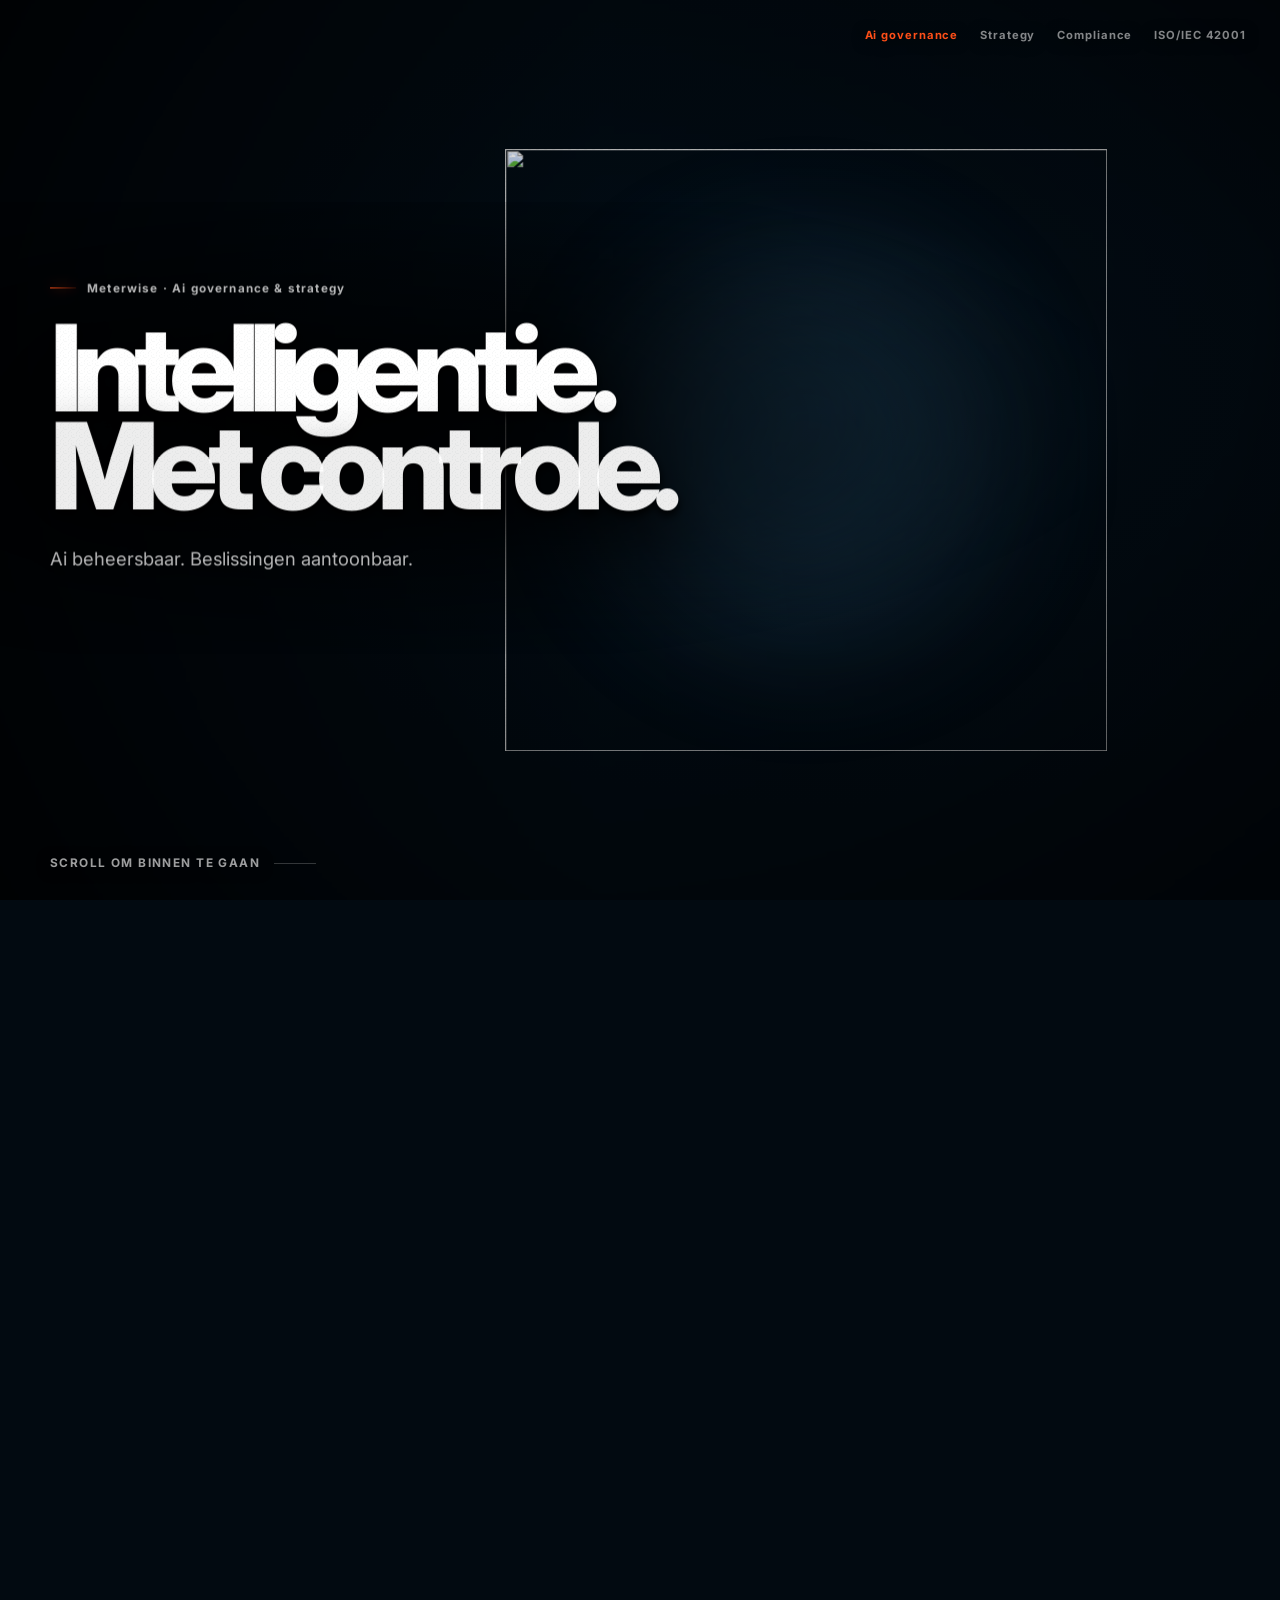
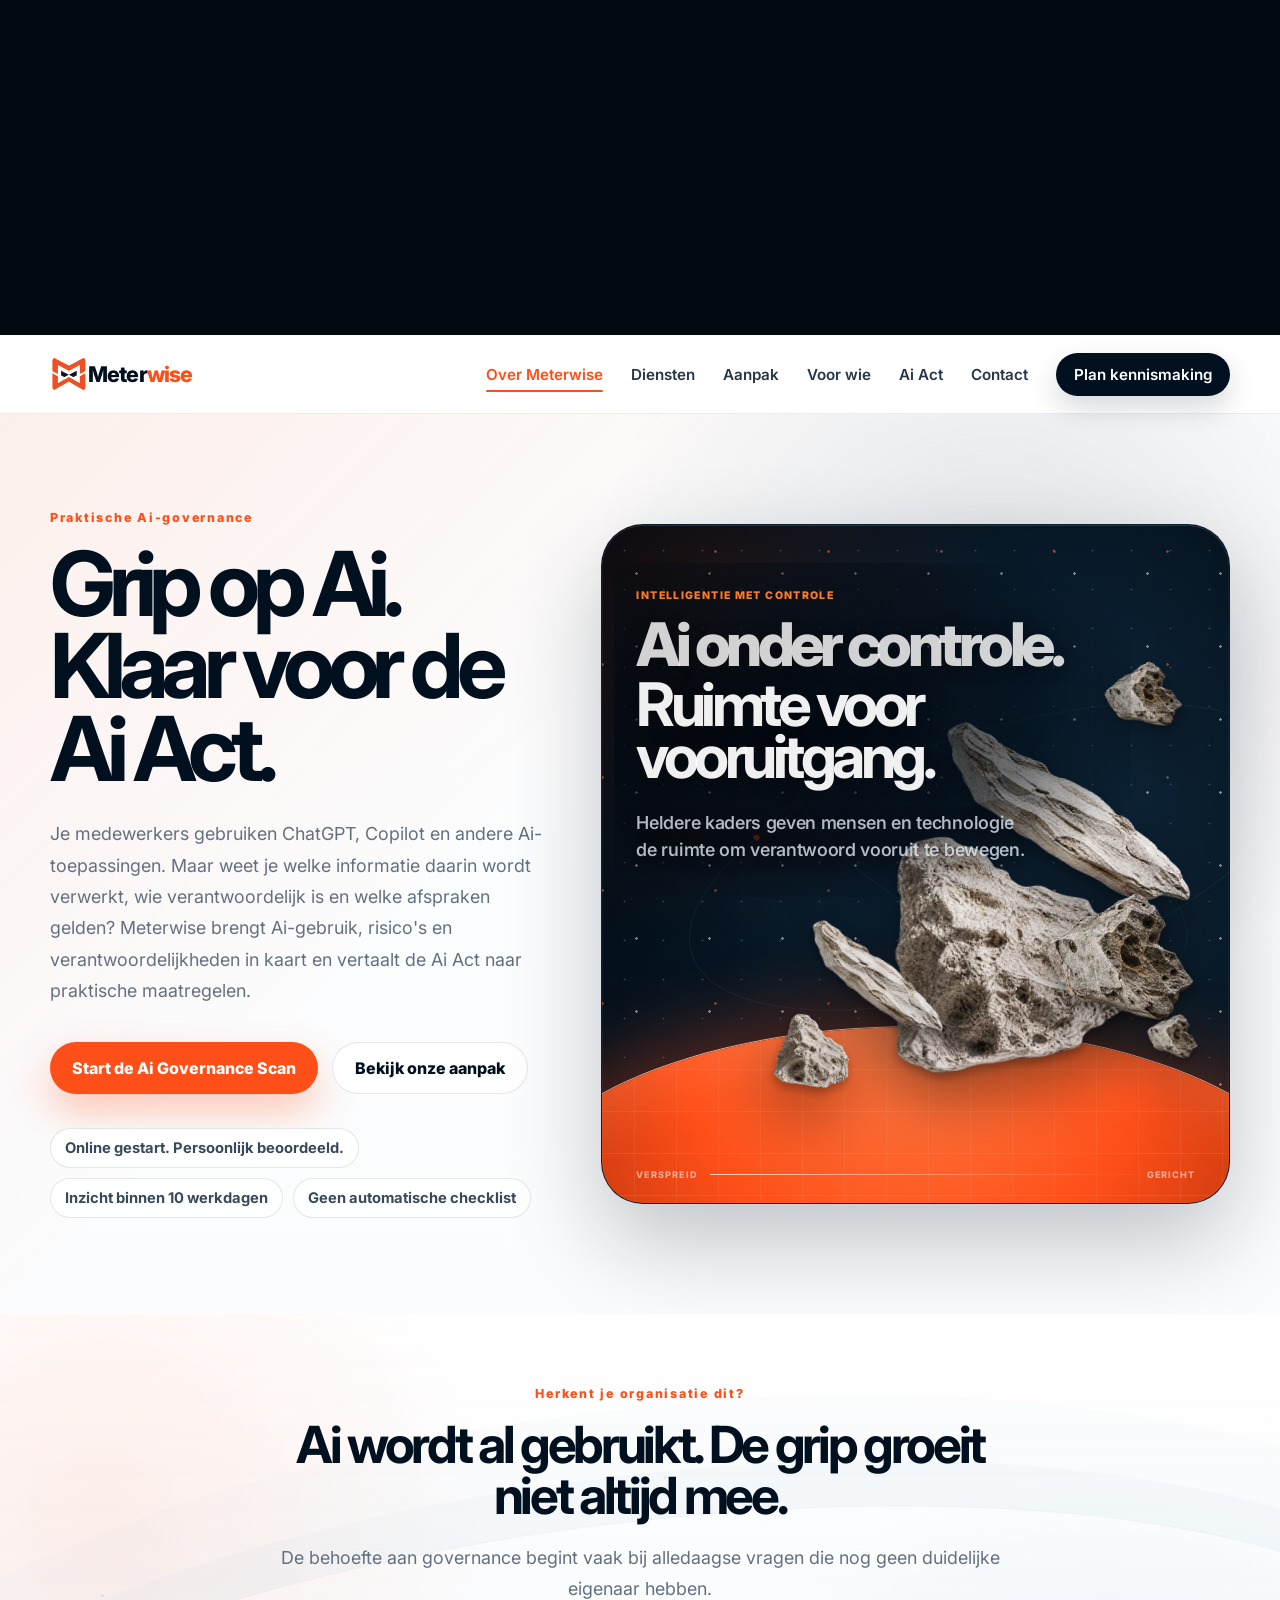
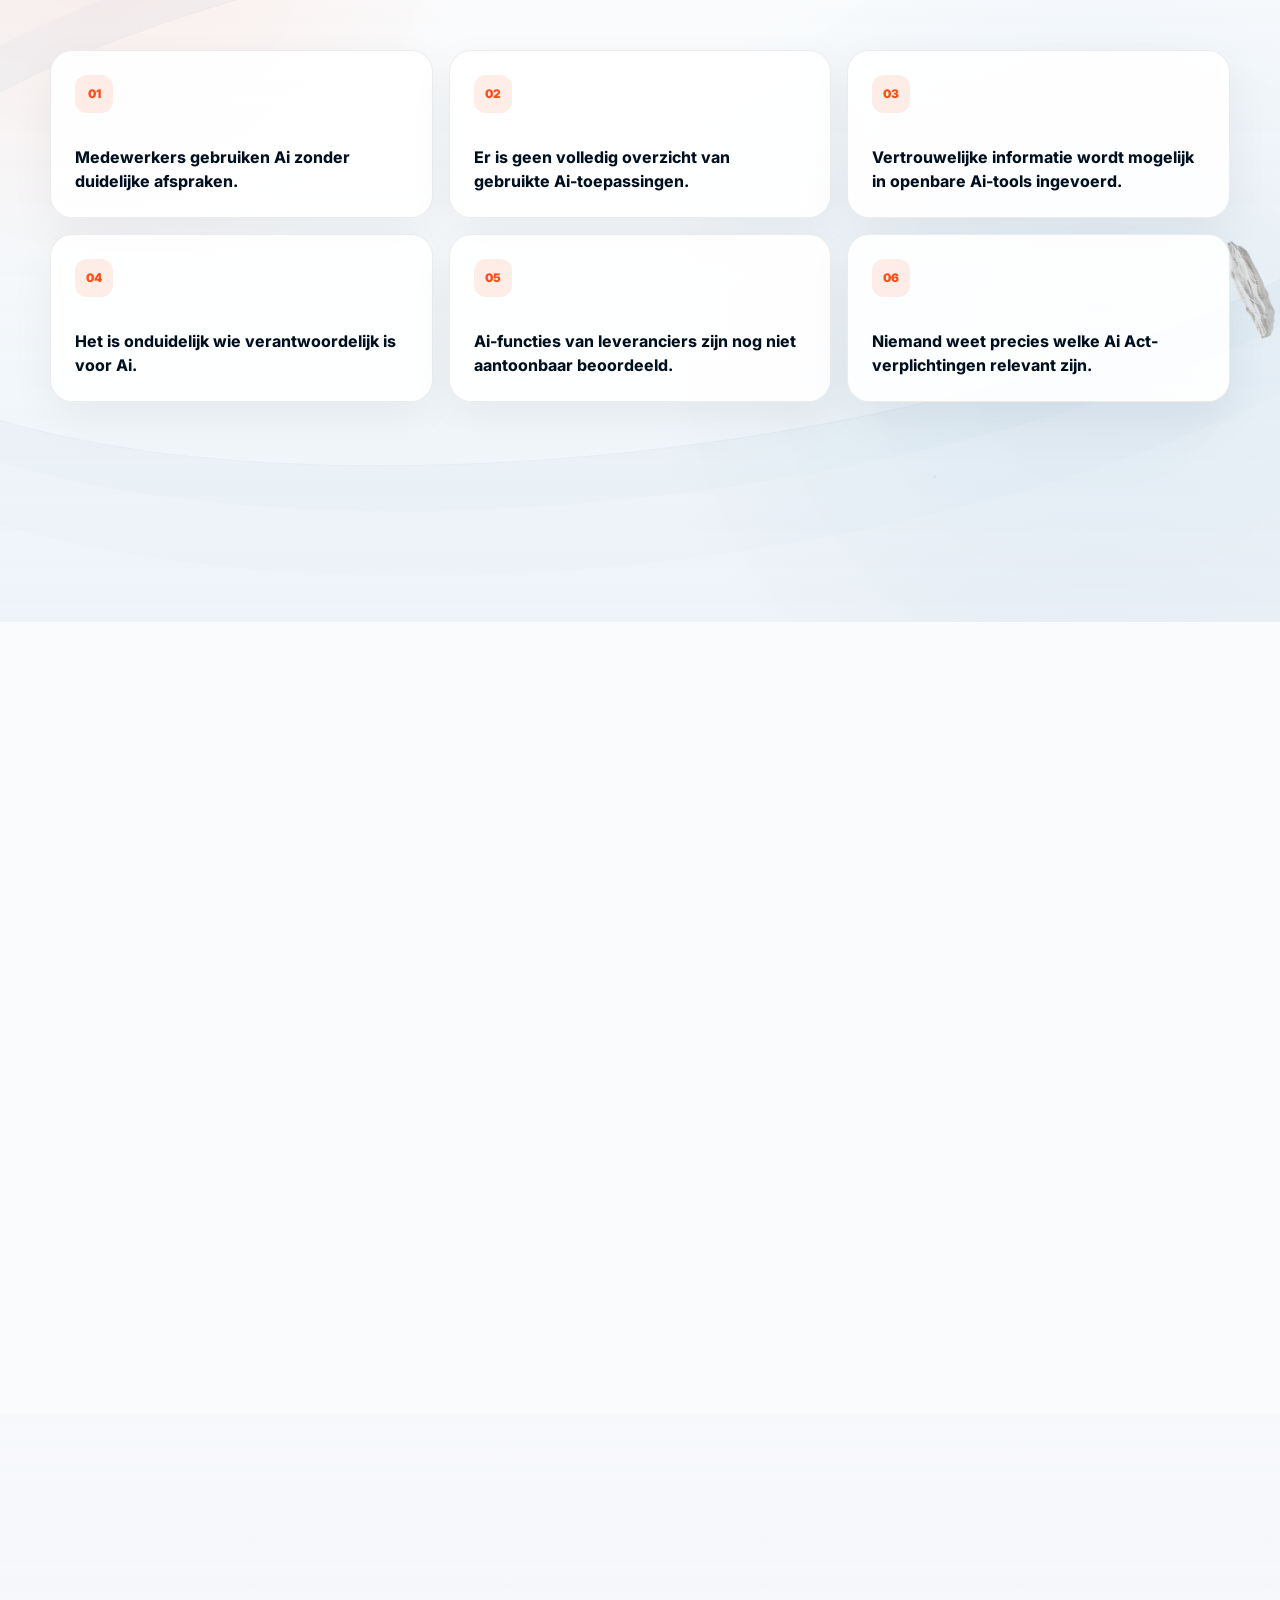
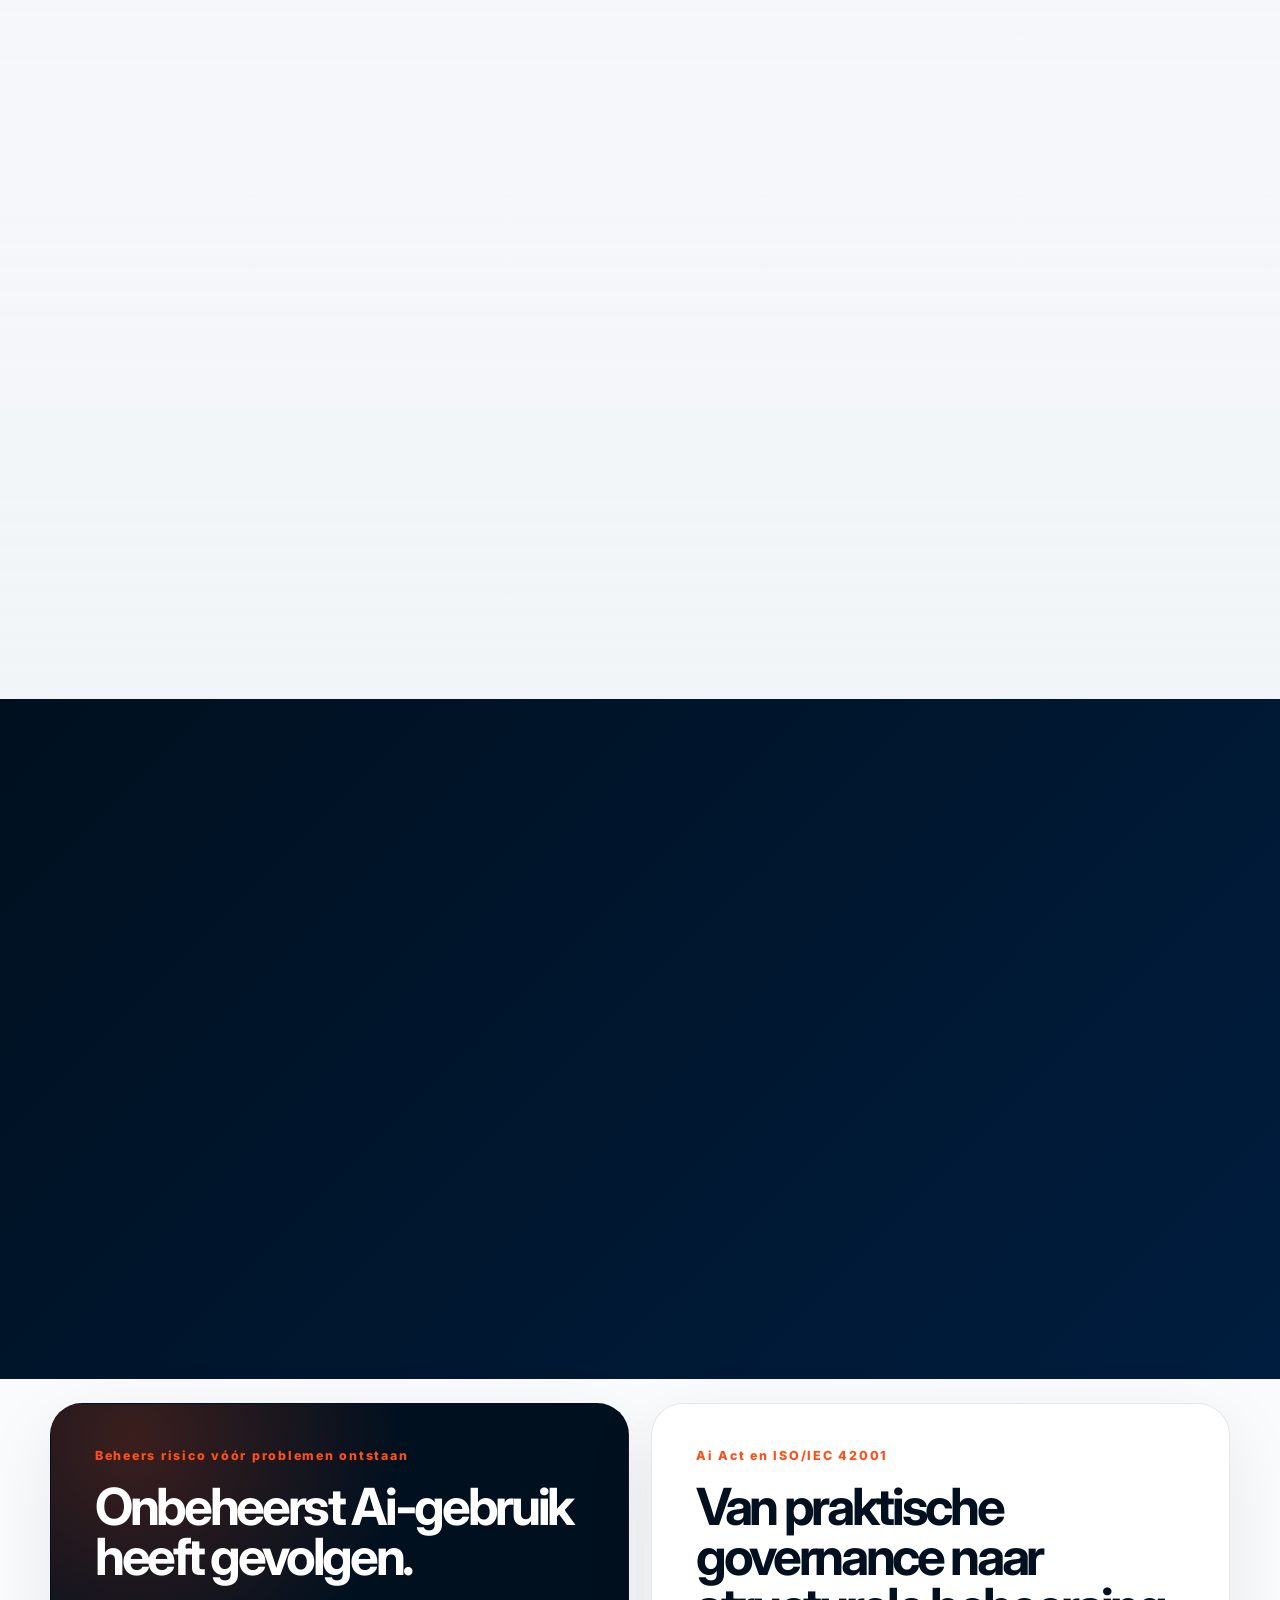
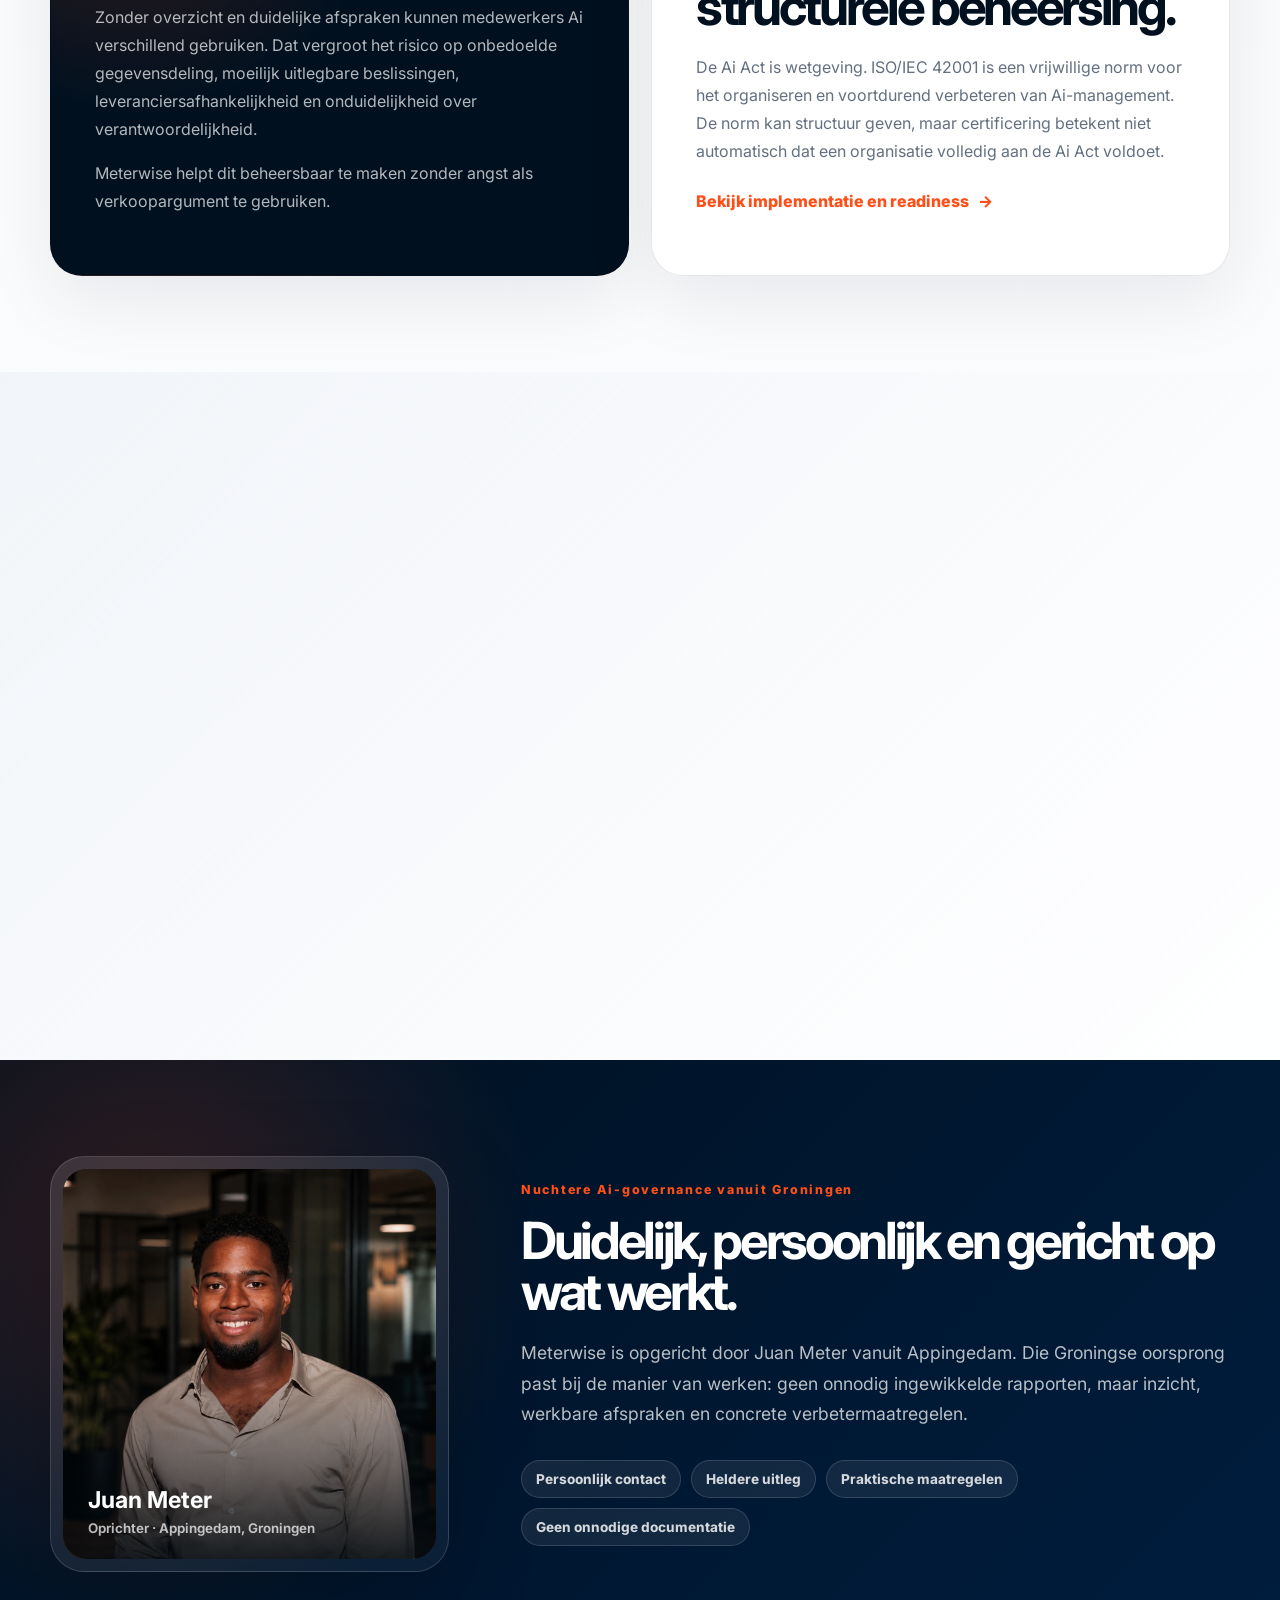
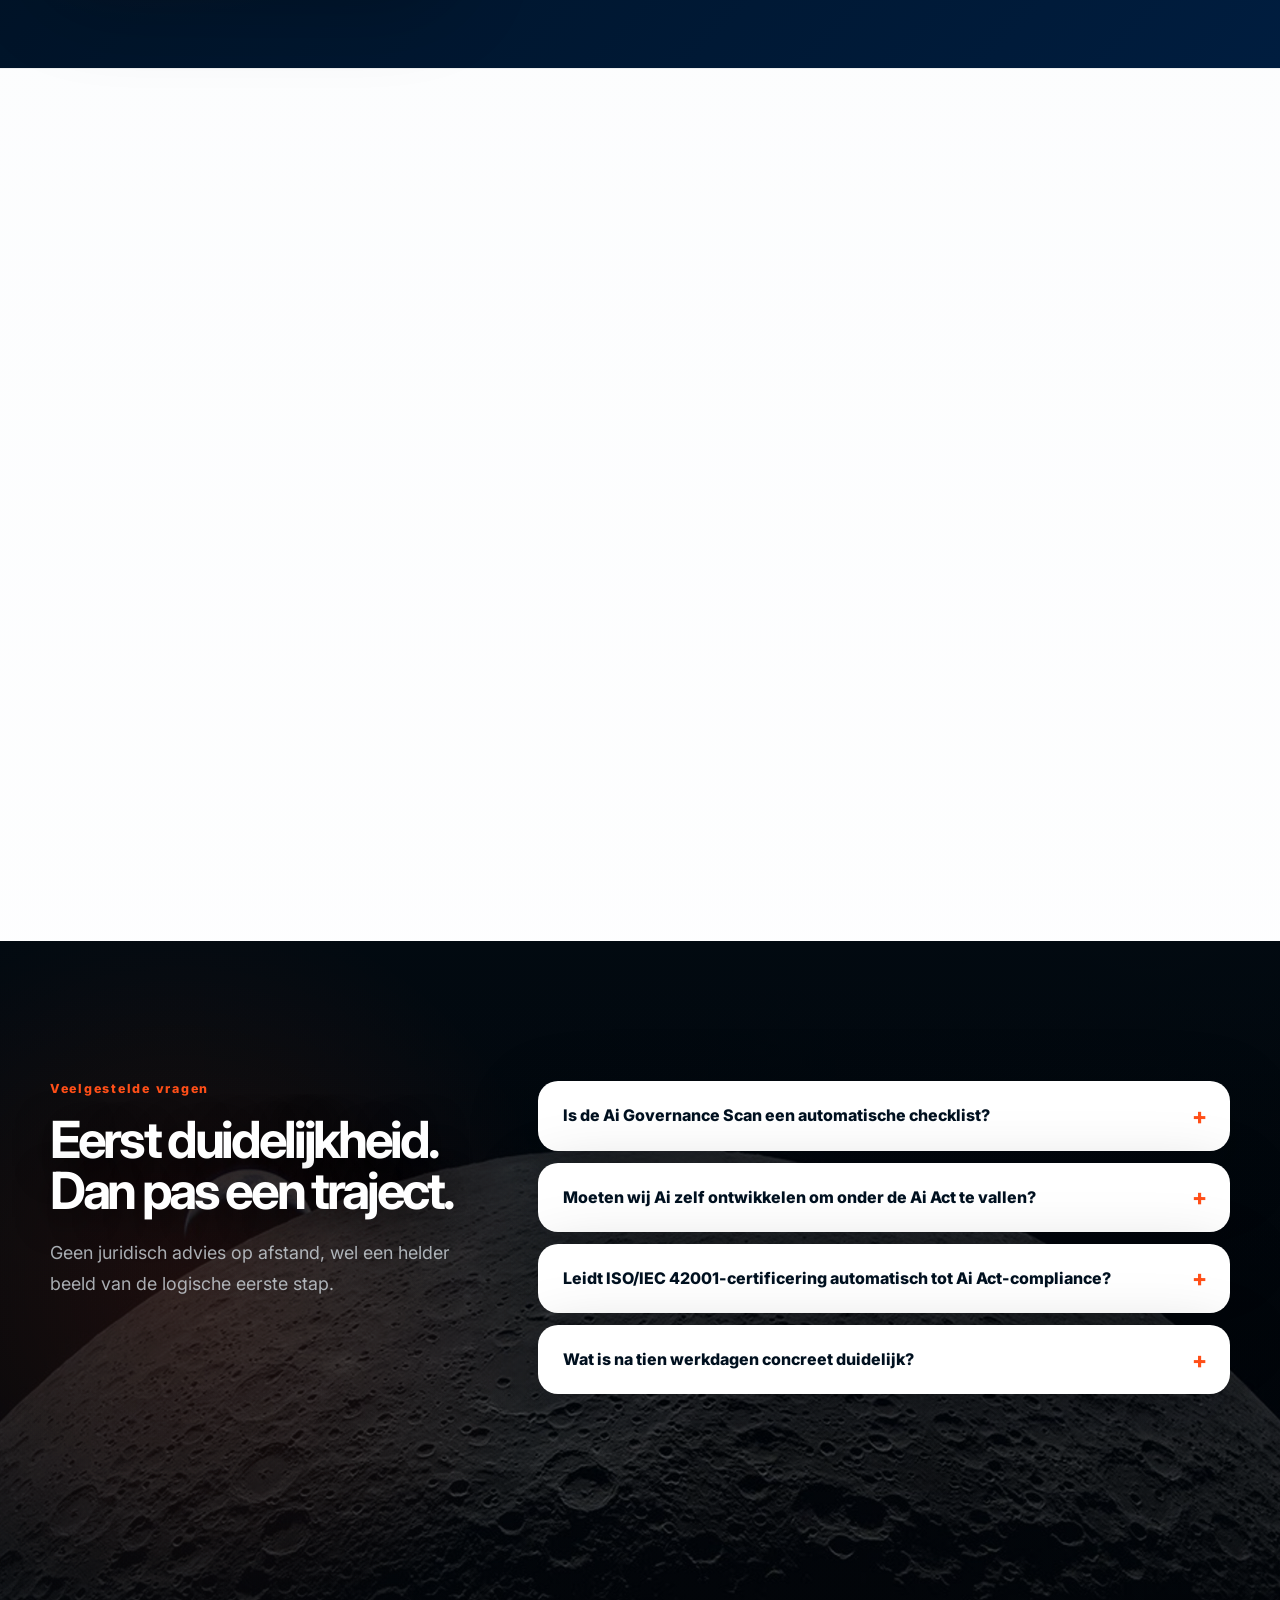
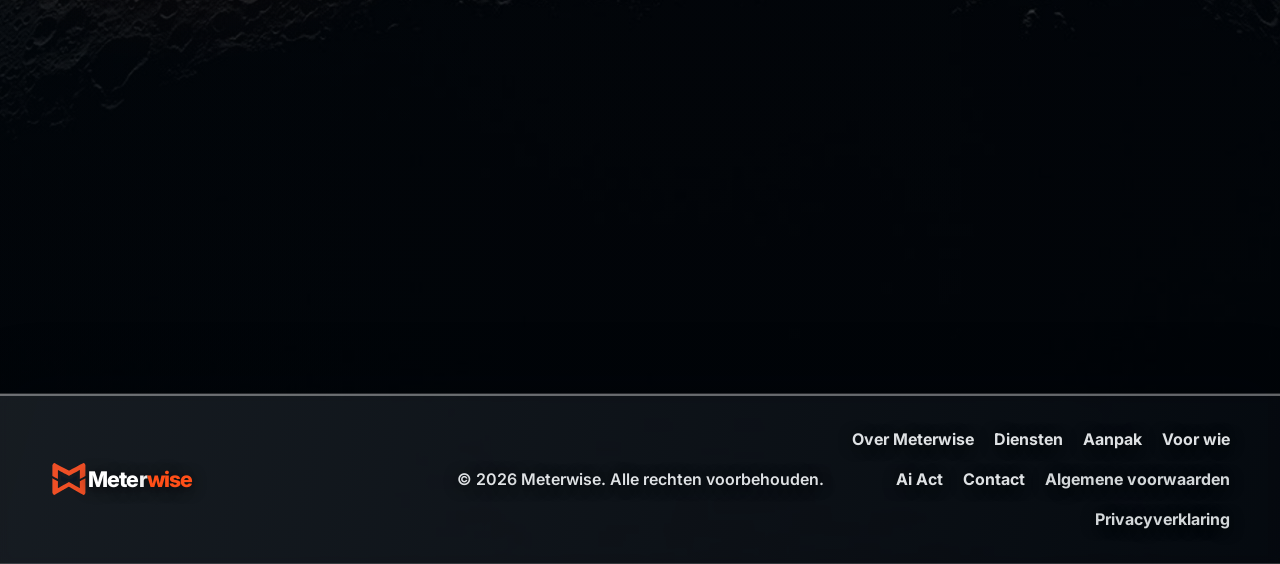
==== index.html @ 0f400b1c "Laat aarde langzaam roteren" ====
<!doctype html>
<html lang="nl" class="no-js">
<head>
  <meta charset="utf-8">
  <meta name="viewport" content="width=device-width, initial-scale=1">
  <title>Grip op Ai | Meterwise Ai Governance</title>
  <meta name="description" content="Meterwise brengt Ai-gebruik, risico's en verantwoordelijkheden in kaart en vertaalt de Ai Act naar praktische maatregelen voor je organisatie.">
  <meta name="theme-color" content="#FF4F18">
  <meta property="og:type" content="website">
  <meta property="og:locale" content="nl_NL">
  <meta property="og:site_name" content="Meterwise">
  <meta property="og:title" content="Grip op Ai. Klaar voor de Ai Act. | Meterwise">
  <meta property="og:description" content="Van onbekend Ai-gebruik naar duidelijke verantwoordelijkheden, praktische maatregelen en aantoonbare beheersing.">
  <meta property="og:url" content="https://meterwise.nl/">
  <meta property="og:image" content="https://meterwise.nl/assets/og-image.jpg">
  <meta property="og:image:width" content="1200">
  <meta property="og:image:height" content="630">
  <meta name="twitter:card" content="summary_large_image">
  <link rel="icon" href="assets/favicon.svg" type="image/svg+xml">
  <link rel="mask-icon" href="assets/favicon.svg" color="#FF4F18">
  <link rel="apple-touch-icon" href="assets/favicon.svg">
  <link rel="preconnect" href="https://fonts.googleapis.com">
  <link rel="preconnect" href="https://fonts.gstatic.com" crossorigin>
  <link href="https://fonts.googleapis.com/css2?family=Inter:wght@400;500;600;700;800&amp;display=swap" rel="stylesheet">
  <link rel="stylesheet" href="styles.css?v=20260813-earth-rotation">
  <script>document.documentElement.classList.replace("no-js", "js");</script>
</head>

<body>
  <a class="skip-link" href="#main-content">Ga naar hoofdinhoud</a>
  <div class="scroll-progress" aria-hidden="true"><span></span></div>
  <div class="site-grain" aria-hidden="true"></div>

  <section class="landing-intro" aria-label="Meterwise introductie" data-landing-intro>
    <div class="landing-stage" data-landing-stage>
      <div class="landing-space" aria-hidden="true">
        <picture class="landing-earth">
          <img src="assets/landing-space/earth-cutout-1700.png" alt="" width="1700" height="1700" fetchpriority="high">
        </picture>

        <picture class="landing-moon">
          <source media="(max-width: 700px)" srcset="assets/landing-space/apollo17-surface-cutout-1800.png">
          <img src="assets/landing-space/apollo17-surface-cutout-3600.png" alt="" width="3600" height="1263" fetchpriority="high">
        </picture>

        <span class="landing-vignette"></span>
      </div>

      <div class="landing-copy">
        <p class="landing-kicker">Meterwise · Ai governance & strategy</p>
        <p class="landing-title" aria-label="Intelligentie met controle">
          <span>Intelligentie.</span>
          <span>Met controle.</span>
        </p>
        <p class="landing-lead">Ai beheersbaar. Beslissingen aantoonbaar.</p>
      </div>

      <div class="landing-index" aria-hidden="true">
        <span>Ai governance</span>
        <span>Strategy</span>
        <span>Compliance</span>
        <span>ISO/IEC 42001</span>
      </div>

      <a class="landing-scroll" href="#top">
        <span>Scroll om binnen te gaan</span>
        <i aria-hidden="true"></i>
      </a>
    </div>
  </section>

  <header class="site-header" id="top">
    <nav class="nav container" aria-label="Hoofdnavigatie">
      <a class="brand" href="/" aria-label="Meterwise home">
        <img src="assets/favicon.svg" alt="" class="brand-mark">
        <span>Meter<span>wise</span></span>
      </a>

      <button class="nav-toggle" type="button" aria-label="Menu openen" aria-expanded="false">
        <span></span>
        <span></span>
      </button>

      <div class="nav-links" data-nav-links>
        <a href="/" aria-current="page">Over Meterwise</a>
        <a href="/diensten/">Diensten</a>
        <a href="/aanpak/">Aanpak</a>
        <a href="/voor-wie/">Voor wie</a>
        <a href="/ai-act/">Ai Act</a>
        <a href="/contact/">Contact</a>
        <a class="nav-cta" href="/kennismaking/">Plan kennismaking</a>
      </div>
    </nav>
  </header>

  <main id="main-content">
    <section class="hero section">
      <div class="hero-bg" aria-hidden="true"></div>
      <div class="container hero-grid">
        <div class="hero-copy reveal">
          <p class="eyebrow">Praktische Ai-governance</p>
          <h1>Grip op Ai. Klaar voor de Ai Act.</h1>
          <p class="hero-text">
            Je medewerkers gebruiken ChatGPT, Copilot en andere Ai-toepassingen. Maar weet je welke informatie
            daarin wordt verwerkt, wie verantwoordelijk is en welke afspraken gelden? Meterwise brengt Ai-gebruik,
            risico's en verantwoordelijkheden in kaart en vertaalt de Ai Act naar praktische maatregelen.
          </p>

          <div class="hero-actions">
            <a class="button primary" href="/kennismaking/?onderwerp=governance-scan">Start de Ai Governance Scan</a>
            <a class="button secondary" href="/aanpak/">Bekijk onze aanpak</a>
          </div>

          <div class="trust-row" aria-label="Kernpunten">
            <span>Online gestart. Persoonlijk beoordeeld.</span>
            <span>Inzicht binnen 10 werkdagen</span>
            <span>Geen automatische checklist</span>
          </div>
        </div>

        <aside class="cosmic-assembly reveal" aria-label="Van losse signalen naar een heldere koers" data-cosmic-assembly>
          <div class="cosmic-scene">
            <div class="cosmic-space" aria-hidden="true">
              <span class="cosmic-stars stars-near"></span>
              <span class="cosmic-stars stars-far"></span>
              <span class="cosmic-orbit orbit-one"></span>
              <span class="cosmic-orbit orbit-two"></span>
              <span class="cosmic-horizon"></span>
            </div>

            <div class="cosmic-slogan">
              <small>Intelligentie met controle</small>
              <p class="cosmic-slogan-main"><span>Ai onder controle.</span><strong>Ruimte voor vooruitgang.</strong></p>
              <p class="cosmic-caption">Heldere kaders geven mensen en technologie de ruimte om verantwoord vooruit te bewegen.</p>
            </div>

            <span class="cosmic-rock rock-a" aria-hidden="true" data-from-x="290" data-from-y="-390" data-from-r="38" data-to-r="-7" data-from-scale="0.72"><picture><source srcset="assets/cosmic/rock-01-hd.webp" type="image/webp"><img src="assets/cosmic/rock-01-hd.png" alt="" width="1254" height="1254" fetchpriority="high"></picture></span>
            <span class="cosmic-rock rock-b" aria-hidden="true" data-from-x="150" data-from-y="-320" data-from-r="-26" data-to-r="8" data-from-scale="0.70"><picture><source srcset="assets/cosmic/rock-02-hd.webp" type="image/webp"><img src="assets/cosmic/rock-02-hd.png" alt="" width="1537" height="1023" fetchpriority="high"></picture></span>
            <span class="cosmic-rock rock-c" aria-hidden="true" data-from-x="270" data-from-y="-180" data-from-r="46" data-to-r="-12" data-from-scale="0.76"><picture><source srcset="assets/cosmic/rock-03-hd.webp" type="image/webp"><img src="assets/cosmic/rock-03-hd.png" alt="" width="1406" height="1119" fetchpriority="high"></picture></span>
            <span class="cosmic-rock rock-d" aria-hidden="true" data-from-x="-250" data-from-y="-290" data-from-r="-36" data-to-r="13" data-from-scale="0.66"><picture><source srcset="assets/cosmic/rock-02-hd.webp" type="image/webp"><img src="assets/cosmic/rock-02-hd.png" alt="" width="1537" height="1023"></picture></span>
            <span class="cosmic-rock rock-e" aria-hidden="true" data-from-x="130" data-from-y="-430" data-from-r="68" data-to-r="-17" data-from-scale="0.58"><picture><source srcset="assets/cosmic/rock-03-hd.webp" type="image/webp"><img src="assets/cosmic/rock-03-hd.png" alt="" width="1406" height="1119"></picture></span>
            <span class="cosmic-rock rock-f" aria-hidden="true" data-from-x="-270" data-from-y="-150" data-from-r="-58" data-to-r="11" data-from-scale="0.62"><picture><source srcset="assets/cosmic/rock-01-hd.webp" type="image/webp"><img src="assets/cosmic/rock-01-hd.png" alt="" width="1254" height="1254"></picture></span>
            <span class="cosmic-rock rock-g" aria-hidden="true" data-from-x="300" data-from-y="-70" data-from-r="86" data-to-r="-8" data-from-scale="0.52"><picture><source srcset="assets/cosmic/rock-03-hd.webp" type="image/webp"><img src="assets/cosmic/rock-03-hd.png" alt="" width="1406" height="1119"></picture></span>

            <div class="cosmic-progress" aria-hidden="true">
              <span>Verspreid</span>
              <i><b></b></i>
              <span>Gericht</span>
            </div>
          </div>
        </aside>
      </div>
    </section>

    <section class="section recognition" id="herkenbaar" data-recognition-orbit>
      <div class="recognition-cosmos" aria-hidden="true">
        <i class="recognition-moon moon-alpha" data-recognition-moon data-y="0.18" data-speed="1.02" data-phase="0.1"><picture><source srcset="assets/cosmic/moon-01.webp" type="image/webp"><img src="assets/cosmic/moon-01.png" alt="" width="1254" height="1254"></picture></i>
        <i class="recognition-moon moon-beta" data-recognition-moon data-y="0.62" data-speed="0.82" data-phase="1.8"><picture><source srcset="assets/cosmic/rock-02-hd.webp" type="image/webp"><img src="assets/cosmic/rock-02-hd.png" alt="" width="1537" height="1023"></picture></i>
        <i class="recognition-moon moon-gamma" data-recognition-moon data-y="0.38" data-speed="1.24" data-phase="3.4"><picture><source srcset="assets/cosmic/rock-03-hd.webp" type="image/webp"><img src="assets/cosmic/rock-03-hd.png" alt="" width="1406" height="1119"></picture></i>
        <i class="recognition-moon moon-delta" data-recognition-moon data-y="0.78" data-speed="0.95" data-phase="4.7"><picture><source srcset="assets/cosmic/rock-01-hd.webp" type="image/webp"><img src="assets/cosmic/rock-01-hd.png" alt="" width="1254" height="1254"></picture></i>
      </div>
      <div class="container">
        <div class="section-heading centered reveal">
          <p class="eyebrow">Herkent je organisatie dit?</p>
          <h2>Ai wordt al gebruikt. De grip groeit niet altijd mee.</h2>
          <p class="section-text">De behoefte aan governance begint vaak bij alledaagse vragen die nog geen duidelijke eigenaar hebben.</p>
        </div>

        <div class="recognition-grid">
          <article class="recognition-item reveal"><span>01</span><p>Medewerkers gebruiken Ai zonder duidelijke afspraken.</p></article>
          <article class="recognition-item reveal"><span>02</span><p>Er is geen volledig overzicht van gebruikte Ai-toepassingen.</p></article>
          <article class="recognition-item reveal"><span>03</span><p>Vertrouwelijke informatie wordt mogelijk in openbare Ai-tools ingevoerd.</p></article>
          <article class="recognition-item reveal"><span>04</span><p>Het is onduidelijk wie verantwoordelijk is voor Ai.</p></article>
          <article class="recognition-item reveal"><span>05</span><p>Ai-functies van leveranciers zijn nog niet aantoonbaar beoordeeld.</p></article>
          <article class="recognition-item reveal"><span>06</span><p>Niemand weet precies welke Ai Act-verplichtingen relevant zijn.</p></article>
        </div>

        <div class="recognition-conclusion reveal">
          <p>Wanneer één of meer situaties herkenbaar zijn, is het tijd om Ai-governance praktisch in te richten.</p>
          <a class="text-link" href="/voor-wie/">Bekijk wanneer Meterwise past <span aria-hidden="true">→</span></a>
        </div>
      </div>
    </section>

    <section class="section urgency" id="waarom-nu">
      <div class="container urgency-grid">
        <article class="act-explainer reveal" data-act-grid>
          <canvas class="act-grid-canvas" data-act-grid-canvas aria-hidden="true"></canvas>
          <p class="eyebrow">De Ai Act eenvoudig uitgelegd</p>
          <h2>De regels raken meer dan alleen technologiebedrijven.</h2>
          <p>
            De Ai Act bevat regels voor organisaties die Ai ontwikkelen, aanbieden of gebruiken. Welke verplichtingen
            gelden, hangt af van de toepassing, het risiconiveau en de rol van je organisatie. Ook bij bestaande tools
            kunnen kennis, menselijk toezicht, transparantie en zorgvuldige beoordeling relevant zijn.
          </p>
          <a class="text-link" href="/ai-act/">Bekijk de praktische Ai Act-uitleg <span aria-hidden="true">→</span></a>
        </article>

        <div class="urgency-copy reveal">
          <p class="eyebrow">Waarom nu beginnen?</p>
          <h2>Goed beheer begint vóórdat alles verplicht is.</h2>
          <div class="reason-stack">
            <article><span>01</span><div><h3>Ai wordt al gebruikt</h3><p>Governance begint zodra medewerkers en systemen Ai inzetten, niet pas bij een audit of incident.</p></div></article>
            <article><span>02</span><div><h3>De eerste verplichtingen gelden al</h3><p>Sinds 2 februari 2025 moeten aanbieders en gebruiksverantwoordelijken aandacht besteden aan voldoende Ai-geletterdheid.</p></div></article>
            <article><span>03</span><div><h3>Voorbereiding kost tijd</h3><p>Een betrouwbaar register, duidelijk eigenaarschap, beleid en werkende controles ontstaan niet in één dag.</p></div></article>
          </div>
        </div>
      </div>
    </section>

    <section class="section services" id="diensten" data-services-spiral>
      <canvas class="services-spiral-canvas" data-services-spiral-canvas aria-hidden="true"></canvas>
      <div class="container">
        <div class="section-heading centered reveal">
          <p class="eyebrow">Eén duidelijke hoofdroute</p>
          <h2>De Ai Governance Scan als praktisch vertrekpunt.</h2>
          <p class="section-text">
            Krijg inzicht in je Ai-toepassingen, risico's, verantwoordelijkheden en belangrijkste verbeterpunten. Aanvullende diensten sluiten daarop aan waar nodig.
          </p>
        </div>

        <div class="cards">
          <article class="service-card reveal">
            <span class="card-number">01</span>
            <h3>Ai QuickScan</h3>
            <p>Een compacte eerste spiegel van het huidige Ai-gebruik, de belangrijkste aandachtspunten en de logische vervolgstap.</p>
            <a href="/diensten/#quickscan">Ontdek de QuickScan</a>
          </article>

          <article class="service-card highlight reveal">
            <span class="card-number">02 · Kernproduct</span>
            <h3>Ai Governance Scan</h3>
            <p>Binnen tien werkdagen inzicht in Ai-gebruik, gegevens, leveranciers, prioritaire risico's, eigenaarschap en concrete 30-, 60- en 90-dagenacties.</p>
            <a href="/kennismaking/?onderwerp=governance-scan">Start de Governance Scan</a>
          </article>

          <article class="service-card reveal">
            <span class="card-number">03</span>
            <h3>Implementatie & ISO-readiness</h3>
            <p>Rollen, beleid, processen en bewijs praktisch inrichten, met ISO/IEC 42001-readiness wanneer dat zakelijk relevant is.</p>
            <a href="/diensten/#implementatie">Bekijk implementatie</a>
          </article>
        </div>
        <div class="section-actions reveal">
          <a class="button secondary" href="/diensten/">Alle diensten en resultaten</a>
        </div>
      </div>
    </section>

    <section class="section process" id="aanpak">
      <div class="container process-grid">
        <div class="section-heading reveal">
          <p class="eyebrow">Van regels naar werkbare afspraken</p>
          <h2>Een vertaalslag die in de praktijk werkt.</h2>
          <p class="section-text">
            De Ai Act beschrijft wat organisaties moeten beheersen. Meterwise vertaalt dat naar duidelijk eigenaarschap, processen, maatregelen en bewijs.
          </p>
          <a class="text-link light-link" href="/aanpak/">Bekijk de volledige aanpak <span aria-hidden="true">→</span></a>
        </div>

        <div class="timeline reveal">
          <div class="timeline-item">
            <span>01</span>
            <div>
              <h3>Inzicht</h3>
              <p>Welke Ai wordt gebruikt, met welk doel, door wie en met welke gegevens en leveranciers?</p>
            </div>
          </div>
          <div class="timeline-item">
            <span>02</span>
            <div>
              <h3>Beoordeling</h3>
              <p>Welke risico's, rollen, mogelijke verplichtingen en bestuurlijke onduidelijkheden spelen?</p>
            </div>
          </div>
          <div class="timeline-item">
            <span>03</span>
            <div>
              <h3>Inrichting</h3>
              <p>Welke afspraken, controles, trainingen en documenten zijn nodig om aantoonbaar grip te krijgen?</p>
            </div>
          </div>
        </div>
      </div>
    </section>

    <section class="section governance-context">
      <div class="container context-grid">
        <article class="context-card is-dark reveal">
          <p class="eyebrow">Beheers risico vóór problemen ontstaan</p>
          <h2>Onbeheerst Ai-gebruik heeft gevolgen.</h2>
          <p>
            Zonder overzicht en duidelijke afspraken kunnen medewerkers Ai verschillend gebruiken. Dat vergroot het risico
            op onbedoelde gegevensdeling, moeilijk uitlegbare beslissingen, leveranciersafhankelijkheid en onduidelijkheid over verantwoordelijkheid.
          </p>
          <p>Meterwise helpt dit beheersbaar te maken zonder angst als verkoopargument te gebruiken.</p>
        </article>
        <article class="context-card reveal">
          <p class="eyebrow">Ai Act en ISO/IEC 42001</p>
          <h2>Van praktische governance naar structurele beheersing.</h2>
          <p>
            De Ai Act is wetgeving. ISO/IEC 42001 is een vrijwillige norm voor het organiseren en voortdurend verbeteren
            van Ai-management. De norm kan structuur geven, maar certificering betekent niet automatisch dat een organisatie volledig aan de Ai Act voldoet.
          </p>
          <a class="text-link" href="/diensten/#implementatie">Bekijk implementatie en readiness <span aria-hidden="true">→</span></a>
        </article>
      </div>
    </section>

    <section class="section brand-system scan-output">
      <div class="container brand-grid">
        <div class="brand-panel reveal">
          <p class="eyebrow">Concrete output</p>
          <h2>Geen rapport voor de la. Wel besluiten en acties.</h2>
          <p>
            Iedere bevinding wordt bekeken op vier niveaus: bestaat het, is het toegewezen, werkt het en is het
            aantoonbaar? Zo ontstaat een onderbouwd beeld dat bruikbaar is voor medewerkers, management en audit.
          </p>
        </div>

        <div class="palette deliverables-grid reveal" aria-label="Resultaten van de Ai Governance Scan">
          <div><span>Ai-register</span><small>Eigenaars, doelen, data, leveranciers en risicoprofielen op één plek.</small></div>
          <div><span>Governance-score</span><small>Volwassenheid per beoordelingsgebied, inclusief onderbouwing.</small></div>
          <div><span>Toprisico's</span><small>Prioritaire risico's en blokkerende tekortkomingen scherp in beeld.</small></div>
          <div><span>90-dagenroadmap</span><small>Concrete verbeteracties voor de eerste 30, 60 en 90 dagen.</small></div>
          <div><span>Readiness-advies</span><small>Een eerlijk advies over de relevantie van ISO/IEC 42001-readiness.</small></div>
          <div><span>Managementbesluit</span><small>Heldere stuurinformatie voor prioriteiten, eigenaarschap en vervolg.</small></div>
        </div>
      </div>
    </section>

    <section class="section founder-section" id="over-meterwise">
      <div class="container founder-grid">
        <div class="founder-identity reveal">
          <figure class="founder-photo">
            <img src="assets/juan-meter.png" alt="Juan Meter, oprichter van Meterwise" width="1200" height="1200" loading="lazy" decoding="async">
            <figcaption>
              <strong>Juan Meter</strong>
              <small>Oprichter · Appingedam, Groningen</small>
            </figcaption>
          </figure>
        </div>
        <div class="founder-copy reveal">
          <p class="eyebrow">Nuchtere Ai-governance vanuit Groningen</p>
          <h2>Duidelijk, persoonlijk en gericht op wat werkt.</h2>
          <p>
            Meterwise is opgericht door Juan Meter vanuit Appingedam. Die Groningse oorsprong past bij de manier van werken:
            geen onnodig ingewikkelde rapporten, maar inzicht, werkbare afspraken en concrete verbetermaatregelen.
          </p>
          <div class="founder-values" aria-label="Kenmerken van de samenwerking">
            <span>Persoonlijk contact</span><span>Heldere uitleg</span><span>Praktische maatregelen</span><span>Geen onnodige documentatie</span>
          </div>
        </div>
      </div>
    </section>

    <section class="section cases" id="voor-wie">
      <div class="container">
        <div class="section-heading centered reveal">
          <p class="eyebrow">Voor wie</p>
          <h2>Voor organisaties waar Ai er echt toe doet.</h2>
          <p class="section-text">
            Vooral wanneer Ai klanten, producten, persoonsgegevens, kritieke processen of zakelijke verkoop raakt.
          </p>
        </div>

        <div class="case-grid">
          <article class="case-card reveal">
            <div class="case-tag">Software & IT</div>
            <h3>Ai in producten en dienstverlening</h3>
            <p>Voor SaaS-bedrijven, softwareleveranciers en IT-dienstverleners die Ai ontwikkelen, integreren of bij klanten inzetten.</p>
          </article>
          <article class="case-card reveal">
            <div class="case-tag">Data & mensen</div>
            <h3>Ai met gevoelige informatie of impact</h3>
            <p>Voor onder meer HR-tech, recruitment en zorgtechnologie, waar data, menselijke controle en uitlegbaarheid zwaar wegen.</p>
          </article>
          <article class="case-card reveal">
            <div class="case-tag">Kritieke processen</div>
            <h3>Ai in operatie en besluitvorming</h3>
            <p>Voor maakbedrijven en zakelijke dienstverleners die Ai gebruiken in kwaliteit, planning, analyse of procesoptimalisatie.</p>
          </article>
        </div>
        <div class="section-actions reveal">
          <a class="button secondary" href="/voor-wie/">Ontdek of Meterwise bij je past</a>
        </div>
      </div>
    </section>

    <div class="space-footer-scene">
    <section class="section faq-section" id="veelgestelde-vragen">
      <div class="container faq-grid">
        <div class="section-heading reveal">
          <p class="eyebrow">Veelgestelde vragen</p>
          <h2>Eerst duidelijkheid. Dan pas een traject.</h2>
          <p class="section-text">Geen juridisch advies op afstand, wel een helder beeld van de logische eerste stap.</p>
        </div>
        <div class="faq-list reveal">
          <details><summary>Is de Ai Governance Scan een automatische checklist?</summary><p>Nee. De intake kan online starten, maar de analyse, beoordeling en bespreking worden persoonlijk uitgevoerd en afgestemd op de context van je organisatie.</p></details>
          <details><summary>Moeten wij Ai zelf ontwikkelen om onder de Ai Act te vallen?</summary><p>Nee. Ook organisaties die Ai-systemen gebruiken kunnen verantwoordelijkheden hebben. Welke precies gelden, hangt af van de toepassing, het risico en de rol van de organisatie.</p></details>
          <details><summary>Leidt ISO/IEC 42001-certificering automatisch tot Ai Act-compliance?</summary><p>Nee. De norm kan helpen om verantwoordelijkheden, risicobeheersing en verbetering structureel te organiseren, maar vervangt geen juridische beoordeling van specifieke verplichtingen.</p></details>
          <details><summary>Wat is na tien werkdagen concreet duidelijk?</summary><p>Je hebt een overzicht van relevante Ai-toepassingen, eigenaarschap en risico's, plus geprioriteerde verbeteracties en een onderbouwd advies voor de vervolgstap.</p></details>
        </div>
      </div>
    </section>

    <section class="section cta-section" id="contact">
      <div class="container">
        <div class="cta-card reveal">
          <div>
            <p class="eyebrow">Twee duidelijke routes</p>
            <h2>Een vraag stellen of je Ai-vraagstuk verkennen?</h2>
            <p>Neem direct contact op voor een korte vraag. Wil je jouw organisatie en situatie gericht bespreken, plan dan een vrijblijvende kennismaking.</p>
          </div>
          <div class="cta-actions">
            <a class="button primary dark" href="/contact/">Contact opnemen</a>
            <a class="button secondary" href="/kennismaking/">Plan kennismaking</a>
          </div>
        </div>
      </div>
    </section>

    <footer class="site-footer">
      <div class="footer-glass">
        <div class="container footer-grid">
          <a class="brand footer-brand" href="/">
            <img src="assets/favicon.svg" alt="" class="brand-mark">
            <span>Meter<span>wise</span></span>
          </a>
          <p>© <span id="year"></span> Meterwise. Alle rechten voorbehouden.</p>
          <div class="footer-links">
            <a href="/">Over Meterwise</a>
            <a href="/diensten/">Diensten</a>
            <a href="/aanpak/">Aanpak</a>
            <a href="/voor-wie/">Voor wie</a>
            <a href="/ai-act/">Ai Act</a>
            <a href="/contact/">Contact</a>
            <a href="/algemene-voorwaarden/">Algemene voorwaarden</a>
            <a href="/privacyverklaring/">Privacyverklaring</a>
          </div>
        </div>
      </div>
    </footer>
    </div>
  </main>

  <button class="back-to-top" type="button" aria-label="Terug naar boven" data-back-to-top>
    <span aria-hidden="true">↑</span>
  </button>

  <script src="script.js?v=20260811-performance"></script>
  <script src="recognition-orbit.js?v=20260811-performance"></script>
  <script src="services-spiral.js?v=20260811-services-spiral"></script>
</body>
</html>
---- styles.css ----
:root {
  --orange: #FF4F18;
  --orange-2: #FF7A22;
  --black: #00101F;
  --blue: #001D3F;
  --timid-blue: #D8E0ED;
  --gray: #F4F5F9;
  --white: #FFFFFF;
  --text: #092033;
  --muted: #647080;
  --border: rgba(0, 16, 31, 0.1);
  --shadow: 0 24px 80px rgba(0, 16, 31, 0.12);
  --radius: 28px;
  --container: 1180px;
}

* {
  box-sizing: border-box;
}

html {
  scroll-behavior: smooth;
}

body {
  margin: 0;
  font-family: "Inter", system-ui, -apple-system, BlinkMacSystemFont, "Segoe UI", sans-serif;
  color: var(--text);
  background:
    radial-gradient(circle at top left, rgba(255, 79, 24, 0.12), transparent 34rem),
    linear-gradient(180deg, #ffffff 0%, #f8fafc 52%, #ffffff 100%);
}

img {
  max-width: 100%;
  display: block;
}

a {
  color: inherit;
  text-decoration: none;
}

.container {
  width: min(var(--container), calc(100% - 40px));
  margin-inline: auto;
}

.section {
  padding: 96px 0;
}

.site-header {
  position: sticky;
  top: 0;
  z-index: 100;
  background: rgba(255, 255, 255, 0.82);
  backdrop-filter: blur(18px);
  border-bottom: 1px solid rgba(0, 16, 31, 0.08);
}

.nav {
  min-height: 78px;
  display: flex;
  align-items: center;
  justify-content: space-between;
}

.brand {
  display: inline-flex;
  align-items: center;
  gap: 0px;
  font-weight: 800;
  letter-spacing: -0.04em;
  font-size: 1.35rem;
  color: var(--black);
}

.brand span span {
  color: var(--orange);
}

.brand-mark {
  width: 38px;
  height: 38px;
  border-radius: 12px;
}

.nav-links {
  display: flex;
  align-items: center;
  gap: 28px;
  color: #263747;
  font-weight: 600;
  font-size: 0.95rem;
}

.nav-links a {
  transition: color 0.2s ease;
}

.nav-links a:hover {
  color: var(--orange);
}

.nav-cta {
  background: var(--black);
  color: var(--white);
  padding: 12px 18px;
  border-radius: 999px;
  box-shadow: 0 12px 28px rgba(0, 16, 31, 0.16);
}

.nav-cta:hover {
  color: var(--white) !important;
  background: var(--orange);
}

.nav-toggle {
  display: none;
  width: 44px;
  height: 44px;
  border: 0;
  background: var(--gray);
  border-radius: 14px;
  position: relative;
}

.nav-toggle span {
  display: block;
  width: 20px;
  height: 2px;
  background: var(--black);
  margin: 5px auto;
}

.hero {
  position: relative;
  min-height: calc(100vh - 78px);
  display: flex;
  align-items: center;
  overflow: hidden;
}

.hero-bg {
  position: absolute;
  inset: 0;
  background:
    linear-gradient(135deg, rgba(255, 79, 24, 0.08), transparent 42%),
    radial-gradient(circle at 78% 24%, rgba(0, 29, 63, 0.12), transparent 26rem);
  pointer-events: none;
}

.hero-grid {
  position: relative;
  display: grid;
  grid-template-columns: 1.02fr 0.98fr;
  gap: 64px;
  align-items: center;
}

.eyebrow {
  margin: 0 0 18px;
  color: var(--orange);
  text-transform: uppercase;
  letter-spacing: 0.14em;
  font-size: 0.78rem;
  font-weight: 800;
}

h1,
h2,
h3,
p {
  margin-top: 0;
}

h1 {
  max-width: 780px;
  color: var(--black);
  font-size: clamp(3.1rem, 7vw, 6.7rem);
  line-height: 0.92;
  letter-spacing: -0.08em;
  margin-bottom: 28px;
}

h2 {
  color: var(--black);
  font-size: clamp(2.2rem, 4vw, 4.3rem);
  line-height: 0.98;
  letter-spacing: -0.065em;
  margin-bottom: 22px;
}

h3 {
  color: var(--black);
  font-size: 1.35rem;
  letter-spacing: -0.04em;
}

.hero-text,
.section-text {
  color: var(--muted);
  font-size: 1.12rem;
  line-height: 1.75;
}

.hero-text {
  max-width: 660px;
}

.hero-actions {
  display: flex;
  align-items: center;
  gap: 14px;
  flex-wrap: wrap;
  margin: 36px 0 34px;
}

.button {
  display: inline-flex;
  align-items: center;
  justify-content: center;
  min-height: 52px;
  padding: 0 22px;
  border-radius: 999px;
  font-weight: 800;
  transition: transform 0.2s ease, box-shadow 0.2s ease, background 0.2s ease;
}

.button:hover {
  transform: translateY(-2px);
}

.button.primary {
  background: var(--orange);
  color: var(--white);
  box-shadow: 0 18px 40px rgba(255, 79, 24, 0.3);
}

.button.primary:hover {
  background: var(--orange-2);
}

.button.secondary {
  background: var(--white);
  color: var(--black);
  border: 1px solid var(--border);
}

.button.dark {
  background: var(--black);
  box-shadow: none;
}

.trust-row {
  display: flex;
  flex-wrap: wrap;
  gap: 10px;
}

.trust-row span {
  border: 1px solid rgba(0, 16, 31, 0.1);
  background: rgba(255, 255, 255, 0.8);
  color: #39495a;
  padding: 10px 14px;
  border-radius: 999px;
  font-size: 0.92rem;
  font-weight: 700;
}

.hero-card {
  background: rgba(255, 255, 255, 0.86);
  border: 1px solid rgba(0, 16, 31, 0.08);
  border-radius: 34px;
  padding: 22px;
  box-shadow: var(--shadow);
  position: relative;
  overflow: hidden;
}

.hero-card::before {
  content: "";
  position: absolute;
  inset: auto -20% -35% 38%;
  height: 260px;
  background: radial-gradient(circle, rgba(255, 79, 24, 0.22), transparent 70%);
}

.card-top {
  display: flex;
  align-items: center;
  gap: 10px;
  color: var(--muted);
  font-weight: 700;
  margin-bottom: 18px;
}

.pulse-date {
  margin-left: auto;
  color: var(--orange);
  font-size: 0.72rem;
  font-weight: 800;
  letter-spacing: 0.08em;
  text-transform: uppercase;
}

.pulse-focus {
  position: relative;
  z-index: 1;
  display: flex;
  align-items: baseline;
  justify-content: space-between;
  gap: 18px;
  margin: -2px 2px 16px;
  padding: 12px 15px;
  border: 1px solid rgba(0, 16, 31, 0.08);
  border-radius: 16px;
  background: rgba(244, 245, 249, 0.82);
}

.pulse-focus span {
  color: var(--muted);
  font-size: 0.72rem;
  font-weight: 800;
  letter-spacing: 0.08em;
  text-transform: uppercase;
}

.pulse-focus strong {
  color: var(--black);
  font-size: 0.88rem;
  text-align: right;
  transition: opacity 0.18s ease, transform 0.18s ease;
}

.pulse-focus.is-switching strong {
  opacity: 0;
  transform: translateY(4px);
}

.status-dot {
  width: 10px;
  height: 10px;
  background: var(--orange);
  border-radius: 999px;
  box-shadow: 0 0 0 6px rgba(255, 79, 24, 0.13);
}

.hero-logo {
  width: 100%;
  height: auto;
  object-fit: contain;
  border-radius: 24px;
  border: 1px solid rgba(0, 16, 31, 0.08);
  background: var(--white);
}

.metric-grid {
  display: grid;
  grid-template-columns: repeat(3, 1fr);
  gap: 14px;
  margin-top: 16px;
  position: relative;
}

.metric-grid div {
  background: var(--gray);
  border: 1px solid rgba(0, 16, 31, 0.07);
  border-radius: 20px;
  padding: 18px;
}

.metric-grid strong {
  display: block;
  color: var(--orange);
  font-size: 1.55rem;
  letter-spacing: -0.06em;
}

.metric-grid span {
  color: var(--muted);
  font-weight: 700;
  font-size: 0.85rem;
}

.intro {
  padding-top: 40px;
}

.intro-grid,
.process-grid,
.brand-grid {
  display: grid;
  grid-template-columns: 0.95fr 1.05fr;
  gap: 64px;
  align-items: start;
}

.centered {
  text-align: center;
  max-width: 760px;
  margin: 0 auto 46px;
}

.section-actions {
  display: flex;
  justify-content: center;
  margin-top: 38px;
}

.text-link {
  display: inline-flex;
  align-items: center;
  gap: 9px;
  margin-top: 10px;
  color: var(--orange);
  font-weight: 800;
}

.text-link span {
  transition: transform 0.2s ease;
}

.text-link:hover span {
  transform: translateX(4px);
}

.light-link {
  color: var(--white);
}

.cards,
.case-grid {
  display: grid;
  grid-template-columns: repeat(3, 1fr);
  gap: 22px;
}

.service-card,
.case-card,
.brand-panel,
.cta-card {
  background: var(--white);
  border: 1px solid rgba(0, 16, 31, 0.08);
  border-radius: var(--radius);
  box-shadow: 0 18px 60px rgba(0, 16, 31, 0.07);
}

.service-card {
  padding: 34px;
  min-height: 330px;
  display: flex;
  flex-direction: column;
}

.service-card.highlight {
  background: var(--black);
  color: var(--white);
  transform: translateY(-16px);
}

.service-card.highlight h3,
.service-card.highlight .card-number {
  color: var(--white);
}

.service-card.highlight p {
  color: rgba(255, 255, 255, 0.76);
}

.card-number {
  color: var(--orange);
  font-weight: 900;
  font-size: 0.95rem;
  margin-bottom: 58px;
}

.service-card p,
.case-card p,
.brand-panel p,
.cta-card p,
.timeline-item p {
  color: var(--muted);
  line-height: 1.7;
}

.service-card a {
  margin-top: auto;
  color: var(--orange);
  font-weight: 800;
}

.process {
  background:
    linear-gradient(135deg, var(--black), var(--blue));
  color: var(--white);
}

.process h2,
.process h3 {
  color: var(--white);
}

.process .section-text {
  color: rgba(255, 255, 255, 0.72);
}

.timeline {
  display: grid;
  gap: 16px;
}

.timeline-item {
  display: grid;
  grid-template-columns: 70px 1fr;
  gap: 20px;
  padding: 24px;
  border-radius: 24px;
  background: rgba(255, 255, 255, 0.07);
  border: 1px solid rgba(255, 255, 255, 0.1);
}

.timeline-item span {
  width: 52px;
  height: 52px;
  display: grid;
  place-items: center;
  background: var(--orange);
  border-radius: 16px;
  font-weight: 900;
}

.timeline-item p {
  color: rgba(255, 255, 255, 0.72);
  margin-bottom: 0;
}

.brand-panel {
  padding: 42px;
}

.palette {
  display: grid;
  grid-template-columns: repeat(2, 1fr);
  gap: 14px;
}

.palette div {
  min-height: 132px;
  border-radius: 24px;
  padding: 18px;
  display: flex;
  flex-direction: column;
  justify-content: end;
  background: var(--swatch);
  color: var(--white);
  box-shadow: 0 14px 36px rgba(0, 16, 31, 0.08);
}

.palette div:nth-child(5),
.palette div:nth-child(6) {
  color: var(--black);
}

.palette span {
  font-weight: 900;
  letter-spacing: -0.03em;
}

.palette small {
  margin-top: 5px;
  opacity: 0.82;
  font-weight: 700;
}

.deliverables-grid div {
  justify-content: flex-start;
  min-height: 156px;
  background:
    linear-gradient(145deg, rgba(255, 255, 255, 0.98), rgba(244, 245, 249, 0.92));
  color: var(--black);
  border: 1px solid rgba(0, 16, 31, 0.08);
}

.deliverables-grid div:nth-child(2),
.deliverables-grid div:nth-child(4) {
  background:
    linear-gradient(145deg, rgba(0, 29, 63, 0.98), rgba(0, 16, 31, 0.98));
  color: var(--white);
}

.deliverables-grid div:nth-child(3) {
  background:
    linear-gradient(145deg, var(--orange), var(--orange-2));
  color: var(--white);
}

.deliverables-grid div:nth-child(6) {
  background:
    linear-gradient(145deg, rgba(255, 79, 24, 0.12), rgba(255, 255, 255, 0.96));
  color: var(--black);
}

.deliverables-grid span {
  margin-bottom: 10px;
}

.deliverables-grid small {
  margin-top: 0;
  font-weight: 600;
  line-height: 1.5;
}

.case-card {
  padding: 30px;
  min-height: 240px;
}

.case-tag {
  display: inline-flex;
  background: rgba(255, 79, 24, 0.11);
  color: var(--orange);
  border-radius: 999px;
  padding: 8px 12px;
  font-weight: 800;
  font-size: 0.8rem;
  margin-bottom: 34px;
}

.cta-section {
  padding-top: 40px;
}

.cta-card {
  background:
    radial-gradient(circle at 10% 20%, rgba(255, 122, 34, 0.25), transparent 18rem),
    linear-gradient(135deg, var(--orange), #ff6d1a);
  padding: 52px;
  color: var(--white);
  display: flex;
  align-items: center;
  justify-content: space-between;
  gap: 28px;
  overflow: hidden;
}

.cta-card h2,
.cta-card p,
.cta-card .eyebrow {
  color: var(--white);
}

.cta-card p {
  max-width: 620px;
  opacity: 0.86;
}

.site-footer {
  padding: 34px 0;
  border-top: 1px solid rgba(0, 16, 31, 0.08);
  background: var(--white);
}

.footer-grid {
  display: grid;
  grid-template-columns: 1fr auto 1fr;
  gap: 22px;
  align-items: center;
}

.footer-grid p {
  color: var(--muted);
  margin: 0;
  text-align: center;
  font-weight: 600;
}

.footer-links {
  justify-self: end;
  display: flex;
  flex-wrap: wrap;
  justify-content: flex-end;
  gap: 20px;
  color: var(--muted);
  font-weight: 700;
}

.footer-links a[href="/algemene-voorwaarden/"],
.footer-links a[href="/privacyverklaring/"] {
  color: #465564;
  font-size: inherit;
}

.footer-links a:hover {
  color: var(--orange);
}

.js .reveal {
  opacity: 0;
  transform: translateY(22px);
  transition: opacity 0.65s ease, transform 0.65s ease;
}

.js .reveal.is-visible {
  opacity: 1;
  transform: translateY(0);
}

@media (max-width: 940px) {
  .nav-toggle {
    display: inline-block;
  }

  .nav-links {
    position: absolute;
    top: 78px;
    left: 20px;
    right: 20px;
    display: none;
    flex-direction: column;
    align-items: stretch;
    background: var(--white);
    border: 1px solid var(--border);
    border-radius: 22px;
    padding: 20px;
    box-shadow: var(--shadow);
  }

  .nav-links.is-open {
    display: flex;
  }

  .nav-cta {
    text-align: center;
  }

  .hero-grid,
  .intro-grid,
  .process-grid,
  .brand-grid {
    grid-template-columns: 1fr;
    gap: 36px;
  }

  .hero {
    min-height: auto;
  }

  .cards,
  .case-grid {
    grid-template-columns: 1fr;
  }

  .service-card.highlight {
    transform: none;
  }

  .footer-grid {
    grid-template-columns: 1fr;
    justify-items: start;
  }

  .footer-grid p {
    text-align: left;
  }

  .footer-links {
    justify-self: start;
    justify-content: flex-start;
  }
}

@media (max-width: 640px) {
  .container {
    width: min(100% - 28px, var(--container));
  }

  .section {
    padding: 70px 0;
  }

  .hero-actions,
  .cta-card {
    align-items: stretch;
    flex-direction: column;
  }

  .button {
    width: 100%;
  }

  .metric-grid,
  .palette {
    grid-template-columns: 1fr;
  }

  .hero-card .metric-grid {
    grid-template-columns: repeat(3, minmax(0, 1fr));
    gap: 8px;
  }

  .hero-card .metric-grid div {
    padding: 13px 10px;
    border-radius: 16px;
  }

  .hero-card .metric-grid strong {
    font-size: 1.3rem;
  }

  .hero-card .metric-grid span {
    font-size: 0.68rem;
    line-height: 1.35;
    overflow-wrap: anywhere;
  }

  .pulse-focus {
    align-items: flex-start;
    flex-direction: column;
    gap: 5px;
  }

  .pulse-focus strong {
    text-align: left;
  }

  .timeline-item {
    grid-template-columns: 1fr;
  }

  .cta-card,
  .brand-panel,
  .service-card,
  .case-card {
    padding: 28px;
  }
}
body::before {
  content: "";
  position: fixed;
  inset: -20%;
  z-index: -2;
  pointer-events: none;
  background:
    radial-gradient(circle at 18% 22%, rgba(255, 79, 24, 0.18), transparent 28%),
    radial-gradient(circle at 82% 18%, rgba(0, 29, 63, 0.14), transparent 30%),
    radial-gradient(circle at 62% 82%, rgba(255, 122, 34, 0.12), transparent 32%),
    radial-gradient(circle at 20% 78%, rgba(216, 224, 237, 0.38), transparent 30%);
  filter: blur(18px);
  animation: meterwiseBackgroundFlow 24s ease-in-out infinite alternate;
}

body::after {
  content: "";
  position: fixed;
  inset: 0;
  z-index: -1;
  pointer-events: none;
  background-image:
    linear-gradient(rgba(0, 16, 31, 0.035) 1px, transparent 1px),
    linear-gradient(90deg, rgba(0, 16, 31, 0.035) 1px, transparent 1px);
  background-size: 72px 72px;
  mask-image: linear-gradient(to bottom, rgba(0, 0, 0, 0.38), transparent 70%);
  opacity: 0.45;
}

@keyframes meterwiseBackgroundFlow {
  0% {
    transform: translate3d(-2%, -1%, 0) scale(1);
  }

  50% {
    transform: translate3d(2%, 1.5%, 0) scale(1.04);
  }

  100% {
    transform: translate3d(-1%, 2%, 0) scale(1.08);
  }
}


/* Progressive experience enhancements */
.skip-link {
  position: fixed;
  top: 12px;
  left: 12px;
  z-index: 1000;
  transform: translateY(-160%);
  padding: 12px 16px;
  border-radius: 12px;
  background: var(--black);
  color: var(--white);
  font-weight: 800;
  transition: transform 0.2s ease;
}

.skip-link:focus {
  transform: translateY(0);
}

:where(a, button):focus-visible {
  outline: 3px solid rgba(255, 79, 24, 0.45);
  outline-offset: 4px;
}

[id] {
  scroll-margin-top: 104px;
}

.site-header,
.nav {
  transition:
    min-height 0.3s ease,
    background 0.3s ease,
    box-shadow 0.3s ease;
}

.site-header.is-scrolled {
  background: rgba(255, 255, 255, 0.93);
  box-shadow: 0 12px 36px rgba(0, 16, 31, 0.08);
}

.site-header.is-scrolled .nav {
  min-height: 66px;
}

.nav-links a:not(.nav-cta) {
  position: relative;
}

.nav-links a:not(.nav-cta)::after {
  content: "";
  position: absolute;
  right: 0;
  bottom: -8px;
  left: 0;
  height: 2px;
  border-radius: 999px;
  background: var(--orange);
  transform: scaleX(0);
  transform-origin: center;
  transition: transform 0.25s ease;
}

.nav-links a[aria-current="true"],
.nav-links a[aria-current="page"] {
  color: var(--orange);
}

.nav-links a[aria-current="true"]::after,
.nav-links a[aria-current="page"]::after {
  transform: scaleX(1);
}

/* Cursor-following ambient intelligence effect, scoped to the hero */
.hero {
  --cursor-x: 78%;
  --cursor-y: 24%;
}

.hero-bg::after {
  content: "";
  position: absolute;
  width: min(46rem, 70vw);
  aspect-ratio: 1;
  left: var(--cursor-x);
  top: var(--cursor-y);
  border-radius: 50%;
  transform: translate(-50%, -50%);
  background:
    radial-gradient(
      circle,
      rgba(255, 79, 24, 0.13) 0,
      rgba(255, 122, 34, 0.055) 30%,
      transparent 68%
    );
  opacity: 0;
  transition:
    left 0.7s cubic-bezier(0.2, 0.7, 0.2, 1),
    top 0.7s cubic-bezier(0.2, 0.7, 0.2, 1),
    opacity 0.35s ease;
}

.hero-bg::before {
  content: "";
  position: absolute;
  width: 10px;
  height: 10px;
  left: var(--cursor-x);
  top: var(--cursor-y);
  border: 1px solid rgba(255, 79, 24, 0.2);
  border-radius: 50%;
  opacity: 0;
  transform: translate(-50%, -50%);
}

.hero.cursor-active .hero-bg::after {
  opacity: 1;
}

.hero.is-rippling .hero-bg::before {
  animation: heroRipple 2.6s ease-out;
}

@keyframes heroRipple {
  0% {
    width: 10px;
    height: 10px;
    opacity: 0.28;
  }

  100% {
    width: 280px;
    height: 280px;
    opacity: 0;
  }
}

/* More deliberate section rhythm */
.intro {
  position: relative;
}

.services {
  position: relative;
  overflow: hidden;
  isolation: isolate;
  background:
    linear-gradient(
      180deg,
      rgba(244, 245, 249, 0.35),
      rgba(216, 224, 237, 0.2)
    );
}

.services > .container {
  position: relative;
  z-index: 2;
}

.services-spiral-canvas {
  position: absolute;
  inset: 0;
  z-index: 0;
  width: 100%;
  height: 100%;
  opacity: 0.58;
  pointer-events: none;
  contain: strict;
  mask-image: linear-gradient(135deg, transparent 0%, #000 14%, #000 82%, transparent 100%);
  -webkit-mask-image: linear-gradient(135deg, transparent 0%, #000 14%, #000 82%, transparent 100%);
}

.services .service-card:not(.highlight) {
  background: rgba(255, 255, 255, 0.94);
}

.services::before {
  content: "";
  position: absolute;
  inset: 7% auto auto -12%;
  z-index: 1;
  width: 34rem;
  height: 34rem;
  border-radius: 50%;
  background: radial-gradient(circle, rgba(255, 79, 24, 0.09), transparent 68%);
  pointer-events: none;
}

@media (max-width: 760px) {
  .services-spiral-canvas {
    opacity: 0.47;
  }
}

.brand-system {
  background:
    linear-gradient(135deg, rgba(216, 224, 237, 0.24), rgba(255, 255, 255, 0.8));
}

.cases {
  position: relative;
  border-top: 1px solid rgba(0, 16, 31, 0.06);
}

.intro,
.services,
.process,
.brand-system,
.cases,
.cta-section {
  content-visibility: auto;
  contain-intrinsic-size: auto 780px;
}

/* Cards feel responsive while their existing layout stays intact */
.service-card,
.case-card,
.hero-card,
.timeline-item {
  transition:
    transform 0.28s ease,
    box-shadow 0.28s ease,
    border-color 0.28s ease,
    background 0.28s ease;
}

.service-card {
  position: relative;
}

.service-card a::after {
  content: "";
  position: absolute;
  inset: 0;
  border-radius: inherit;
}

.service-card a:focus-visible {
  border-radius: 8px;
}

.service-card a {
  display: inline-flex;
  align-items: center;
  gap: 8px;
}

.service-card a::before {
  content: "→";
  order: 2;
  transition: transform 0.25s ease;
}

.cta-card .button {
  position: relative;
  overflow: hidden;
}

.cta-card .button::after {
  content: "";
  position: absolute;
  inset: 0;
  background: linear-gradient(
    110deg,
    transparent 20%,
    rgba(255, 255, 255, 0.16) 48%,
    transparent 75%
  );
  transform: translateX(-130%);
  transition: transform 0.55s ease;
}

@media (hover: hover) and (pointer: fine) {
  .service-card:hover,
  .case-card:hover {
    transform: translateY(-7px);
    border-color: rgba(255, 79, 24, 0.2);
    box-shadow: 0 26px 70px rgba(0, 16, 31, 0.11);
  }

  .service-card.highlight:hover {
    transform: translateY(-23px);
  }

  .service-card:hover a::before {
    transform: translateX(4px);
  }

  .hero-card:hover {
    transform: translateY(-4px) rotate(0.2deg);
    box-shadow: 0 30px 90px rgba(0, 16, 31, 0.15);
  }

  .timeline-item:hover {
    transform: translateX(6px);
    background: rgba(255, 255, 255, 0.1);
  }

  .cta-card .button:hover::after {
    transform: translateX(130%);
  }

  .case-grid .case-card:nth-child(2) {
    transform: translateY(18px);
  }

  .case-grid .case-card:nth-child(2):hover {
    transform: translateY(11px);
  }
}

@media (max-width: 940px) {
  .site-header.is-scrolled .nav {
    min-height: 62px;
  }

  .nav-links a:not(.nav-cta)::after {
    display: none;
  }

  .hero-card {
    width: min(100%, 680px);
    justify-self: center;
  }

  .intro-grid,
  .brand-grid {
    gap: 30px;
  }
}

@media (max-width: 640px) {
  .hero {
    padding-top: 52px;
    padding-bottom: 58px;
  }

  .hero-grid {
    gap: 44px;
  }

  .hero-actions {
    gap: 10px;
  }

  .trust-row {
    gap: 8px;
  }

  .trust-row span {
    padding: 8px 11px;
    font-size: 0.82rem;
  }

  .hero-card {
    border-radius: 26px;
    padding: 16px;
  }

  .hero-logo {
    border-radius: 18px;
  }

  .metric-grid div {
    padding: 14px;
  }
}

@media (pointer: coarse) {
  .hero-bg::before,
  .hero-bg::after {
    display: none;
  }
}

@media (prefers-reduced-motion: reduce) {
  html {
    scroll-behavior: auto;
  }

  *,
  *::before,
  *::after {
    scroll-behavior: auto !important;
    animation-duration: 0.01ms !important;
    animation-iteration-count: 1 !important;
    transition-duration: 0.01ms !important;
  }

  .js .reveal {
    opacity: 1;
    transform: none;
  }

  .hero-bg::before,
  .hero-bg::after {
    display: none;
  }
}

/* 2026-08 refinement: warmer landing, clear governance snapshot and founder portrait */
.landing-intro {
  background: #0b0d12;
}

.landing-stage {
  background:
    radial-gradient(circle at 15% 46%, rgba(255, 240, 221, 0.12), transparent 31rem),
    radial-gradient(circle at 73% 39%, rgba(255, 91, 40, 0.25), transparent 35rem),
    radial-gradient(circle at 90% 84%, rgba(96, 128, 255, 0.12), transparent 27rem),
    linear-gradient(145deg, #0a0d14 0%, #10131b 49%, #1c0d08 100%);
}

.landing-stage::after {
  content: "";
  position: absolute;
  right: -14vw;
  top: -24vh;
  z-index: 0;
  width: min(78rem, 90vw);
  aspect-ratio: 1;
  border-radius: 50%;
  background:
    radial-gradient(circle at 43% 46%, rgba(255, 211, 174, 0.13), rgba(255, 105, 54, 0.055) 34%, transparent 68%);
  filter: blur(2px);
  pointer-events: none;
}

.landing-glow {
  z-index: 1;
  background:
    radial-gradient(circle, rgba(255, 133, 87, 0.2), rgba(255, 79, 24, 0.05) 39%, transparent 70%);
}

.landing-kicker {
  color: rgba(255, 235, 218, 0.72);
}

.landing-kicker,
.landing-index,
.eyebrow {
  text-transform: none;
}

.landing-kicker,
.landing-index {
  letter-spacing: 0.08em;
}

.governance-snapshot {
  display: grid;
  gap: 18px;
  min-width: 0;
  padding: 24px;
  background:
    linear-gradient(150deg, rgba(255, 255, 255, 0.98), rgba(244, 247, 250, 0.93));
  transform: none !important;
  transform-style: flat;
  will-change: auto;
}

.governance-snapshot::before {
  inset: auto -18% -22% 28%;
  height: 330px;
  background: radial-gradient(circle, rgba(255, 79, 24, 0.16), transparent 68%);
  pointer-events: none;
}

.snapshot-head,
.snapshot-results,
.snapshot-note {
  position: relative;
  z-index: 2;
}

.snapshot-head {
  display: flex;
  align-items: center;
  justify-content: space-between;
  gap: 16px;
}

.snapshot-kicker,
.snapshot-badge {
  font-size: 0.7rem;
  font-weight: 850;
  letter-spacing: 0.07em;
  text-transform: uppercase;
}

.snapshot-kicker {
  display: inline-flex;
  align-items: center;
  gap: 10px;
  color: var(--black);
}

.snapshot-kicker i {
  width: 9px;
  height: 9px;
  border-radius: 50%;
  background: var(--orange);
  box-shadow: 0 0 0 6px rgba(255, 79, 24, 0.12);
}

.snapshot-badge {
  padding: 8px 11px;
  border: 1px solid rgba(0, 16, 31, 0.08);
  border-radius: 999px;
  color: var(--muted);
  background: rgba(255, 255, 255, 0.74);
  letter-spacing: 0.04em;
  text-transform: none;
}

.snapshot-map {
  position: relative;
  z-index: 1;
  min-height: 245px;
  overflow: hidden;
  border: 1px solid rgba(0, 16, 31, 0.07);
  border-radius: 25px;
  background:
    linear-gradient(rgba(0, 16, 31, 0.035) 1px, transparent 1px),
    linear-gradient(90deg, rgba(0, 16, 31, 0.035) 1px, transparent 1px),
    radial-gradient(circle at 50% 48%, rgba(255, 79, 24, 0.12), transparent 38%),
    #f8f9fb;
  background-size: 34px 34px, 34px 34px, auto, auto;
}

.snapshot-ring,
.snapshot-core,
.snapshot-node,
.snapshot-path {
  position: absolute;
}

.snapshot-ring {
  left: 50%;
  top: 49%;
  border: 1px solid rgba(0, 42, 75, 0.12);
  border-radius: 50%;
  transform: translate(-50%, -50%);
}

.snapshot-ring-outer {
  width: 205px;
  height: 205px;
  border-style: dashed;
}

.snapshot-ring-inner {
  width: 132px;
  height: 132px;
  box-shadow: 0 0 0 16px rgba(255, 255, 255, 0.35);
}

.snapshot-core {
  left: 50%;
  top: 49%;
  display: grid;
  place-items: center;
  width: 78px;
  height: 78px;
  border-radius: 23px;
  background: var(--white);
  box-shadow: 0 18px 38px rgba(0, 16, 31, 0.14);
  transform: translate(-50%, -50%) rotate(3deg);
}

.snapshot-core img {
  width: 48px;
  height: 48px;
}

.snapshot-node {
  z-index: 2;
  padding: 8px 11px;
  border: 1px solid rgba(0, 16, 31, 0.08);
  border-radius: 999px;
  color: var(--blue);
  background: rgba(255, 255, 255, 0.92);
  box-shadow: 0 9px 22px rgba(0, 16, 31, 0.08);
  font-size: 0.7rem;
  font-weight: 800;
}

.snapshot-node-use { left: 8%; top: 18%; }
.snapshot-node-risk { right: 8%; top: 20%; }
.snapshot-node-owner { right: 8%; bottom: 14%; }

.snapshot-path {
  width: 118px;
  height: 1px;
  background: linear-gradient(90deg, transparent, rgba(255, 79, 24, 0.55), transparent);
  transform-origin: left center;
}

.snapshot-path-a { left: 24%; top: 38%; transform: rotate(18deg); }
.snapshot-path-b { left: 55%; top: 57%; transform: rotate(24deg); }

.snapshot-results {
  display: grid;
  grid-template-columns: repeat(3, minmax(0, 1fr));
  gap: 9px;
}

.snapshot-results > div {
  min-width: 0;
  padding: 15px 14px;
  border: 1px solid rgba(0, 16, 31, 0.07);
  border-radius: 18px;
  background: rgba(255, 255, 255, 0.76);
}

.snapshot-results span,
.snapshot-results strong,
.snapshot-results small {
  display: block;
}

.snapshot-results span {
  margin-bottom: 9px;
  color: var(--orange);
  font-size: 0.72rem;
  font-weight: 900;
  letter-spacing: 0.08em;
}

.snapshot-results strong {
  margin-bottom: 5px;
  color: var(--black);
  font-size: 0.88rem;
}

.snapshot-results small {
  color: var(--muted);
  font-size: 0.7rem;
  line-height: 1.45;
}

.snapshot-note {
  margin: 0;
  padding: 0 3px;
  color: var(--muted);
  font-size: 0.75rem;
  line-height: 1.55;
}

@media (hover: hover) and (pointer: fine) {
  .governance-snapshot:hover {
    transform: none !important;
    box-shadow: var(--shadow);
  }
}

.act-explainer {
  min-width: 0;
  overflow: hidden;
}

.act-explainer h2 {
  max-width: 100%;
  font-size: clamp(2.15rem, 3.55vw, 3.7rem);
  line-height: 0.98;
  overflow-wrap: break-word;
}

.founder-identity {
  min-height: 0;
  display: block;
  padding: 12px;
  overflow: hidden;
}

.founder-photo {
  position: relative;
  min-height: 390px;
  margin: 0;
  overflow: hidden;
  border-radius: 24px;
  background: #151616;
}

.founder-photo::after {
  content: "";
  position: absolute;
  inset: 45% 0 0;
  background: linear-gradient(transparent, rgba(0, 8, 14, 0.88));
  pointer-events: none;
}

.founder-photo img {
  width: 100%;
  height: 100%;
  min-height: 390px;
  object-fit: cover;
  object-position: center 34%;
  transition: transform 600ms cubic-bezier(0.2, 0.7, 0.2, 1);
}

.founder-photo figcaption {
  position: absolute;
  left: 25px;
  right: 25px;
  bottom: 23px;
  z-index: 2;
}

.founder-photo figcaption strong {
  color: var(--white);
  font-size: 1.45rem;
}

.founder-photo figcaption small {
  margin-top: 6px;
  color: rgba(255, 255, 255, 0.72);
}

@media (hover: hover) and (pointer: fine) {
  .founder-identity:hover .founder-photo img {
    transform: scale(1.025);
  }
}

@media (max-width: 640px) {
  .snapshot-head {
    align-items: flex-start;
    flex-direction: column;
  }

  .snapshot-map {
    min-height: 220px;
  }

  .snapshot-ring-outer {
    width: 176px;
    height: 176px;
  }

  .snapshot-ring-inner {
    width: 112px;
    height: 112px;
  }

  .snapshot-node-owner {
    right: 5%;
  }

  .snapshot-results {
    grid-template-columns: 1fr;
  }

  .snapshot-results > div {
    display: grid;
    grid-template-columns: 32px minmax(0, 0.9fr) minmax(0, 1.3fr);
    align-items: center;
    gap: 8px;
  }

  .snapshot-results span,
  .snapshot-results strong {
    margin: 0;
  }

  .founder-identity {
    min-height: 0;
    padding: 9px;
  }

  .founder-photo,
  .founder-photo img {
    min-height: 330px;
  }
}

/* Preserve the requested “Ai” casing in labels that were formerly forced uppercase. */
.landing-kicker,
.landing-index,
.eyebrow {
  text-transform: none;
}

.landing-kicker,
.landing-index {
  letter-spacing: 0.08em;
}

/* Fully connected governance map */
.snapshot-connections {
  position: absolute;
  inset: 0;
  z-index: 0;
  width: 100%;
  height: 100%;
  pointer-events: none;
}

.snapshot-connections line {
  stroke: rgba(255, 79, 24, 0.45);
  stroke-width: 1.15;
  stroke-linecap: round;
  vector-effect: non-scaling-stroke;
}

.snapshot-ring {
  z-index: 1;
}

.snapshot-core {
  z-index: 3;
}

.snapshot-node-use {
  left: 5%;
  top: 20%;
  right: auto;
  bottom: auto;
}

.snapshot-node-data {
  left: 5%;
  bottom: 19%;
}

.snapshot-node-risk {
  right: 5%;
  top: 20%;
  left: auto;
  bottom: auto;
}

.snapshot-node-supplier {
  right: 3%;
  bottom: 19%;
}

.snapshot-node-owner {
  left: 50%;
  right: auto;
  bottom: 4%;
  transform: translateX(-50%);
}

.snapshot-node-supervision {
  left: 50%;
  top: 4%;
  transform: translateX(-50%);
}

@media (max-width: 640px) {
  .snapshot-node {
    padding: 7px 9px;
    font-size: 0.61rem;
  }

  .snapshot-node-use,
  .snapshot-node-risk {
    top: 21%;
  }

  .snapshot-node-data,
  .snapshot-node-supplier {
    bottom: 20%;
  }
}

/* Customer-led positioning and Ai Act content */
.recognition {
  position: relative;
  isolation: isolate;
  overflow: hidden;
  padding-top: 72px;
  background:
    radial-gradient(circle at 8% 22%, rgba(255, 79, 24, 0.085), transparent 24rem),
    radial-gradient(circle at 86% 68%, rgba(49, 122, 180, 0.1), transparent 29rem),
    linear-gradient(180deg, rgba(255, 255, 255, 0.88), rgba(235, 241, 247, 0.78));
}

.recognition > .container {
  position: relative;
  z-index: 2;
}

.recognition-cosmos {
  position: absolute;
  inset: 0;
  z-index: 0;
  overflow: hidden;
  contain: layout paint style;
  pointer-events: none;
}

.recognition-cosmos::before {
  content: "";
  position: absolute;
  left: 50%;
  top: 52%;
  width: 128%;
  height: 58%;
  border: 1px solid rgba(54, 111, 157, 0.07);
  border-radius: 50%;
  transform: translate(-50%, -50%) rotate(-7deg);
  box-shadow:
    0 0 0 46px rgba(54, 111, 157, 0.022),
    0 0 0 112px rgba(54, 111, 157, 0.016);
}

.recognition-cosmos::after {
  content: "";
  position: absolute;
  inset: 0;
  opacity: 0.32;
  background:
    radial-gradient(circle at 8% 31%, rgba(38, 93, 136, 0.36) 0 1px, transparent 1.7px),
    radial-gradient(circle at 24% 73%, rgba(38, 93, 136, 0.26) 0 1px, transparent 1.6px),
    radial-gradient(circle at 52% 18%, rgba(38, 93, 136, 0.3) 0 1px, transparent 1.7px),
    radial-gradient(circle at 73% 84%, rgba(38, 93, 136, 0.24) 0 1px, transparent 1.7px),
    radial-gradient(circle at 91% 42%, rgba(38, 93, 136, 0.32) 0 1px, transparent 1.7px);
}

.recognition-moon {
  --moon-x: -30vw;
  --moon-y: 20%;
  --moon-rotation: 0deg;
  position: absolute;
  left: 0;
  top: 0;
  display: block;
  width: 184px;
  aspect-ratio: 1;
  border: 1px solid rgba(78, 99, 118, 0.16);
  border-radius: 50%;
  opacity: 0.58;
  background:
    radial-gradient(circle at 29% 28%, rgba(70, 86, 103, 0.2) 0 6%, rgba(241, 246, 249, 0.25) 6.8%, transparent 10.5%),
    radial-gradient(circle at 68% 34%, rgba(67, 84, 101, 0.2) 0 9%, rgba(238, 244, 248, 0.16) 9.7%, transparent 13%),
    radial-gradient(circle at 45% 68%, rgba(67, 84, 101, 0.16) 0 12%, rgba(238, 244, 248, 0.13) 12.8%, transparent 16%),
    radial-gradient(circle at 76% 74%, rgba(67, 84, 101, 0.15) 0 5%, rgba(238, 244, 248, 0.12) 5.8%, transparent 9%),
    radial-gradient(circle at 35% 31%, #eef3f6 0, #c6d0d8 34%, #909fab 68%, #586b7a 100%);
  box-shadow:
    inset -28px -18px 40px rgba(18, 39, 58, 0.35),
    inset 14px 11px 24px rgba(255, 255, 255, 0.38),
    0 25px 60px rgba(21, 63, 98, 0.13),
    0 0 42px rgba(146, 195, 224, 0.09);
  filter: saturate(0.68) contrast(1.02);
  transform: translate3d(var(--moon-x), var(--moon-y), 0) rotate(var(--moon-rotation));
  contain: layout paint;
  will-change: transform;
}

.recognition-moon::before {
  content: "";
  position: absolute;
  inset: -8%;
  border-radius: 50%;
  background: radial-gradient(circle at 37% 34%, rgba(235, 248, 255, 0.16), transparent 55%);
  box-shadow: 0 0 34px rgba(99, 170, 209, 0.11);
}

.recognition-moon {
  border: 0;
  background: none;
  box-shadow: none;
  filter: none;
  mix-blend-mode: normal;
}

.recognition-moon::before {
  display: none;
}

.recognition-moon picture,
.recognition-moon img {
  display: block;
  width: 100%;
  height: 100%;
}

.recognition-moon img {
  object-fit: contain;
  filter: none;
  user-select: none;
}

.moon-alpha {
  width: clamp(150px, 14vw, 218px);
}

.moon-beta {
  width: clamp(88px, 8vw, 124px);
  opacity: 0.46;
  filter: none;
}

.moon-gamma {
  width: clamp(46px, 4.5vw, 72px);
  opacity: 0.38;
  filter: none;
}

.moon-delta {
  width: clamp(112px, 10vw, 158px);
  opacity: 0.5;
}

.recognition .section-heading {
  position: relative;
  z-index: 3;
}

.recognition-grid {
  display: grid;
  grid-template-columns: repeat(3, minmax(0, 1fr));
  gap: 16px;
}

.recognition-item {
  --moon-light: 0;
  position: relative;
  isolation: isolate;
  overflow: hidden;
  min-height: 168px;
  display: grid;
  align-content: space-between;
  padding: 24px;
  border: 1px solid rgba(0, 16, 31, 0.08);
  border-radius: 22px;
  background: rgba(255, 255, 255, 0.91);
  box-shadow: 0 16px 46px rgba(0, 16, 31, 0.055);
}

.recognition-item::after {
  content: "";
  position: absolute;
  inset: -35%;
  z-index: 0;
  opacity: calc(var(--moon-light) * 0.3);
  background: radial-gradient(circle at 50% 50%, rgba(137, 204, 236, 0.22), transparent 46%);
  will-change: opacity;
  pointer-events: none;
}
.recognition-item span {
  position: relative;
  z-index: 1;
  width: 38px;
  height: 38px;
  display: grid;
  place-items: center;
  margin-bottom: 26px;
  border-radius: 12px;
  color: var(--orange);
  background: rgba(255, 79, 24, 0.1);
  font-size: 0.74rem;
  font-weight: 900;
}
.recognition-item p {
  position: relative;
  z-index: 1;
  margin: 0;
  color: var(--black);
  font-size: 1rem;
  font-weight: 750;
  line-height: 1.5;
}

.recognition-conclusion {
  max-width: 880px;
  display: flex;
  align-items: center;
  justify-content: space-between;
  gap: 24px;
  margin: 28px auto 0;
  padding: 22px 26px;
  border: 1px solid rgba(255, 79, 24, 0.18);
  border-radius: 22px;
  background: rgba(255, 79, 24, 0.07);
}

.recognition-conclusion p {
  max-width: 590px;
  margin: 0;
  color: var(--black);
  font-weight: 750;
  line-height: 1.55;
}

.recognition-conclusion .text-link {
  flex: 0 0 auto;
  margin: 0;
}

.urgency-grid {
  display: grid;
  grid-template-columns: minmax(0, 0.92fr) minmax(0, 1.08fr);
  gap: 54px;
  align-items: stretch;
}

.act-explainer,
.context-card {
  padding: 44px;
  border: 1px solid var(--border);
  border-radius: 32px;
  background: rgba(255, 255, 255, 0.9);
  box-shadow: 0 24px 74px rgba(0, 16, 31, 0.08);
}

.act-explainer {
  position: relative;
  isolation: isolate;
  color: var(--white);
  background:
    radial-gradient(circle at 91% 9%, rgba(255, 79, 24, 0.15), transparent 18rem),
    radial-gradient(circle at 16% 88%, rgba(24, 132, 205, 0.16), transparent 20rem),
    linear-gradient(145deg, #00111f, #062b4d 72%, #084273);
}

.act-explainer::before {
  content: "";
  position: absolute;
  inset: 0;
  z-index: 1;
  border-radius: 31px;
  background:
    linear-gradient(112deg, transparent 9%, rgba(216, 244, 255, 0.045) 28%, transparent 45%),
    radial-gradient(ellipse at 52% -8%, rgba(221, 248, 255, 0.07), transparent 55%),
    linear-gradient(180deg, rgba(255, 255, 255, 0.018), rgba(0, 12, 32, 0.13));
  mix-blend-mode: screen;
  pointer-events: none;
}

.act-explainer::after {
  content: "";
  position: absolute;
  inset: 0;
  z-index: 2;
  border: 1px solid rgba(210, 242, 255, 0.12);
  border-radius: 31px;
  box-shadow:
    inset 15px 0 30px rgba(190, 235, 255, 0.026),
    inset -18px 0 36px rgba(0, 16, 43, 0.16),
    inset 0 -28px 46px rgba(0, 10, 29, 0.18);
  pointer-events: none;
}

.act-grid-canvas {
  position: absolute;
  inset: 0;
  z-index: 0;
  width: 100%;
  height: 100%;
  opacity: 0.72;
  filter: saturate(0.88);
  mix-blend-mode: screen;
  -webkit-mask-image: radial-gradient(ellipse at 42% 44%, rgba(0, 0, 0, 0.4), rgba(0, 0, 0, 0.76) 60%, #000 100%);
  mask-image: radial-gradient(ellipse at 42% 44%, rgba(0, 0, 0, 0.4), rgba(0, 0, 0, 0.76) 60%, #000 100%);
  pointer-events: none;
}

.act-explainer > :not(.act-grid-canvas) {
  position: relative;
  z-index: 3;
}

.act-explainer h2,
.act-explainer .text-link {
  color: var(--white);
}

.act-explainer p:not(.eyebrow) {
  color: rgba(255, 255, 255, 0.72);
  line-height: 1.75;
}

.urgency-copy h2 {
  max-width: 720px;
}

.reason-stack {
  display: grid;
  gap: 14px;
}

.reason-stack article {
  display: grid;
  grid-template-columns: 54px 1fr;
  gap: 18px;
  padding: 22px;
  border: 1px solid var(--border);
  border-radius: 22px;
  background: rgba(255, 255, 255, 0.86);
}

.reason-stack article > span {
  width: 44px;
  height: 44px;
  display: grid;
  place-items: center;
  border-radius: 14px;
  color: var(--white);
  background: var(--orange);
  font-size: 0.75rem;
  font-weight: 900;
}

.reason-stack h3 {
  margin-bottom: 7px;
}

.reason-stack p {
  margin-bottom: 0;
  color: var(--muted);
  line-height: 1.6;
}

.governance-context {
  padding-top: 24px;
}

.context-grid {
  display: grid;
  grid-template-columns: repeat(2, minmax(0, 1fr));
  gap: 22px;
}

.context-card p:not(.eyebrow) {
  color: var(--muted);
  line-height: 1.75;
}

.context-card.is-dark {
  color: var(--white);
  background:
    radial-gradient(circle at 14% 8%, rgba(255, 79, 24, 0.23), transparent 17rem),
    var(--black);
}

.context-card.is-dark h2 {
  color: var(--white);
}

.context-card.is-dark p:not(.eyebrow) {
  color: rgba(255, 255, 255, 0.7);
}

.founder-section {
  color: var(--white);
  background:
    radial-gradient(circle at 12% 30%, rgba(255, 79, 24, 0.2), transparent 24rem),
    linear-gradient(135deg, var(--black), var(--blue));
}

.founder-grid {
  display: grid;
  grid-template-columns: minmax(300px, 0.72fr) minmax(0, 1.28fr);
  gap: 72px;
  align-items: center;
}

.founder-identity {
  min-height: 390px;
  display: grid;
  align-content: space-between;
  padding: 34px;
  border: 1px solid rgba(255, 255, 255, 0.14);
  border-radius: 34px;
  background:
    linear-gradient(155deg, rgba(255, 255, 255, 0.12), rgba(255, 255, 255, 0.04));
  box-shadow: 0 30px 86px rgba(0, 0, 0, 0.24);
}

.founder-monogram {
  width: 132px;
  height: 132px;
  display: grid;
  place-items: center;
  border-radius: 34px;
  color: var(--white);
  background: linear-gradient(145deg, var(--orange), var(--orange-2));
  font-size: 2.7rem;
  font-weight: 900;
  letter-spacing: -0.08em;
  box-shadow: 0 24px 54px rgba(255, 79, 24, 0.26);
}

.founder-identity strong,
.founder-identity small {
  display: block;
}

.founder-identity strong {
  font-size: 1.45rem;
}

.founder-identity small {
  margin-top: 8px;
  color: rgba(255, 255, 255, 0.6);
  font-weight: 650;
}

.founder-copy h2 {
  color: var(--white);
}

.founder-copy > p:not(.eyebrow) {
  max-width: 720px;
  color: rgba(255, 255, 255, 0.72);
  font-size: 1.1rem;
  line-height: 1.75;
}

.founder-values {
  display: flex;
  flex-wrap: wrap;
  gap: 10px;
  margin-top: 30px;
}

.founder-values span {
  padding: 10px 14px;
  border: 1px solid rgba(255, 255, 255, 0.14);
  border-radius: 999px;
  color: rgba(255, 255, 255, 0.82);
  background: rgba(255, 255, 255, 0.07);
  font-size: 0.85rem;
  font-weight: 750;
}

.faq-grid {
  display: grid;
  grid-template-columns: minmax(0, 0.75fr) minmax(0, 1.25fr);
  gap: 72px;
  align-items: start;
}

.faq-list {
  display: grid;
  gap: 12px;
}

.faq-list details {
  border: 1px solid var(--border);
  border-radius: 20px;
  background: rgba(255, 255, 255, 0.9);
  box-shadow: 0 14px 42px rgba(0, 16, 31, 0.055);
}

.faq-list summary {
  position: relative;
  padding: 22px 56px 22px 24px;
  color: var(--black);
  cursor: pointer;
  list-style: none;
  font-weight: 800;
  line-height: 1.45;
}

.faq-list summary::-webkit-details-marker {
  display: none;
}

.faq-list summary::after {
  content: "+";
  position: absolute;
  top: 50%;
  right: 22px;
  color: var(--orange);
  font-size: 1.4rem;
  transform: translateY(-50%);
}

.faq-list details[open] summary::after {
  content: "−";
}

.faq-list details p {
  margin: -4px 24px 24px;
  padding-top: 18px;
  border-top: 1px solid var(--border);
  color: var(--muted);
  line-height: 1.7;
}

.cta-actions {
  flex: 0 0 auto;
  display: flex;
  flex-wrap: wrap;
  gap: 12px;
}

.cta-card .cta-actions .button.secondary {
  color: var(--white);
  background: rgba(255, 255, 255, 0.12);
  border-color: rgba(255, 255, 255, 0.3);
}

@media (max-width: 1100px) and (min-width: 941px) {
  .nav-links {
    gap: 18px;
    font-size: 0.88rem;
  }
}

@media (max-width: 940px) {
  .recognition-grid {
    grid-template-columns: repeat(2, minmax(0, 1fr));
  }

  .urgency-grid,
  .context-grid,
  .founder-grid,
  .faq-grid {
    grid-template-columns: 1fr;
    gap: 36px;
  }

  .founder-identity {
    min-height: 310px;
  }
}

@media (max-width: 640px) {
  .recognition-grid {
    grid-template-columns: 1fr;
  }

  .recognition-item {
    min-height: 142px;
  }

  .recognition-conclusion,
  .cta-actions {
    align-items: stretch;
    flex-direction: column;
  }

  .recognition-conclusion .text-link {
    align-self: flex-start;
  }

  .act-explainer,
  .context-card {
    padding: 28px;
    border-radius: 26px;
  }

  .act-explainer::before,
  .act-explainer::after {
    border-radius: 25px;
  }

  .reason-stack article {
    grid-template-columns: 46px 1fr;
    gap: 14px;
    padding: 18px;
  }

  .reason-stack article > span {
    width: 40px;
    height: 40px;
  }

  .founder-identity {
    min-height: 280px;
    padding: 26px;
  }

  .founder-monogram {
    width: 102px;
    height: 102px;
    border-radius: 27px;
    font-size: 2.15rem;
  }

  .faq-grid {
    gap: 26px;
  }
}

/* Final interaction and utility layer */
.scroll-progress {
  position: fixed;
  inset: 0 0 auto;
  z-index: 1001;
  height: 3px;
  pointer-events: none;
}

.scroll-progress span {
  display: block;
  width: 100%;
  height: 100%;
  background: linear-gradient(90deg, var(--orange), var(--orange-2));
  transform: scaleX(var(--scroll-progress, 0));
  transform-origin: left center;
  will-change: transform;
}

.site-grain {
  position: fixed;
  inset: 0;
  z-index: 999;
  pointer-events: none;
  opacity: 0.035;
  background-image:
    repeating-radial-gradient(circle at 20% 30%, var(--black) 0 0.45px, transparent 0.65px 3px);
  background-size: 8px 8px;
  mix-blend-mode: multiply;
}

.hero-picture {
  display: block;
}

.hero-card {
  --tilt-x: 0deg;
  --tilt-y: 0deg;
  transform: perspective(1100px) rotateX(var(--tilt-x)) rotateY(var(--tilt-y));
  transform-style: preserve-3d;
  will-change: transform;
}

.hero-card.is-tilting {
  transition: transform 0.12s linear, box-shadow 0.28s ease;
}

.hero-card > * {
  transform: translateZ(0);
}

.hero-card.is-tilting .hero-picture,
.hero-card.is-tilting .metric-grid {
  transform: translateZ(12px);
}

.cards .reveal:nth-child(2),
.case-grid .reveal:nth-child(2),
.timeline .timeline-item:nth-child(2),
.palette > div:nth-child(2),
.palette > div:nth-child(4),
.palette > div:nth-child(6) {
  transition-delay: 0.08s;
}

.cards .reveal:nth-child(3),
.case-grid .reveal:nth-child(3),
.timeline .timeline-item:nth-child(3),
.palette > div:nth-child(3),
.palette > div:nth-child(5) {
  transition-delay: 0.16s;
}

.back-to-top {
  position: fixed;
  right: 22px;
  bottom: 22px;
  z-index: 90;
  width: 48px;
  height: 48px;
  border: 1px solid rgba(255, 255, 255, 0.18);
  border-radius: 50%;
  background: var(--black);
  color: var(--white);
  font: inherit;
  font-size: 1.25rem;
  cursor: pointer;
  box-shadow: 0 16px 36px rgba(0, 16, 31, 0.2);
  opacity: 0;
  visibility: hidden;
  transform: translateY(12px);
  transition: opacity 0.25s ease, transform 0.25s ease, visibility 0.25s ease, background 0.2s ease;
}

.back-to-top.is-visible {
  opacity: 1;
  visibility: visible;
  transform: translateY(0);
}

.back-to-top:hover {
  background: var(--orange);
}

body.nav-open {
  overflow: hidden;
}

@media (hover: hover) and (pointer: fine) {
  .hero-card:hover {
    transform: perspective(1100px) rotateX(var(--tilt-x)) rotateY(var(--tilt-y));
  }
}

@media (max-width: 940px) {
  .site-header.is-scrolled .nav-links {
    top: 62px;
  }

  .nav-links {
    display: flex;
    visibility: hidden;
    opacity: 0;
    pointer-events: none;
    transform: translateY(-12px) scale(0.98);
    transform-origin: top center;
    transition: opacity 0.22s ease, transform 0.22s ease, visibility 0.22s ease;
  }

  .nav-links.is-open {
    display: flex;
    visibility: visible;
    opacity: 1;
    pointer-events: auto;
    transform: translateY(0) scale(1);
  }
}

@media (max-width: 640px) {
  .back-to-top {
    right: 14px;
    bottom: 14px;
  }

}

@media (prefers-reduced-motion: reduce) {
  .cards .reveal,
  .case-grid .reveal,
  .timeline .timeline-item,
  .palette > div {
    transition-delay: 0s !important;
  }

  .hero-card {
    transform: none !important;
  }
}

/* Cinematic 3D landing experience */
.landing-intro {
  position: relative;
  z-index: 10;
  height: 155vh;
  min-height: 980px;
  background: #020304;
  color: var(--white);
}

.landing-stage {
  --landing-progress: 0;
  --landing-exit: 0;
  --landing-pointer-x: 0;
  --landing-pointer-y: 0;
  --mark-assembly: 0;
  --mark-reveal: 0;
  --mark-lock: 0;
  --mark-top-offset: -96px;
  --mark-bottom-offset: -28px;
  position: sticky;
  top: 0;
  height: 100vh;
  min-height: 640px;
  overflow: hidden;
  isolation: isolate;
  background:
    radial-gradient(circle at 72% 45%, rgba(255, 79, 24, 0.09), transparent 29rem),
    linear-gradient(145deg, #020304 0%, #080a0d 56%, #020304 100%);
  opacity: calc(1 - var(--landing-exit) * 0.9);
}

.landing-stage::before {
  content: "";
  position: absolute;
  inset: 0;
  z-index: -1;
  background-image:
    linear-gradient(rgba(255, 255, 255, 0.038) 1px, transparent 1px),
    linear-gradient(90deg, rgba(255, 255, 255, 0.038) 1px, transparent 1px);
  background-size: 76px 76px;
  mask-image: radial-gradient(circle at 69% 46%, black 4%, transparent 68%);
  transform:
    perspective(800px)
    rotateX(64deg)
    translate3d(0, calc(20% + var(--landing-progress) * 12%), -120px)
    scale(1.45);
  transform-origin: 50% 70%;
}

.landing-glow {
  position: absolute;
  right: 2%;
  top: 5%;
  width: min(58rem, 72vw);
  aspect-ratio: 1;
  border-radius: 50%;
  background:
    radial-gradient(circle, rgba(255, 79, 24, 0.12), rgba(255, 79, 24, 0.025) 36%, transparent 70%);
  filter: blur(12px);
  transform: scale(calc(1 + var(--landing-progress) * 0.16));
  pointer-events: none;
}

.landing-copy {
  position: absolute;
  left: max(28px, calc((100vw - var(--container)) / 2));
  top: 50%;
  z-index: 3;
  width: min(72vw, 900px);
  transform:
    translate3d(
      0,
      calc(-50% - var(--landing-progress) * 62px),
      0
    );
}

.landing-kicker {
  margin-bottom: 22px;
  color: rgba(255, 255, 255, 0.62);
  font-size: 0.76rem;
  font-weight: 700;
  letter-spacing: 0.18em;
  text-transform: uppercase;
}

.landing-title {
  margin: 0;
  color: var(--white);
  font-size: clamp(4rem, 10vw, 10.4rem);
  font-weight: 800;
  line-height: 0.79;
  letter-spacing: -0.085em;
  text-wrap: balance;
  transform:
    translate3d(
      calc(var(--landing-pointer-x) * 7px),
      calc(var(--landing-pointer-y) * 5px),
      0
    );
  transition: transform 180ms cubic-bezier(0.2, 0.7, 0.2, 1);
  will-change: transform;
}

.landing-title span {
  display: block;
}

.landing-title span:last-child {
  color: transparent;
  -webkit-text-stroke: 1.5px rgba(255, 255, 255, 0.75);
}

.landing-lead {
  max-width: 480px;
  margin: 30px 0 0;
  color: rgba(255, 255, 255, 0.58);
  font-size: clamp(1rem, 1.5vw, 1.15rem);
  line-height: 1.65;
}

.landing-scene {
  position: absolute;
  right: clamp(28px, 10vw, 170px);
  top: 50%;
  z-index: 2;
  width: clamp(280px, 36vw, 580px);
  aspect-ratio: 1;
  perspective: 1100px;
  transform:
    translate3d(
      0,
      calc(-50% + var(--landing-exit) * 72px),
      0
    )
    scale(calc(1 - var(--landing-exit) * 0.13));
  transform-style: preserve-3d;
  opacity: calc(1 - var(--landing-exit) * 0.58);
}

.landing-orbit {
  position: absolute;
  inset: 8%;
  border: 1px solid rgba(255, 255, 255, 0.14);
  border-radius: 50%;
  transform-style: preserve-3d;
  opacity: calc(0.08 + var(--mark-assembly) * 0.48);
}

.landing-orbit::before {
  content: "";
  position: absolute;
  left: 50%;
  top: -5px;
  width: 9px;
  height: 9px;
  border-radius: 50%;
  background: var(--orange);
  box-shadow: 0 0 24px rgba(255, 79, 24, 0.78);
}

.orbit-one {
  animation: landingOrbitOne 14s linear infinite;
}

.orbit-two {
  inset: 19%;
  border-color: rgba(255, 255, 255, 0.22);
  animation: landingOrbitTwo 11s linear infinite reverse;
}

.orbit-three {
  inset: 30%;
  border-color: rgba(255, 79, 24, 0.28);
  animation: landingOrbitThree 8s linear infinite;
}

.landing-mark {
  position: absolute;
  left: 50%;
  top: 50%;
  width: clamp(178px, 21vw, 330px);
  aspect-ratio: 930 / 952;
  transform: translate3d(-50%, -50%, 0);
  transform-style: preserve-3d;
  filter: drop-shadow(0 28px 35px rgba(0, 0, 0, 0.5));
}

.landing-mark::before,
.landing-mark::after {
  content: "";
  position: absolute;
  left: 50%;
  top: 50%;
  z-index: -1;
  border-radius: 50%;
  pointer-events: none;
}

.landing-mark::before {
  width: 122%;
  aspect-ratio: 1;
  border: 1px solid rgba(255, 255, 255, 0.09);
  transform: translate(-50%, -50%) scale(calc(0.88 + var(--mark-assembly) * 0.12));
  opacity: calc(var(--mark-assembly) * 0.72);
}

.landing-mark::after {
  width: 78%;
  aspect-ratio: 1;
  background: rgba(255, 79, 24, 0.22);
  filter: blur(58px);
  transform: translate(-50%, -50%) scale(calc(0.7 + var(--mark-assembly) * 0.3));
  opacity: calc(var(--mark-assembly) * 0.88);
}

.landing-mark-aura {
  position: absolute;
  inset: -18%;
  z-index: -1;
  border: 1px solid rgba(255, 79, 24, 0.22);
  border-radius: 50%;
  opacity: calc(var(--mark-assembly) * 0.6);
  transform: scale(calc(0.76 + var(--mark-assembly) * 0.24));
  animation: landingMarkAura 4.5s ease-in-out infinite;
}

.landing-mark-half,
.landing-mark-eyes {
  position: absolute;
  inset: 0;
  display: block;
  transform-style: preserve-3d;
  will-change: transform, opacity;
}

.landing-mark-half img,
.landing-mark-eyes img {
  display: block;
  width: 100%;
  height: 100%;
  object-fit: contain;
}

.landing-mark-half img {
  filter:
    drop-shadow(0 0 1px rgba(255, 255, 255, 0.18))
    drop-shadow(0 18px 24px rgba(255, 79, 24, 0.16));
}

.landing-mark-top {
  clip-path: inset(0 0 50% 0);
  transform-origin: 50% 50%;
  transform:
    translate3d(
      0,
      calc(var(--mark-top-offset) * (1 - var(--mark-assembly))),
      0
    );
}

.landing-mark-bottom {
  clip-path: inset(50% 0 0 0);
  transform-origin: 50% 50%;
  transform:
    translate3d(
      0,
      calc(var(--mark-bottom-offset) * (1 - var(--mark-assembly))),
      0
    );
}

.landing-mark-eyes {
  z-index: 3;
  opacity: var(--mark-reveal);
  transform:
    translateZ(12px)
    scale(calc(0.64 + var(--mark-reveal) * 0.36));
  filter:
    blur(calc(8px - var(--mark-reveal) * 8px))
    drop-shadow(0 0 18px rgba(255, 255, 255, 0.2));
}

.landing-mark-lock {
  position: absolute;
  left: -15%;
  top: 50%;
  z-index: 4;
  width: 130%;
  height: 1px;
  background: linear-gradient(90deg, transparent, rgba(255, 255, 255, 0.92), var(--orange), rgba(255, 255, 255, 0.92), transparent);
  box-shadow: 0 0 18px rgba(255, 79, 24, 0.88);
  opacity: var(--mark-lock);
  transform: scaleX(calc(0.35 + var(--mark-lock) * 0.65));
}

.landing-particle {
  position: absolute;
  width: 5px;
  height: 5px;
  border-radius: 50%;
  background: rgba(255, 255, 255, 0.84);
  box-shadow: 0 0 16px rgba(255, 255, 255, 0.52);
}

.particle-one { left: 4%; top: 31%; animation: landingParticle 5s ease-in-out infinite; }
.particle-two { right: 2%; top: 58%; animation: landingParticle 6.5s ease-in-out -1s infinite; }
.particle-three { left: 29%; bottom: 3%; animation: landingParticle 5.8s ease-in-out -2s infinite; }

.landing-index {
  position: absolute;
  top: 28px;
  right: 34px;
  z-index: 4;
  display: flex;
  align-items: center;
  gap: 22px;
  color: rgba(255, 255, 255, 0.44);
  font-size: 0.7rem;
  font-weight: 700;
  letter-spacing: 0.12em;
  text-transform: uppercase;
}

.landing-index span:first-child {
  color: var(--orange);
}

.landing-scroll {
  position: absolute;
  left: max(28px, calc((100vw - var(--container)) / 2));
  bottom: 30px;
  z-index: 5;
  display: inline-flex;
  align-items: center;
  gap: 14px;
  color: rgba(255, 255, 255, 0.62);
  font-size: 0.74rem;
  font-weight: 700;
  letter-spacing: 0.12em;
  text-transform: uppercase;
}

.landing-scroll i {
  position: relative;
  width: 42px;
  height: 1px;
  overflow: hidden;
  background: rgba(255, 255, 255, 0.2);
}

.landing-scroll i::after {
  content: "";
  position: absolute;
  inset: 0;
  background: var(--white);
  transform: translateX(-100%);
  animation: landingScrollLine 2s ease-in-out infinite;
}

@keyframes landingOrbitOne {
  from { transform: rotateX(66deg) rotateZ(0deg); }
  to { transform: rotateX(66deg) rotateZ(360deg); }
}

@keyframes landingOrbitTwo {
  from { transform: rotateY(67deg) rotateZ(0deg); }
  to { transform: rotateY(67deg) rotateZ(360deg); }
}

@keyframes landingOrbitThree {
  from { transform: rotateX(54deg) rotateY(32deg) rotateZ(0deg); }
  to { transform: rotateX(54deg) rotateY(32deg) rotateZ(360deg); }
}

@keyframes landingMarkAura {
  0%, 100% { box-shadow: 0 0 0 rgba(255, 79, 24, 0); }
  50% { box-shadow: 0 0 42px rgba(255, 79, 24, 0.12); }
}

@keyframes landingParticle {
  0%, 100% { transform: translate3d(0, -8px, 40px); opacity: 0.35; }
  50% { transform: translate3d(10px, 11px, 80px); opacity: 1; }
}

@keyframes landingScrollLine {
  0%, 20% { transform: translateX(-100%); }
  70%, 100% { transform: translateX(100%); }
}

@media (max-width: 940px) {
  .landing-intro {
    height: 140vh;
    min-height: 880px;
  }

  .landing-copy {
    width: calc(100% - 56px);
  }

  .landing-scene {
    right: -10%;
    width: min(70vw, 520px);
    opacity: calc(0.78 - var(--landing-exit) * 0.48);
  }

  .landing-index span:not(:first-child) {
    display: none;
  }
}

@media (max-width: 640px) {
  .landing-stage {
    --mark-top-offset: -58px;
    --mark-bottom-offset: -18px;
    min-height: 560px;
  }

  .landing-copy {
    left: 20px;
    top: 46%;
    width: calc(100% - 40px);
  }

  .landing-title {
    font-size: clamp(3.7rem, 18vw, 6.8rem);
    line-height: 0.82;
  }

  .landing-lead {
    max-width: 88%;
    margin-top: 24px;
  }

  .landing-scene {
    right: -2%;
    top: 20%;
    width: 60vw;
    transform:
      translate3d(
        0,
        calc(-50% + var(--landing-exit) * 52px),
        0
      )
      scale(calc(1 - var(--landing-exit) * 0.13));
    opacity: calc(0.68 - var(--landing-exit) * 0.34);
  }

  .landing-mark {
    width: 132px;
  }

  .landing-index {
    top: 20px;
    right: 20px;
  }

  .landing-scroll {
    left: 20px;
    bottom: 22px;
  }
}

@media (pointer: coarse) {
  .landing-orbit,
  .landing-mark-aura {
    animation: none;
  }

  .landing-particle {
    display: none;
  }

  .landing-glow {
    filter: none;
    opacity: 0.72;
  }

  .landing-title {
    will-change: auto;
  }
}

@media (prefers-reduced-motion: reduce) {
  .landing-orbit,
  .landing-mark-aura,
  .landing-particle,
  .landing-scroll i::after {
    animation: none !important;
  }

  .landing-mark-top,
  .landing-mark-bottom {
    transform: none;
  }

  .landing-mark-eyes {
    opacity: 1;
    filter: none;
    transform: translateZ(0) scale(1);
  }

  .landing-mark-lock {
    display: none;
  }

  .landing-stage,
  .landing-copy,
  .landing-scene,
  .landing-glow {
    opacity: 1;
    transform: none;
  }
}

/* Late cascade safeguards for the homepage refinements above */
.landing-kicker,
.landing-index,
.eyebrow {
  text-transform: none;
}

.landing-kicker,
.landing-index {
  letter-spacing: 0.08em;
}

.landing-intro {
  background: #0b0d12;
}

.landing-stage {
  background:
    radial-gradient(circle at 15% 46%, rgba(255, 240, 221, 0.12), transparent 31rem),
    radial-gradient(circle at 73% 39%, rgba(255, 91, 40, 0.25), transparent 35rem),
    radial-gradient(circle at 90% 84%, rgba(96, 128, 255, 0.12), transparent 27rem),
    linear-gradient(145deg, #0a0d14 0%, #10131b 49%, #1c0d08 100%);
}

.landing-stage::after {
  content: "";
  position: absolute;
  right: -14vw;
  top: -24vh;
  z-index: 0;
  width: min(78rem, 90vw);
  aspect-ratio: 1;
  border-radius: 50%;
  background: radial-gradient(circle at 43% 46%, rgba(255, 211, 174, 0.13), rgba(255, 105, 54, 0.055) 34%, transparent 68%);
  pointer-events: none;
}

.landing-glow {
  z-index: 1;
  background: radial-gradient(circle, rgba(255, 133, 87, 0.2), rgba(255, 79, 24, 0.05) 39%, transparent 70%);
}

.landing-kicker {
  color: rgba(255, 235, 218, 0.72);
}

.governance-snapshot {
  transform: none !important;
  transform-style: flat;
  will-change: auto;
}

.act-explainer {
  min-width: 0;
  overflow: hidden;
}

.act-explainer h2 {
  max-width: 100%;
  font-size: clamp(2.15rem, 3.55vw, 3.7rem);
  line-height: 0.98;
  overflow-wrap: break-word;
}

@media (max-width: 640px) {
  .act-explainer h2 {
    font-size: clamp(1.8rem, 7.7vw, 2rem);
    overflow-wrap: normal;
    hyphens: none;
  }
}

.founder-identity {
  min-height: 0;
  display: block;
  padding: 12px;
  overflow: hidden;
}

.founder-photo {
  min-height: 390px;
}

.founder-photo img {
  min-height: 390px;
}

.founder-photo figcaption small {
  color: rgba(255, 255, 255, 0.72);
}

@media (hover: hover) and (pointer: fine) {
  .governance-snapshot:hover {
    transform: none !important;
    box-shadow: var(--shadow);
  }
}

@media (max-width: 640px) {
  .founder-identity {
    min-height: 0;
    padding: 9px;
  }

  .founder-photo,
  .founder-photo img {
    min-height: 330px;
  }
}

/* 2026-08-10: flowing particle-grid landing */
.landing-intro {
  height: 165vh;
  min-height: 1020px;
  background: #020406;
}

.landing-stage {
  --wave-energy: 0;
  min-height: 620px;
  background:
    radial-gradient(circle at 73% 37%, rgba(255, 79, 24, 0.14), transparent 24rem),
    radial-gradient(circle at 22% 18%, rgba(34, 75, 126, 0.2), transparent 32rem),
    linear-gradient(180deg, #020406 0%, #05090e 55%, #07101a 100%);
}

.landing-stage::before {
  content: "";
  position: absolute;
  inset: 0;
  z-index: 0;
  background-image:
    radial-gradient(circle at 15% 24%, rgba(255, 255, 255, 0.36) 0 1px, transparent 1.5px),
    radial-gradient(circle at 42% 12%, rgba(255, 255, 255, 0.22) 0 1px, transparent 1.5px),
    radial-gradient(circle at 68% 18%, rgba(255, 122, 34, 0.35) 0 1px, transparent 1.5px),
    radial-gradient(circle at 88% 31%, rgba(255, 255, 255, 0.28) 0 1px, transparent 1.5px);
  background-size: 320px 260px, 410px 330px, 370px 290px, 460px 350px;
  mask-image: linear-gradient(to bottom, #000, rgba(0, 0, 0, 0.55) 45%, transparent 74%);
  opacity: 0.52;
  transform: translate3d(0, calc(var(--landing-progress) * -18px), 0);
}

.landing-stage::after {
  content: "";
  position: absolute;
  left: 0;
  right: 0;
  top: 36%;
  z-index: 0;
  height: 46%;
  border-radius: 50%;
  background:
    radial-gradient(ellipse at center, rgba(255, 79, 24, 0.16), rgba(20, 73, 120, 0.08) 33%, transparent 68%);
  filter: blur(34px);
  transform: scaleX(1.28) translateY(calc(var(--landing-progress) * -5%));
  pointer-events: none;
}

.landing-glow {
  right: 8%;
  top: 2%;
  z-index: 0;
  width: min(48rem, 62vw);
  background: radial-gradient(circle, rgba(255, 92, 38, 0.14), rgba(18, 62, 105, 0.07) 38%, transparent 70%);
  filter: blur(22px);
  opacity: calc(0.72 + var(--landing-progress) * 0.2);
}

.landing-wave-canvas {
  position: absolute;
  inset: 0;
  z-index: 1;
  display: block;
  width: 100%;
  height: 100%;
  pointer-events: none;
  opacity: calc(0.78 + var(--landing-progress) * 0.18 - var(--landing-exit) * 0.4);
  filter: saturate(1.08);
}

.landing-copy {
  left: max(28px, calc((100vw - var(--container)) / 2));
  top: 48%;
  z-index: 4;
  width: min(65vw, 850px);
  transform: translate3d(0, calc(-50% - var(--landing-progress) * 48px), 0);
}

.landing-kicker {
  display: inline-flex;
  align-items: center;
  gap: 11px;
  margin-bottom: 24px;
  color: rgba(255, 241, 230, 0.7);
  font-size: 0.73rem;
  letter-spacing: 0.1em;
}

.landing-kicker::before {
  content: "";
  width: 26px;
  height: 1px;
  background: linear-gradient(90deg, var(--orange), rgba(255, 79, 24, 0.2));
  box-shadow: 0 0 12px rgba(255, 79, 24, 0.7);
}

.landing-title {
  max-width: 850px;
  font-size: clamp(4rem, 9.2vw, 9.7rem);
  line-height: 0.82;
  text-shadow: 0 12px 48px rgba(0, 0, 0, 0.38);
}

.landing-title span:last-child {
  color: rgba(255, 255, 255, 0.035);
  -webkit-text-stroke: 1.5px rgba(255, 255, 255, 0.82);
  text-shadow: 0 0 34px rgba(255, 255, 255, 0.08);
}

.landing-lead {
  margin-top: 28px;
  color: rgba(226, 234, 242, 0.62);
}

.landing-signal {
  position: absolute;
  right: clamp(38px, 9vw, 156px);
  top: 42%;
  z-index: 3;
  width: clamp(190px, 21vw, 310px);
  aspect-ratio: 1;
  transform:
    translate3d(0, calc(-50% - var(--landing-progress) * 24px + var(--landing-exit) * 46px), 0)
    scale(calc(0.92 + var(--landing-progress) * 0.08 - var(--landing-exit) * 0.08));
  opacity: calc(0.82 + var(--landing-progress) * 0.18 - var(--landing-exit) * 0.55);
  filter: drop-shadow(0 34px 56px rgba(0, 0, 0, 0.56));
}

.landing-signal::before,
.landing-signal::after {
  content: "";
  position: absolute;
  left: 50%;
  top: 50%;
  border-radius: 50%;
  pointer-events: none;
}

.landing-signal::before {
  width: 56%;
  aspect-ratio: 1;
  background: rgba(255, 79, 24, 0.23);
  filter: blur(45px);
  transform: translate(-50%, -50%) scale(calc(0.86 + var(--landing-progress) * 0.2));
  animation: landingSignalGlow 4.8s ease-in-out infinite;
}

.landing-signal::after {
  width: 3px;
  height: 3px;
  background: #fff;
  box-shadow: 0 0 32px 12px rgba(255, 255, 255, 0.28), 0 0 70px 32px rgba(255, 79, 24, 0.14);
  transform: translate(-50%, -50%);
}

.landing-signal-ring {
  position: absolute;
  border-radius: 50%;
}

.landing-signal-ring::before {
  content: "";
  position: absolute;
  inset: 0;
  border-radius: inherit;
  background: conic-gradient(from 20deg, transparent 0 11%, rgba(255, 255, 255, 0.28) 11% 17%, transparent 17% 42%, rgba(255, 79, 24, 0.72) 42% 49%, transparent 49% 78%, rgba(95, 148, 205, 0.42) 78% 84%, transparent 84%);
  -webkit-mask: radial-gradient(farthest-side, transparent calc(100% - 1px), #000 0);
  mask: radial-gradient(farthest-side, transparent calc(100% - 1px), #000 0);
}

.ring-outer {
  inset: 2%;
  border: 1px solid rgba(255, 255, 255, 0.08);
  animation: landingSignalSpin 19s linear infinite;
}

.ring-inner {
  inset: 17%;
  border: 1px solid rgba(255, 79, 24, 0.18);
  animation: landingSignalSpin 13s linear infinite reverse;
}

.ring-inner::after {
  content: "";
  position: absolute;
  left: 50%;
  top: -4px;
  width: 7px;
  height: 7px;
  border-radius: 50%;
  background: var(--orange);
  box-shadow: 0 0 20px rgba(255, 79, 24, 0.92);
}

.landing-signal-axis {
  position: absolute;
  left: 50%;
  top: 50%;
  background: linear-gradient(90deg, transparent, rgba(255, 255, 255, 0.11), transparent);
  transform: translate(-50%, -50%);
}

.axis-horizontal {
  width: 118%;
  height: 1px;
}

.axis-vertical {
  width: 1px;
  height: 118%;
  background: linear-gradient(180deg, transparent, rgba(255, 255, 255, 0.1), transparent);
}

.landing-signal-logo {
  position: absolute;
  left: 50%;
  top: 50%;
  z-index: 2;
  width: 48%;
  aspect-ratio: 930 / 952;
  transform: translate(-50%, -50%);
  animation: landingSignalFloat 5.2s ease-in-out infinite;
}

.landing-signal-logo img {
  position: absolute;
  inset: 0;
  display: block;
  width: 100%;
  height: 100%;
  object-fit: contain;
}

.landing-signal-body {
  filter: drop-shadow(0 0 18px rgba(255, 79, 24, 0.34)) drop-shadow(0 18px 28px rgba(0, 0, 0, 0.5));
}

.landing-signal-eyes {
  z-index: 2;
  filter: brightness(0) invert(1) drop-shadow(0 0 12px rgba(255, 255, 255, 0.5));
}

.landing-index {
  z-index: 5;
  color: rgba(224, 234, 244, 0.42);
}

.landing-scroll {
  z-index: 5;
}

@keyframes landingSignalSpin {
  to { transform: rotate(360deg); }
}

@keyframes landingSignalFloat {
  0%, 100% { transform: translate3d(-50%, -51.5%, 0) scale(0.985); }
  50% { transform: translate3d(-50%, -48.5%, 0) scale(1.015); }
}

@keyframes landingSignalGlow {
  0%, 100% { opacity: 0.62; transform: translate(-50%, -50%) scale(0.88); }
  50% { opacity: 1; transform: translate(-50%, -50%) scale(1.08); }
}

@media (max-width: 940px) {
  .landing-copy {
    width: calc(100% - 56px);
  }

  .landing-signal {
    right: -3vw;
    top: 30%;
    width: min(31vw, 245px);
    opacity: calc(0.68 + var(--landing-progress) * 0.16 - var(--landing-exit) * 0.42);
  }
}

@media (max-width: 640px) {
  .landing-intro {
    height: 145vh;
    min-height: 900px;
  }

  .landing-stage {
    min-height: 560px;
  }

  .landing-copy {
    left: 20px;
    top: 51%;
    width: calc(100% - 40px);
  }

  .landing-title {
    font-size: clamp(3.65rem, 17vw, 6.3rem);
    line-height: 0.83;
  }

  .landing-lead {
    max-width: 86%;
  }

  .landing-signal {
    right: 6px;
    top: 22%;
    width: 148px;
  }

  .landing-signal-axis {
    display: none;
  }

  .landing-wave-canvas {
    opacity: calc(0.72 + var(--landing-progress) * 0.14 - var(--landing-exit) * 0.36);
  }
}

@media (pointer: coarse) {
  .landing-wave-canvas {
    filter: none;
  }
}

@media (prefers-reduced-motion: reduce) {
  .landing-signal,
  .landing-signal-logo,
  .landing-signal-ring,
  .landing-signal::before,
  .landing-stage::before,
  .landing-stage::after,
  .landing-wave-canvas {
    animation: none !important;
    transform: none;
  }

  .landing-signal {
    transform: translateY(-50%);
  }

  .landing-signal-logo {
    transform: translate(-50%, -50%);
  }

  .landing-copy {
    transform: translateY(-50%);
  }
}

/* Interactive Governance Scan Lens */
.hero-grid {
  grid-template-columns: minmax(0, 0.9fr) minmax(500px, 1.1fr);
  gap: clamp(42px, 5vw, 72px);
}

.governance-observatory {
  position: relative;
  min-width: 0;
  overflow: hidden;
  padding: 22px;
  border: 1px solid rgba(138, 175, 211, 0.22);
  border-radius: 38px;
  color: var(--white);
  background:
    radial-gradient(circle at 72% 24%, rgba(255, 79, 24, 0.15), transparent 24rem),
    radial-gradient(circle at 12% 80%, rgba(38, 95, 151, 0.18), transparent 23rem),
    linear-gradient(150deg, rgba(4, 19, 33, 0.98), rgba(5, 12, 21, 0.96));
  box-shadow:
    inset 0 1px 0 rgba(255, 255, 255, 0.12),
    inset 0 -38px 90px rgba(0, 0, 0, 0.2),
    0 32px 90px rgba(0, 16, 31, 0.24);
}

.governance-observatory::before {
  content: "";
  position: absolute;
  inset: 0;
  pointer-events: none;
  background:
    linear-gradient(115deg, rgba(255, 255, 255, 0.08), transparent 18% 74%, rgba(255, 79, 24, 0.05)),
    radial-gradient(circle at 50% 45%, transparent 0 30%, rgba(255, 255, 255, 0.035) 30.3% 30.7%, transparent 31%);
}

.governance-observatory::after {
  content: "";
  position: absolute;
  inset: 1px;
  border-radius: 37px;
  box-shadow: inset 0 0 0 1px rgba(255, 255, 255, 0.035);
  pointer-events: none;
}

.observatory-head,
.observatory-readout,
.observatory-hint {
  position: relative;
  z-index: 4;
}

.observatory-head {
  display: flex;
  align-items: center;
  justify-content: space-between;
  gap: 16px;
  padding: 3px 4px 14px;
}

.observatory-kicker,
.observatory-status {
  display: inline-flex;
  align-items: center;
  gap: 9px;
  font-size: 0.68rem;
  font-weight: 850;
  letter-spacing: 0.09em;
  text-transform: uppercase;
}

.observatory-kicker {
  color: rgba(255, 255, 255, 0.82);
}

.observatory-kicker i {
  width: 8px;
  height: 8px;
  border-radius: 50%;
  background: var(--orange);
  box-shadow: 0 0 0 6px rgba(255, 79, 24, 0.12), 0 0 18px rgba(255, 79, 24, 0.7);
}

.observatory-status {
  padding: 8px 11px;
  border: 1px solid rgba(255, 255, 255, 0.12);
  border-radius: 999px;
  color: rgba(212, 229, 243, 0.56);
  background: rgba(255, 255, 255, 0.045);
  backdrop-filter: blur(12px);
}

.observatory-status i {
  width: 6px;
  height: 6px;
  border-radius: 50%;
  background: #79e4c3;
  box-shadow: 0 0 12px rgba(121, 228, 195, 0.7);
  animation: observatoryStatus 2.4s ease-in-out infinite;
}

.observatory-stage {
  --active-angle: -52deg;
  position: relative;
  z-index: 2;
  min-height: 390px;
  overflow: hidden;
  border: 1px solid rgba(255, 255, 255, 0.1);
  border-radius: 29px;
  background:
    radial-gradient(circle at center, rgba(255, 79, 24, 0.1), transparent 29%),
    linear-gradient(180deg, rgba(8, 27, 44, 0.76), rgba(2, 12, 22, 0.94));
  box-shadow: inset 0 0 70px rgba(0, 0, 0, 0.38);
}

.observatory-grid {
  position: absolute;
  inset: -35% -20%;
  background-image:
    linear-gradient(rgba(124, 166, 204, 0.07) 1px, transparent 1px),
    linear-gradient(90deg, rgba(124, 166, 204, 0.07) 1px, transparent 1px);
  background-size: 34px 34px;
  mask-image: radial-gradient(circle at 50% 52%, #000, transparent 69%);
  transform: perspective(600px) rotateX(63deg) translateY(20%);
  transform-origin: 50% 68%;
}

.observatory-beam {
  position: absolute;
  left: 50%;
  top: 50%;
  z-index: 1;
  width: 330px;
  height: 330px;
  border-radius: 50%;
  background: conic-gradient(from -7deg, transparent 0 84%, rgba(255, 79, 24, 0.22) 94%, rgba(255, 151, 101, 0.04) 99%, transparent);
  mask-image: radial-gradient(circle, transparent 0 16%, #000 17% 74%, transparent 75%);
  transform: translate(-50%, -50%) rotate(var(--active-angle));
  animation: observatoryScan 7s linear infinite;
  transition: transform 0.65s cubic-bezier(0.2, 0.75, 0.2, 1);
}

.observatory-orbit {
  position: absolute;
  left: 50%;
  top: 50%;
  z-index: 1;
  border: 1px solid rgba(126, 169, 207, 0.15);
  border-radius: 50%;
  transform: translate(-50%, -50%);
  pointer-events: none;
}

.orbit-a {
  width: 260px;
  height: 260px;
  border-style: dashed;
  animation: observatoryOrbitA 24s linear infinite;
}

.orbit-b {
  width: 190px;
  height: 190px;
  border-color: rgba(255, 79, 24, 0.24);
  animation: observatoryOrbitB 17s linear infinite reverse;
}

.orbit-c {
  width: 126px;
  height: 126px;
  border-color: rgba(255, 255, 255, 0.1);
  box-shadow: 0 0 45px rgba(255, 79, 24, 0.09);
}

.observatory-connections {
  position: absolute;
  inset: 0;
  z-index: 1;
  width: 100%;
  height: 100%;
  pointer-events: none;
}

.observatory-connections line {
  stroke: rgba(133, 174, 211, 0.18);
  stroke-width: 0.8;
  stroke-dasharray: 2 4;
  vector-effect: non-scaling-stroke;
}

.observatory-core {
  position: absolute;
  left: 50%;
  top: 50%;
  z-index: 2;
  width: 142px;
  height: 142px;
  display: grid;
  place-items: center;
  align-content: center;
  padding: 16px;
  border: 1px solid rgba(255, 157, 111, 0.3);
  border-radius: 50%;
  background:
    radial-gradient(circle at 31% 18%, rgba(255, 255, 255, 0.22), transparent 28%),
    linear-gradient(145deg, rgba(255, 96, 37, 0.2), rgba(7, 30, 48, 0.78));
  box-shadow:
    inset 0 1px 0 rgba(255, 255, 255, 0.18),
    inset 0 -22px 42px rgba(0, 0, 0, 0.26),
    0 0 45px rgba(255, 79, 24, 0.17),
    0 24px 50px rgba(0, 0, 0, 0.34);
  backdrop-filter: blur(18px) saturate(140%);
  transform: translate(-50%, -50%);
}

.observatory-core-pulse {
  position: absolute;
  inset: -13px;
  border: 1px solid rgba(255, 79, 24, 0.22);
  border-radius: 50%;
  animation: observatoryPulse 3.8s ease-out infinite;
}

.observatory-core img {
  width: 51px;
  height: 51px;
  margin-bottom: 5px;
  filter: drop-shadow(0 8px 16px rgba(0, 0, 0, 0.28));
}

.observatory-core small,
.observatory-core strong {
  display: block;
  position: relative;
  z-index: 1;
  text-align: center;
}

.observatory-core small {
  margin-bottom: 2px;
  color: rgba(214, 230, 242, 0.48);
  font-size: 0.54rem;
  font-weight: 800;
  letter-spacing: 0.11em;
  text-transform: uppercase;
}

.observatory-core strong {
  max-width: 112px;
  color: var(--white);
  font-size: 0.71rem;
  line-height: 1.2;
}

.observatory-lens {
  position: absolute;
  z-index: 3;
  width: 92px;
  min-height: 62px;
  display: grid;
  place-items: center;
  align-content: center;
  gap: 2px;
  padding: 7px 9px;
  border: 1px solid rgba(255, 255, 255, 0.15);
  border-radius: 999px;
  color: rgba(230, 239, 247, 0.72);
  background:
    radial-gradient(circle at 28% 0%, rgba(255, 255, 255, 0.18), transparent 38%),
    linear-gradient(145deg, rgba(19, 43, 62, 0.76), rgba(4, 20, 34, 0.64));
  box-shadow:
    inset 0 1px 0 rgba(255, 255, 255, 0.16),
    inset 0 -10px 22px rgba(0, 0, 0, 0.18),
    0 13px 28px rgba(0, 0, 0, 0.25);
  backdrop-filter: blur(15px) saturate(140%);
  cursor: pointer;
  transition: transform 0.25s ease, border-color 0.25s ease, color 0.25s ease, background 0.25s ease, box-shadow 0.25s ease;
}

.observatory-lens span,
.observatory-lens strong {
  display: block;
  pointer-events: none;
}

.observatory-lens span {
  color: var(--orange-2);
  font-size: 0.55rem;
  font-weight: 900;
  letter-spacing: 0.08em;
}

.observatory-lens strong {
  max-width: 82px;
  overflow-wrap: anywhere;
  font-size: 0.62rem;
  line-height: 1.12;
}

.observatory-lens.is-active {
  border-color: rgba(255, 136, 78, 0.66);
  color: var(--white);
  background:
    radial-gradient(circle at 28% 0%, rgba(255, 255, 255, 0.34), transparent 38%),
    linear-gradient(145deg, rgba(255, 95, 37, 0.72), rgba(117, 35, 16, 0.5));
  box-shadow:
    inset 0 1px 0 rgba(255, 255, 255, 0.34),
    inset 0 -12px 24px rgba(120, 21, 0, 0.2),
    0 0 0 5px rgba(255, 79, 24, 0.08),
    0 15px 34px rgba(255, 79, 24, 0.22);
  transform: translateY(-3px) scale(1.035);
}

.lens-use { left: 4%; top: 14%; }
.lens-data { left: 50%; top: 3%; transform: translateX(-50%); }
.lens-risk { right: 4%; top: 14%; }
.lens-owner { right: 7%; bottom: 8%; }
.lens-proof { left: 7%; bottom: 8%; }

.lens-data.is-active {
  transform: translateX(-50%) translateY(-3px) scale(1.035);
}

@media (hover: hover) and (pointer: fine) {
  .observatory-lens:hover:not(.is-active) {
    border-color: rgba(255, 255, 255, 0.3);
    color: var(--white);
    transform: translateY(-2px);
  }

  .observatory-lens.lens-data:hover:not(.is-active) {
    transform: translateX(-50%) translateY(-2px);
  }
}

.observatory-readout {
  display: grid;
  grid-template-columns: 72px minmax(0, 1.25fr) minmax(150px, 0.8fr);
  gap: 15px;
  align-items: stretch;
  margin-top: 14px;
  padding: 16px;
  border: 1px solid rgba(255, 255, 255, 0.1);
  border-radius: 24px;
  background:
    radial-gradient(circle at 12% 0%, rgba(255, 255, 255, 0.09), transparent 37%),
    rgba(255, 255, 255, 0.045);
  backdrop-filter: blur(16px);
}

.readout-index,
.readout-copy,
.readout-result {
  min-width: 0;
}

.readout-index {
  display: grid;
  align-content: center;
  padding-right: 13px;
  border-right: 1px solid rgba(255, 255, 255, 0.09);
}

.readout-index span,
.readout-index small,
.readout-copy strong,
.readout-result small,
.readout-result strong {
  display: block;
}

.readout-index span {
  color: var(--orange-2);
  font-size: 1.75rem;
  font-weight: 800;
  letter-spacing: -0.06em;
}

.readout-index small,
.readout-result small {
  color: rgba(210, 226, 239, 0.42);
  font-size: 0.53rem;
  font-weight: 800;
  letter-spacing: 0.08em;
  line-height: 1.3;
  text-transform: uppercase;
}

.readout-copy strong {
  margin-bottom: 5px;
  color: var(--white);
  font-size: 0.88rem;
}

.readout-copy p {
  margin: 0;
  color: rgba(213, 228, 240, 0.58);
  font-size: 0.69rem;
  line-height: 1.5;
}

.readout-result {
  display: grid;
  align-content: center;
  padding: 12px 13px;
  border: 1px solid rgba(255, 124, 62, 0.18);
  border-radius: 15px;
  background: rgba(255, 79, 24, 0.075);
}

.readout-result strong {
  margin-top: 5px;
  color: rgba(255, 255, 255, 0.82);
  font-size: 0.68rem;
  line-height: 1.4;
}

.governance-observatory.is-changing .observatory-core strong,
.governance-observatory.is-changing .readout-copy,
.governance-observatory.is-changing .readout-result strong {
  animation: observatoryReadout 0.42s ease both;
}

.observatory-hint {
  display: flex;
  align-items: center;
  gap: 8px;
  margin: 12px 4px 1px;
  color: rgba(210, 226, 239, 0.44);
  font-size: 0.64rem;
  line-height: 1.4;
}

.observatory-hint span {
  color: var(--orange-2);
}

@keyframes observatoryStatus {
  0%, 100% { opacity: 0.52; transform: scale(0.84); }
  50% { opacity: 1; transform: scale(1.08); }
}

@keyframes observatoryOrbitA {
  from { transform: translate(-50%, -50%) rotate(0deg); }
  to { transform: translate(-50%, -50%) rotate(360deg); }
}

@keyframes observatoryOrbitB {
  from { transform: translate(-50%, -50%) rotateX(62deg) rotateZ(0deg); }
  to { transform: translate(-50%, -50%) rotateX(62deg) rotateZ(360deg); }
}

@keyframes observatoryScan {
  from { transform: translate(-50%, -50%) rotate(var(--active-angle)); }
  to { transform: translate(-50%, -50%) rotate(calc(var(--active-angle) + 360deg)); }
}

@keyframes observatoryPulse {
  0% { opacity: 0.7; transform: scale(0.86); }
  72%, 100% { opacity: 0; transform: scale(1.22); }
}

@keyframes observatoryReadout {
  from { opacity: 0.2; transform: translateY(5px); filter: blur(3px); }
  to { opacity: 1; transform: translateY(0); filter: blur(0); }
}

@media (max-width: 1080px) and (min-width: 941px) {
  .hero-grid {
    grid-template-columns: minmax(0, 0.82fr) minmax(500px, 1.18fr);
    gap: 34px;
  }
}

@media (max-width: 940px) {
  .hero-grid {
    grid-template-columns: 1fr;
  }

  .governance-observatory {
    width: min(100%, 690px);
    justify-self: center;
  }
}

@media (max-width: 640px) {
  .governance-observatory {
    padding: 15px;
    border-radius: 29px;
  }

  .governance-observatory::after {
    border-radius: 28px;
  }

  .observatory-head {
    align-items: flex-start;
  }

  .observatory-status {
    padding: 7px 9px;
    font-size: 0.58rem;
  }

  .observatory-stage {
    min-height: 410px;
    border-radius: 22px;
  }

  .observatory-beam {
    width: 280px;
    height: 280px;
  }

  .orbit-a { width: 225px; height: 225px; }
  .orbit-b { width: 164px; height: 164px; }
  .orbit-c { width: 112px; height: 112px; }

  .observatory-core {
    width: 126px;
    height: 126px;
  }

  .observatory-lens {
    width: 78px;
    min-height: 57px;
    padding: 6px 7px;
  }

  .observatory-lens strong {
    max-width: 68px;
    font-size: 0.57rem;
  }

  .lens-use { left: 2%; top: 15%; }
  .lens-risk { right: 2%; top: 15%; }
  .lens-owner { right: 3%; bottom: 8%; }
  .lens-proof { left: 3%; bottom: 8%; }

  .observatory-readout {
    grid-template-columns: 58px minmax(0, 1fr);
    gap: 12px;
    padding: 14px;
    border-radius: 19px;
  }

  .readout-result {
    grid-column: 1 / -1;
  }
}

@media (prefers-reduced-motion: reduce) {
  .observatory-status i,
  .observatory-beam,
  .observatory-orbit,
  .observatory-core-pulse,
  .governance-observatory.is-changing .observatory-core strong,
  .governance-observatory.is-changing .readout-copy,
  .governance-observatory.is-changing .readout-result strong {
    animation: none !important;
  }
}

/* 2026-08-10: cosmic alignment hero */
.hero-grid {
  grid-template-columns: minmax(0, 0.88fr) minmax(520px, 1.12fr);
  gap: clamp(38px, 4.5vw, 70px);
}

.cosmic-assembly {
  --cosmic-progress: 0;
  position: relative;
  min-width: 0;
  min-height: 680px;
  isolation: isolate;
}

.cosmic-scene {
  position: relative;
  min-height: inherit;
  overflow: hidden;
  border: 1px solid rgba(24, 52, 75, 0.18);
  border-radius: 42px;
  color: var(--white);
  background:
    radial-gradient(circle at 72% 32%, rgba(31, 75, 112, 0.32), transparent 26rem),
    radial-gradient(circle at 18% 16%, rgba(255, 79, 24, 0.11), transparent 19rem),
    linear-gradient(152deg, #020a12 0%, #061522 53%, #0a1e2c 100%);
  box-shadow:
    inset 0 1px 0 rgba(255, 255, 255, 0.1),
    inset 0 -70px 130px rgba(0, 0, 0, 0.28),
    0 38px 95px rgba(0, 16, 31, 0.24);
}

.cosmic-scene::before {
  content: "";
  position: absolute;
  inset: 0;
  z-index: 8;
  border-radius: inherit;
  box-shadow: inset 0 0 0 1px rgba(255, 255, 255, 0.035);
  pointer-events: none;
}

.cosmic-space,
.cosmic-stars,
.cosmic-orbit,
.cosmic-horizon {
  position: absolute;
  pointer-events: none;
}

.cosmic-space {
  inset: 0;
  overflow: hidden;
}

.cosmic-stars {
  inset: -12%;
  opacity: calc(0.4 + var(--cosmic-progress) * 0.25);
  transition: opacity 0.2s linear;
}

.stars-near {
  background-image:
    radial-gradient(circle, rgba(255, 255, 255, 0.78) 0 1px, transparent 1.5px),
    radial-gradient(circle, rgba(255, 132, 72, 0.7) 0 1px, transparent 1.6px);
  background-position: 0 0, 19px 31px;
  background-size: 73px 73px, 113px 113px;
  transform: translateY(calc(var(--cosmic-progress) * 20px));
}

.stars-far {
  opacity: 0.27;
  background-image: radial-gradient(circle, rgba(182, 214, 239, 0.85) 0 0.7px, transparent 1.2px);
  background-size: 39px 39px;
  transform: translateY(calc(var(--cosmic-progress) * 9px));
}

.cosmic-orbit {
  left: 62%;
  top: 49%;
  border: 1px solid rgba(171, 205, 230, 0.13);
  border-radius: 50%;
  transform: translate(-50%, -50%) rotate(-18deg) scale(calc(0.82 + var(--cosmic-progress) * 0.18));
  transition: opacity 0.2s linear;
}

.cosmic-orbit::after {
  content: "";
  position: absolute;
  width: 6px;
  height: 6px;
  border-radius: 50%;
  background: var(--orange);
  box-shadow: 0 0 18px rgba(255, 79, 24, 0.75);
}

.orbit-one {
  width: 630px;
  height: 250px;
  opacity: calc(0.22 + var(--cosmic-progress) * 0.34);
}

.orbit-one::after {
  left: 15%;
  top: 12%;
}

.orbit-two {
  width: 430px;
  height: 165px;
  opacity: calc(0.16 + var(--cosmic-progress) * 0.25);
  transform: translate(-50%, -50%) rotate(26deg) scale(calc(0.84 + var(--cosmic-progress) * 0.16));
}

.orbit-two::after {
  right: 11%;
  bottom: 18%;
}

.cosmic-horizon {
  left: -15%;
  right: -15%;
  bottom: -29%;
  height: 55%;
  border-radius: 50% 50% 0 0;
  background:
    linear-gradient(rgba(255, 255, 255, 0.075) 1px, transparent 1px),
    linear-gradient(90deg, rgba(255, 255, 255, 0.06) 1px, transparent 1px),
    radial-gradient(circle at 50% 0%, #ff7d45 0%, #ff4f18 43%, #8e2108 100%);
  background-size: 42px 42px, 42px 42px, auto;
  box-shadow:
    0 -1px 0 rgba(255, 194, 163, 0.9),
    0 -20px 75px rgba(255, 79, 24, 0.32),
    inset 0 22px 55px rgba(255, 189, 151, 0.16);
  transform: translateY(calc((1 - var(--cosmic-progress)) * 38px));
}

.cosmic-meta,
.cosmic-message,
.cosmic-progress {
  position: absolute;
  z-index: 6;
}

.cosmic-meta {
  left: 34px;
  right: 34px;
  top: 28px;
  display: flex;
  justify-content: space-between;
  gap: 18px;
  color: rgba(220, 234, 245, 0.52);
  font-size: 0.61rem;
  font-weight: 800;
  letter-spacing: 0.13em;
  text-transform: uppercase;
}

.cosmic-meta span:last-child {
  display: inline-flex;
  align-items: center;
  gap: 8px;
  color: rgba(255, 255, 255, 0.78);
}

.cosmic-meta span:last-child::before {
  content: "";
  width: 6px;
  height: 6px;
  border-radius: 50%;
  background: var(--orange);
  box-shadow: 0 0 13px rgba(255, 79, 24, 0.8);
}

.cosmic-message {
  left: 34px;
  top: 96px;
  width: min(70%, 410px);
}

.cosmic-message > span {
  display: block;
  margin-bottom: 13px;
  color: var(--orange-2);
  font-size: 0.66rem;
  font-weight: 850;
  letter-spacing: 0.12em;
  text-transform: uppercase;
}

.cosmic-message p {
  margin: 0;
  color: rgba(255, 255, 255, 0.44);
  font-size: clamp(1.65rem, 3.1vw, 2.65rem);
  font-weight: 650;
  letter-spacing: -0.055em;
  line-height: 0.98;
}

.cosmic-message strong {
  color: var(--white);
  font-weight: 800;
}

.cosmic-target {
  position: absolute;
  left: 17%;
  top: 72%;
  z-index: 5;
  width: 92px;
  height: 92px;
  display: grid;
  place-items: center;
  border: 1px solid rgba(255, 179, 139, 0.42);
  border-radius: 50%;
  background: rgba(6, 21, 34, 0.7);
  box-shadow: 0 0 0 13px rgba(255, 79, 24, 0.06), 0 20px 45px rgba(0, 0, 0, 0.34);
  opacity: calc((var(--cosmic-progress) - 0.55) * 2.22);
  transform: translate(-50%, -50%) scale(calc(0.72 + var(--cosmic-progress) * 0.28));
}

.cosmic-target span {
  position: absolute;
  inset: -13px;
  border: 1px dashed rgba(255, 135, 76, 0.32);
  border-radius: 50%;
}

.cosmic-target img {
  width: 52px;
  height: 52px;
  filter: drop-shadow(0 8px 18px rgba(0, 0, 0, 0.42));
}

.cosmic-rock {
  position: absolute;
  z-index: 4;
  display: block;
  transform-origin: 50% 58%;
  will-change: transform;
}

.cosmic-rock img {
  display: block;
  width: 100%;
  height: auto;
  filter:
    drop-shadow(0 5px 5px rgba(0, 0, 0, 0.3))
    drop-shadow(0 24px 32px rgba(0, 0, 0, 0.42));
  user-select: none;
}

.cosmic-rock picture {
  display: block;
}

.rock-a {
  left: 43%;
  top: 43%;
  z-index: 4;
  width: 43%;
}

.rock-b {
  left: 52%;
  top: 29%;
  z-index: 3;
  width: 44%;
}

.rock-c {
  left: 68%;
  top: 54%;
  z-index: 5;
  width: 29%;
}

.rock-d {
  left: 31%;
  top: 59%;
  z-index: 4;
  width: 25%;
}

.rock-e {
  left: 79%;
  top: 20%;
  z-index: 5;
  width: 15%;
}

.rock-f {
  left: 27%;
  top: 72%;
  z-index: 5;
  width: 13%;
}

.rock-g {
  left: 86%;
  top: 72%;
  z-index: 5;
  width: 10%;
}

.cosmic-progress {
  left: 34px;
  right: 34px;
  bottom: 23px;
  display: grid;
  grid-template-columns: auto 1fr auto;
  gap: 12px;
  align-items: center;
  color: rgba(255, 255, 255, 0.52);
  font-size: 0.57rem;
  font-weight: 800;
  letter-spacing: 0.1em;
  text-transform: uppercase;
}

.cosmic-progress i {
  height: 1px;
  overflow: hidden;
  background: rgba(255, 255, 255, 0.2);
}

.cosmic-progress b {
  display: block;
  width: 100%;
  height: 100%;
  background: linear-gradient(90deg, rgba(255, 255, 255, 0.7), var(--orange));
  box-shadow: 0 0 12px rgba(255, 79, 24, 0.8);
  transform: scaleX(var(--cosmic-progress));
  transform-origin: 0 50%;
}

.cosmic-assembly.is-aligned .cosmic-target span {
  animation: cosmicTarget 8s linear infinite;
}

@keyframes cosmicTarget {
  to { transform: rotate(360deg); }
}

@media (max-width: 1080px) and (min-width: 941px) {
  .hero-grid {
    grid-template-columns: minmax(0, 0.8fr) minmax(500px, 1.2fr);
    gap: 30px;
  }

  .cosmic-assembly {
    min-height: 640px;
  }
}

@media (max-width: 940px) {
  .hero-grid {
    grid-template-columns: 1fr;
  }

  .cosmic-assembly {
    width: min(100%, 720px);
    min-height: 650px;
    justify-self: center;
  }
}

@media (max-width: 640px) {
  .cosmic-assembly {
    min-height: 565px;
  }

  .cosmic-scene {
    border-radius: 30px;
  }

  .cosmic-meta {
    left: 22px;
    right: 22px;
    top: 22px;
    font-size: 0.53rem;
  }

  .cosmic-message {
    left: 22px;
    top: 78px;
    width: 78%;
  }

  .cosmic-message p {
    font-size: clamp(1.65rem, 8vw, 2.25rem);
  }

  .cosmic-target {
    left: 18%;
    top: 76%;
    width: 74px;
    height: 74px;
  }

  .cosmic-target img {
    width: 43px;
    height: 43px;
  }

  .rock-a { left: 42%; top: 47%; width: 49%; }
  .rock-b { left: 56%; top: 35%; width: 46%; }
  .rock-c { left: 68%; top: 59%; width: 31%; }
  .rock-d { left: 29%; top: 63%; width: 28%; }
  .rock-e { left: 80%; top: 27%; width: 17%; }
  .rock-f { left: 25%; top: 76%; width: 14%; }
  .rock-g { left: 84%; top: 77%; width: 12%; }

  .cosmic-progress {
    left: 22px;
    right: 22px;
    bottom: 18px;
    font-size: 0.5rem;
  }
}

/*
 * iOS Safari can rasterize chained drop-shadows as the rectangular image
 * layer while the large rock is being transformed. Keep the desktop depth,
 * but use one composited alpha shadow for that rock on small WebKit screens.
 */
@supports (-webkit-touch-callout: none) {
  @media (max-width: 640px) {
    .rock-a {
      will-change: auto;
    }

    .rock-a img {
      -webkit-transform: translateZ(0);
      transform: translateZ(0);
      -webkit-filter: drop-shadow(0 17px 15px rgba(0, 0, 0, 0.4));
      filter: drop-shadow(0 17px 15px rgba(0, 0, 0, 0.4));
    }
  }
}

@media (prefers-reduced-motion: reduce) {
  .cosmic-assembly {
    --cosmic-progress: 1;
  }

  .cosmic-rock {
    will-change: auto;
  }

  .cosmic-target span {
    animation: none !important;
  }
}

/* 2026-08-10: layered cosmic slogan */
.cosmic-slogan {
  position: absolute;
  left: 34px;
  right: 24px;
  top: 64px;
  z-index: 3;
  pointer-events: none;
}

.cosmic-slogan small {
  display: block;
  margin-bottom: 17px;
  color: var(--orange-2);
  font-size: 0.66rem;
  font-weight: 850;
  letter-spacing: 0.13em;
  text-transform: uppercase;
}

.cosmic-slogan-main,
.cosmic-slogan span,
.cosmic-slogan strong {
  display: block;
}

.cosmic-slogan-main {
  margin: 0;
  font-size: clamp(2.5rem, 4.7vw, 4.45rem);
  font-weight: 800;
  letter-spacing: -0.075em;
  line-height: 0.86;
}

.cosmic-slogan span {
  color: rgba(255, 255, 255, 0.34);
  text-shadow: 0 2px 18px rgba(0, 0, 0, 0.32);
}

.cosmic-slogan strong {
  width: 94%;
  margin-top: 8px;
  color: rgba(255, 255, 255, 0.94);
  text-shadow: 0 5px 26px rgba(0, 0, 0, 0.4);
}

.cosmic-caption {
  max-width: 390px;
  margin: 28px 0 0;
  color: rgba(217, 231, 242, 0.58);
  font-size: clamp(0.95rem, 1.45vw, 1.12rem);
  font-weight: 560;
  letter-spacing: -0.018em;
  line-height: 1.48;
  text-wrap: balance;
  text-shadow: 0 3px 18px rgba(0, 0, 0, 0.42);
}

@media (max-width: 640px) {
  .cosmic-slogan {
    left: 22px;
    right: 16px;
    top: 52px;
  }

  .cosmic-slogan small {
    margin-bottom: 13px;
    font-size: 0.56rem;
  }

  .cosmic-slogan-main {
    font-size: clamp(2rem, 10.3vw, 2.72rem);
    line-height: 0.88;
  }

  .cosmic-slogan strong {
    width: 100%;
    margin-top: 7px;
  }

  .cosmic-caption {
    max-width: 72%;
    margin-top: 20px;
    font-size: 0.84rem;
    line-height: 1.42;
  }
}

@media (min-width: 941px) {
  .cosmic-slogan {
    z-index: 7;
  }

  .cosmic-slogan::before {
    content: "";
    position: absolute;
    left: -22px;
    right: 13%;
    top: -26px;
    bottom: -34px;
    z-index: -1;
    background: radial-gradient(ellipse at 34% 46%, rgba(2, 10, 18, 0.88), rgba(2, 10, 18, 0.52) 52%, transparent 78%);
    pointer-events: none;
  }

  .cosmic-slogan span {
    color: rgba(255, 255, 255, 0.82);
  }

  .cosmic-caption {
    color: rgba(225, 237, 246, 0.78);
  }

  .cosmic-rock {
    z-index: 2;
  }
}

/* Final cascade: one-shot Earth-to-Moon camera landing */
.landing-intro {
  height: 215vh;
  min-height: 1320px;
  background: #020a11;
}

.landing-stage {
  --landing-progress: 0;
  --landing-exit: 0;
  --landing-pointer-x: 0;
  --landing-pointer-y: 0;
  height: 100svh;
  min-height: 640px;
  overflow: hidden;
  background: #020a11;
  opacity: 1;
}

.landing-stage::before,
.landing-stage::after {
  display: none;
}

.landing-space,
.landing-earth,
.landing-moon,
.landing-vignette {
  position: absolute;
  inset: 0;
  display: block;
  pointer-events: none;
}

.landing-space {
  z-index: 0;
  overflow: hidden;
  background:
    radial-gradient(ellipse at 66% 44%, rgba(11, 31, 45, 0.66) 0%, rgba(4, 15, 25, 0.42) 25%, transparent 58%),
    #020a11;
  perspective: 1280px;
  perspective-origin: 50% calc(42% + var(--landing-progress) * 20%);
  transform-style: preserve-3d;
}

.landing-earth {
  z-index: 1;
  inset: 50% auto auto 63%;
  width: clamp(520px, 47vw, 760px);
  height: auto;
  aspect-ratio: 1;
  transform: translate3d(
      calc(-50% + var(--landing-progress) * 8vw),
      calc(-50% - var(--landing-progress) * 37vh),
      calc(var(--landing-progress) * -420px)
    )
    rotateZ(calc(var(--landing-progress) * -1.35deg))
    scale(calc(1 - var(--landing-progress) * 0.12));
  transform-origin: 50% 50%;
  will-change: transform;
  backface-visibility: hidden;
}

.landing-earth::before {
  content: "";
  position: absolute;
  inset: 24%;
  z-index: -1;
  border-radius: 50%;
  background: rgba(66, 139, 190, 0.3);
  filter: blur(62px);
  transform: scale(1.18);
  opacity: calc(0.82 - var(--landing-progress) * 0.28);
}

.landing-earth img {
  display: block;
  width: 100%;
  height: 100%;
  object-fit: cover;
  object-position: 50% 50%;
  filter: none;
  image-rendering: auto;
  transform-origin: 50% 50%;
  animation: landing-earth-rotation 300s linear infinite;
  will-change: transform;
}

@keyframes landing-earth-rotation {
  to {
    transform: rotate(1turn);
  }
}

.landing-moon {
  z-index: 2;
  inset: auto auto -28vh 50%;
  width: max(118vw, 1680px);
  height: auto;
  aspect-ratio: 3600 / 1263;
  opacity: 1;
  transform: translate3d(
      -50%,
      calc(74vh - var(--landing-progress) * 86vh),
      calc(-590px + var(--landing-progress) * 590px)
    )
    rotateX(calc(69deg - var(--landing-progress) * 65deg))
    scale(calc(0.98 + var(--landing-progress) * 0.1));
  transform-origin: 50% 100%;
  will-change: transform;
  backface-visibility: hidden;
}

.landing-moon img {
  display: block;
  width: 100%;
  height: 100%;
  object-fit: cover;
  filter: none;
  image-rendering: auto;
}

.landing-vignette {
  z-index: 3;
  background:
    linear-gradient(90deg, rgba(0, 0, 0, 0.54), transparent 47%, rgba(0, 0, 0, 0.12)),
    radial-gradient(ellipse at 50% 45%, transparent 28%, rgba(0, 0, 0, 0.11) 66%, rgba(0, 0, 0, 0.58) 118%),
    linear-gradient(180deg, rgba(0, 0, 0, 0.12), transparent 28%, rgba(0, 0, 0, 0.18));
}

.landing-copy {
  left: max(28px, calc((100vw - var(--container)) / 2));
  top: 47%;
  z-index: 5;
  width: min(73vw, 920px);
  transform:
    perspective(900px)
    translate3d(
      calc(var(--landing-pointer-x) * 8px),
      calc(-50% - var(--landing-progress) * 2.5vh + var(--landing-pointer-y) * 5px),
      0
    )
    rotateX(calc(var(--landing-pointer-y) * -0.55deg))
    rotateY(calc(var(--landing-pointer-x) * 0.7deg));
  transform-origin: 44% 52%;
  transition: transform 190ms cubic-bezier(0.2, 0.7, 0.2, 1);
  will-change: transform;
  opacity: calc(1 - var(--landing-exit) * 0.72);
}

.landing-copy::before {
  content: "";
  position: absolute;
  inset: -70px -110px -80px -90px;
  z-index: -1;
  background: radial-gradient(ellipse at 34% 48%, rgba(0, 0, 0, 0.82), rgba(0, 0, 0, 0.38) 48%, transparent 76%);
  pointer-events: none;
}

.landing-kicker {
  margin-bottom: 23px;
  color: rgba(255, 255, 255, 0.72);
  text-shadow: 0 3px 20px rgba(0, 0, 0, 0.95);
}

.landing-title {
  max-width: 920px;
  color: #fff;
  font-size: clamp(4.1rem, 9.4vw, 9.9rem);
  line-height: 0.82;
  text-shadow:
    0 5px 8px rgba(0, 0, 0, 0.92),
    0 18px 55px rgba(0, 0, 0, 0.82);
  transform: none;
  transition: none;
  will-change: auto;
}

.landing-title span:last-child {
  color: rgba(255, 255, 255, 0.93);
  -webkit-text-stroke: 0;
  text-shadow:
    0 5px 8px rgba(0, 0, 0, 0.92),
    0 18px 55px rgba(0, 0, 0, 0.82);
}

.landing-lead {
  color: rgba(255, 255, 255, 0.72);
  text-shadow: 0 3px 22px rgba(0, 0, 0, 0.98);
}

.landing-index,
.landing-scroll {
  z-index: 6;
  text-shadow: 0 2px 14px rgba(0, 0, 0, 0.94);
}

.landing-index {
  color: rgba(255, 255, 255, 0.52);
}

.landing-scroll {
  opacity: calc(1 - var(--landing-progress) * 1.6);
}

@media (max-width: 940px) {
  .landing-intro {
    height: 195vh;
    min-height: 1100px;
  }

  .landing-moon {
    inset: auto auto -18vh 50%;
    width: max(186vw, 1480px);
    transform: translate3d(
        -50%,
        calc(80vh - var(--landing-progress) * 93vh),
        calc(-560px + var(--landing-progress) * 560px)
      )
      rotateX(calc(71deg - var(--landing-progress) * 67deg))
      scale(calc(0.98 + var(--landing-progress) * 0.1));
  }

  .landing-copy {
    width: calc(100% - 56px);
  }
}

@media (max-width: 640px) {
  .landing-intro {
    height: 190vh;
    min-height: 980px;
  }

  .landing-stage {
    min-height: 560px;
  }

  .landing-earth {
    inset: 46% auto auto 66%;
    width: clamp(430px, 118vw, 590px);
    transform: translate3d(
        calc(-50% + var(--landing-progress) * 9vw),
        calc(-50% - var(--landing-progress) * 58vh),
        calc(var(--landing-progress) * -390px)
      )
      rotateZ(calc(var(--landing-progress) * -1deg))
      scale(calc(1 - var(--landing-progress) * 0.18));
  }

  .landing-moon {
    inset: auto auto -6vh 50%;
    width: max(248vw, 1120px);
    transform: translate3d(
        -50%,
        calc(72vh - var(--landing-progress) * 87vh),
        calc(-470px + var(--landing-progress) * 470px)
      )
      rotateX(calc(72deg - var(--landing-progress) * 68deg))
      scale(calc(1 + var(--landing-progress) * 0.08));
  }

  .landing-copy {
    left: 20px;
    top: 44%;
    width: calc(100% - 40px);
    transform: translate3d(0, calc(-50% - var(--landing-progress) * 1.5vh), 0);
  }

  .landing-copy::before {
    inset: -48px -30px -58px -36px;
  }

  .landing-title {
    max-width: 100%;
    font-size: clamp(3.25rem, 16.2vw, 5.9rem);
    line-height: 0.84;
  }

  .landing-lead {
    max-width: 92%;
  }

  .landing-index {
    top: 20px;
    right: 20px;
  }

  .landing-scroll {
    left: 20px;
    bottom: 22px;
  }
}

@media (prefers-reduced-motion: reduce) {
  .landing-earth {
    transform: translate3d(-50%, calc(-50% - 8vh), -120px) scale(0.95);
  }

  .landing-earth img {
    animation: none;
  }

  .landing-moon {
    transform: translate3d(-50%, -5vh, 0) rotateX(7deg) scale(1.05);
  }

  .landing-copy {
    transform: translate3d(0, -50%, 0);
    transition: none;
  }

  .landing-title {
    transform: none;
    transition: none;
  }
}

/* Final cascade: one continuous NASA scene beneath FAQ, contact and footer */
.space-footer-scene {
  position: relative;
  isolation: isolate;
  background-color: #02070d;
  background-image:
    linear-gradient(180deg, rgba(2, 10, 17, 0.98) 0%, rgba(2, 9, 15, 0.76) 13%, rgba(1, 6, 11, 0.46) 43%, rgba(1, 5, 9, 0.72) 100%),
    linear-gradient(90deg, rgba(1, 7, 12, 0.52), transparent 54%, rgba(1, 6, 11, 0.3)),
    url("assets/footer-space/nasa-earthset-original.jpg");
  background-repeat: no-repeat;
  background-size: cover;
  background-position: center 38%;
}

.space-footer-scene {
  overflow: hidden;
}

.space-footer-scene::before {
  content: "";
  position: absolute;
  inset: 0;
  z-index: -1;
  pointer-events: none;
  background:
    radial-gradient(circle at 14% 28%, rgba(255, 79, 24, 0.1), transparent 24rem),
    linear-gradient(180deg, rgba(2, 10, 17, 0.18), transparent 32%, rgba(0, 4, 8, 0.28));
}

.space-footer-scene .faq-section,
.space-footer-scene .cta-section {
  position: relative;
  z-index: 1;
  background: transparent;
}

.space-footer-scene .faq-section {
  padding-top: clamp(110px, 11vw, 176px);
  padding-bottom: clamp(86px, 9vw, 144px);
}

.space-footer-scene .faq-section .section-heading h2 {
  color: #fff;
  text-shadow: 0 8px 34px rgba(0, 0, 0, 0.72);
}

.space-footer-scene .faq-section .section-text {
  color: rgba(226, 235, 242, 0.72);
}

.space-footer-scene .faq-list details {
  border-color: rgba(255, 255, 255, 0.56);
  background: #fff;
  box-shadow:
    0 22px 70px rgba(0, 5, 10, 0.28),
    inset 0 1px 0 rgba(255, 255, 255, 0.94);
  opacity: 1;
  filter: none;
}

.space-footer-scene .cta-section {
  padding-top: 18px;
  padding-bottom: clamp(92px, 10vw, 152px);
}

.space-footer-scene .cta-card {
  border: 1px solid rgba(255, 255, 255, 0.17);
  background:
    radial-gradient(circle at 8% 18%, rgba(255, 119, 35, 0.34), transparent 24rem),
    linear-gradient(135deg, rgba(255, 79, 24, 0.92), rgba(209, 55, 13, 0.82));
  box-shadow: 0 30px 90px rgba(0, 3, 7, 0.38);
  -webkit-backdrop-filter: blur(18px) saturate(1.12);
  backdrop-filter: blur(18px) saturate(1.12);
}

.space-footer-scene .cta-card .cta-actions .button {
  opacity: 1;
  filter: none;
  border: 1px solid transparent;
  box-shadow: 0 15px 34px rgba(0, 8, 16, 0.24);
}

.space-footer-scene .cta-card .cta-actions .button.primary.dark {
  color: #fff;
  background: #00101f;
  border-color: rgba(255, 255, 255, 0.2);
}

.space-footer-scene .cta-card .cta-actions .button.secondary {
  color: #00101f;
  background: #fff;
  border-color: #fff;
  box-shadow: 0 15px 34px rgba(0, 8, 16, 0.2);
}

@media (hover: hover) and (pointer: fine) {
  .space-footer-scene .cta-card .cta-actions .button.primary.dark:hover {
    color: #00101f;
    background: #fff;
    border-color: #fff;
  }

  .space-footer-scene .cta-card .cta-actions .button.secondary:hover {
    color: #fff;
    background: var(--orange);
    border-color: var(--orange);
    box-shadow: 0 17px 38px rgba(255, 79, 24, 0.38);
  }
}

.site-footer {
  position: relative;
  z-index: 1;
  padding: 0;
  border-top: 1px solid rgba(255, 255, 255, 0.18);
  background: transparent;
}

.footer-glass {
  padding: 34px 0;
  background: linear-gradient(105deg, rgba(219, 235, 244, 0.1), rgba(131, 157, 174, 0.035));
  border-top: 1px solid rgba(255, 255, 255, 0.38);
  border-bottom: 1px solid rgba(255, 255, 255, 0.16);
  box-shadow:
    inset 0 1px 0 rgba(255, 255, 255, 0.36),
    0 -18px 56px rgba(0, 4, 9, 0.2);
  -webkit-backdrop-filter: blur(5px) saturate(1.22);
  backdrop-filter: blur(5px) saturate(1.22);
}

.site-footer .footer-grid p,
.site-footer .footer-links {
  color: rgba(246, 250, 252, 0.9);
  text-shadow: 0 2px 14px rgba(0, 0, 0, 0.76);
}

.site-footer .footer-brand > span {
  color: #fff;
  text-shadow: 0 2px 14px rgba(0, 0, 0, 0.76);
}

.site-footer .footer-brand > span span {
  color: var(--orange);
}

.site-footer .footer-links a[href="/algemene-voorwaarden/"],
.site-footer .footer-links a[href="/privacyverklaring/"] {
  color: rgba(246, 250, 252, 0.86);
}

@media (max-width: 760px) {
  .space-footer-scene {
    background-position: 58% center;
  }

  .space-footer-scene .faq-section {
    padding-top: 92px;
  }

  .space-footer-scene .faq-list details {
    background: #fff;
  }

  .footer-glass {
    padding: 30px 0;
    background: linear-gradient(120deg, rgba(221, 236, 244, 0.11), rgba(113, 139, 157, 0.04));
    -webkit-backdrop-filter: blur(5px) saturate(1.22);
    backdrop-filter: blur(5px) saturate(1.22);
  }
}
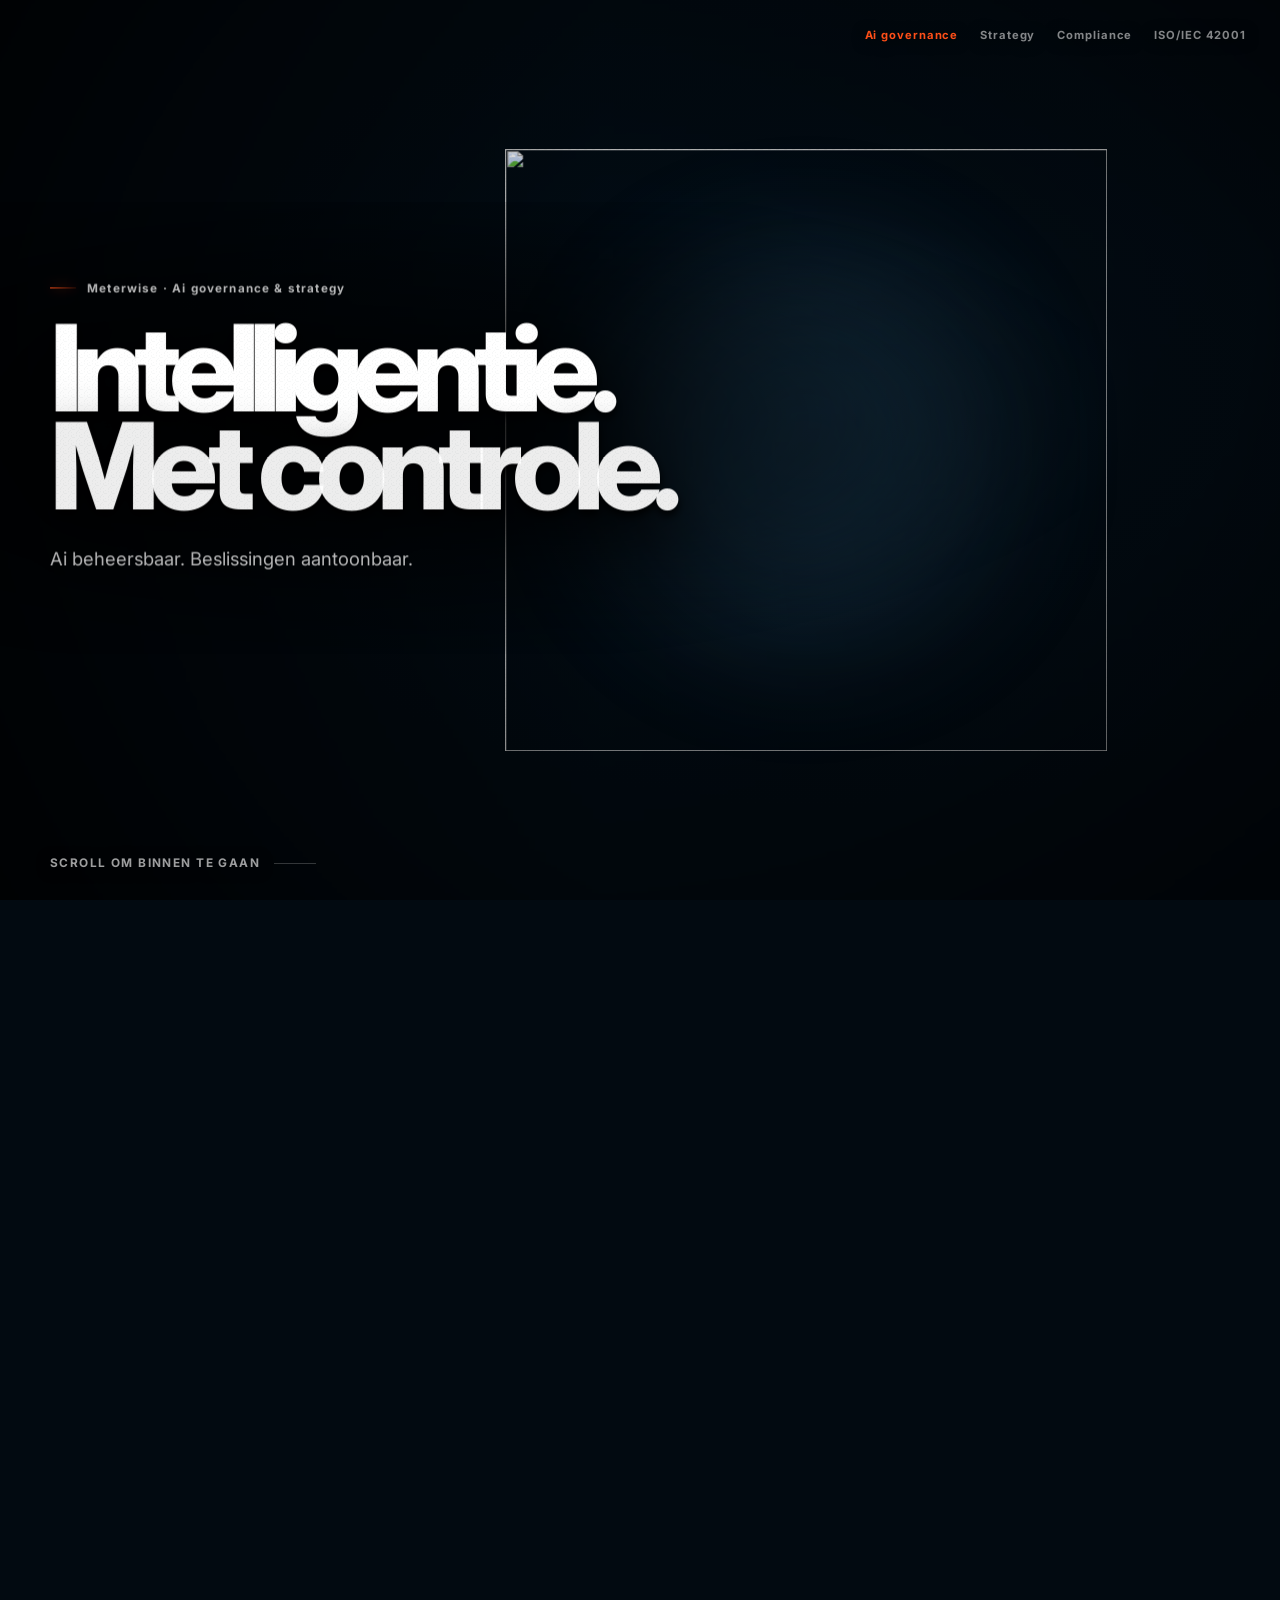
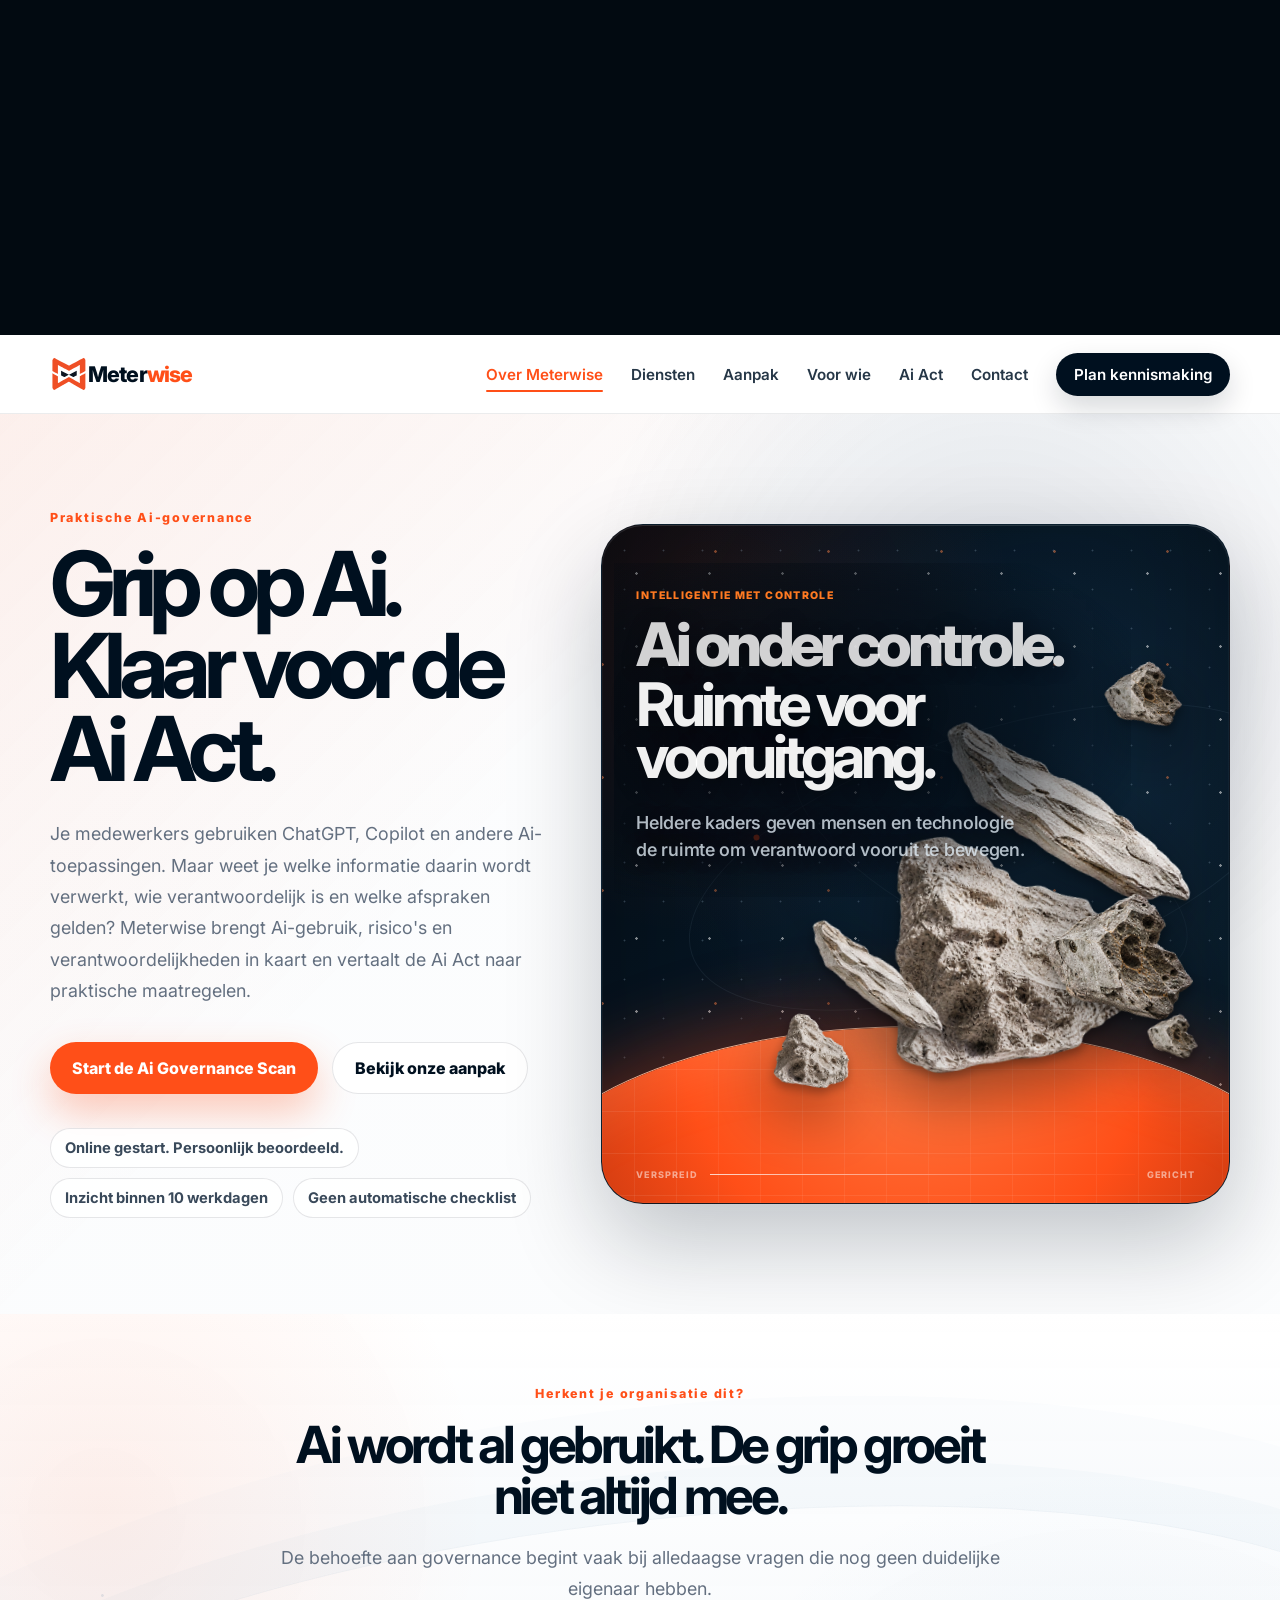
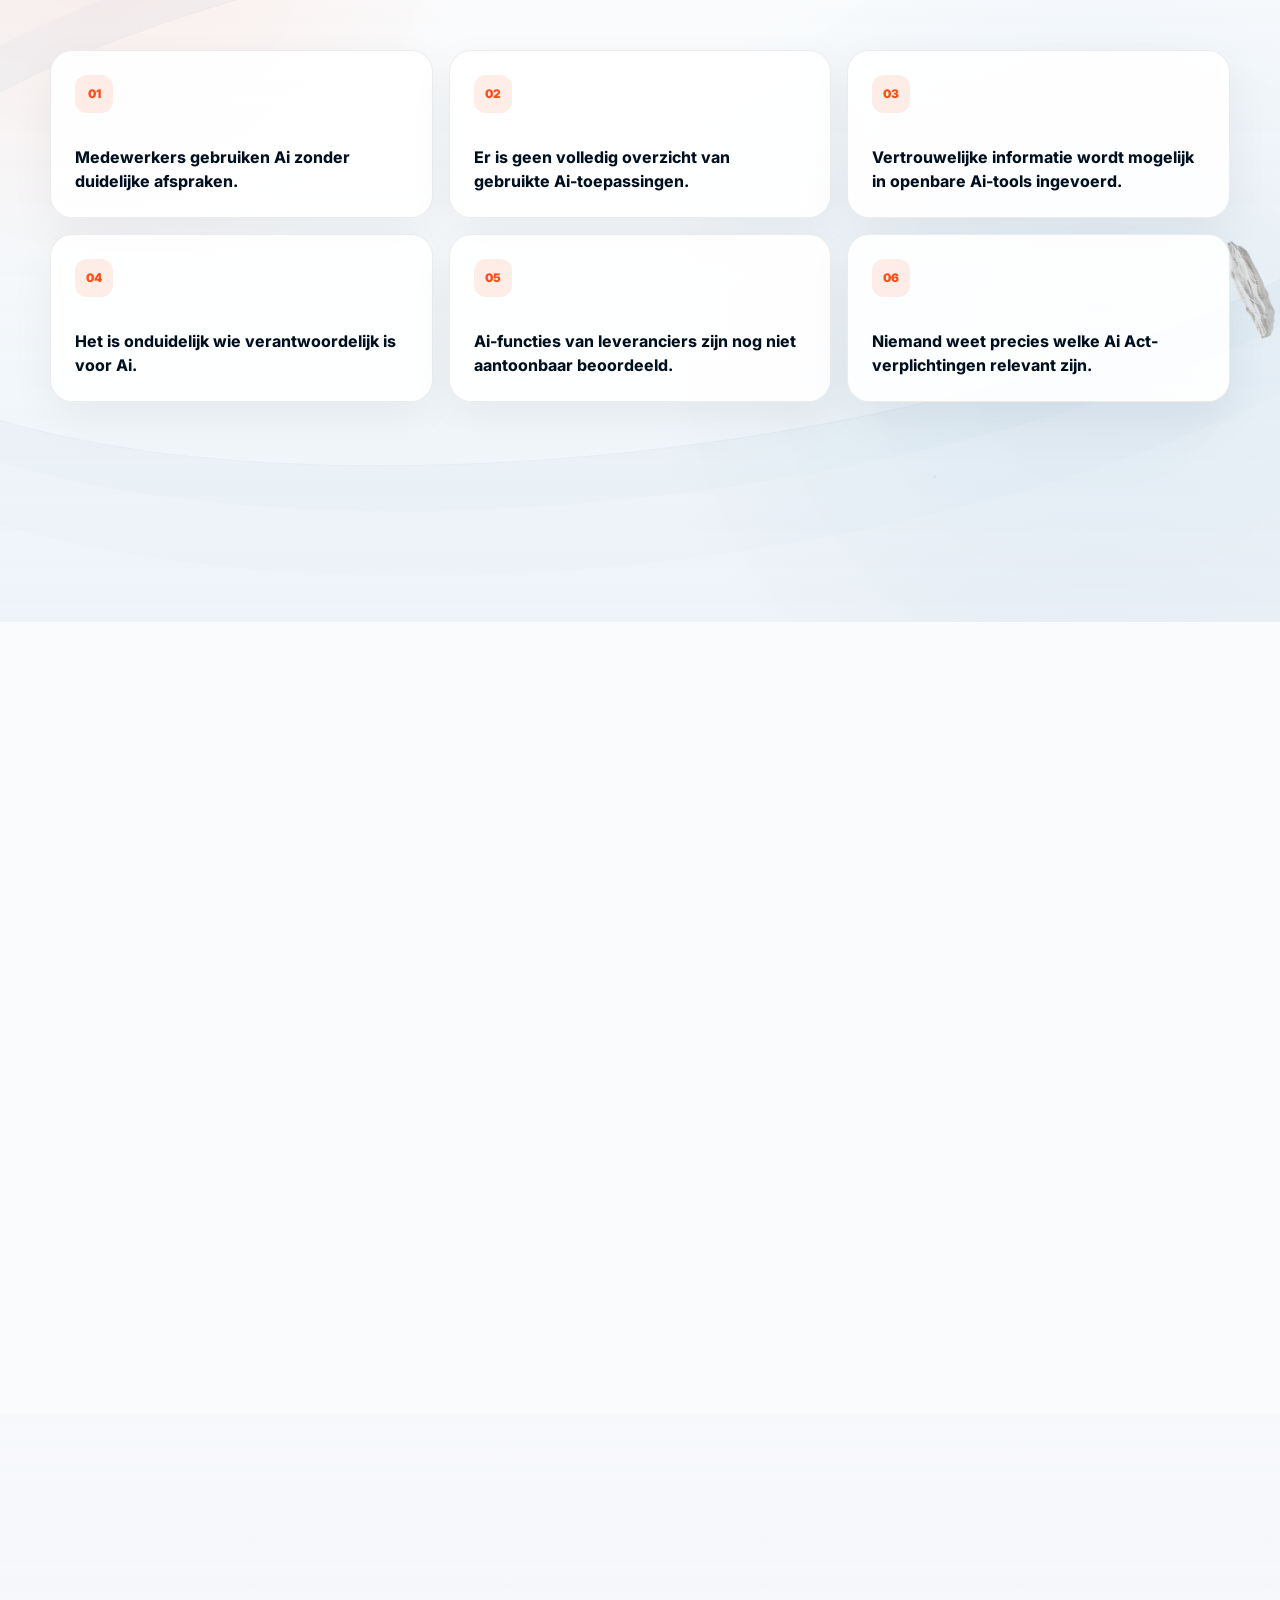
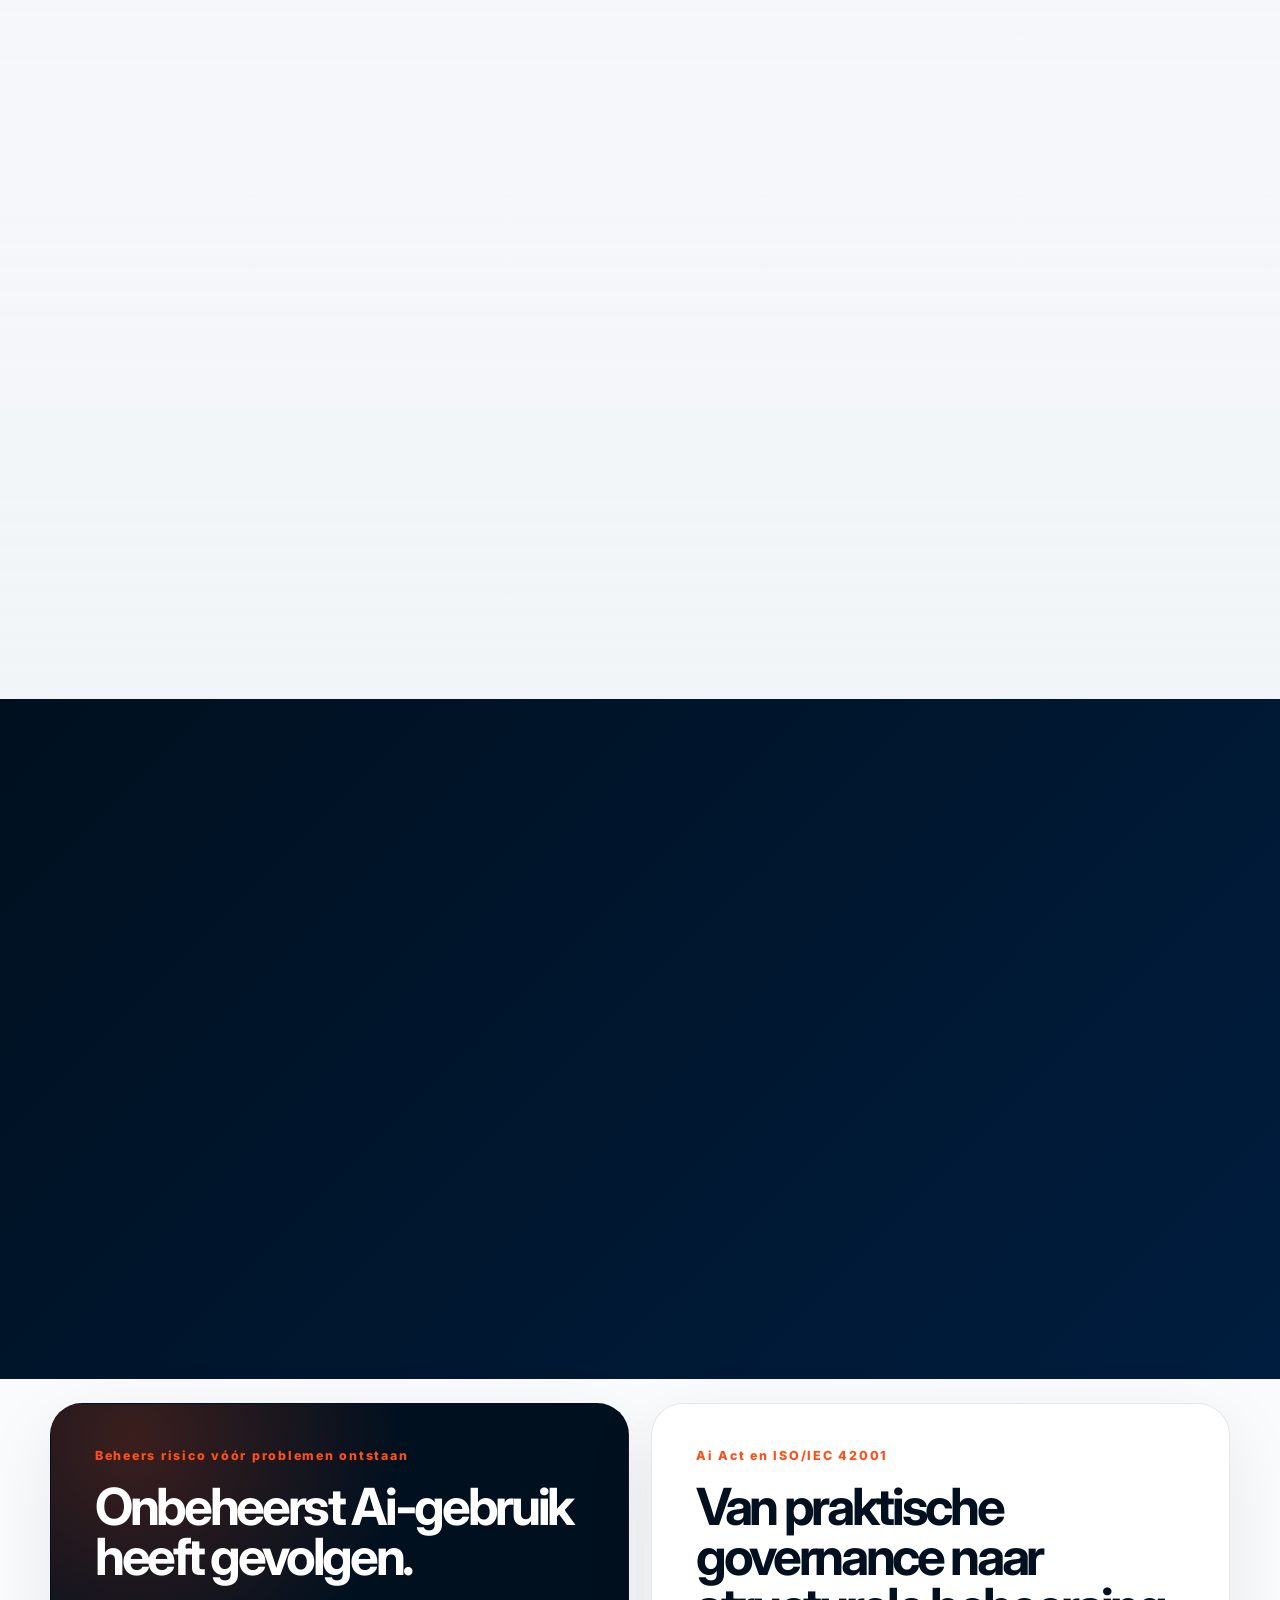
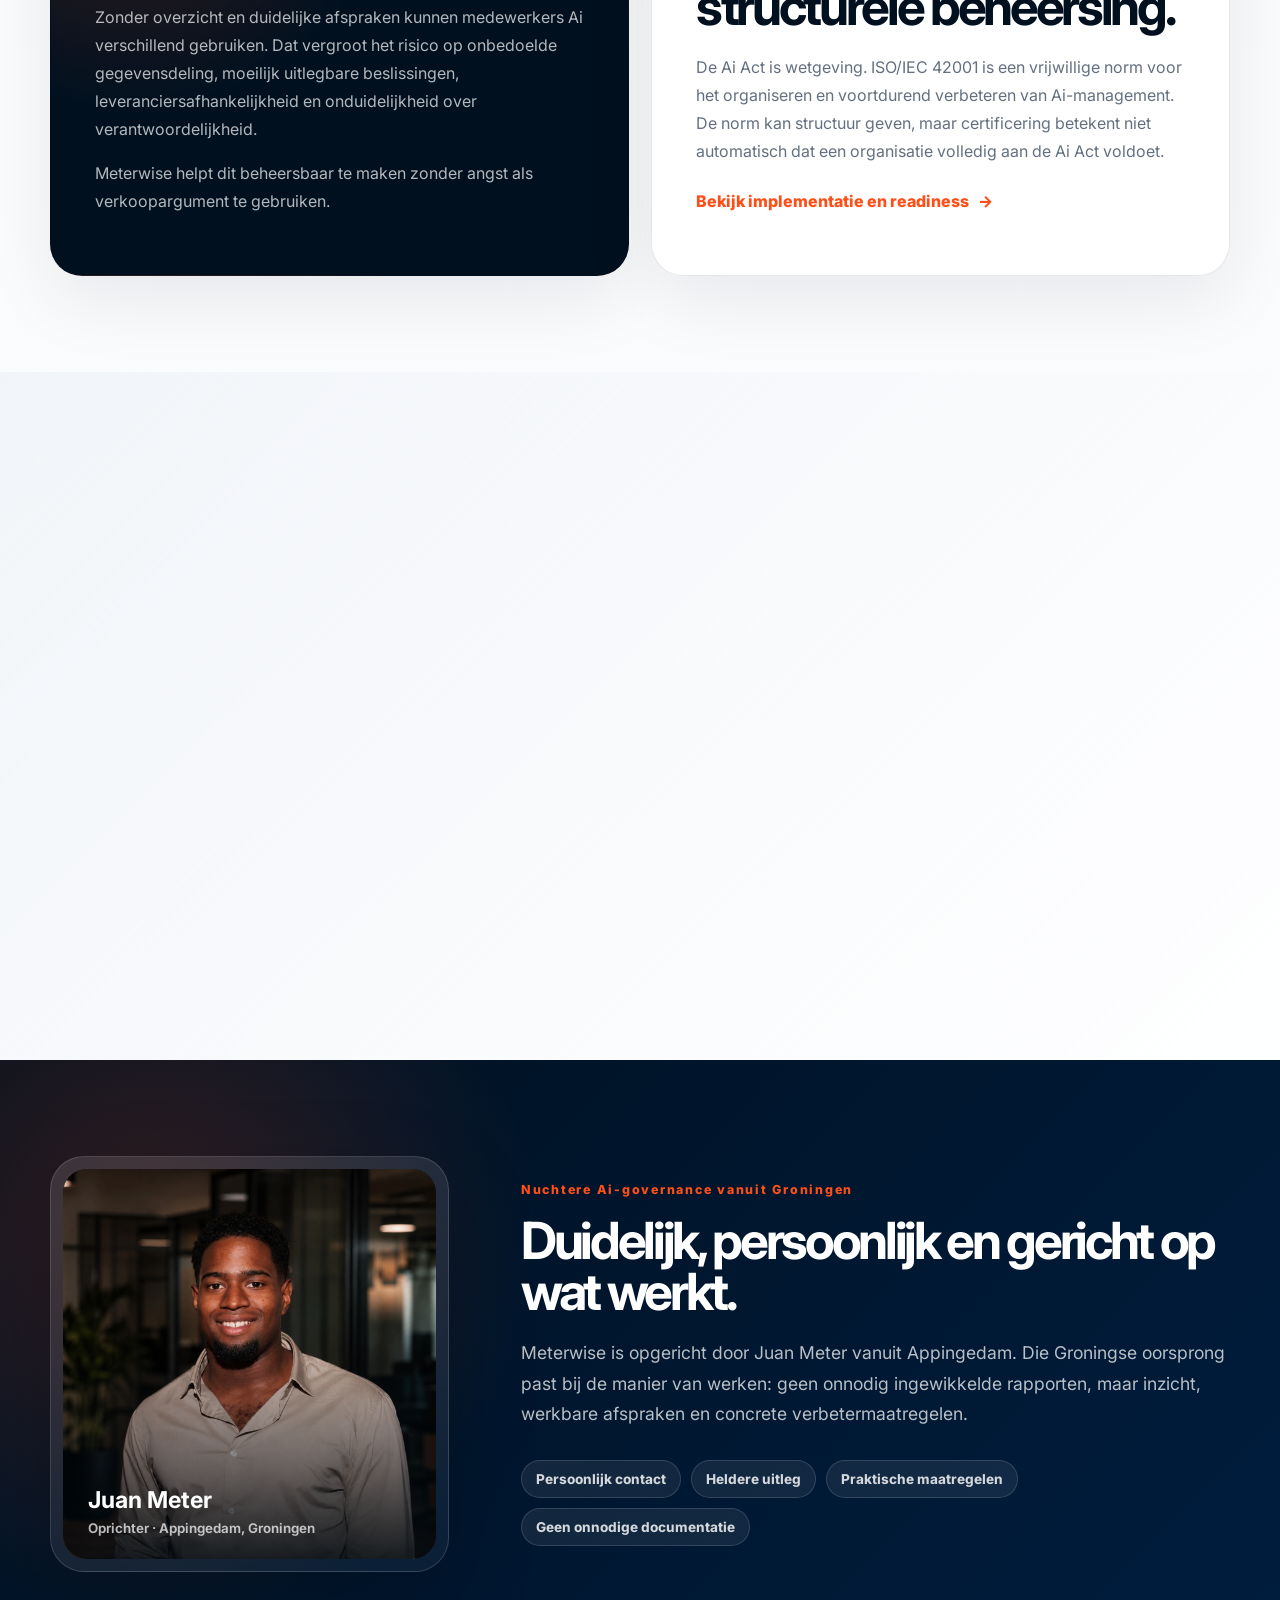
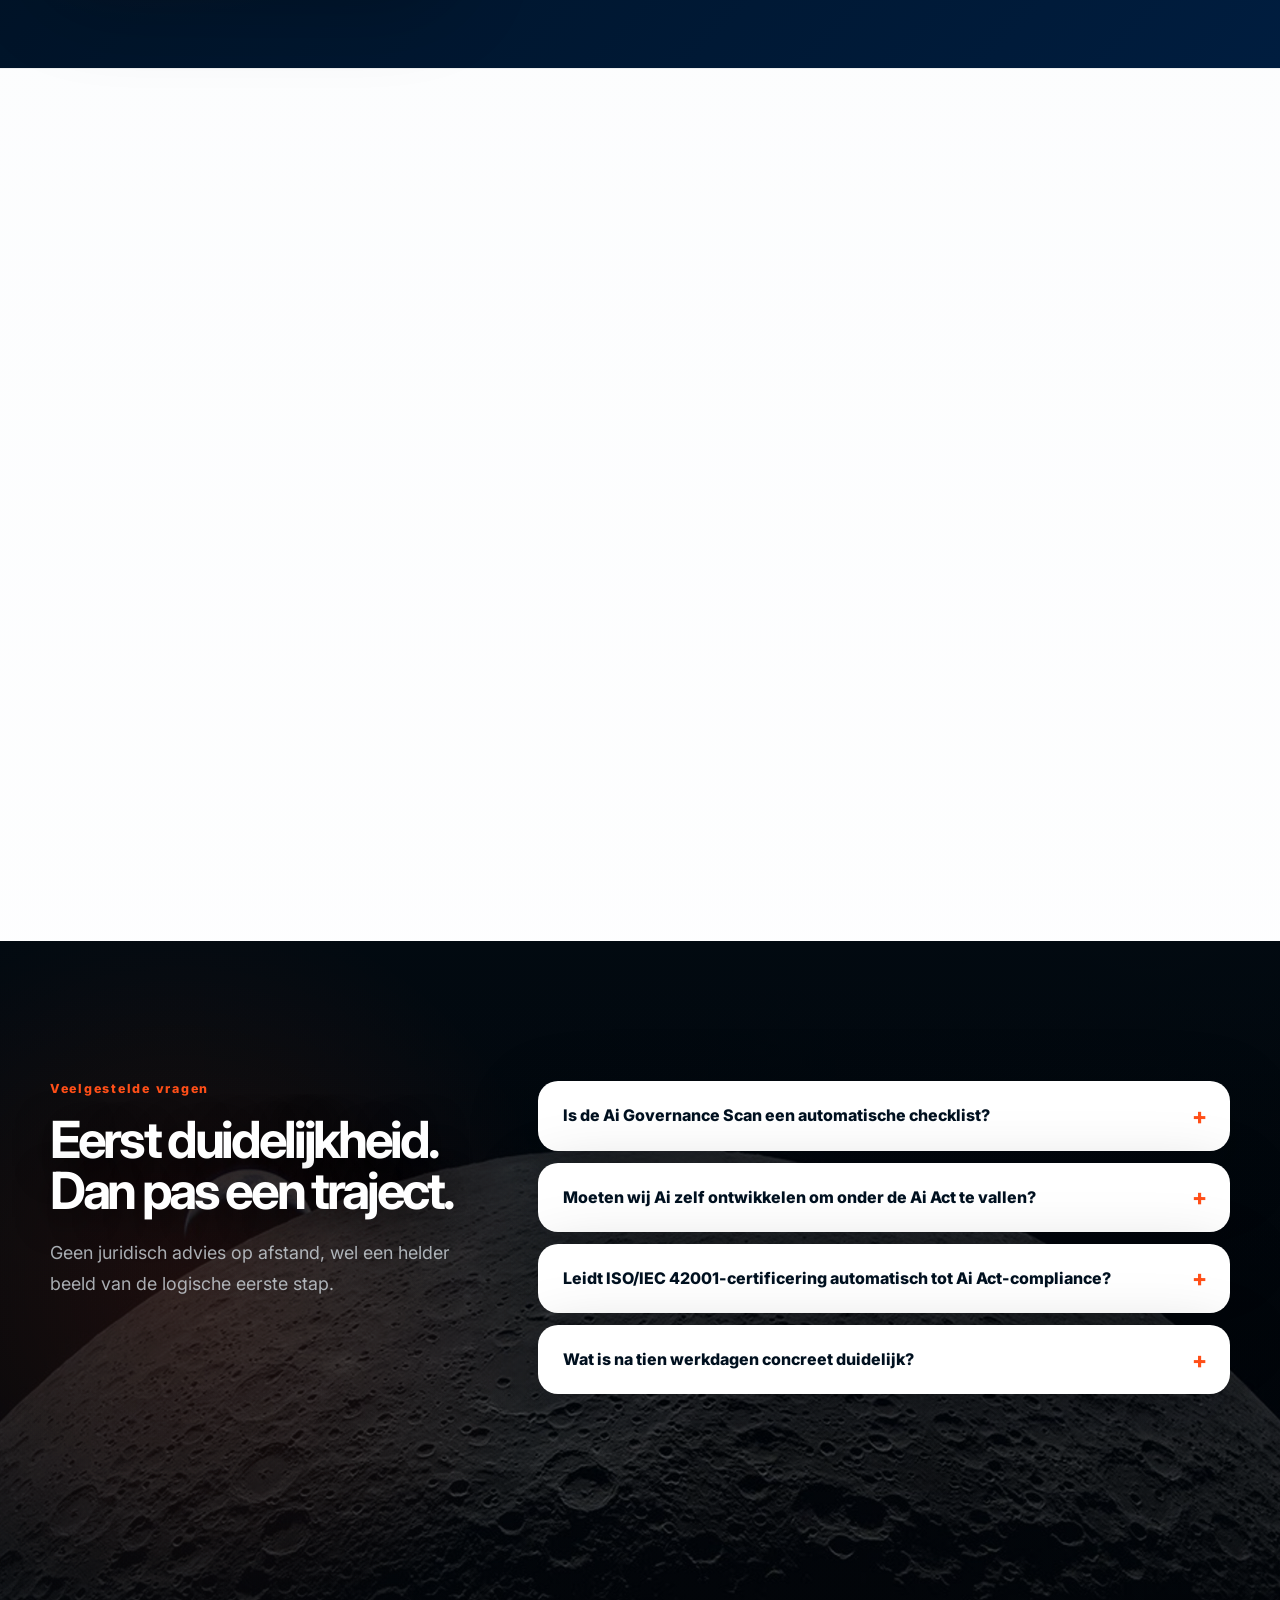
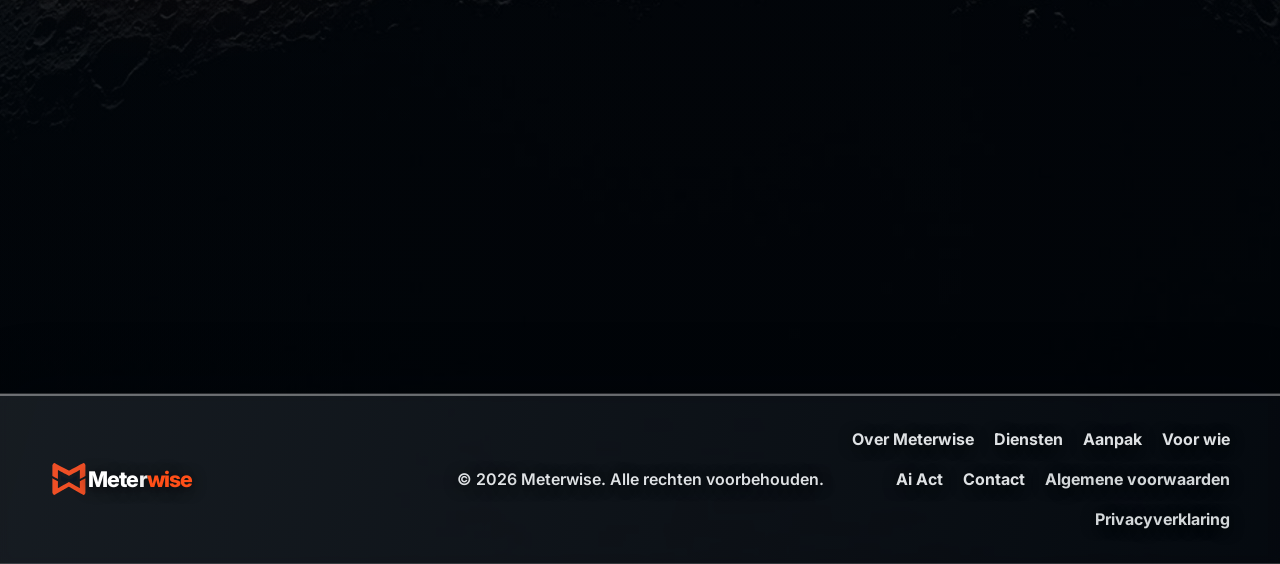
==== commit 5a18625a: "Hotfix maanpanorama en mobiele overgang" ====
--- a/index.html
+++ b/index.html
@@ -22,7 +22,7 @@
   <link rel="preconnect" href="https://fonts.googleapis.com">
   <link rel="preconnect" href="https://fonts.gstatic.com" crossorigin>
   <link href="https://fonts.googleapis.com/css2?family=Inter:wght@400;500;600;700;800&amp;display=swap" rel="stylesheet">
-  <link rel="stylesheet" href="styles.css?v=20260813-earth-rotation">
+  <link rel="stylesheet" href="styles.css?v=20260813-moon-panorama-v2">
   <script>document.documentElement.classList.replace("no-js", "js");</script>
 </head>
 
--- a/styles.css
+++ b/styles.css
@@ -4740,7 +4740,34 @@
   backface-visibility: hidden;
 }
 
+.landing-moon::before,
+.landing-moon::after {
+  content: "";
+  position: absolute;
+  top: 0;
+  bottom: 0;
+  z-index: 0;
+  width: 22%;
+  background-image: url("assets/landing-space/apollo17-surface-cutout-3600.png");
+  background-repeat: no-repeat;
+  background-size: 454.55% 100%;
+  pointer-events: none;
+  transform: scaleX(-1);
+}
+
+.landing-moon::before {
+  left: calc(-22% + 1px);
+  background-position: left center;
+}
+
+.landing-moon::after {
+  right: calc(-22% + 1px);
+  background-position: right center;
+}
+
 .landing-moon img {
+  position: relative;
+  z-index: 1;
   display: block;
   width: 100%;
   height: 100%;
@@ -4878,7 +4905,7 @@
   }
 
   .landing-moon {
-    inset: auto auto -6vh 50%;
+    inset: auto auto -22vh 50%;
     width: max(248vw, 1120px);
     transform: translate3d(
         -50%,
@@ -4887,6 +4914,11 @@
       )
       rotateX(calc(72deg - var(--landing-progress) * 68deg))
       scale(calc(1 + var(--landing-progress) * 0.08));
+  }
+
+  .landing-moon::before,
+  .landing-moon::after {
+    background-image: url("assets/landing-space/apollo17-surface-cutout-1800.png");
   }
 
   .landing-copy {
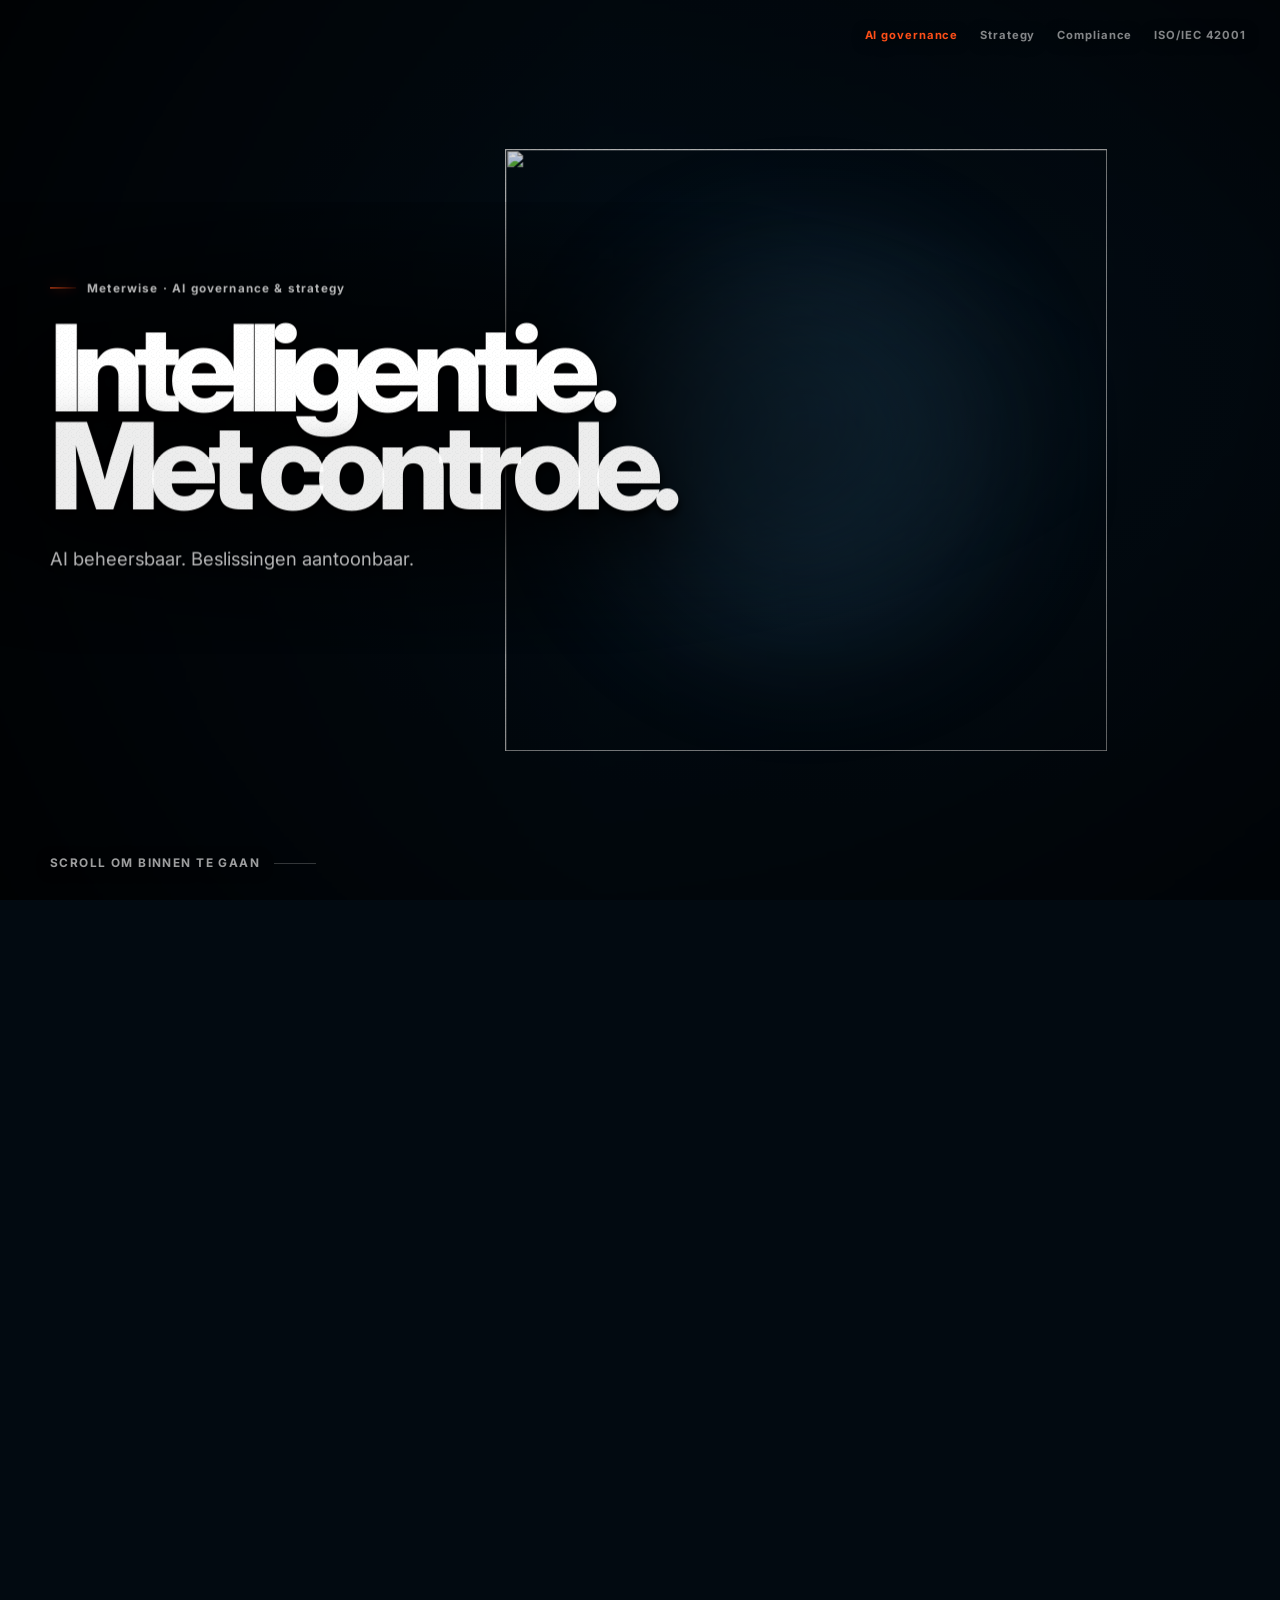
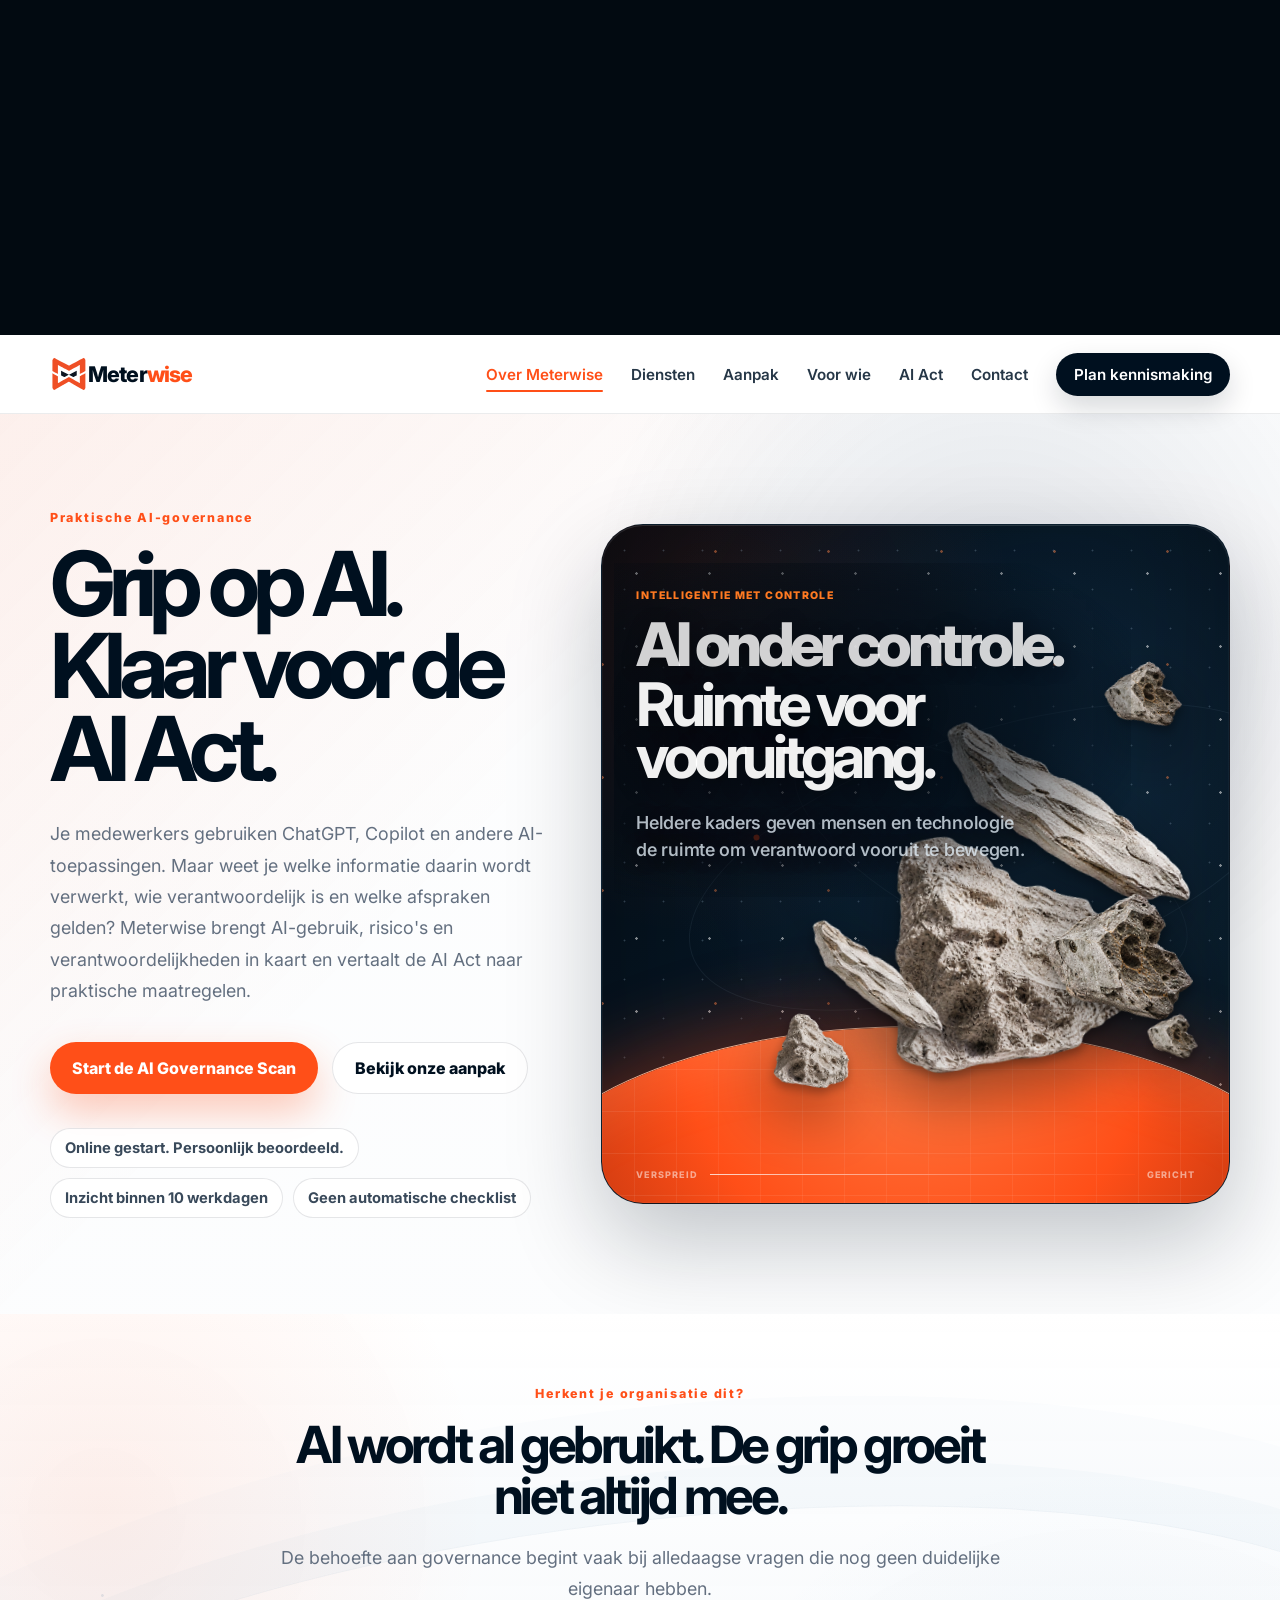
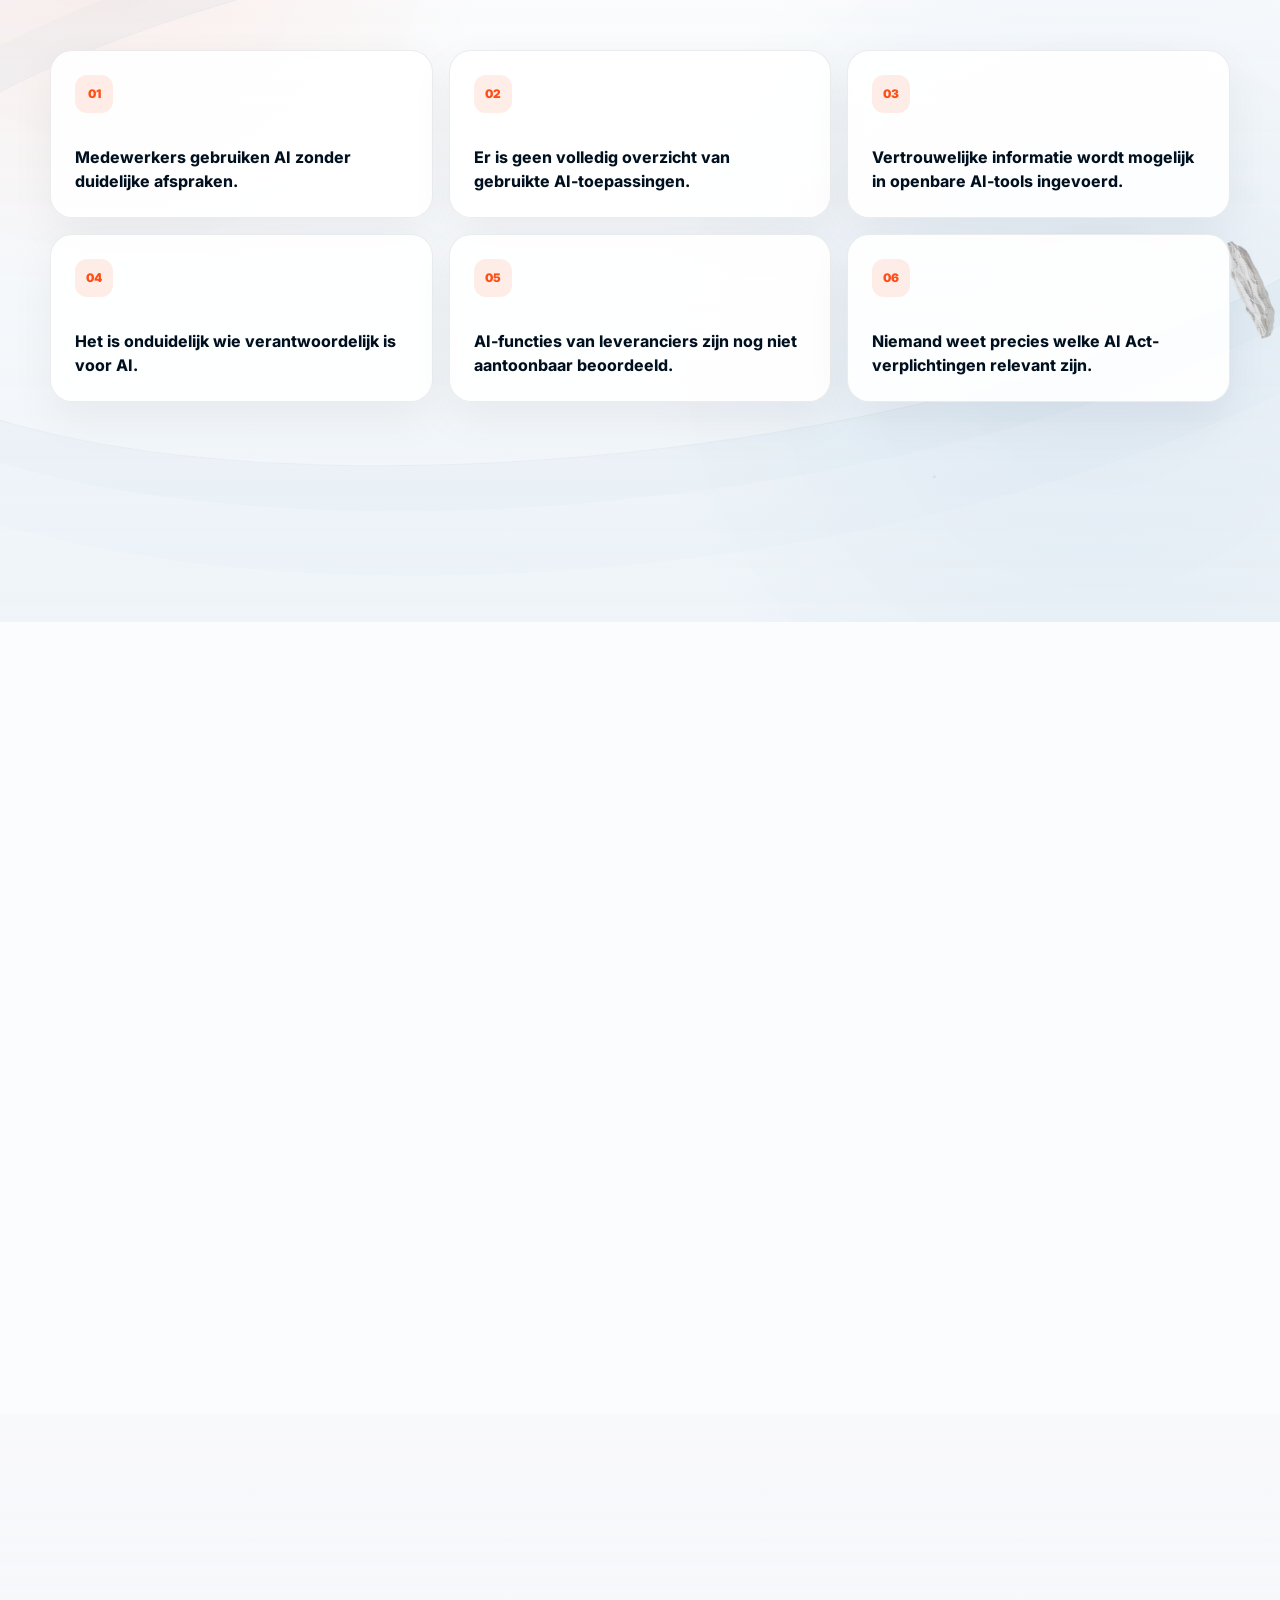
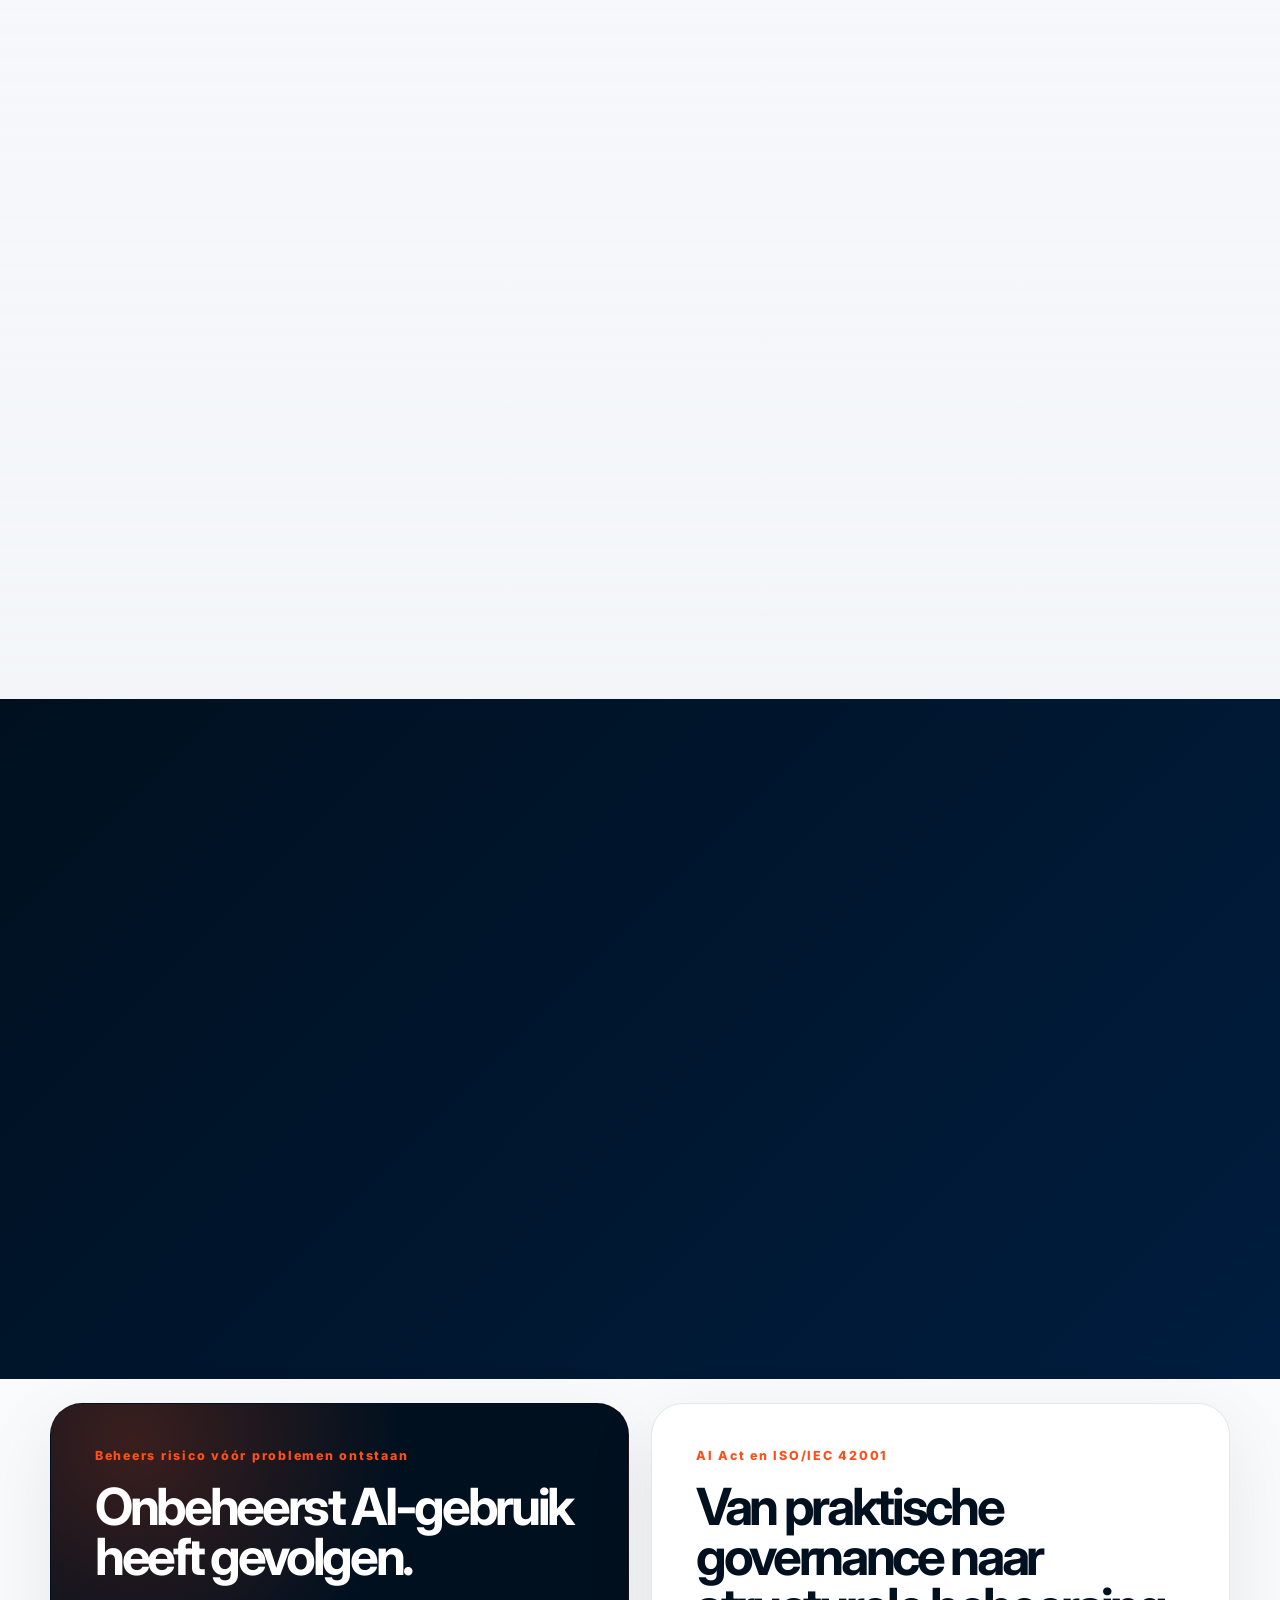
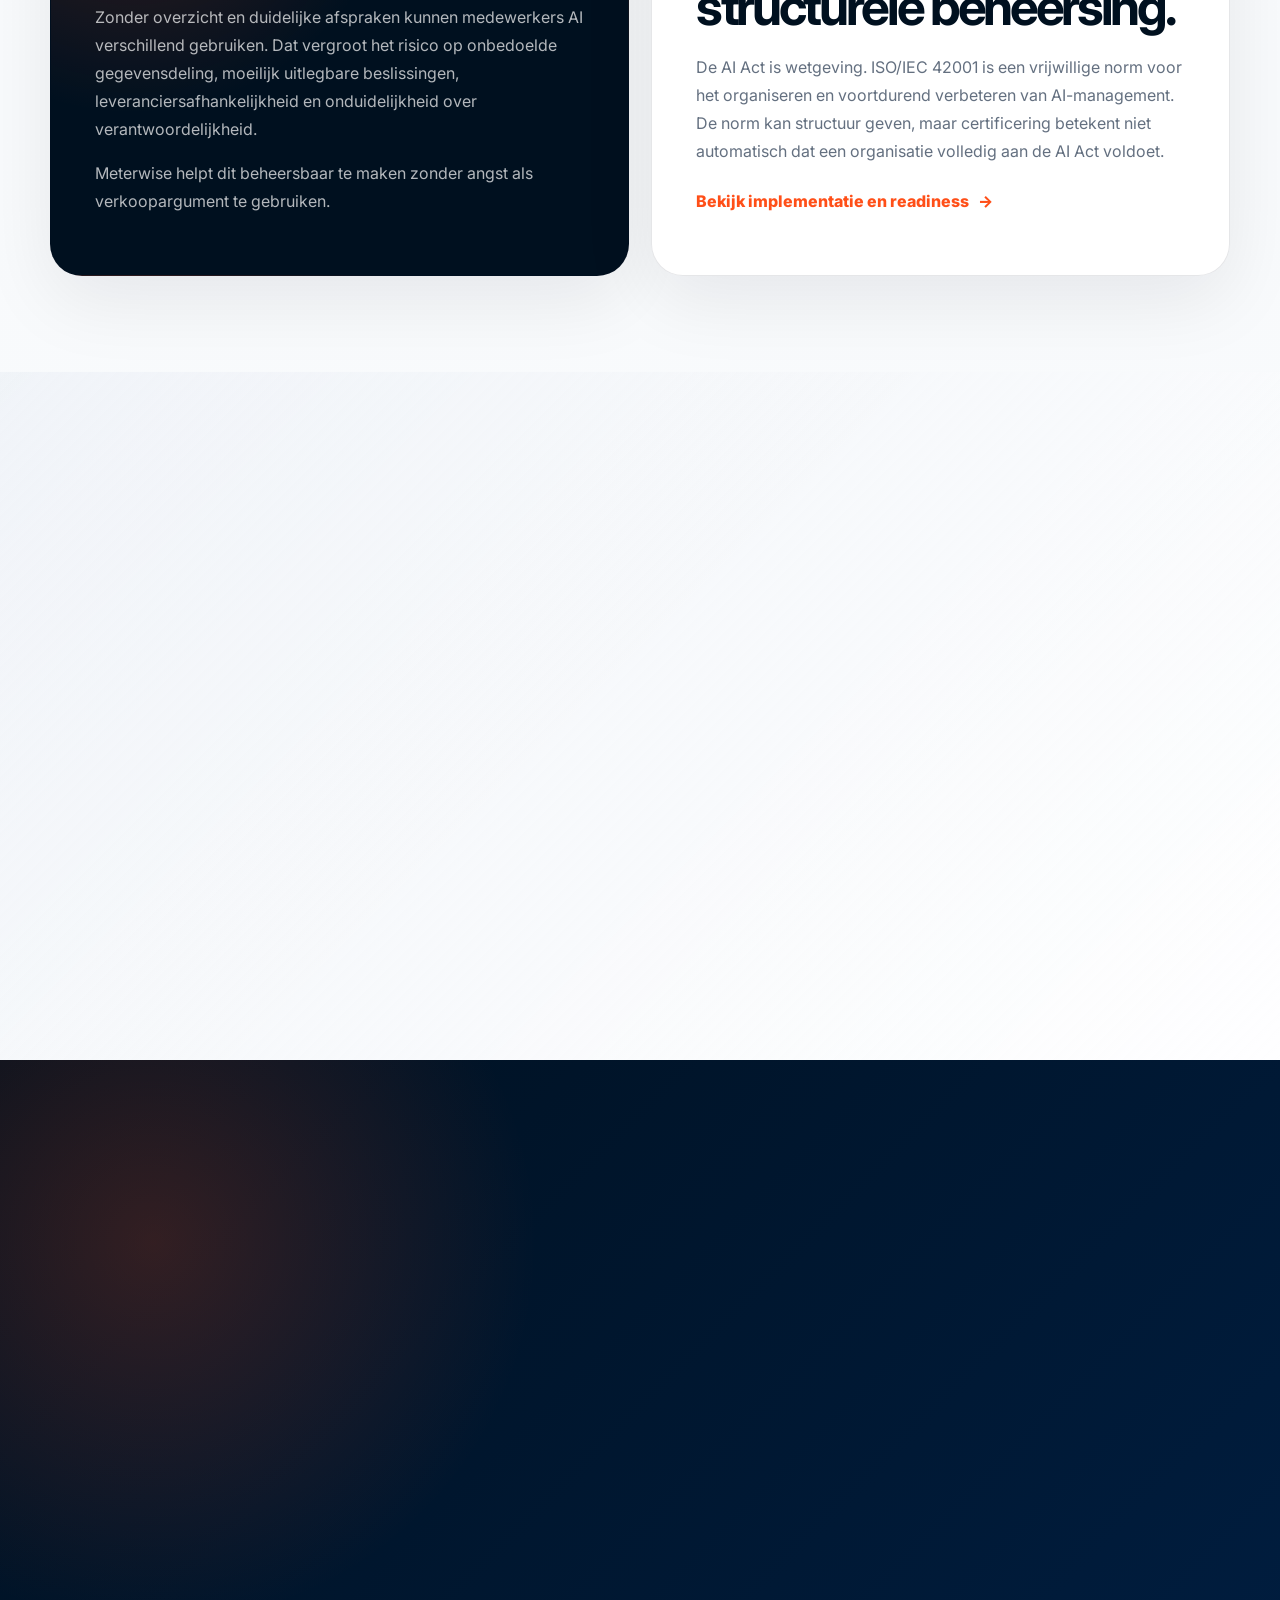
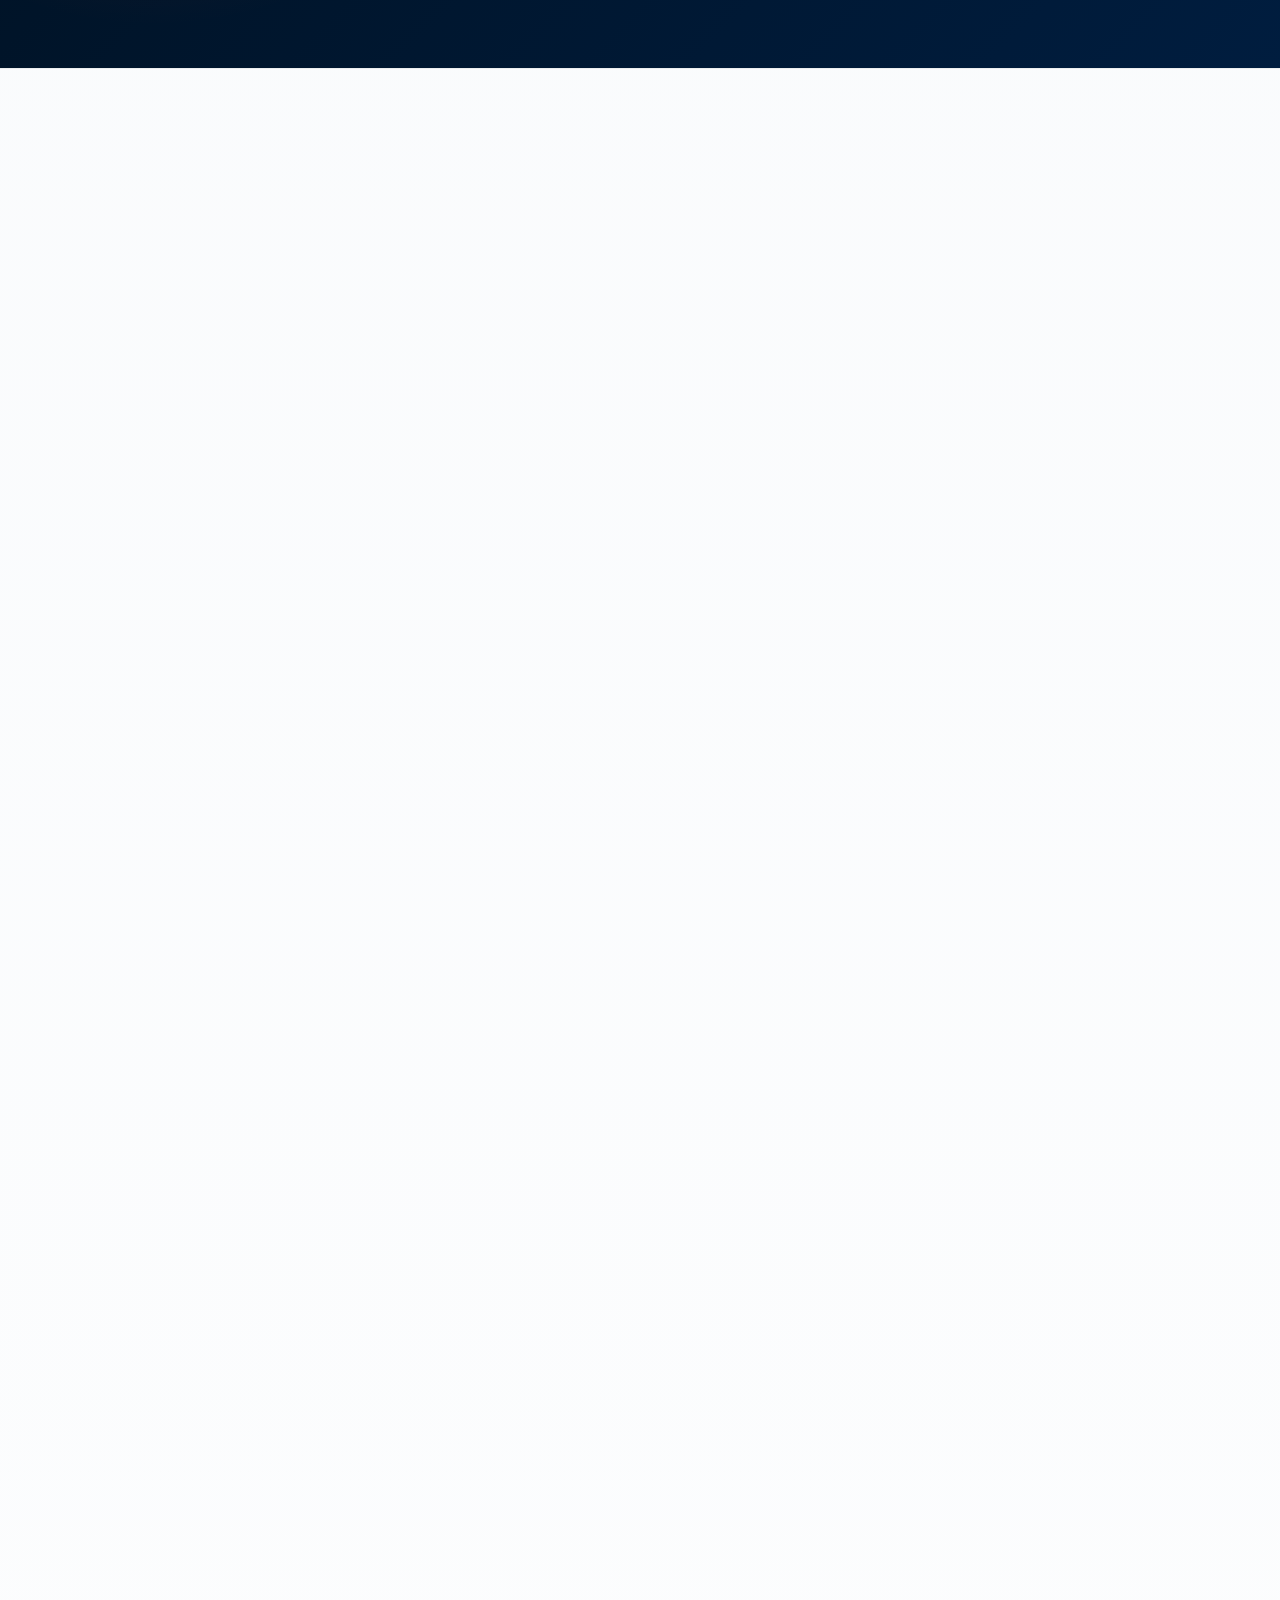
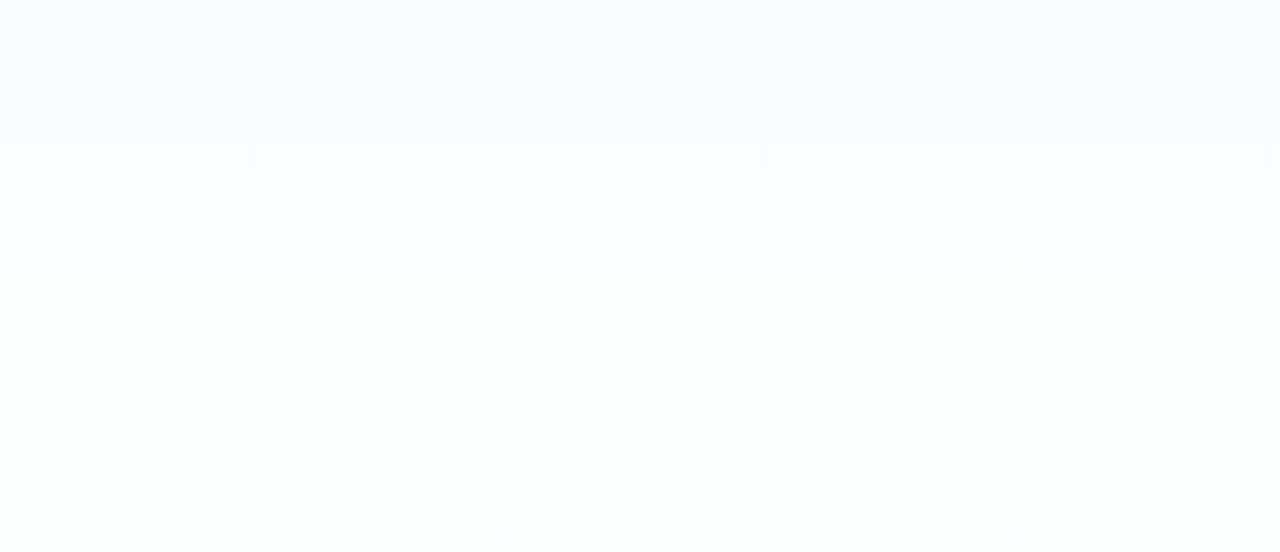
==== commit 2cc23789: "Herstel AI-schrijfwijze op hele website" ====
--- a/index.html
+++ b/index.html
@@ -3,16 +3,16 @@
 <head>
   <meta charset="utf-8">
   <meta name="viewport" content="width=device-width, initial-scale=1">
-  <title>Grip op Ai | Meterwise Ai Governance</title>
-  <meta name="description" content="Meterwise brengt Ai-gebruik, risico's en verantwoordelijkheden in kaart en vertaalt de Ai Act naar praktische maatregelen voor je organisatie.">
+  <title>Grip op AI | Meterwise AI Governance</title>
+  <meta name="description" content="Meterwise brengt AI-gebruik, risico's en verantwoordelijkheden in kaart en vertaalt de AI Act naar praktische maatregelen voor je organisatie.">
   <meta name="theme-color" content="#FF4F18">
   <meta property="og:type" content="website">
   <meta property="og:locale" content="nl_NL">
   <meta property="og:site_name" content="Meterwise">
-  <meta property="og:title" content="Grip op Ai. Klaar voor de Ai Act. | Meterwise">
-  <meta property="og:description" content="Van onbekend Ai-gebruik naar duidelijke verantwoordelijkheden, praktische maatregelen en aantoonbare beheersing.">
+  <meta property="og:title" content="Meterwise · AI governance &amp; strategy">
+  <meta property="og:description" content="Intelligentie met controle">
   <meta property="og:url" content="https://meterwise.nl/">
-  <meta property="og:image" content="https://meterwise.nl/assets/og-image.jpg">
+  <meta property="og:image" content="https://meterwise.nl/assets/og-meterwise-governance.jpg">
   <meta property="og:image:width" content="1200">
   <meta property="og:image:height" content="630">
   <meta name="twitter:card" content="summary_large_image">
@@ -47,16 +47,16 @@
       </div>
 
       <div class="landing-copy">
-        <p class="landing-kicker">Meterwise · Ai governance & strategy</p>
+        <p class="landing-kicker">Meterwise · AI governance & strategy</p>
         <p class="landing-title" aria-label="Intelligentie met controle">
           <span>Intelligentie.</span>
           <span>Met controle.</span>
         </p>
-        <p class="landing-lead">Ai beheersbaar. Beslissingen aantoonbaar.</p>
+        <p class="landing-lead">AI beheersbaar. Beslissingen aantoonbaar.</p>
       </div>
 
       <div class="landing-index" aria-hidden="true">
-        <span>Ai governance</span>
+        <span>AI governance</span>
         <span>Strategy</span>
         <span>Compliance</span>
         <span>ISO/IEC 42001</span>
@@ -86,7 +86,7 @@
         <a href="/diensten/">Diensten</a>
         <a href="/aanpak/">Aanpak</a>
         <a href="/voor-wie/">Voor wie</a>
-        <a href="/ai-act/">Ai Act</a>
+        <a href="/ai-act/">AI Act</a>
         <a href="/contact/">Contact</a>
         <a class="nav-cta" href="/kennismaking/">Plan kennismaking</a>
       </div>
@@ -98,16 +98,16 @@
       <div class="hero-bg" aria-hidden="true"></div>
       <div class="container hero-grid">
         <div class="hero-copy reveal">
-          <p class="eyebrow">Praktische Ai-governance</p>
-          <h1>Grip op Ai. Klaar voor de Ai Act.</h1>
+          <p class="eyebrow">Praktische AI-governance</p>
+          <h1>Grip op AI. Klaar voor de AI Act.</h1>
           <p class="hero-text">
-            Je medewerkers gebruiken ChatGPT, Copilot en andere Ai-toepassingen. Maar weet je welke informatie
-            daarin wordt verwerkt, wie verantwoordelijk is en welke afspraken gelden? Meterwise brengt Ai-gebruik,
-            risico's en verantwoordelijkheden in kaart en vertaalt de Ai Act naar praktische maatregelen.
+            Je medewerkers gebruiken ChatGPT, Copilot en andere AI-toepassingen. Maar weet je welke informatie
+            daarin wordt verwerkt, wie verantwoordelijk is en welke afspraken gelden? Meterwise brengt AI-gebruik,
+            risico's en verantwoordelijkheden in kaart en vertaalt de AI Act naar praktische maatregelen.
           </p>
 
           <div class="hero-actions">
-            <a class="button primary" href="/kennismaking/?onderwerp=governance-scan">Start de Ai Governance Scan</a>
+            <a class="button primary" href="/kennismaking/?onderwerp=governance-scan">Start de AI Governance Scan</a>
             <a class="button secondary" href="/aanpak/">Bekijk onze aanpak</a>
           </div>
 
@@ -130,7 +130,7 @@
 
             <div class="cosmic-slogan">
               <small>Intelligentie met controle</small>
-              <p class="cosmic-slogan-main"><span>Ai onder controle.</span><strong>Ruimte voor vooruitgang.</strong></p>
+              <p class="cosmic-slogan-main"><span>AI onder controle.</span><strong>Ruimte voor vooruitgang.</strong></p>
               <p class="cosmic-caption">Heldere kaders geven mensen en technologie de ruimte om verantwoord vooruit te bewegen.</p>
             </div>
 
@@ -162,21 +162,21 @@
       <div class="container">
         <div class="section-heading centered reveal">
           <p class="eyebrow">Herkent je organisatie dit?</p>
-          <h2>Ai wordt al gebruikt. De grip groeit niet altijd mee.</h2>
+          <h2>AI wordt al gebruikt. De grip groeit niet altijd mee.</h2>
           <p class="section-text">De behoefte aan governance begint vaak bij alledaagse vragen die nog geen duidelijke eigenaar hebben.</p>
         </div>
 
         <div class="recognition-grid">
-          <article class="recognition-item reveal"><span>01</span><p>Medewerkers gebruiken Ai zonder duidelijke afspraken.</p></article>
-          <article class="recognition-item reveal"><span>02</span><p>Er is geen volledig overzicht van gebruikte Ai-toepassingen.</p></article>
-          <article class="recognition-item reveal"><span>03</span><p>Vertrouwelijke informatie wordt mogelijk in openbare Ai-tools ingevoerd.</p></article>
-          <article class="recognition-item reveal"><span>04</span><p>Het is onduidelijk wie verantwoordelijk is voor Ai.</p></article>
-          <article class="recognition-item reveal"><span>05</span><p>Ai-functies van leveranciers zijn nog niet aantoonbaar beoordeeld.</p></article>
-          <article class="recognition-item reveal"><span>06</span><p>Niemand weet precies welke Ai Act-verplichtingen relevant zijn.</p></article>
+          <article class="recognition-item reveal"><span>01</span><p>Medewerkers gebruiken AI zonder duidelijke afspraken.</p></article>
+          <article class="recognition-item reveal"><span>02</span><p>Er is geen volledig overzicht van gebruikte AI-toepassingen.</p></article>
+          <article class="recognition-item reveal"><span>03</span><p>Vertrouwelijke informatie wordt mogelijk in openbare AI-tools ingevoerd.</p></article>
+          <article class="recognition-item reveal"><span>04</span><p>Het is onduidelijk wie verantwoordelijk is voor AI.</p></article>
+          <article class="recognition-item reveal"><span>05</span><p>AI-functies van leveranciers zijn nog niet aantoonbaar beoordeeld.</p></article>
+          <article class="recognition-item reveal"><span>06</span><p>Niemand weet precies welke AI Act-verplichtingen relevant zijn.</p></article>
         </div>
 
         <div class="recognition-conclusion reveal">
-          <p>Wanneer één of meer situaties herkenbaar zijn, is het tijd om Ai-governance praktisch in te richten.</p>
+          <p>Wanneer één of meer situaties herkenbaar zijn, is het tijd om AI-governance praktisch in te richten.</p>
           <a class="text-link" href="/voor-wie/">Bekijk wanneer Meterwise past <span aria-hidden="true">→</span></a>
         </div>
       </div>
@@ -186,22 +186,22 @@
       <div class="container urgency-grid">
         <article class="act-explainer reveal" data-act-grid>
           <canvas class="act-grid-canvas" data-act-grid-canvas aria-hidden="true"></canvas>
-          <p class="eyebrow">De Ai Act eenvoudig uitgelegd</p>
+          <p class="eyebrow">De AI Act eenvoudig uitgelegd</p>
           <h2>De regels raken meer dan alleen technologiebedrijven.</h2>
           <p>
-            De Ai Act bevat regels voor organisaties die Ai ontwikkelen, aanbieden of gebruiken. Welke verplichtingen
+            De AI Act bevat regels voor organisaties die AI ontwikkelen, aanbieden of gebruiken. Welke verplichtingen
             gelden, hangt af van de toepassing, het risiconiveau en de rol van je organisatie. Ook bij bestaande tools
             kunnen kennis, menselijk toezicht, transparantie en zorgvuldige beoordeling relevant zijn.
           </p>
-          <a class="text-link" href="/ai-act/">Bekijk de praktische Ai Act-uitleg <span aria-hidden="true">→</span></a>
+          <a class="text-link" href="/ai-act/">Bekijk de praktische AI Act-uitleg <span aria-hidden="true">→</span></a>
         </article>
 
         <div class="urgency-copy reveal">
           <p class="eyebrow">Waarom nu beginnen?</p>
           <h2>Goed beheer begint vóórdat alles verplicht is.</h2>
           <div class="reason-stack">
-            <article><span>01</span><div><h3>Ai wordt al gebruikt</h3><p>Governance begint zodra medewerkers en systemen Ai inzetten, niet pas bij een audit of incident.</p></div></article>
-            <article><span>02</span><div><h3>De eerste verplichtingen gelden al</h3><p>Sinds 2 februari 2025 moeten aanbieders en gebruiksverantwoordelijken aandacht besteden aan voldoende Ai-geletterdheid.</p></div></article>
+            <article><span>01</span><div><h3>AI wordt al gebruikt</h3><p>Governance begint zodra medewerkers en systemen AI inzetten, niet pas bij een audit of incident.</p></div></article>
+            <article><span>02</span><div><h3>De eerste verplichtingen gelden al</h3><p>Sinds 2 februari 2025 moeten aanbieders en gebruiksverantwoordelijken aandacht besteden aan voldoende AI-geletterdheid.</p></div></article>
             <article><span>03</span><div><h3>Voorbereiding kost tijd</h3><p>Een betrouwbaar register, duidelijk eigenaarschap, beleid en werkende controles ontstaan niet in één dag.</p></div></article>
           </div>
         </div>
@@ -213,24 +213,24 @@
       <div class="container">
         <div class="section-heading centered reveal">
           <p class="eyebrow">Eén duidelijke hoofdroute</p>
-          <h2>De Ai Governance Scan als praktisch vertrekpunt.</h2>
+          <h2>De AI Governance Scan als praktisch vertrekpunt.</h2>
           <p class="section-text">
-            Krijg inzicht in je Ai-toepassingen, risico's, verantwoordelijkheden en belangrijkste verbeterpunten. Aanvullende diensten sluiten daarop aan waar nodig.
+            Krijg inzicht in je AI-toepassingen, risico's, verantwoordelijkheden en belangrijkste verbeterpunten. Aanvullende diensten sluiten daarop aan waar nodig.
           </p>
         </div>
 
         <div class="cards">
           <article class="service-card reveal">
             <span class="card-number">01</span>
-            <h3>Ai QuickScan</h3>
-            <p>Een compacte eerste spiegel van het huidige Ai-gebruik, de belangrijkste aandachtspunten en de logische vervolgstap.</p>
+            <h3>AI QuickScan</h3>
+            <p>Een compacte eerste spiegel van het huidige AI-gebruik, de belangrijkste aandachtspunten en de logische vervolgstap.</p>
             <a href="/diensten/#quickscan">Ontdek de QuickScan</a>
           </article>
 
           <article class="service-card highlight reveal">
             <span class="card-number">02 · Kernproduct</span>
-            <h3>Ai Governance Scan</h3>
-            <p>Binnen tien werkdagen inzicht in Ai-gebruik, gegevens, leveranciers, prioritaire risico's, eigenaarschap en concrete 30-, 60- en 90-dagenacties.</p>
+            <h3>AI Governance Scan</h3>
+            <p>Binnen tien werkdagen inzicht in AI-gebruik, gegevens, leveranciers, prioritaire risico's, eigenaarschap en concrete 30-, 60- en 90-dagenacties.</p>
             <a href="/kennismaking/?onderwerp=governance-scan">Start de Governance Scan</a>
           </article>
 
@@ -253,7 +253,7 @@
           <p class="eyebrow">Van regels naar werkbare afspraken</p>
           <h2>Een vertaalslag die in de praktijk werkt.</h2>
           <p class="section-text">
-            De Ai Act beschrijft wat organisaties moeten beheersen. Meterwise vertaalt dat naar duidelijk eigenaarschap, processen, maatregelen en bewijs.
+            De AI Act beschrijft wat organisaties moeten beheersen. Meterwise vertaalt dat naar duidelijk eigenaarschap, processen, maatregelen en bewijs.
           </p>
           <a class="text-link light-link" href="/aanpak/">Bekijk de volledige aanpak <span aria-hidden="true">→</span></a>
         </div>
@@ -263,7 +263,7 @@
             <span>01</span>
             <div>
               <h3>Inzicht</h3>
-              <p>Welke Ai wordt gebruikt, met welk doel, door wie en met welke gegevens en leveranciers?</p>
+              <p>Welke AI wordt gebruikt, met welk doel, door wie en met welke gegevens en leveranciers?</p>
             </div>
           </div>
           <div class="timeline-item">
@@ -288,19 +288,19 @@
       <div class="container context-grid">
         <article class="context-card is-dark reveal">
           <p class="eyebrow">Beheers risico vóór problemen ontstaan</p>
-          <h2>Onbeheerst Ai-gebruik heeft gevolgen.</h2>
+          <h2>Onbeheerst AI-gebruik heeft gevolgen.</h2>
           <p>
-            Zonder overzicht en duidelijke afspraken kunnen medewerkers Ai verschillend gebruiken. Dat vergroot het risico
+            Zonder overzicht en duidelijke afspraken kunnen medewerkers AI verschillend gebruiken. Dat vergroot het risico
             op onbedoelde gegevensdeling, moeilijk uitlegbare beslissingen, leveranciersafhankelijkheid en onduidelijkheid over verantwoordelijkheid.
           </p>
           <p>Meterwise helpt dit beheersbaar te maken zonder angst als verkoopargument te gebruiken.</p>
         </article>
         <article class="context-card reveal">
-          <p class="eyebrow">Ai Act en ISO/IEC 42001</p>
+          <p class="eyebrow">AI Act en ISO/IEC 42001</p>
           <h2>Van praktische governance naar structurele beheersing.</h2>
           <p>
-            De Ai Act is wetgeving. ISO/IEC 42001 is een vrijwillige norm voor het organiseren en voortdurend verbeteren
-            van Ai-management. De norm kan structuur geven, maar certificering betekent niet automatisch dat een organisatie volledig aan de Ai Act voldoet.
+            De AI Act is wetgeving. ISO/IEC 42001 is een vrijwillige norm voor het organiseren en voortdurend verbeteren
+            van AI-management. De norm kan structuur geven, maar certificering betekent niet automatisch dat een organisatie volledig aan de AI Act voldoet.
           </p>
           <a class="text-link" href="/diensten/#implementatie">Bekijk implementatie en readiness <span aria-hidden="true">→</span></a>
         </article>
@@ -318,8 +318,8 @@
           </p>
         </div>
 
-        <div class="palette deliverables-grid reveal" aria-label="Resultaten van de Ai Governance Scan">
-          <div><span>Ai-register</span><small>Eigenaars, doelen, data, leveranciers en risicoprofielen op één plek.</small></div>
+        <div class="palette deliverables-grid reveal" aria-label="Resultaten van de AI Governance Scan">
+          <div><span>AI-register</span><small>Eigenaars, doelen, data, leveranciers en risicoprofielen op één plek.</small></div>
           <div><span>Governance-score</span><small>Volwassenheid per beoordelingsgebied, inclusief onderbouwing.</small></div>
           <div><span>Toprisico's</span><small>Prioritaire risico's en blokkerende tekortkomingen scherp in beeld.</small></div>
           <div><span>90-dagenroadmap</span><small>Concrete verbeteracties voor de eerste 30, 60 en 90 dagen.</small></div>
@@ -341,7 +341,7 @@
           </figure>
         </div>
         <div class="founder-copy reveal">
-          <p class="eyebrow">Nuchtere Ai-governance vanuit Groningen</p>
+          <p class="eyebrow">Nuchtere AI-governance vanuit Groningen</p>
           <h2>Duidelijk, persoonlijk en gericht op wat werkt.</h2>
           <p>
             Meterwise is opgericht door Juan Meter vanuit Appingedam. Die Groningse oorsprong past bij de manier van werken:
@@ -358,27 +358,27 @@
       <div class="container">
         <div class="section-heading centered reveal">
           <p class="eyebrow">Voor wie</p>
-          <h2>Voor organisaties waar Ai er echt toe doet.</h2>
+          <h2>Voor organisaties waar AI er echt toe doet.</h2>
           <p class="section-text">
-            Vooral wanneer Ai klanten, producten, persoonsgegevens, kritieke processen of zakelijke verkoop raakt.
+            Vooral wanneer AI klanten, producten, persoonsgegevens, kritieke processen of zakelijke verkoop raakt.
           </p>
         </div>
 
         <div class="case-grid">
           <article class="case-card reveal">
             <div class="case-tag">Software & IT</div>
-            <h3>Ai in producten en dienstverlening</h3>
-            <p>Voor SaaS-bedrijven, softwareleveranciers en IT-dienstverleners die Ai ontwikkelen, integreren of bij klanten inzetten.</p>
+            <h3>AI in producten en dienstverlening</h3>
+            <p>Voor SaaS-bedrijven, softwareleveranciers en IT-dienstverleners die AI ontwikkelen, integreren of bij klanten inzetten.</p>
           </article>
           <article class="case-card reveal">
             <div class="case-tag">Data & mensen</div>
-            <h3>Ai met gevoelige informatie of impact</h3>
+            <h3>AI met gevoelige informatie of impact</h3>
             <p>Voor onder meer HR-tech, recruitment en zorgtechnologie, waar data, menselijke controle en uitlegbaarheid zwaar wegen.</p>
           </article>
           <article class="case-card reveal">
             <div class="case-tag">Kritieke processen</div>
-            <h3>Ai in operatie en besluitvorming</h3>
-            <p>Voor maakbedrijven en zakelijke dienstverleners die Ai gebruiken in kwaliteit, planning, analyse of procesoptimalisatie.</p>
+            <h3>AI in operatie en besluitvorming</h3>
+            <p>Voor maakbedrijven en zakelijke dienstverleners die AI gebruiken in kwaliteit, planning, analyse of procesoptimalisatie.</p>
           </article>
         </div>
         <div class="section-actions reveal">
@@ -396,10 +396,10 @@
           <p class="section-text">Geen juridisch advies op afstand, wel een helder beeld van de logische eerste stap.</p>
         </div>
         <div class="faq-list reveal">
-          <details><summary>Is de Ai Governance Scan een automatische checklist?</summary><p>Nee. De intake kan online starten, maar de analyse, beoordeling en bespreking worden persoonlijk uitgevoerd en afgestemd op de context van je organisatie.</p></details>
-          <details><summary>Moeten wij Ai zelf ontwikkelen om onder de Ai Act te vallen?</summary><p>Nee. Ook organisaties die Ai-systemen gebruiken kunnen verantwoordelijkheden hebben. Welke precies gelden, hangt af van de toepassing, het risico en de rol van de organisatie.</p></details>
-          <details><summary>Leidt ISO/IEC 42001-certificering automatisch tot Ai Act-compliance?</summary><p>Nee. De norm kan helpen om verantwoordelijkheden, risicobeheersing en verbetering structureel te organiseren, maar vervangt geen juridische beoordeling van specifieke verplichtingen.</p></details>
-          <details><summary>Wat is na tien werkdagen concreet duidelijk?</summary><p>Je hebt een overzicht van relevante Ai-toepassingen, eigenaarschap en risico's, plus geprioriteerde verbeteracties en een onderbouwd advies voor de vervolgstap.</p></details>
+          <details><summary>Is de AI Governance Scan een automatische checklist?</summary><p>Nee. De intake kan online starten, maar de analyse, beoordeling en bespreking worden persoonlijk uitgevoerd en afgestemd op de context van je organisatie.</p></details>
+          <details><summary>Moeten wij AI zelf ontwikkelen om onder de AI Act te vallen?</summary><p>Nee. Ook organisaties die AI-systemen gebruiken kunnen verantwoordelijkheden hebben. Welke precies gelden, hangt af van de toepassing, het risico en de rol van de organisatie.</p></details>
+          <details><summary>Leidt ISO/IEC 42001-certificering automatisch tot AI Act-compliance?</summary><p>Nee. De norm kan helpen om verantwoordelijkheden, risicobeheersing en verbetering structureel te organiseren, maar vervangt geen juridische beoordeling van specifieke verplichtingen.</p></details>
+          <details><summary>Wat is na tien werkdagen concreet duidelijk?</summary><p>Je hebt een overzicht van relevante AI-toepassingen, eigenaarschap en risico's, plus geprioriteerde verbeteracties en een onderbouwd advies voor de vervolgstap.</p></details>
         </div>
       </div>
     </section>
@@ -409,7 +409,7 @@
         <div class="cta-card reveal">
           <div>
             <p class="eyebrow">Twee duidelijke routes</p>
-            <h2>Een vraag stellen of je Ai-vraagstuk verkennen?</h2>
+            <h2>Een vraag stellen of je AI-vraagstuk verkennen?</h2>
             <p>Neem direct contact op voor een korte vraag. Wil je jouw organisatie en situatie gericht bespreken, plan dan een vrijblijvende kennismaking.</p>
           </div>
           <div class="cta-actions">
@@ -433,7 +433,7 @@
             <a href="/diensten/">Diensten</a>
             <a href="/aanpak/">Aanpak</a>
             <a href="/voor-wie/">Voor wie</a>
-            <a href="/ai-act/">Ai Act</a>
+            <a href="/ai-act/">AI Act</a>
             <a href="/contact/">Contact</a>
             <a href="/algemene-voorwaarden/">Algemene voorwaarden</a>
             <a href="/privacyverklaring/">Privacyverklaring</a>
--- a/styles.css
+++ b/styles.css
@@ -1656,7 +1656,7 @@
   }
 }
 
-/* Preserve the requested “Ai” casing in labels that were formerly forced uppercase. */
+/* Preserve the requested “AI” casing in labels that were formerly forced uppercase. */
 .landing-kicker,
 .landing-index,
 .eyebrow {
@@ -1747,7 +1747,7 @@
   }
 }
 
-/* Customer-led positioning and Ai Act content */
+/* Customer-led positioning and AI Act content */
 .recognition {
   position: relative;
   isolation: isolate;
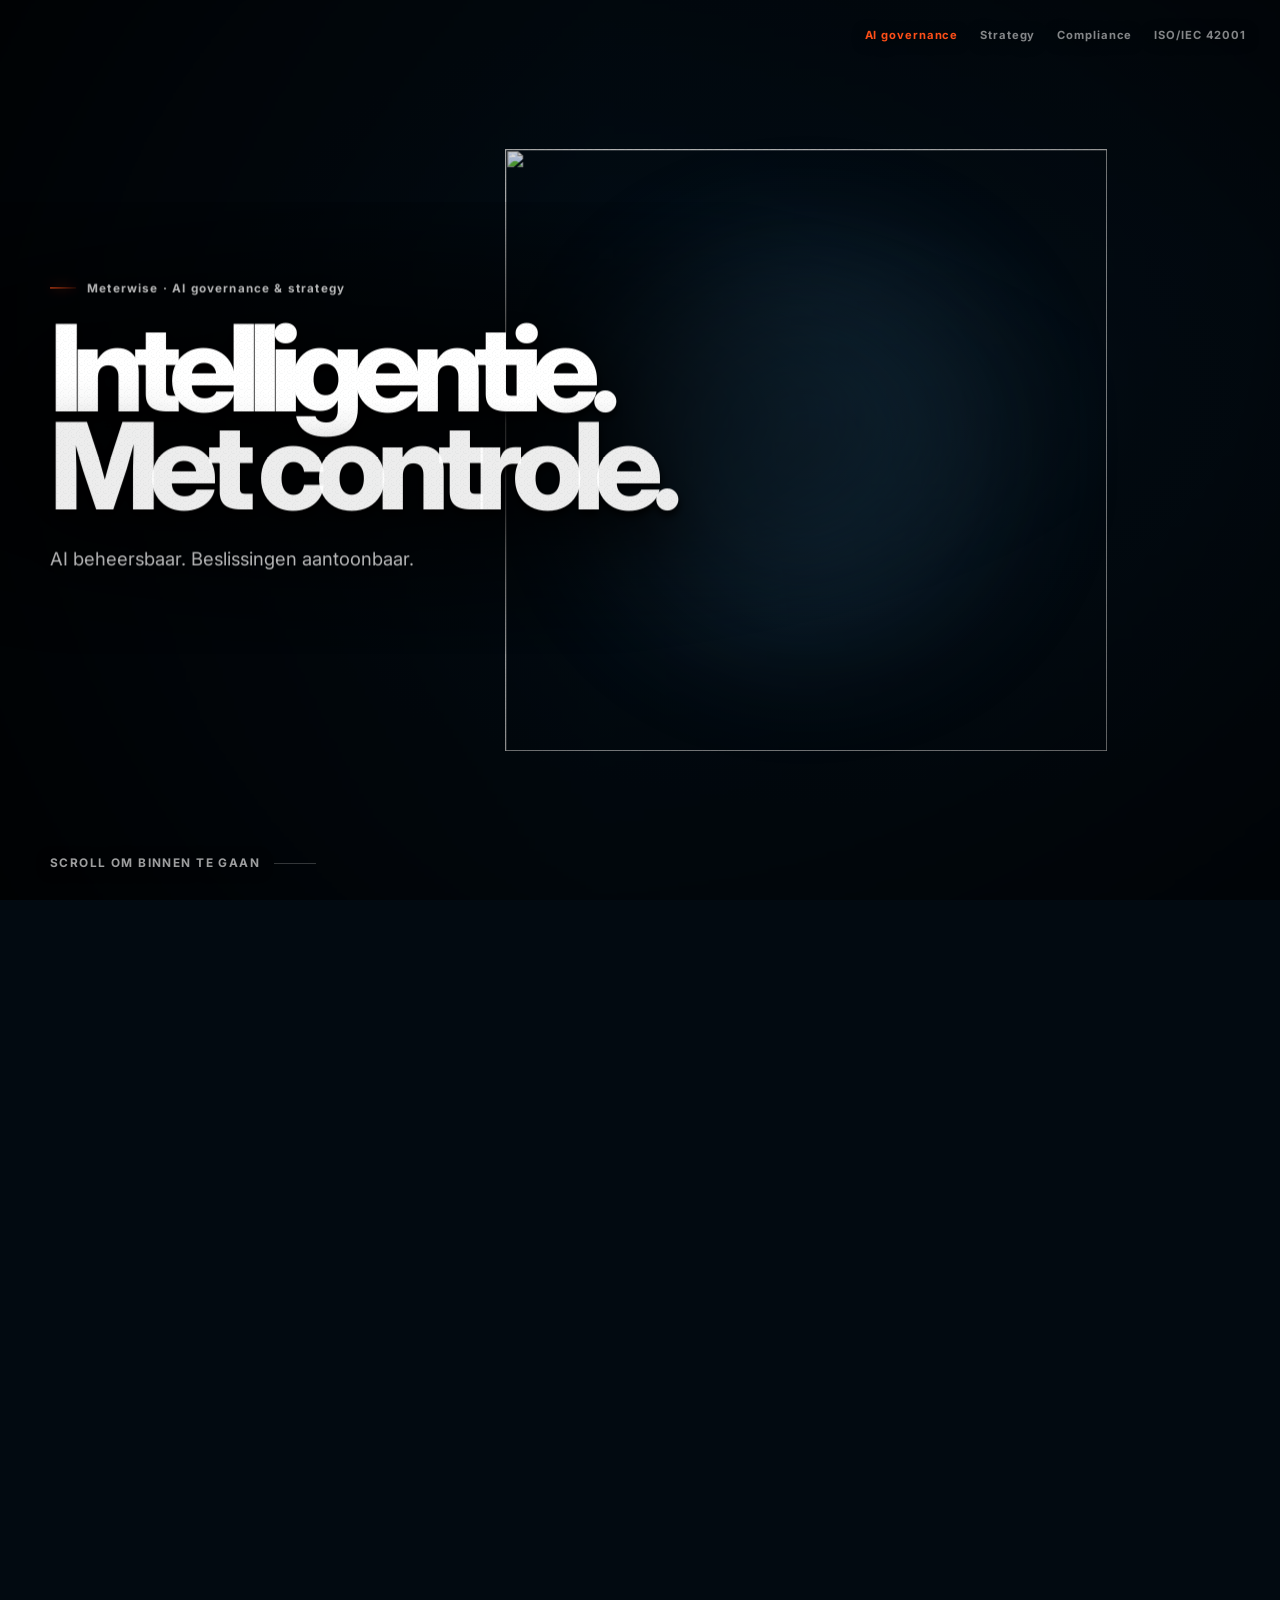
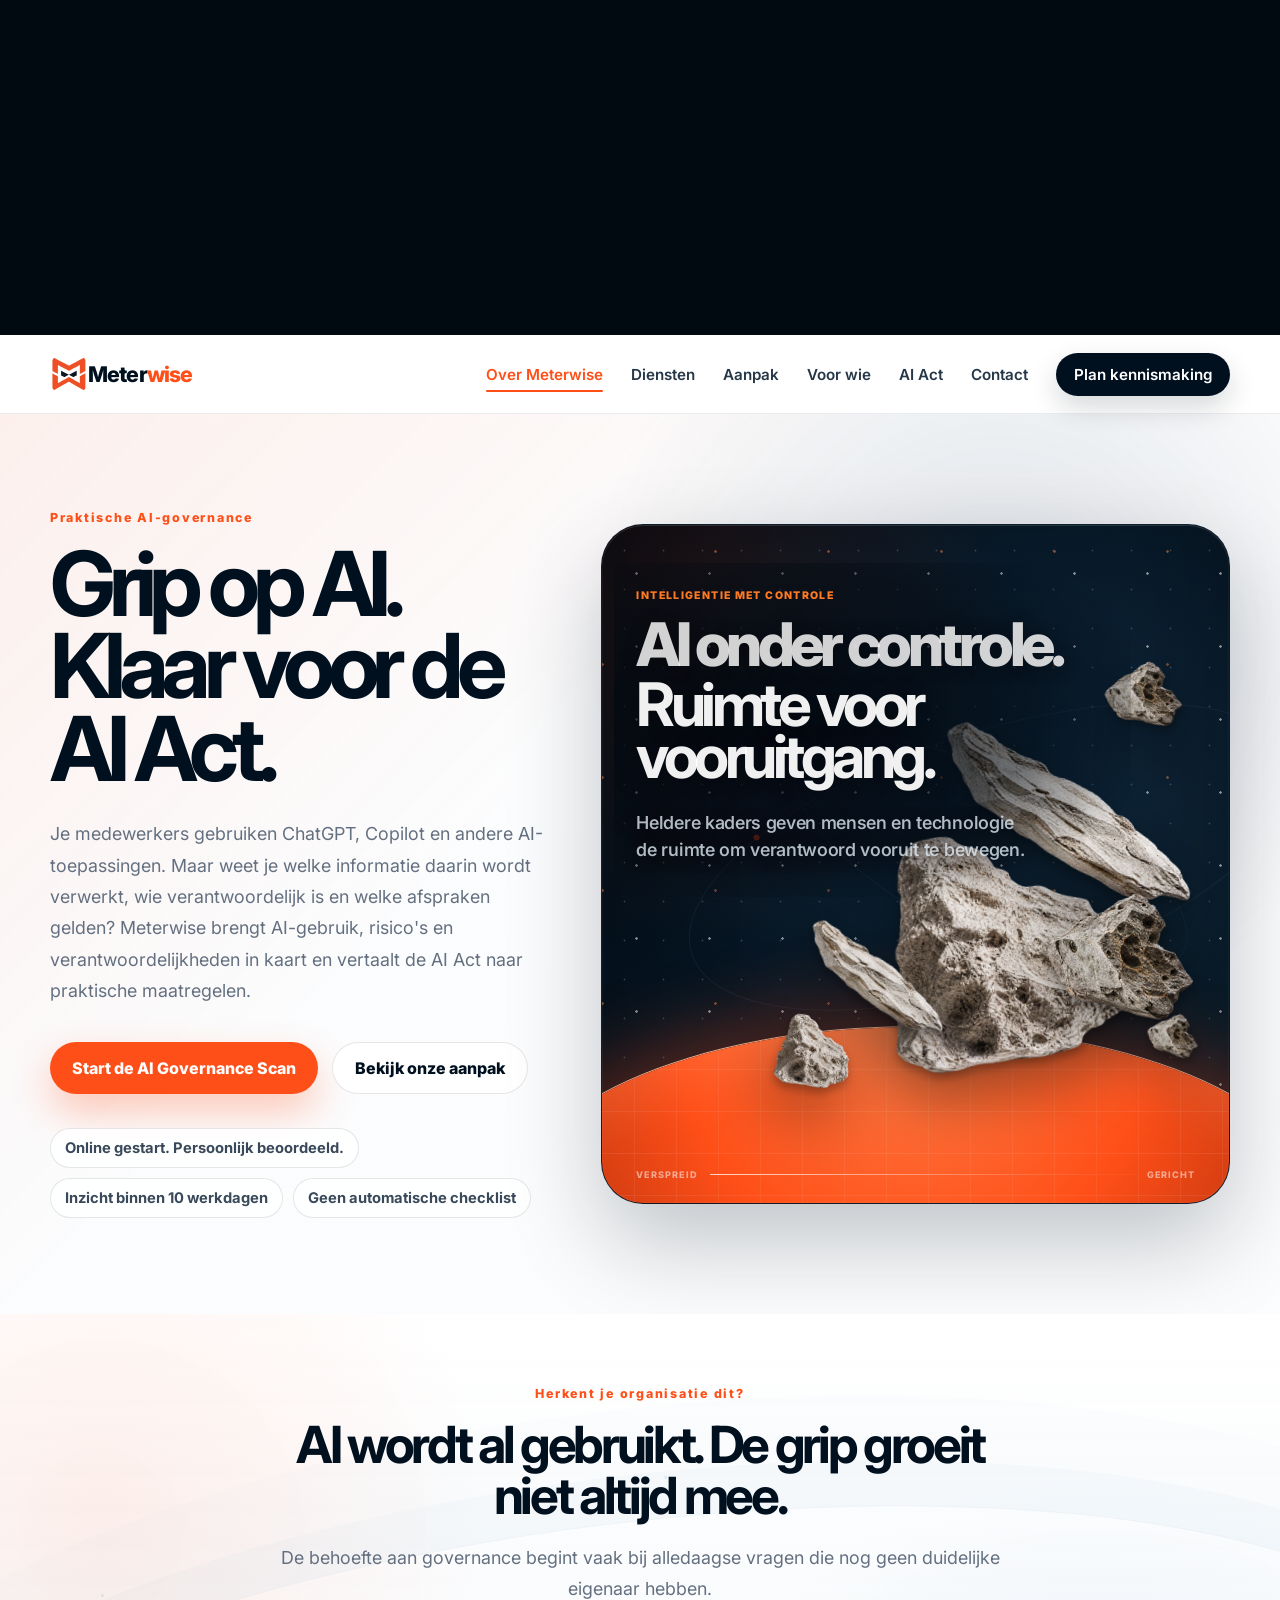
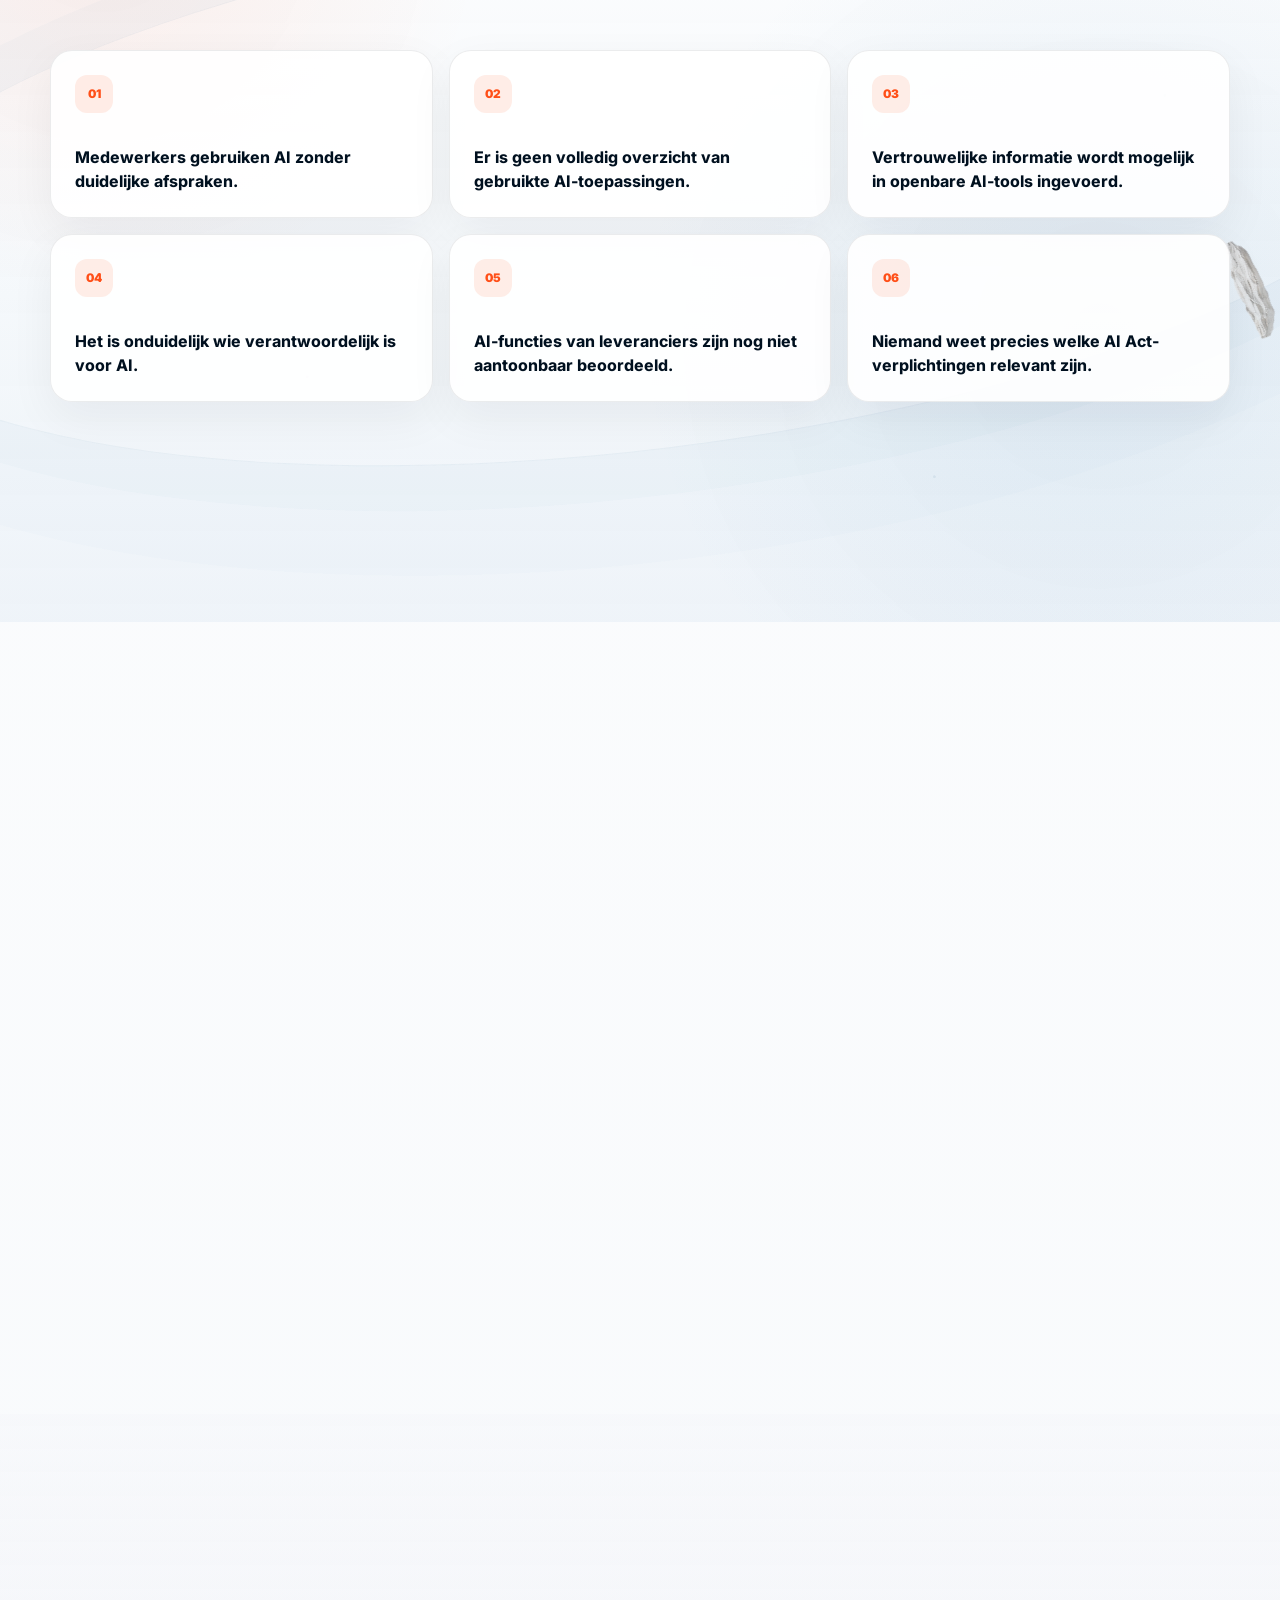
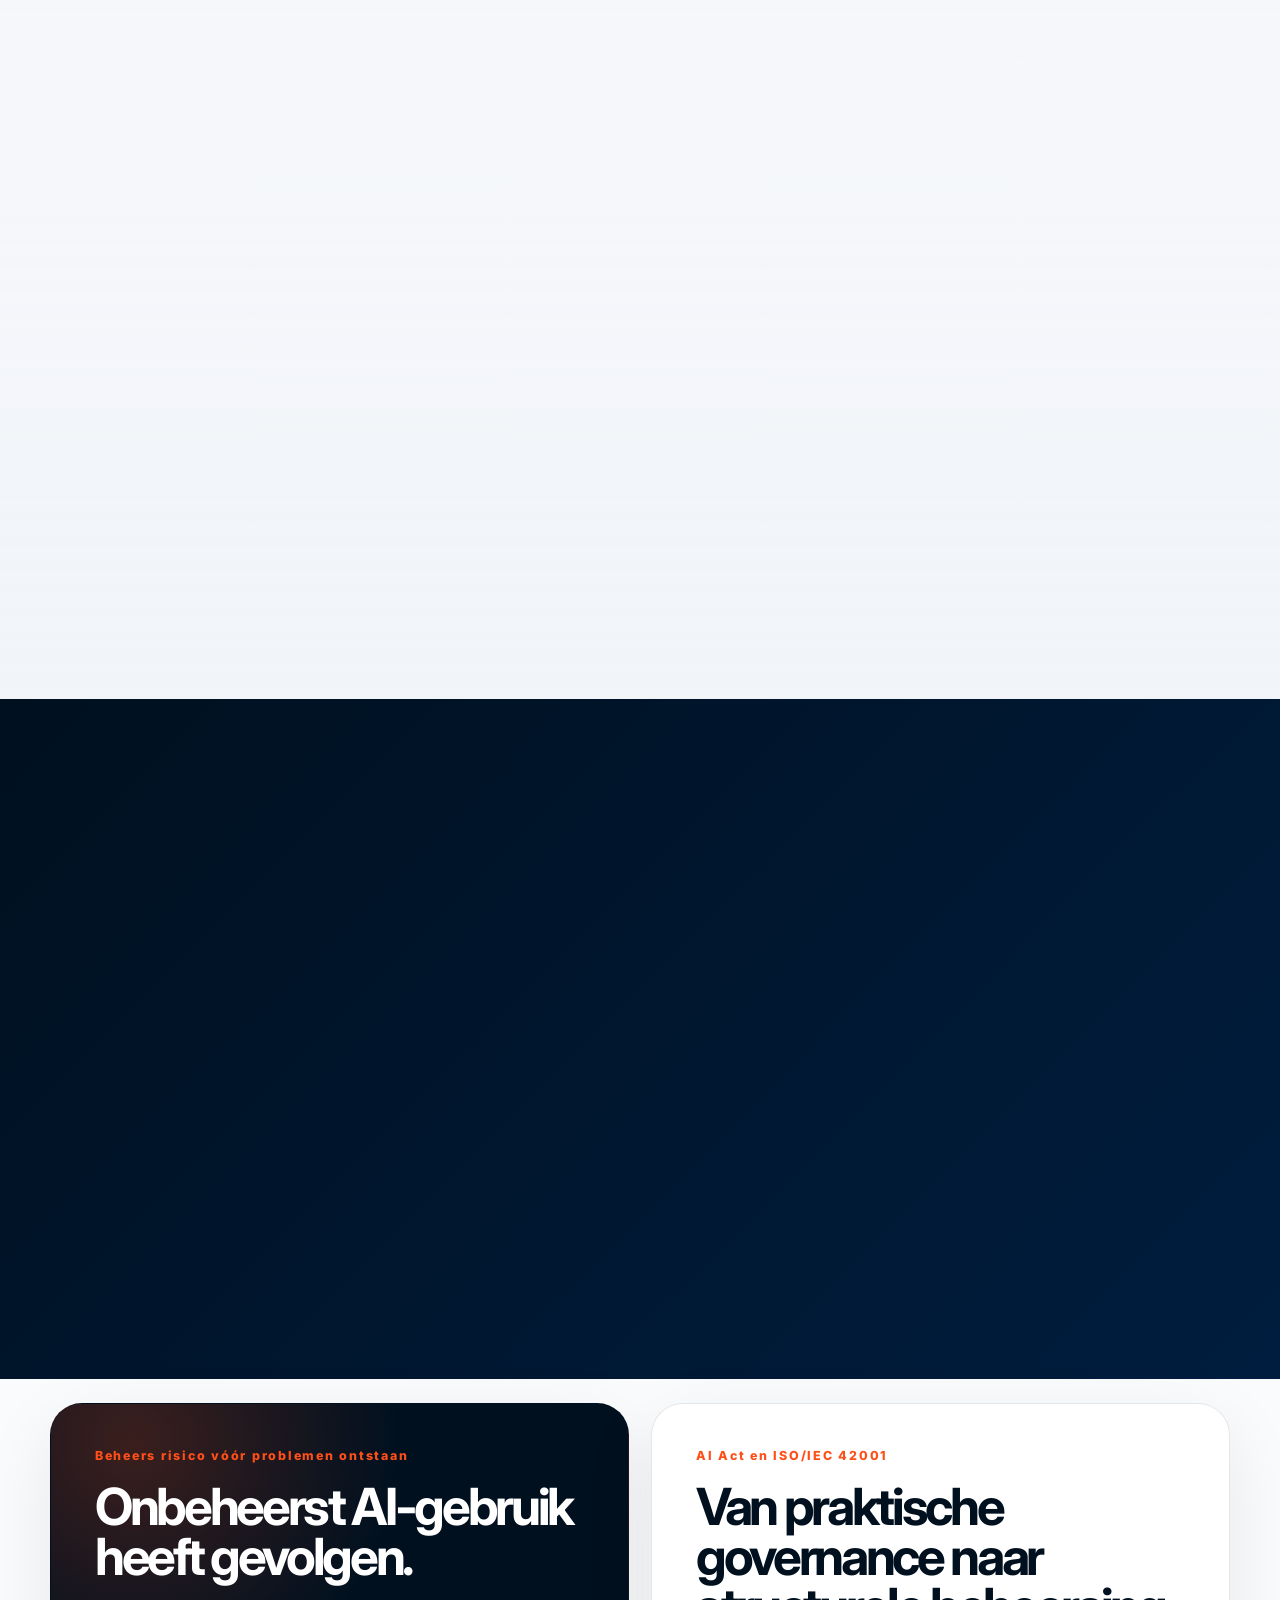
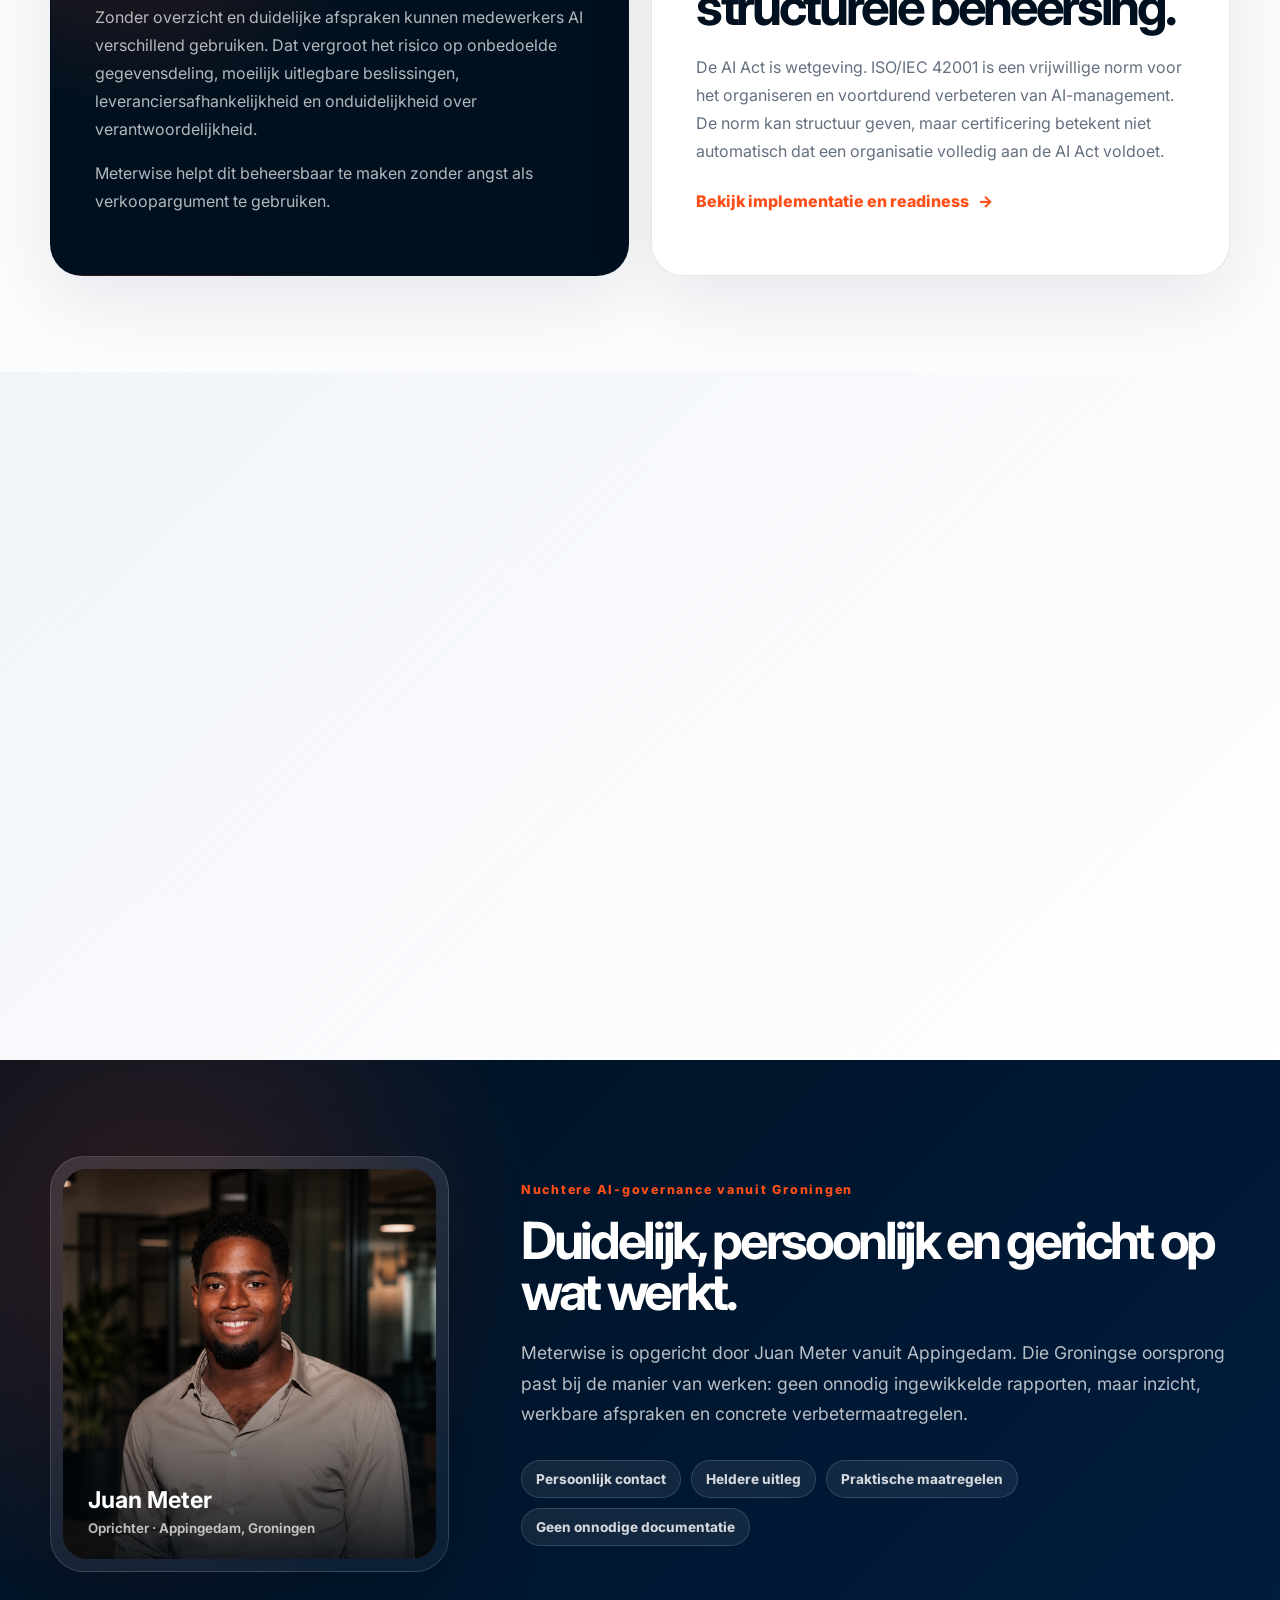
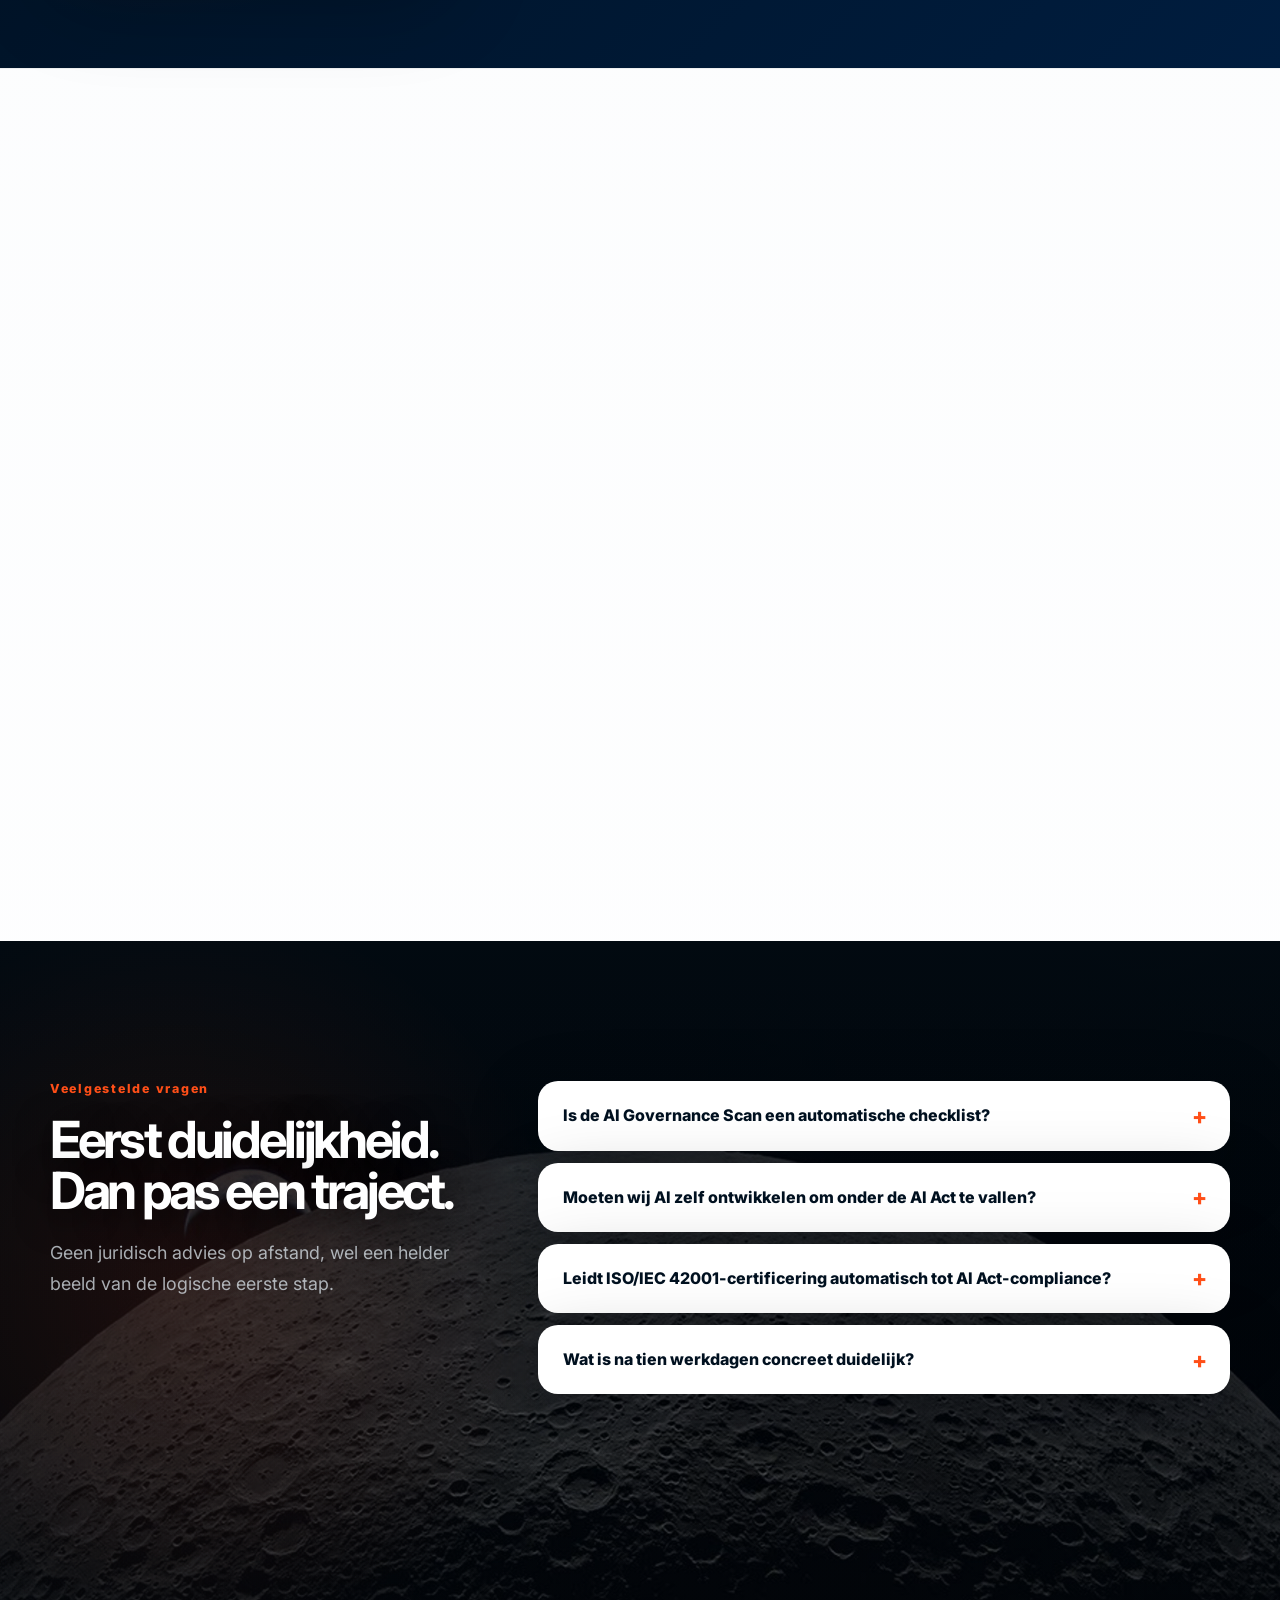
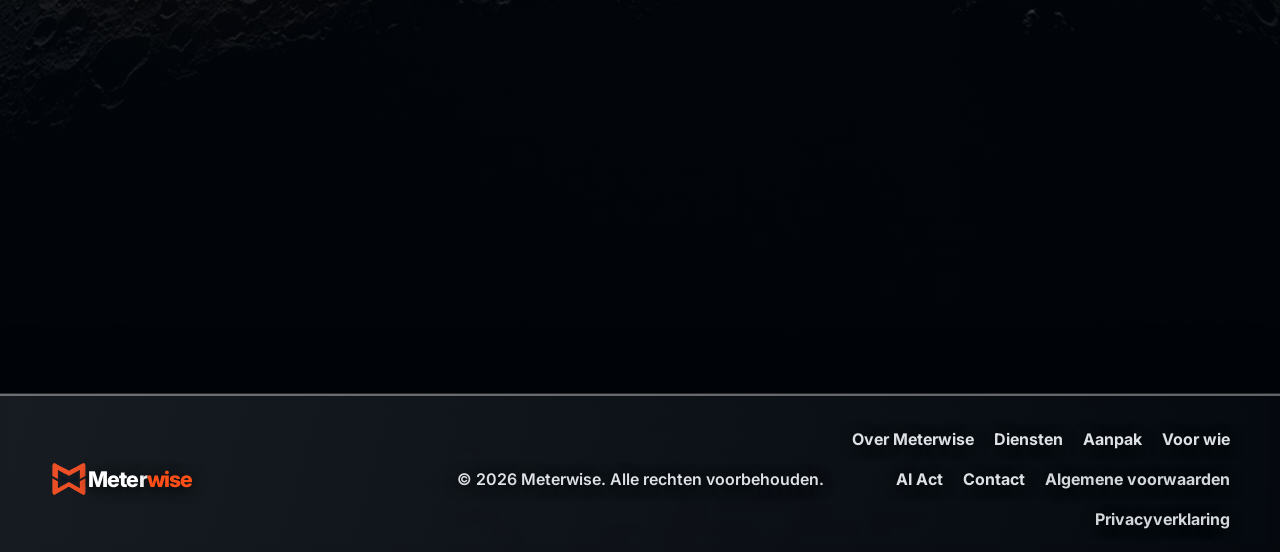
==== commit 404b0e46: "Vervang sociale preview door Meterwise-logo" ====
--- a/index.html
+++ b/index.html
@@ -12,7 +12,7 @@
   <meta property="og:title" content="Meterwise · AI governance &amp; strategy">
   <meta property="og:description" content="Intelligentie met controle">
   <meta property="og:url" content="https://meterwise.nl/">
-  <meta property="og:image" content="https://meterwise.nl/assets/og-meterwise-governance.jpg">
+  <meta property="og:image" content="https://meterwise.nl/assets/og-meterwise-logo.jpg">
   <meta property="og:image:width" content="1200">
   <meta property="og:image:height" content="630">
   <meta name="twitter:card" content="summary_large_image">
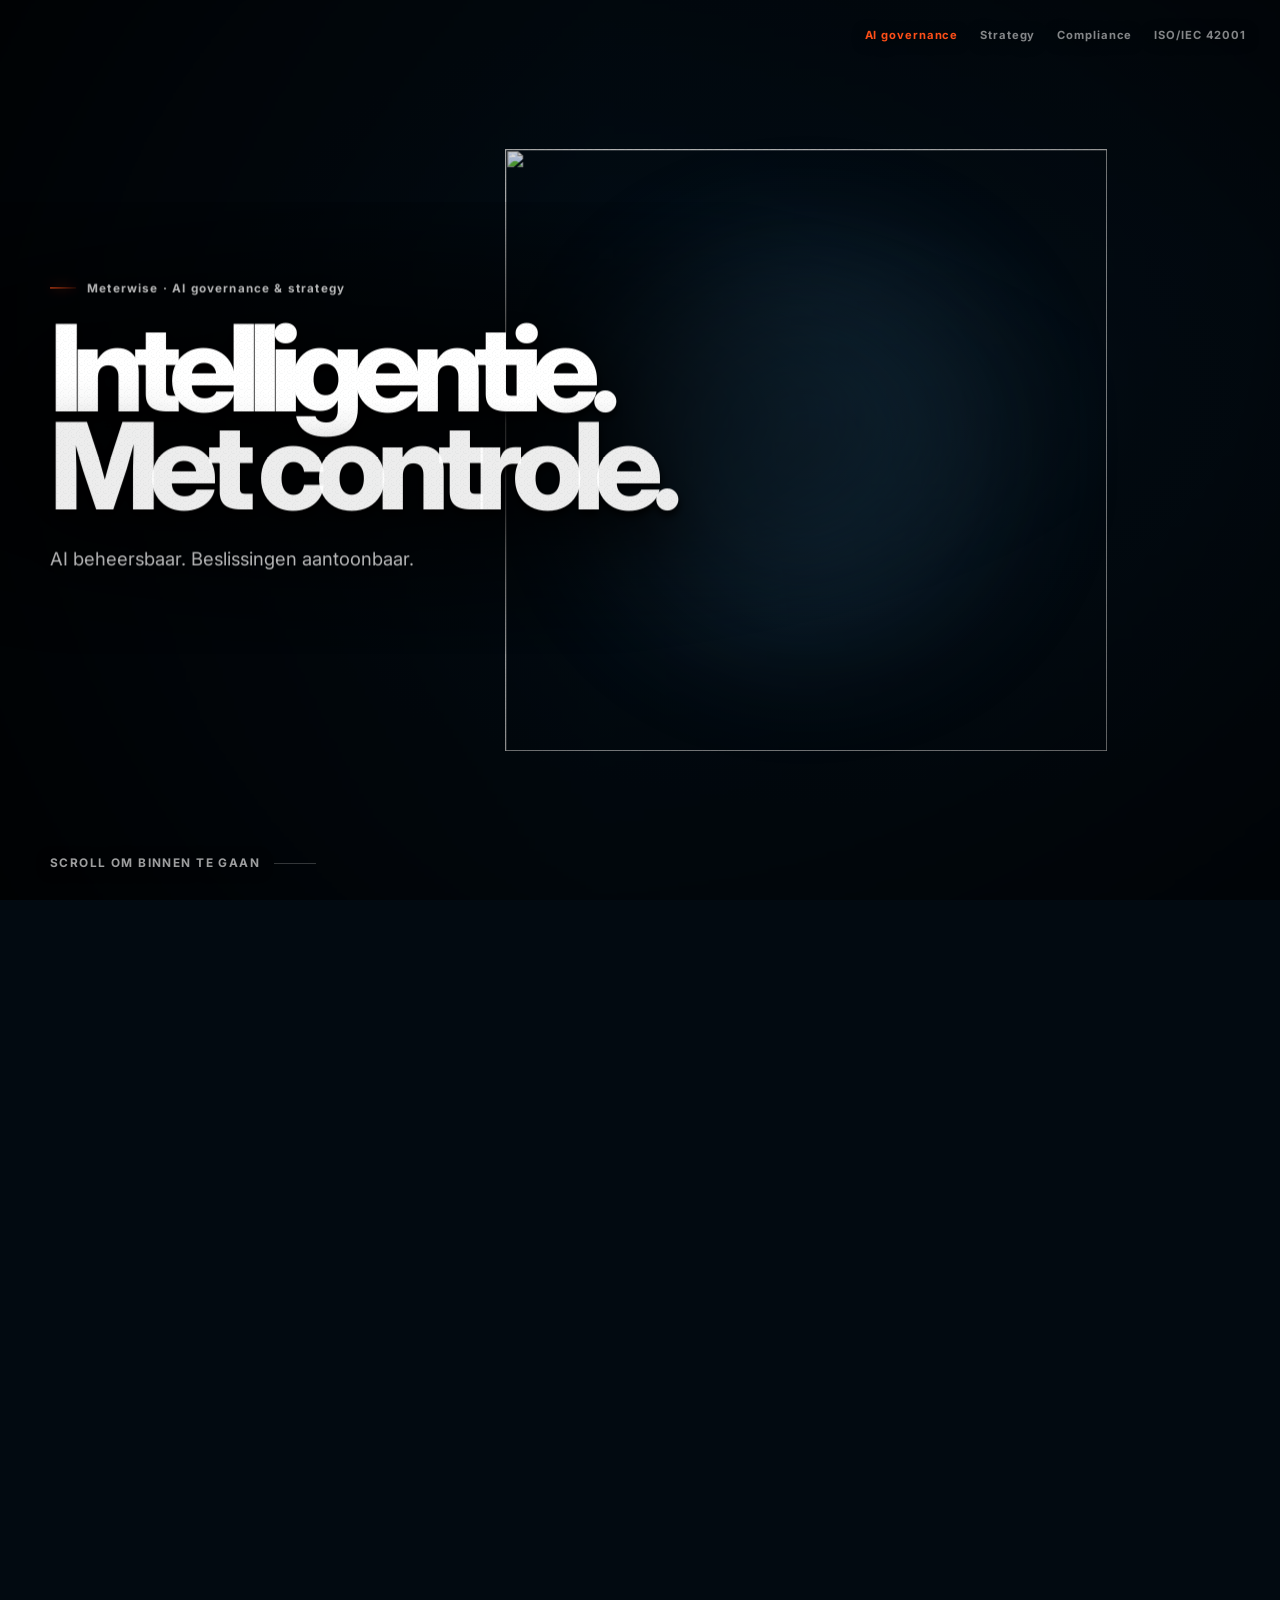
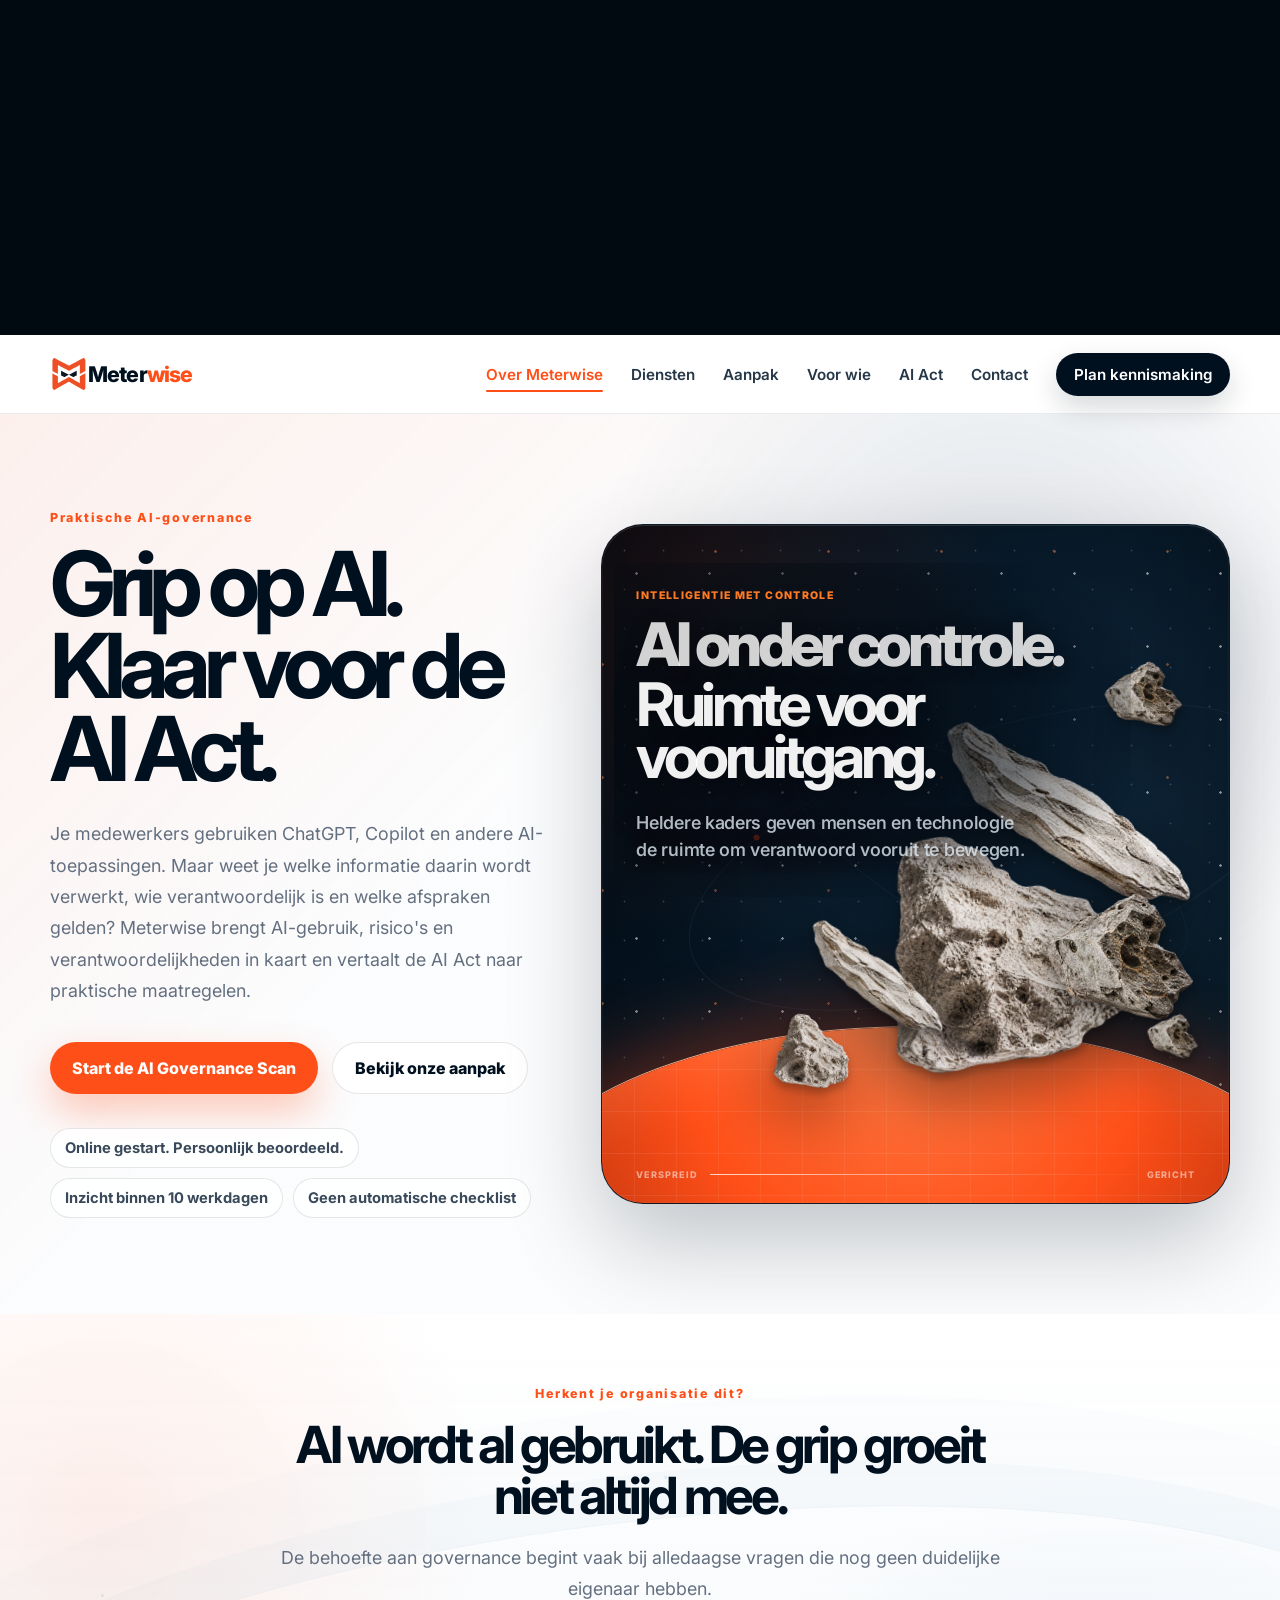
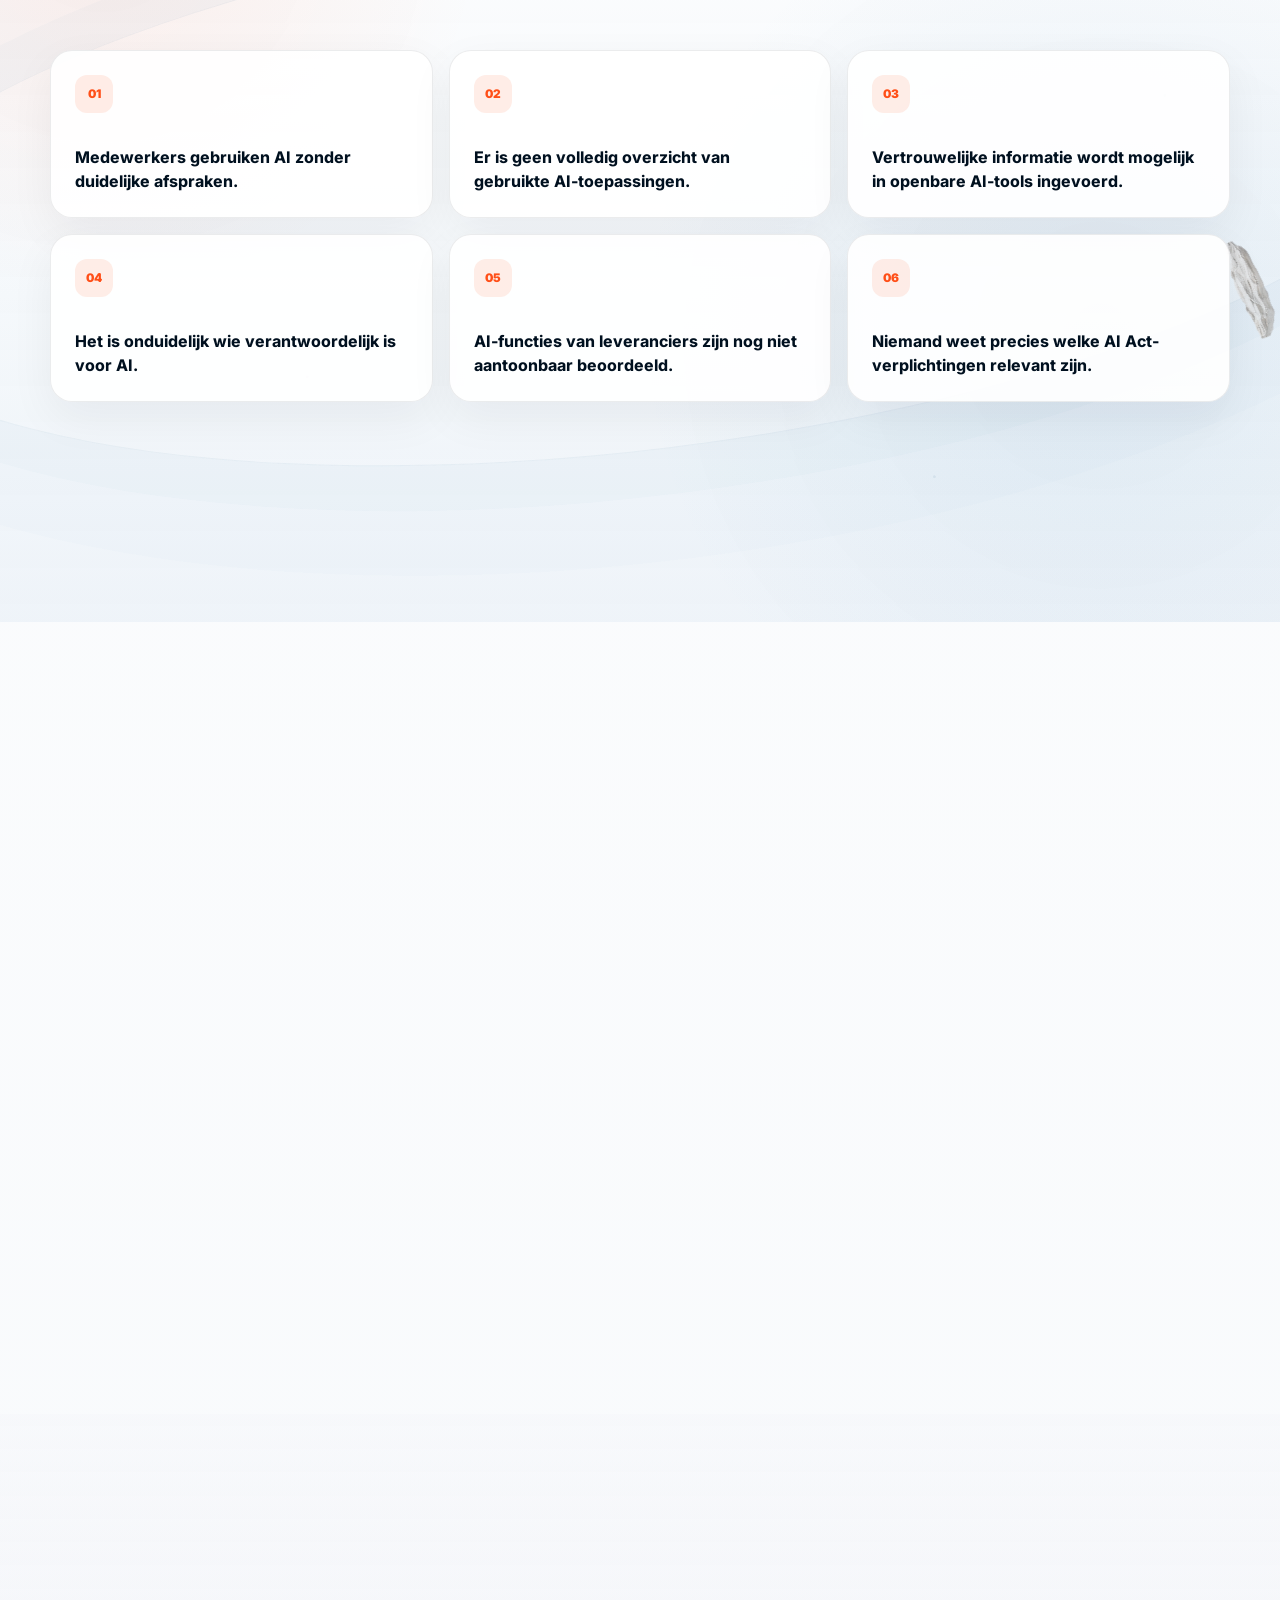
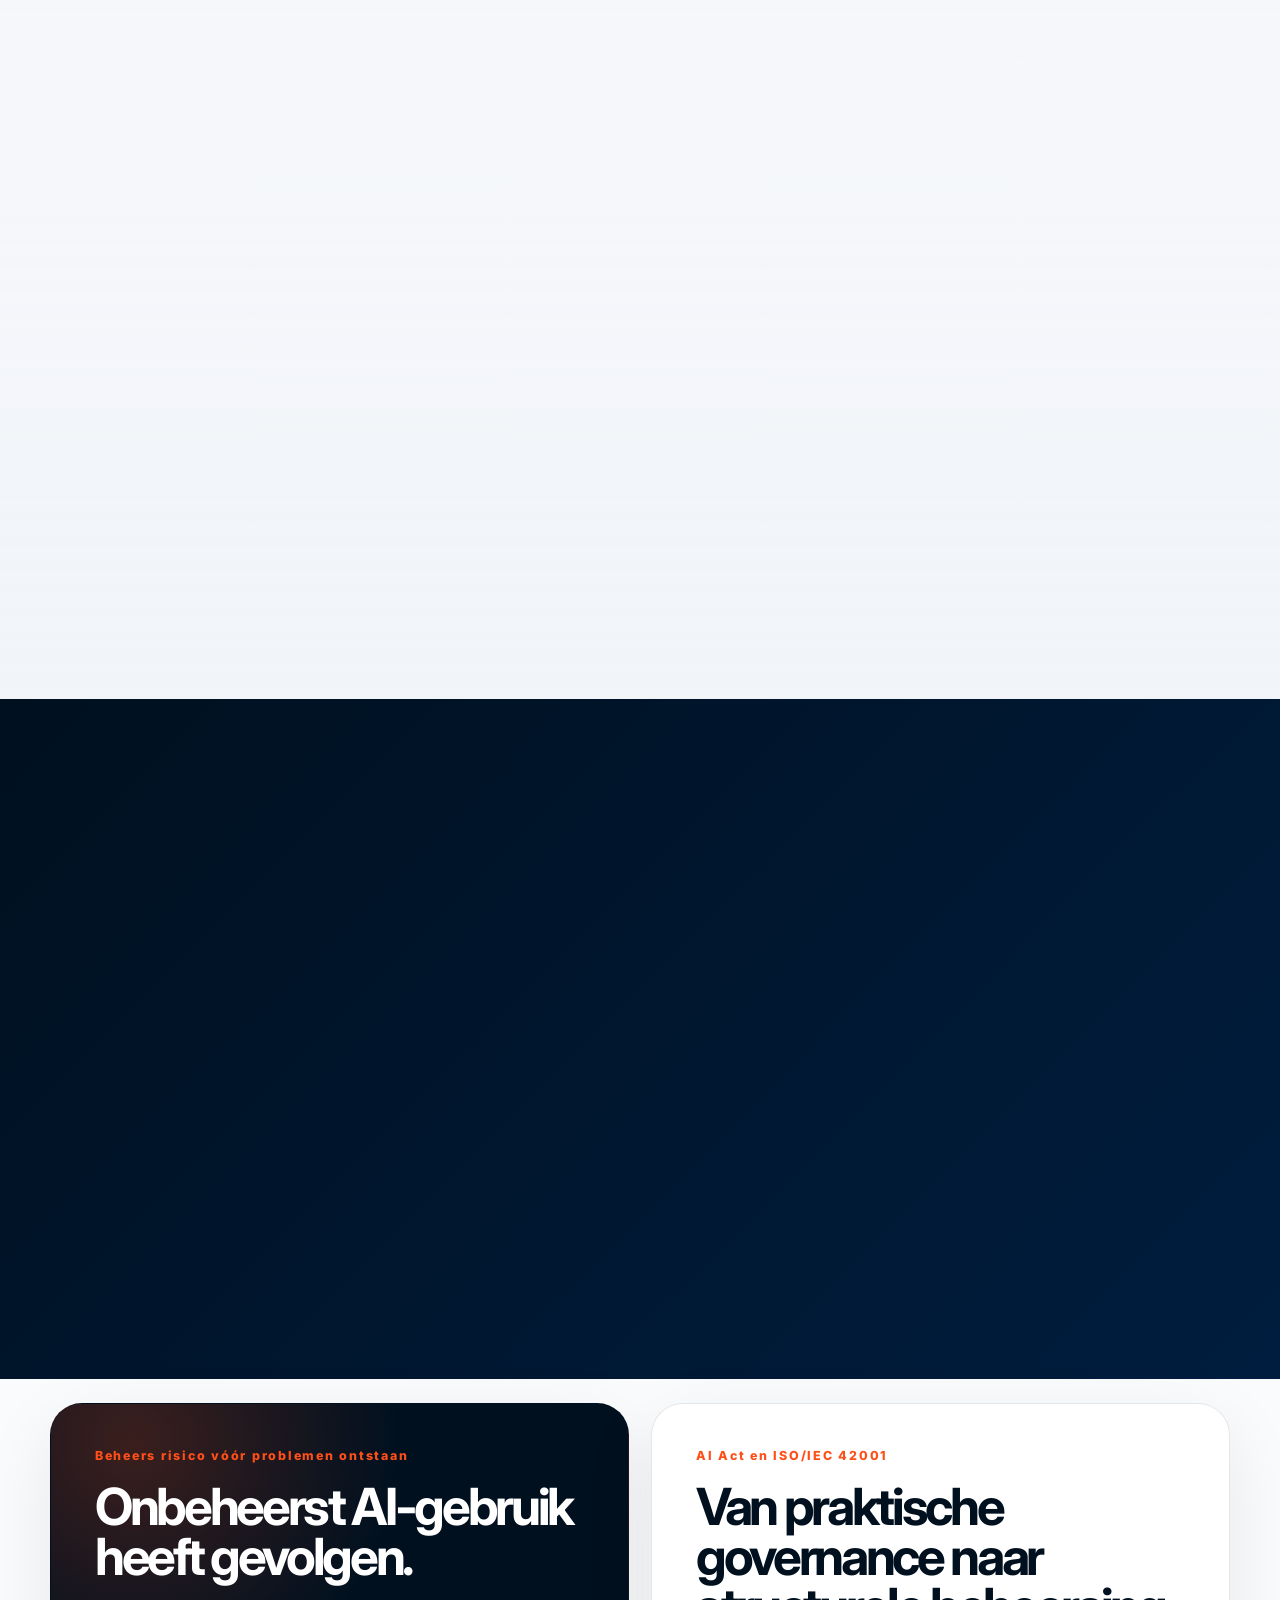
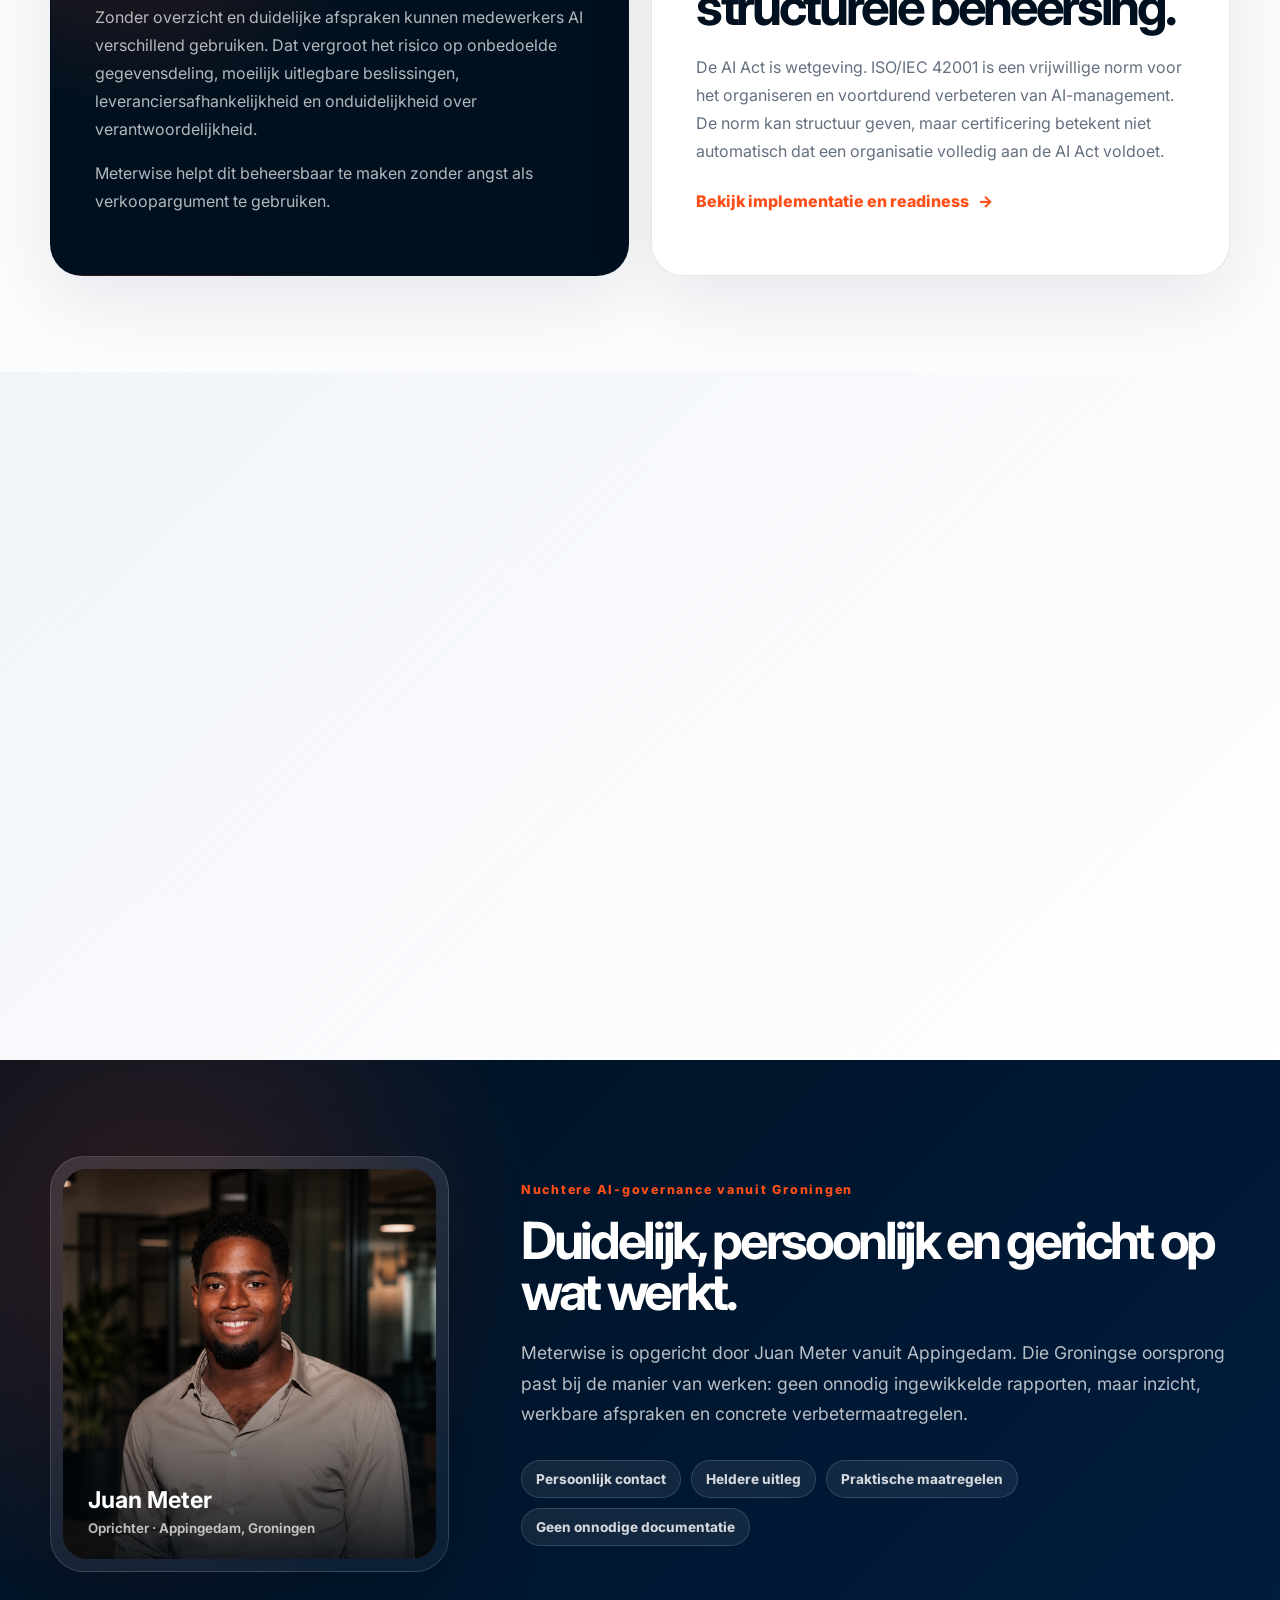
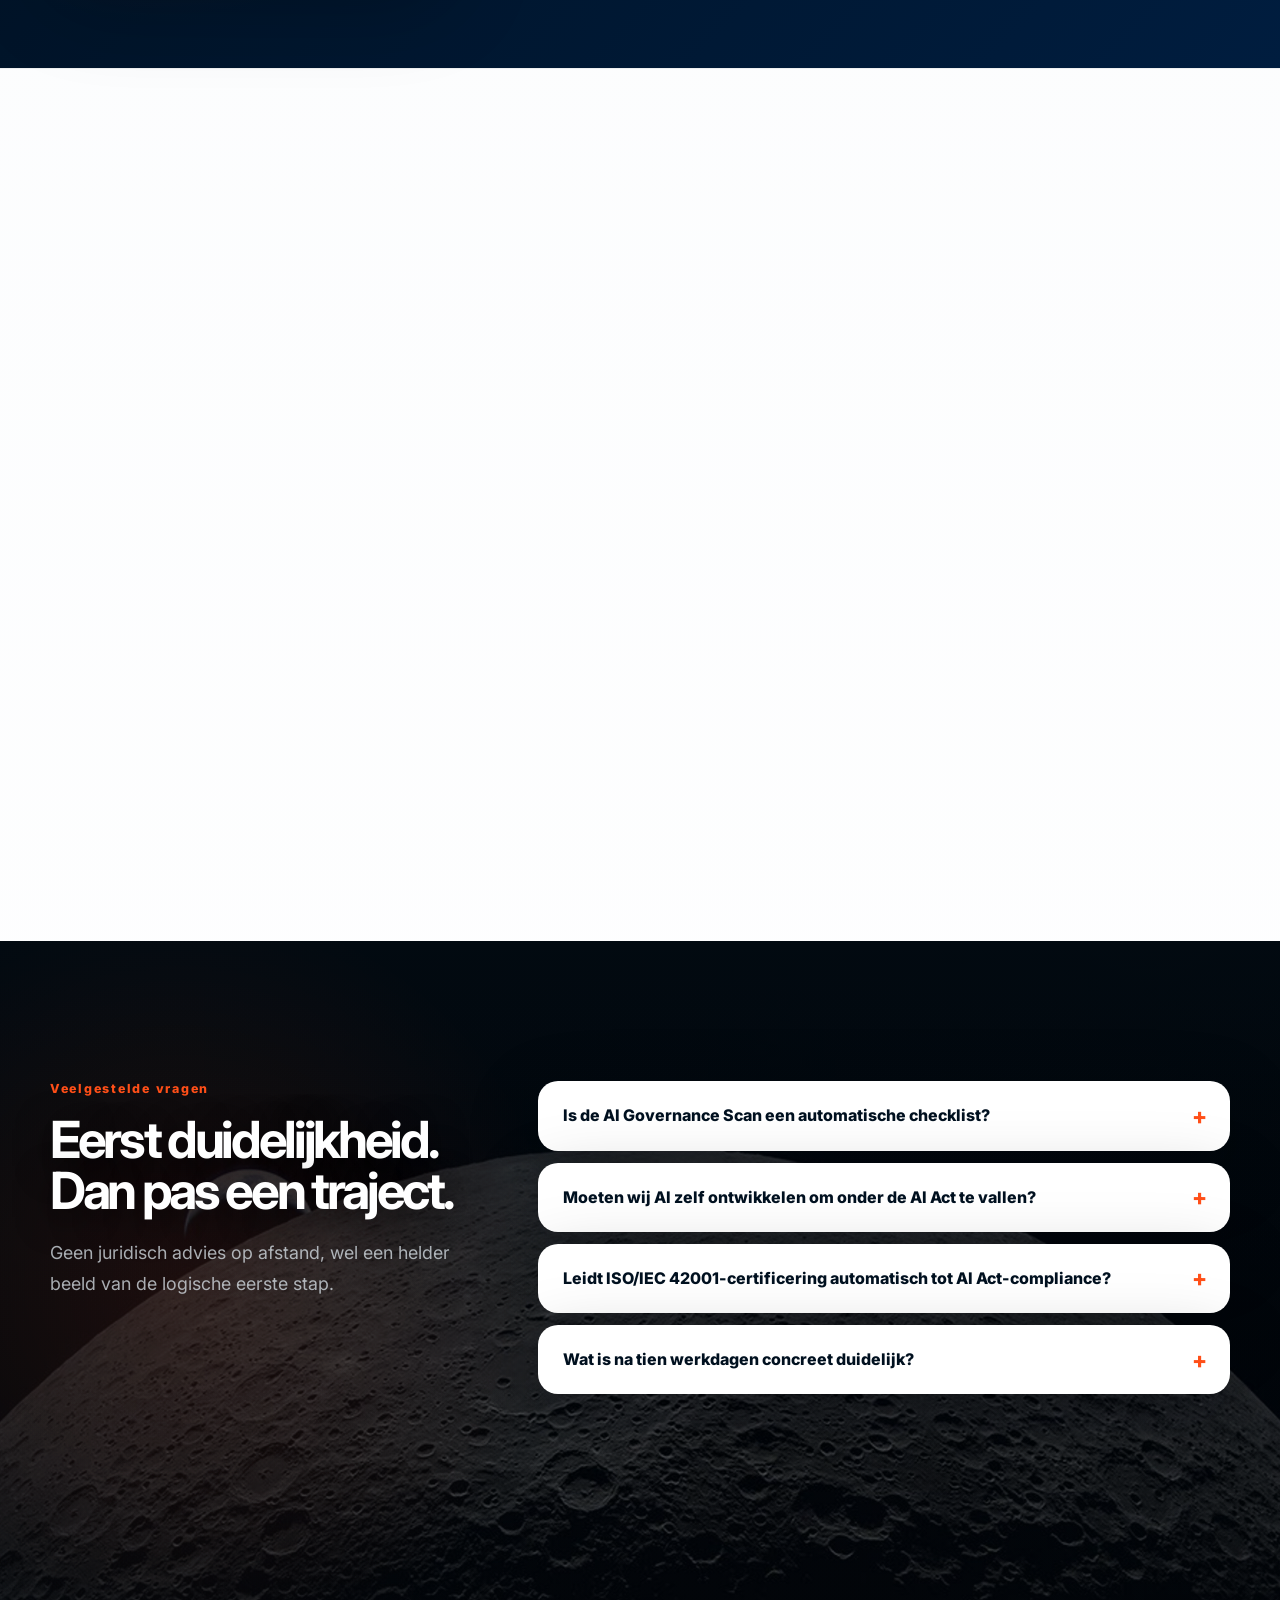
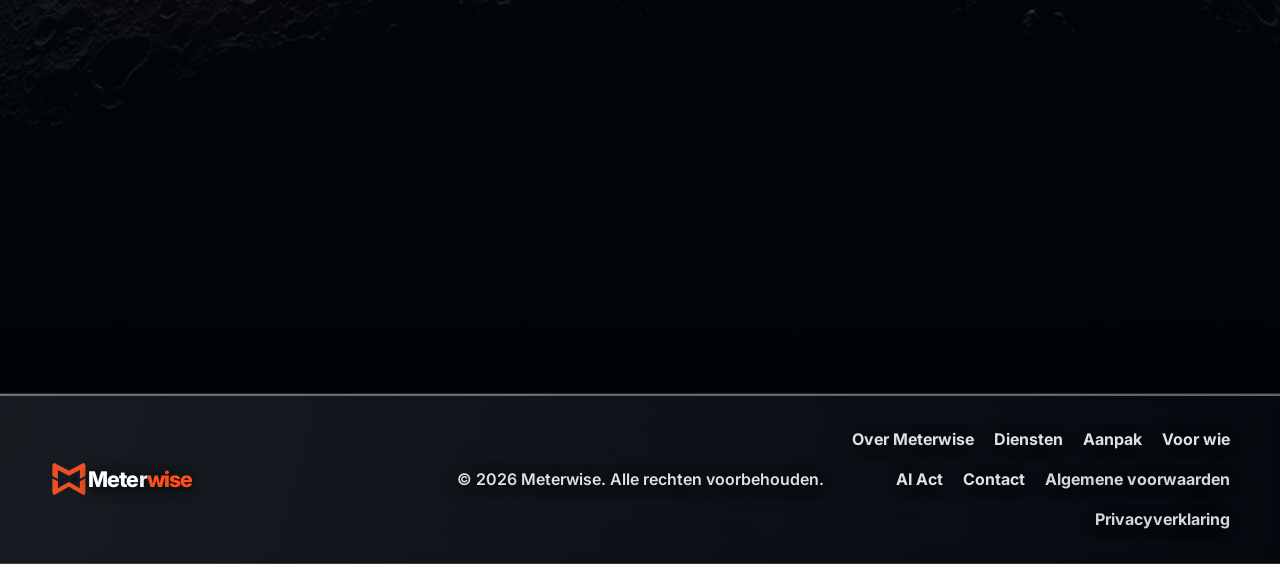
==== commit a1a5064a: "Behoud vierkante sociale preview" ====
--- a/index.html
+++ b/index.html
@@ -13,8 +13,8 @@
   <meta property="og:description" content="Intelligentie met controle">
   <meta property="og:url" content="https://meterwise.nl/">
   <meta property="og:image" content="https://meterwise.nl/assets/og-meterwise-logo.jpg">
-  <meta property="og:image:width" content="1200">
-  <meta property="og:image:height" content="630">
+  <meta property="og:image:width" content="1667">
+  <meta property="og:image:height" content="1667">
   <meta name="twitter:card" content="summary_large_image">
   <link rel="icon" href="assets/favicon.svg" type="image/svg+xml">
   <link rel="mask-icon" href="assets/favicon.svg" color="#FF4F18">
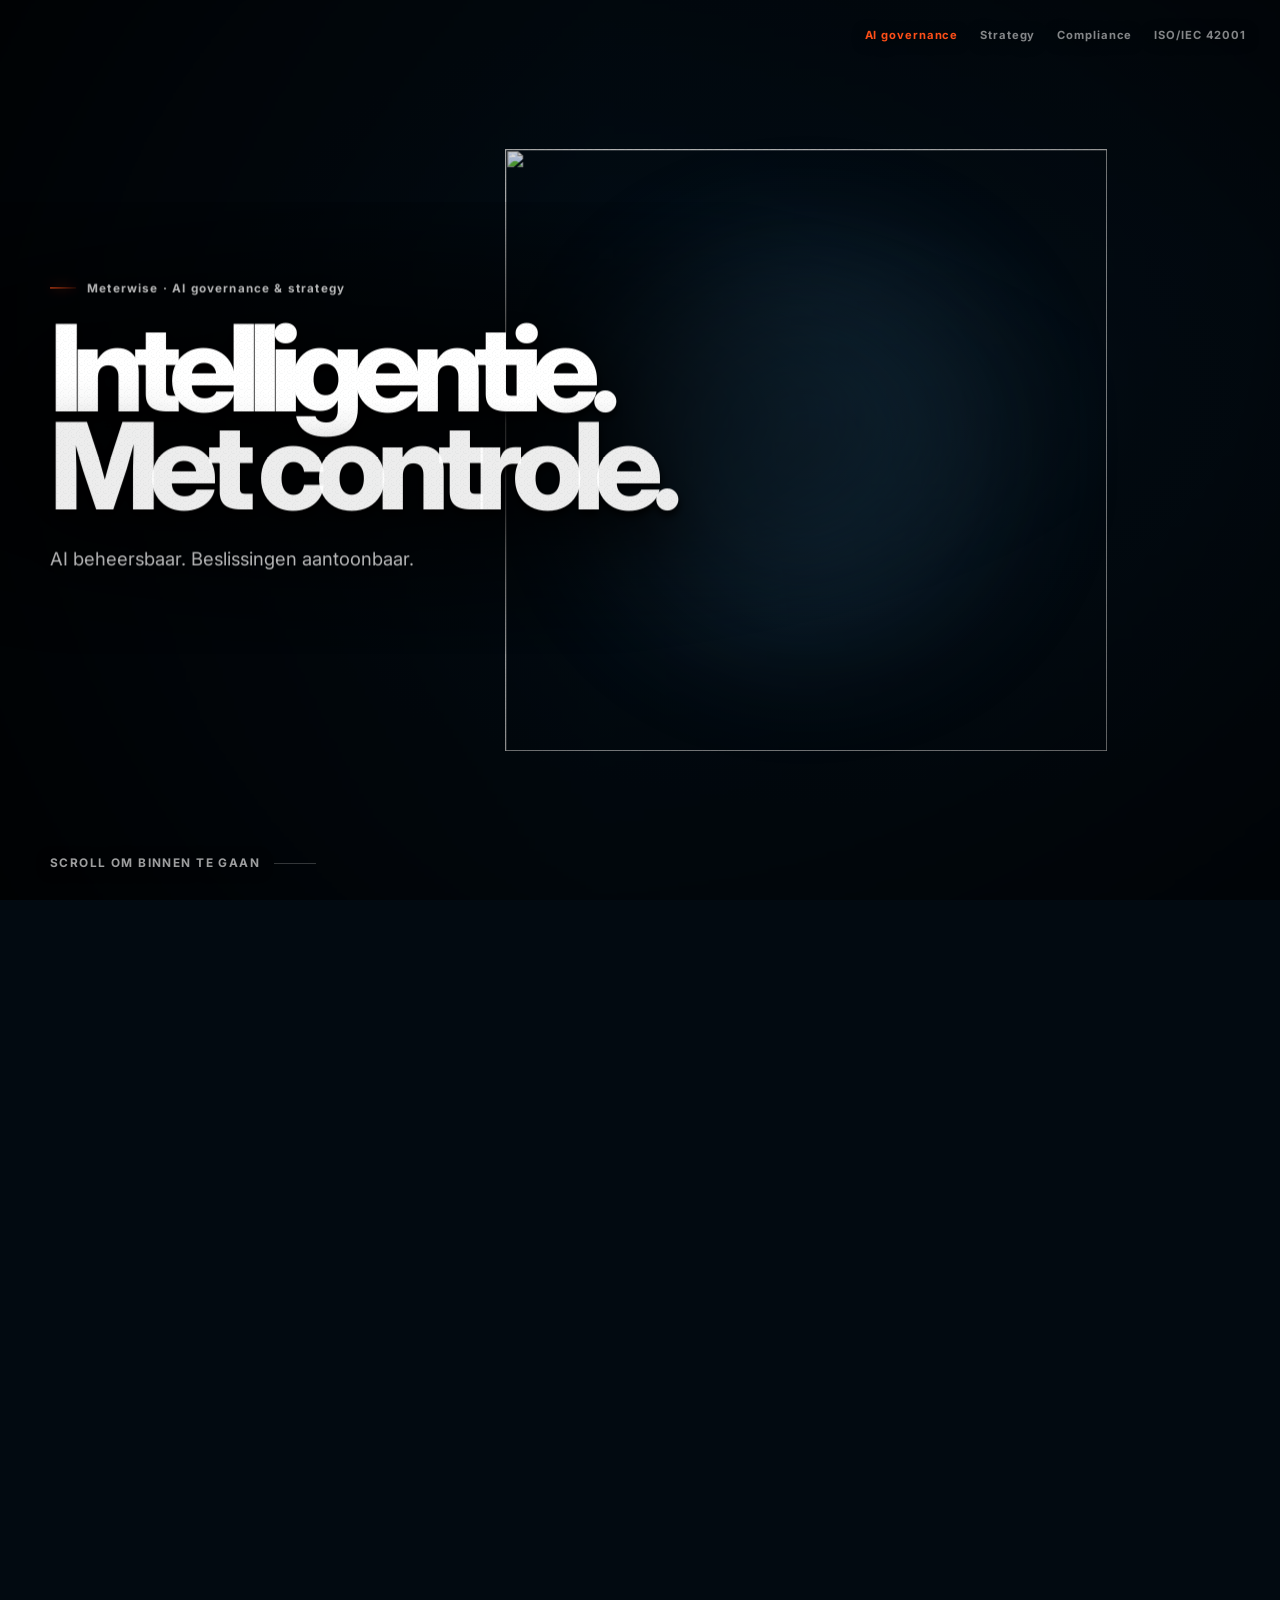
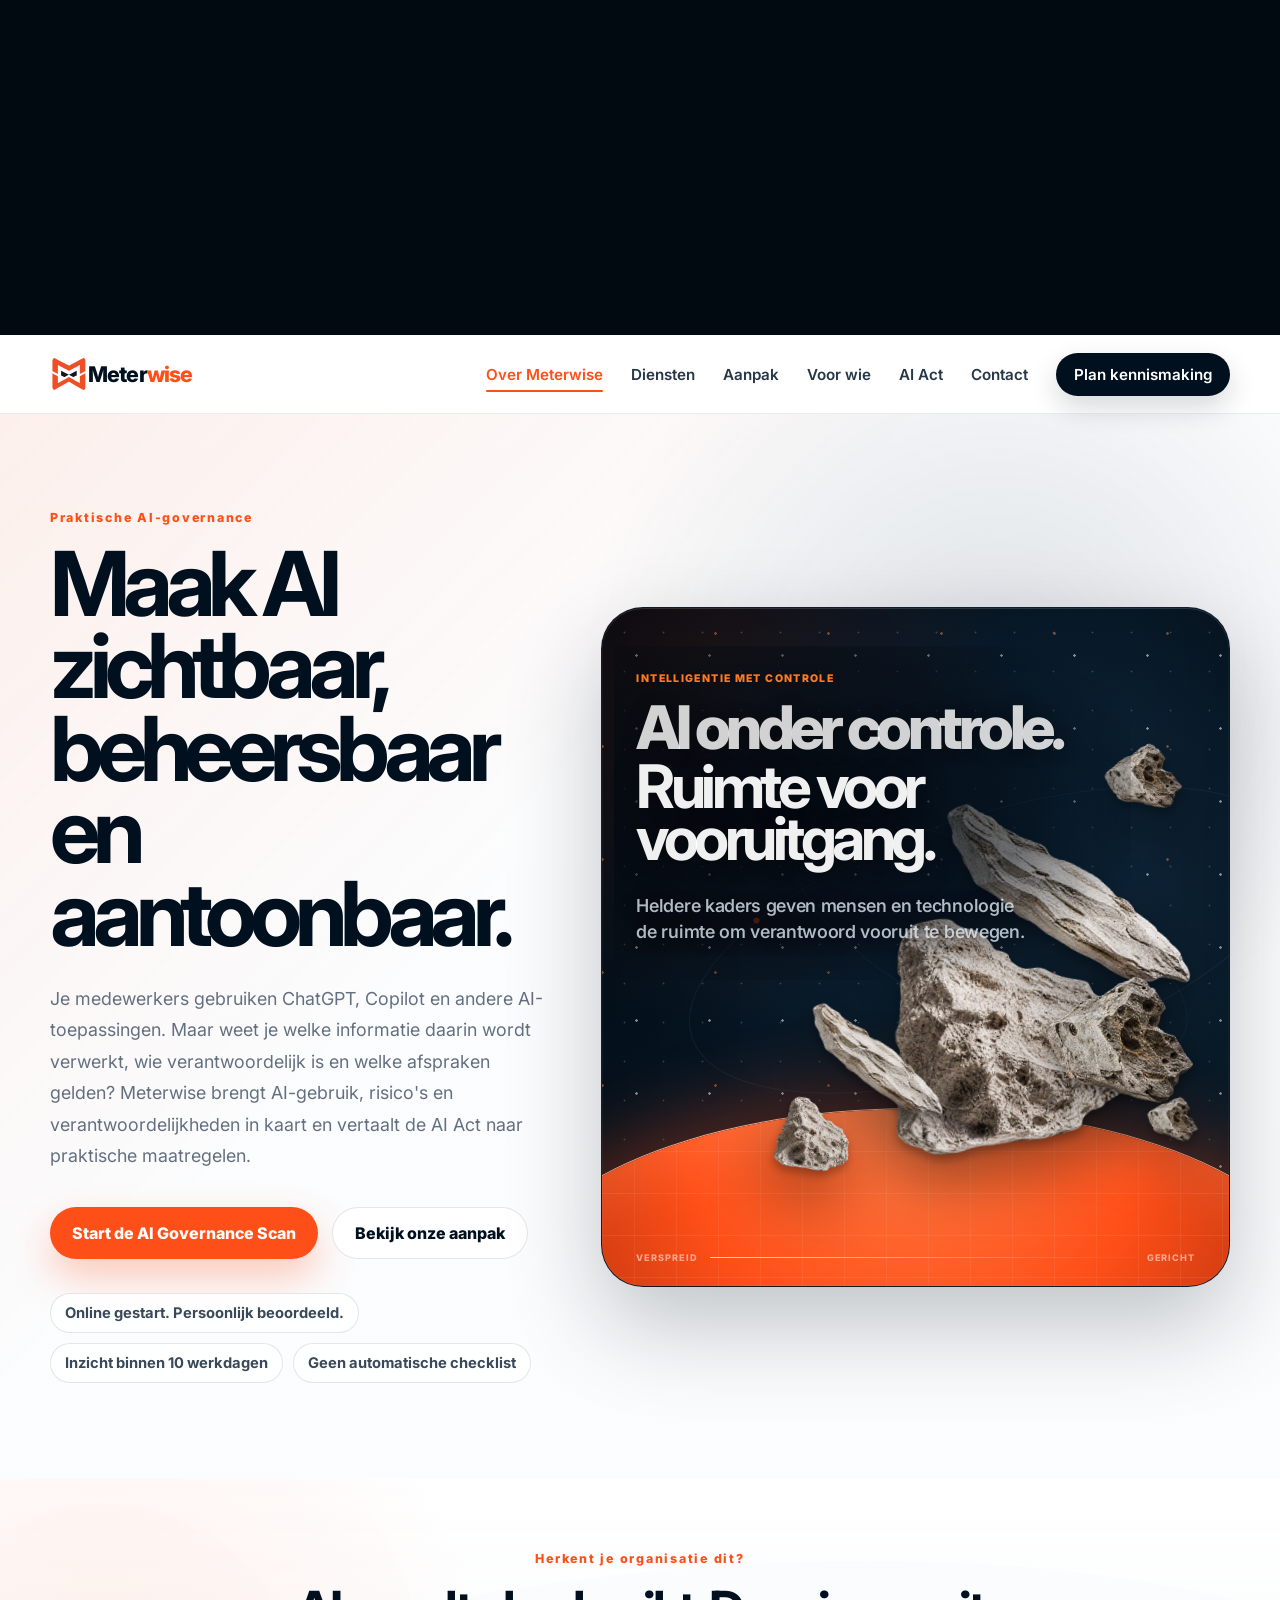
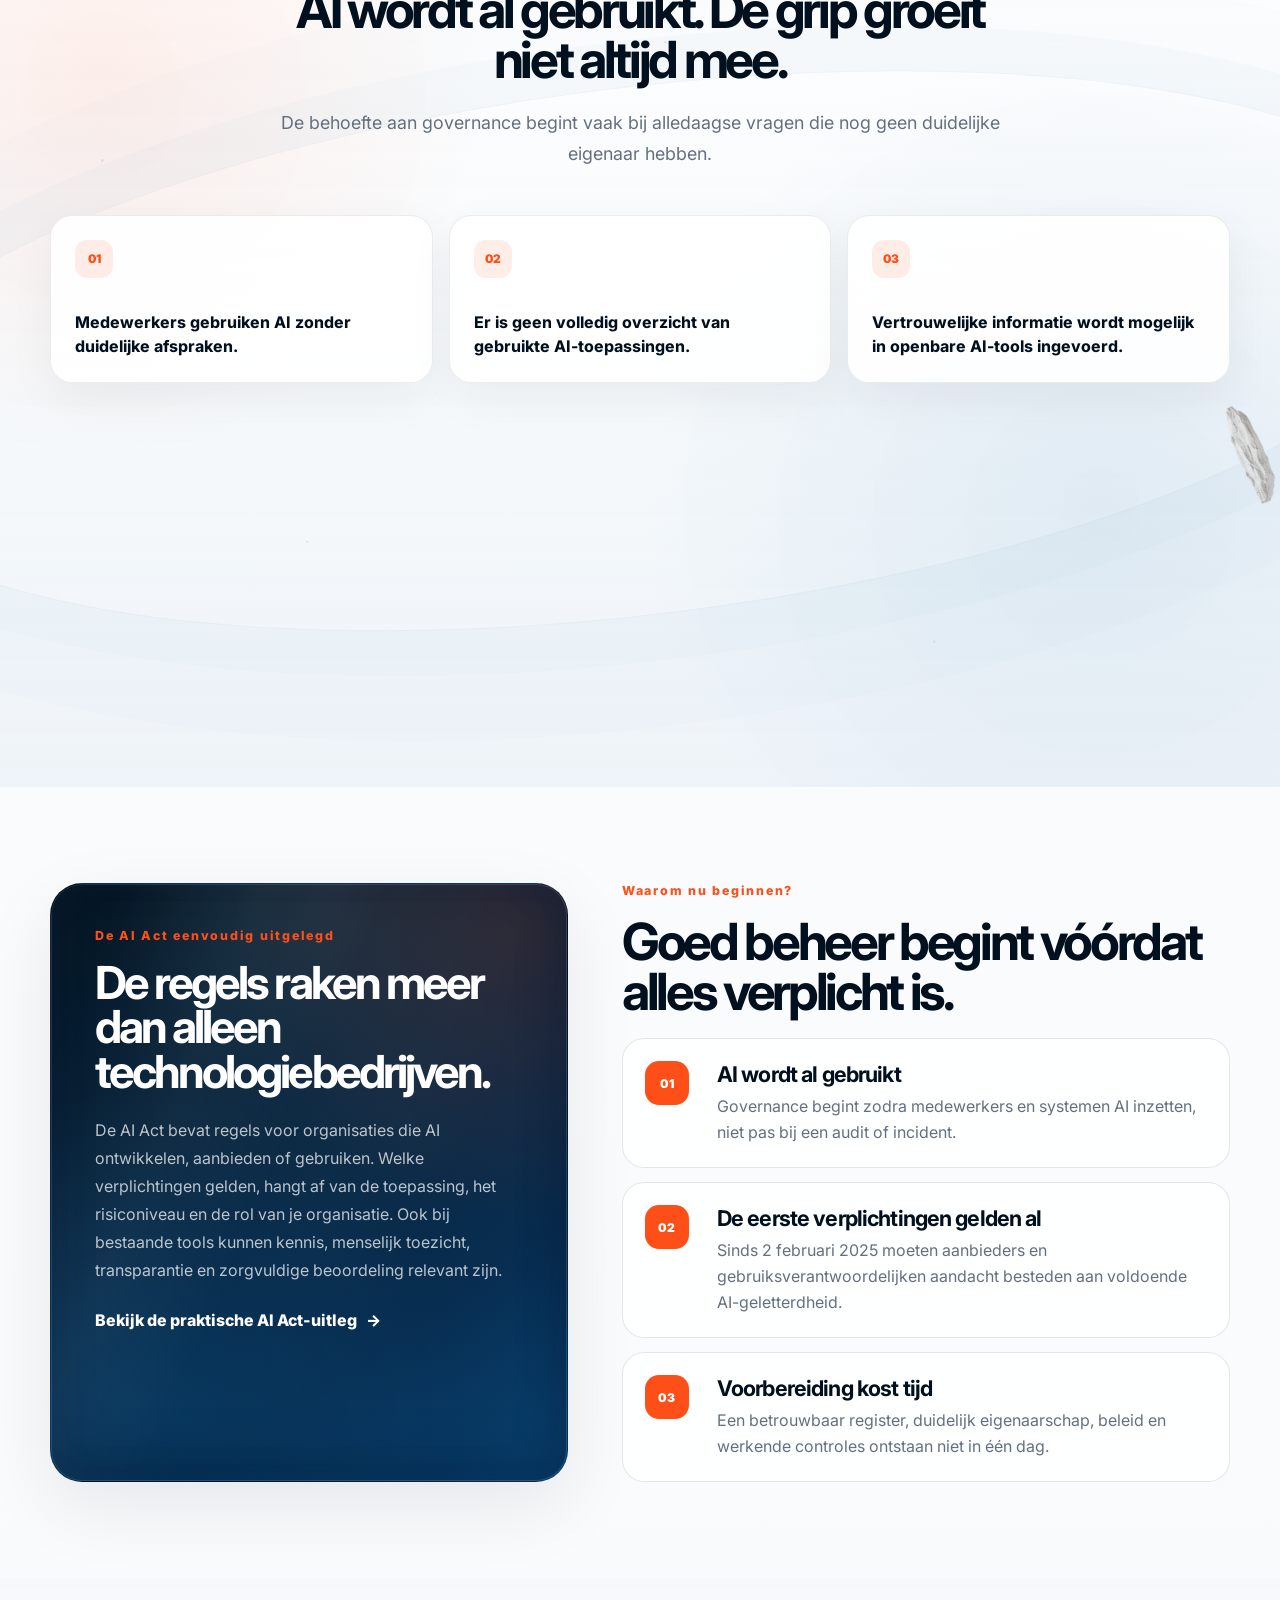
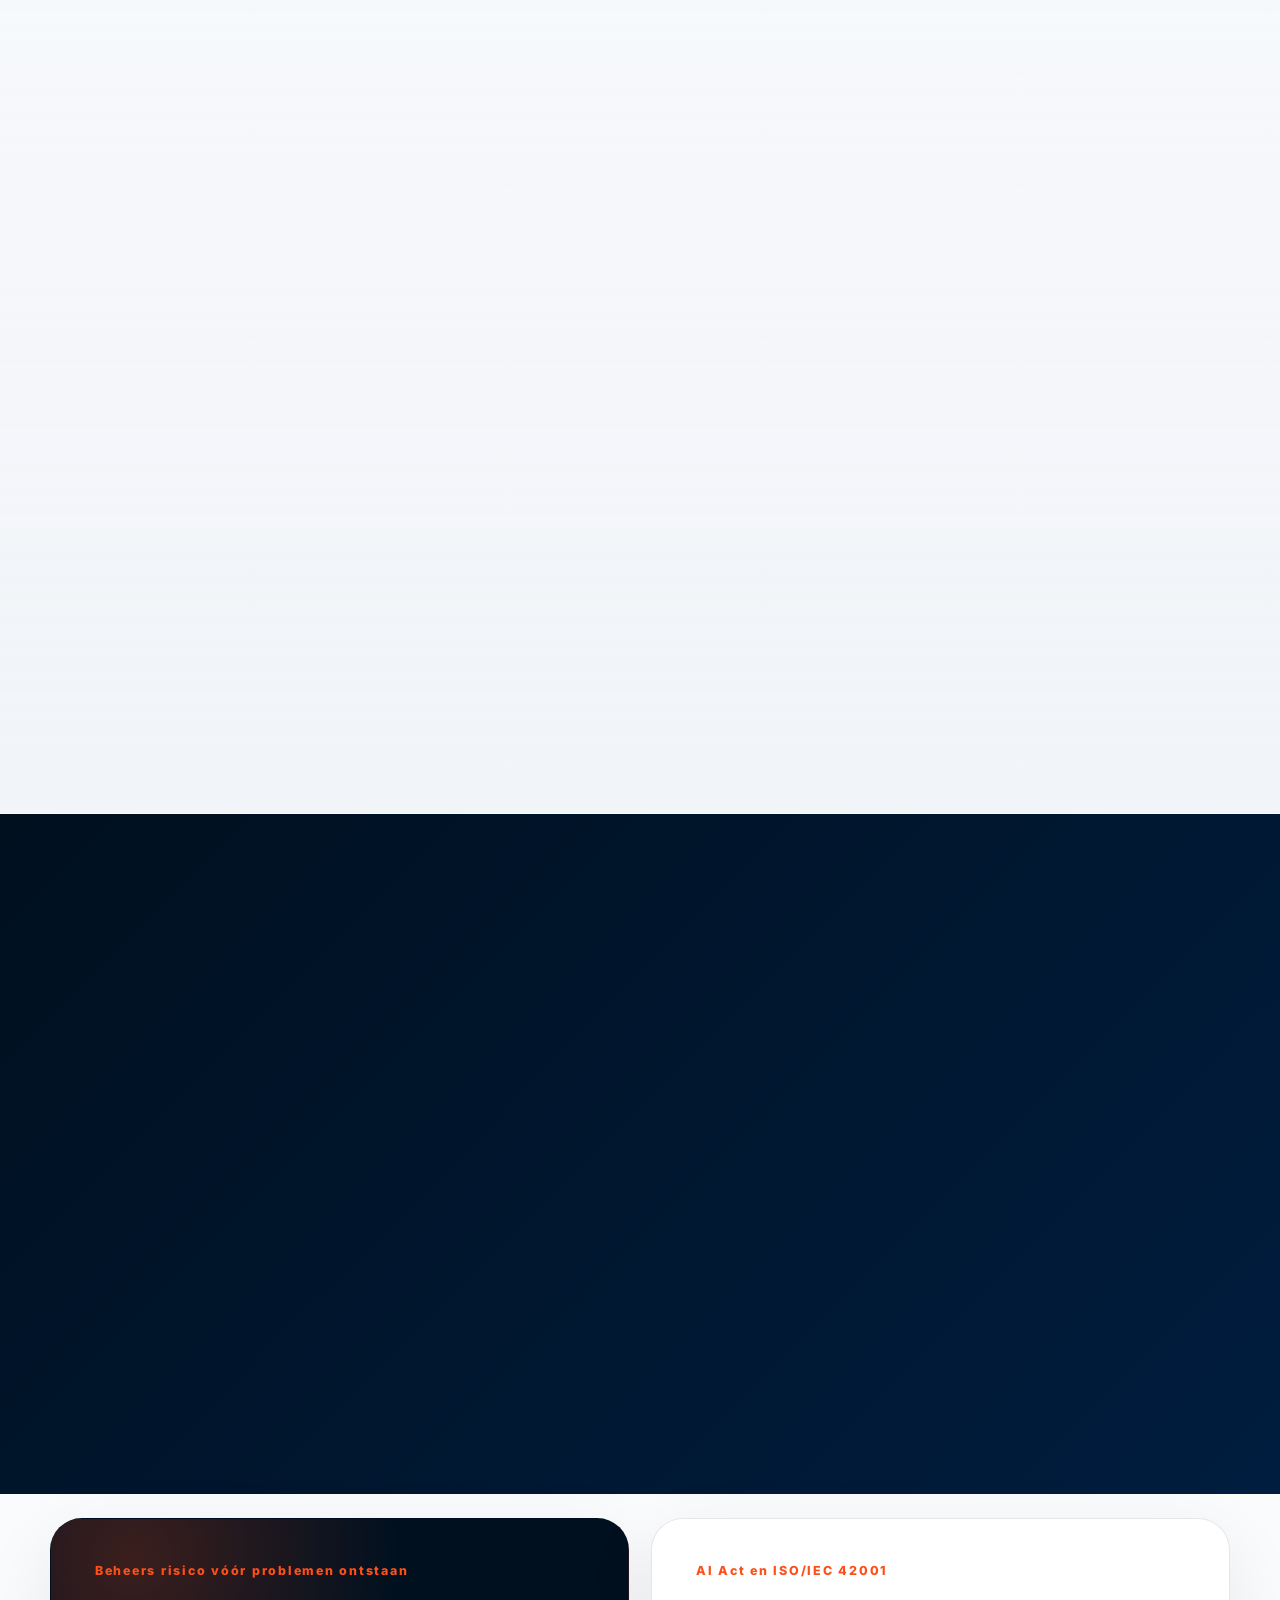
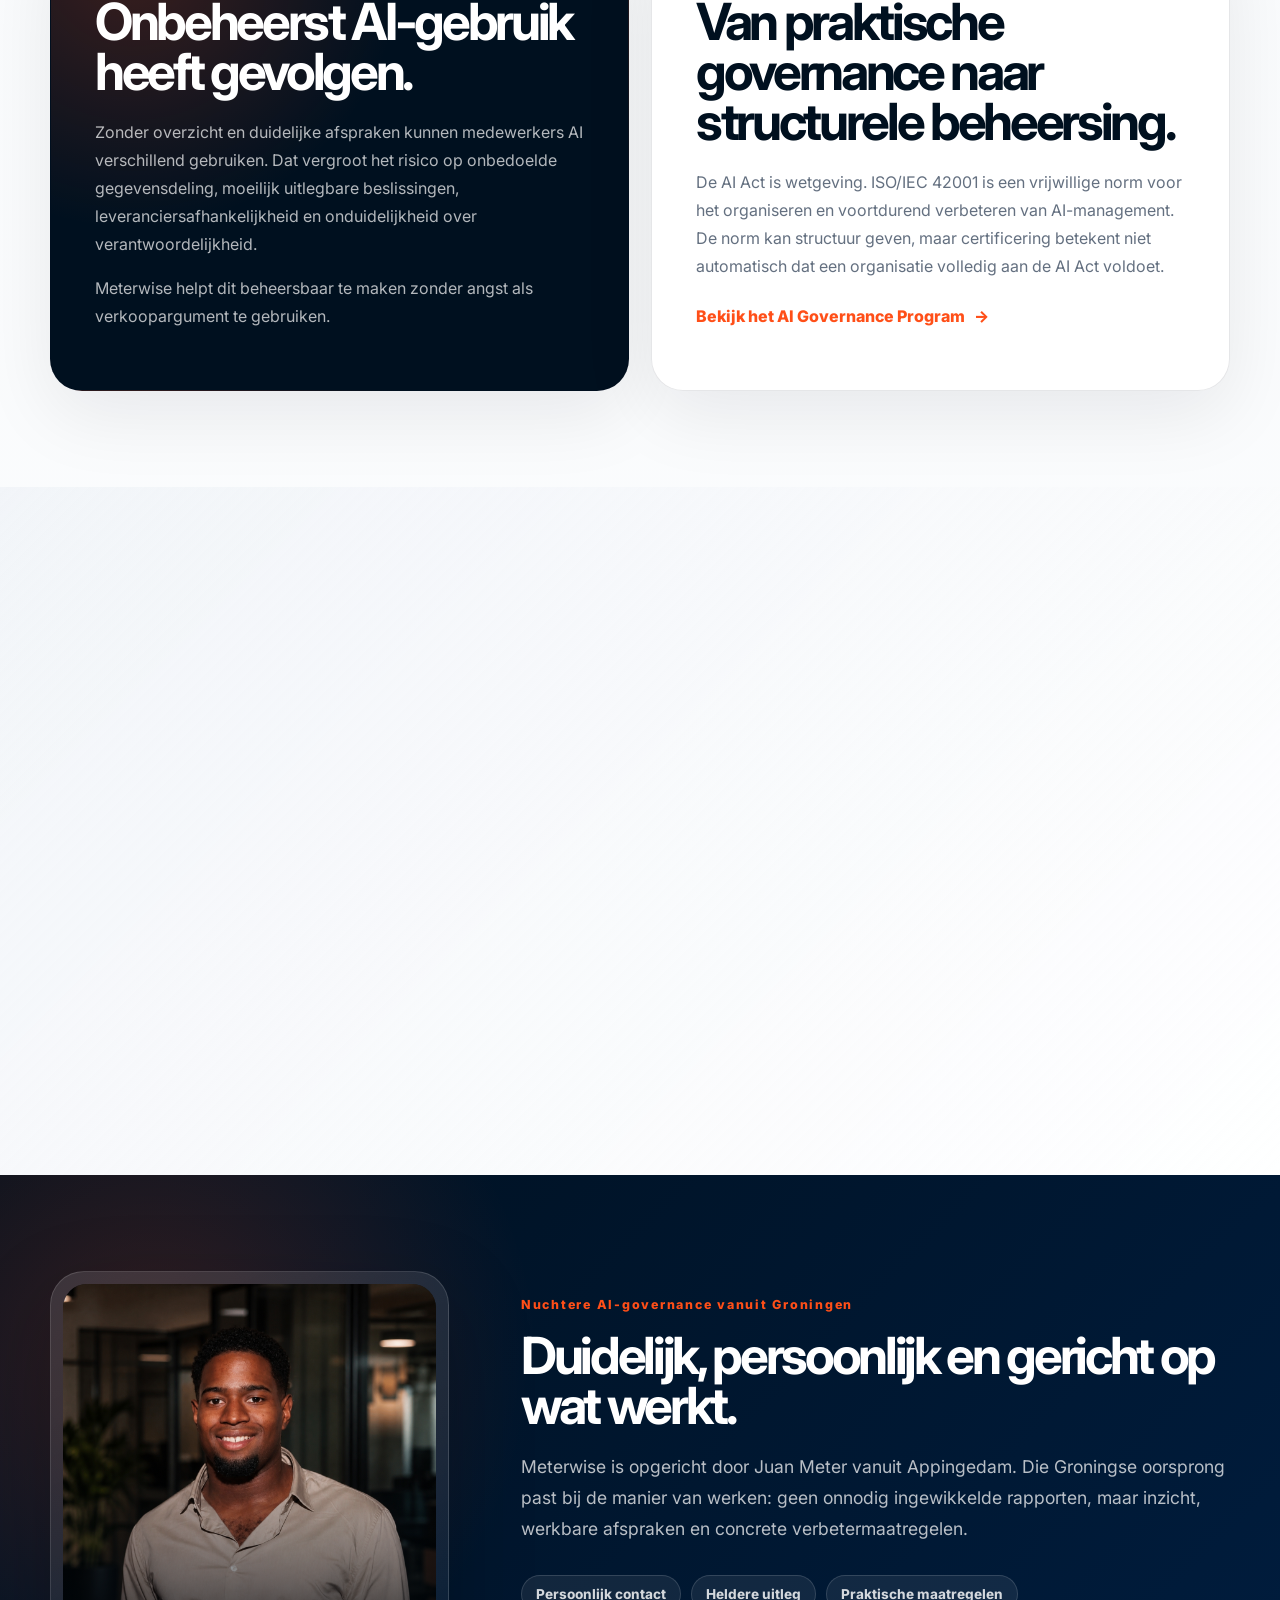
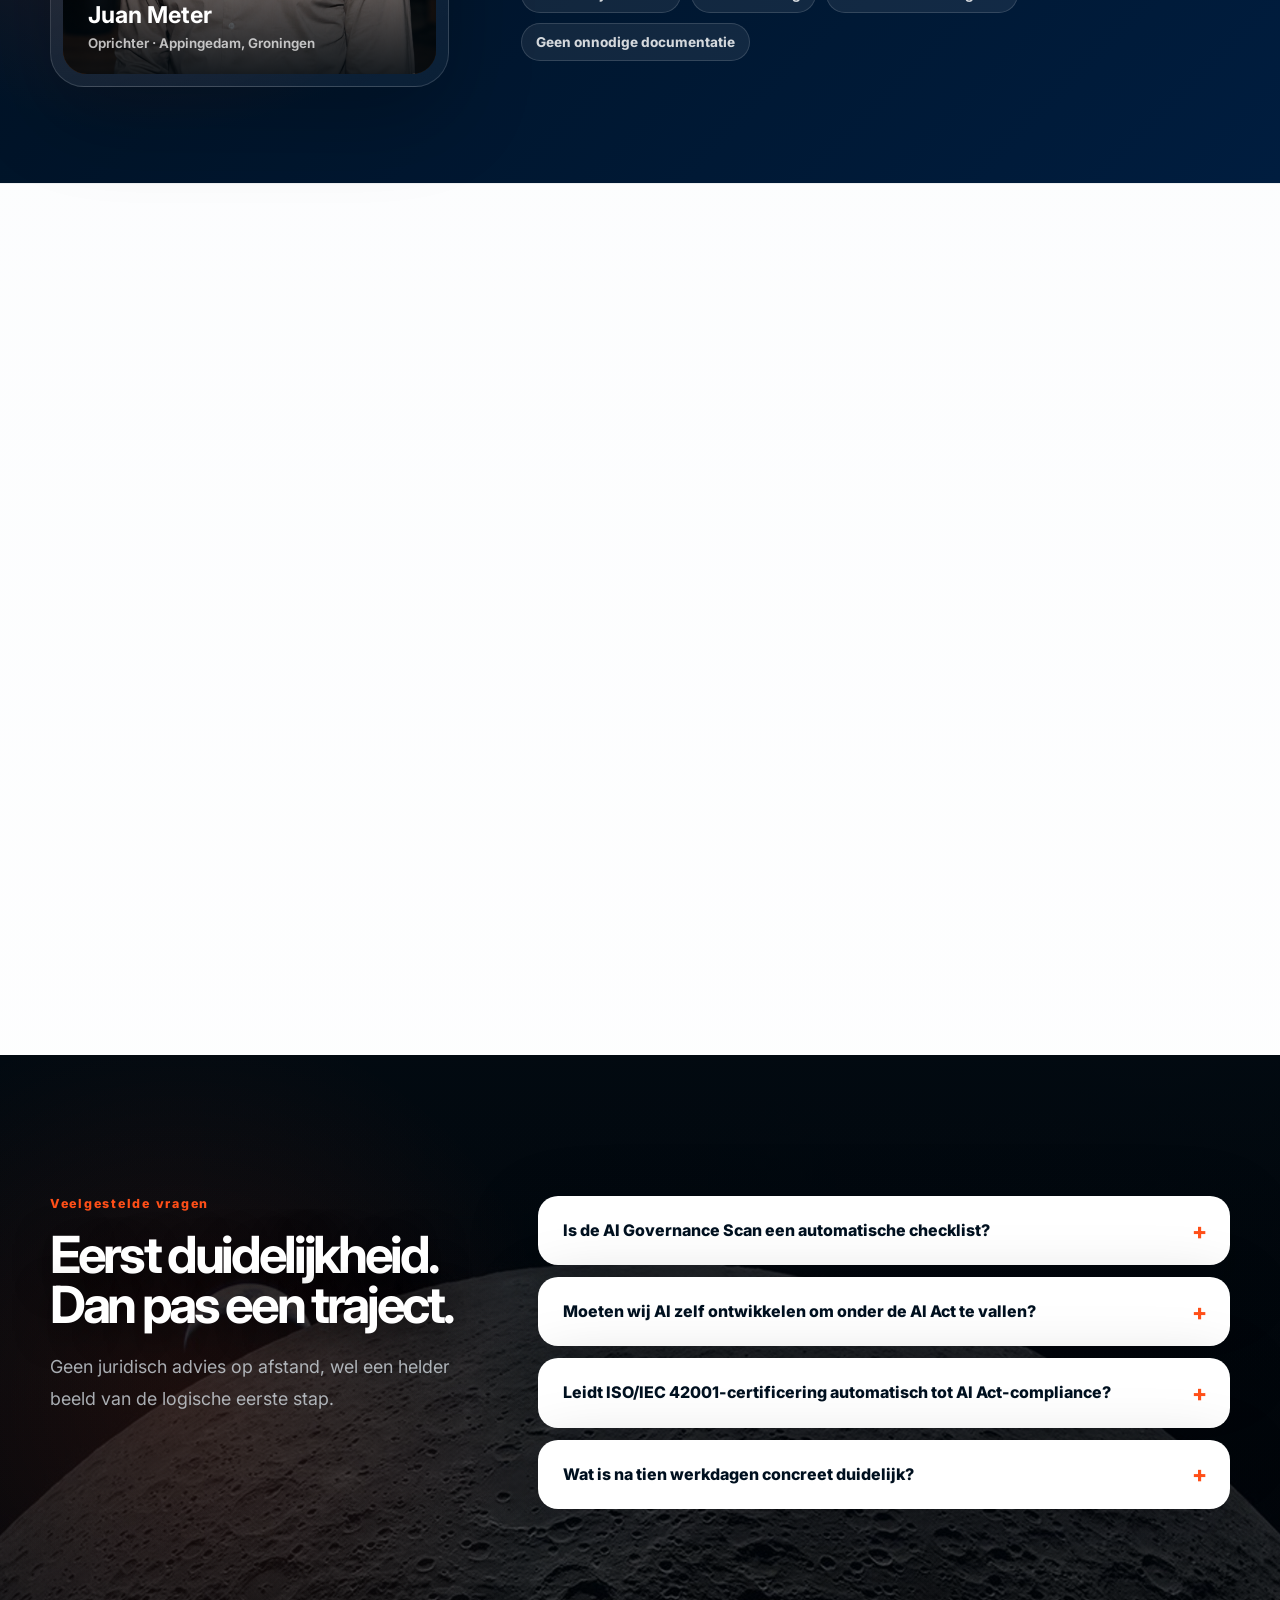
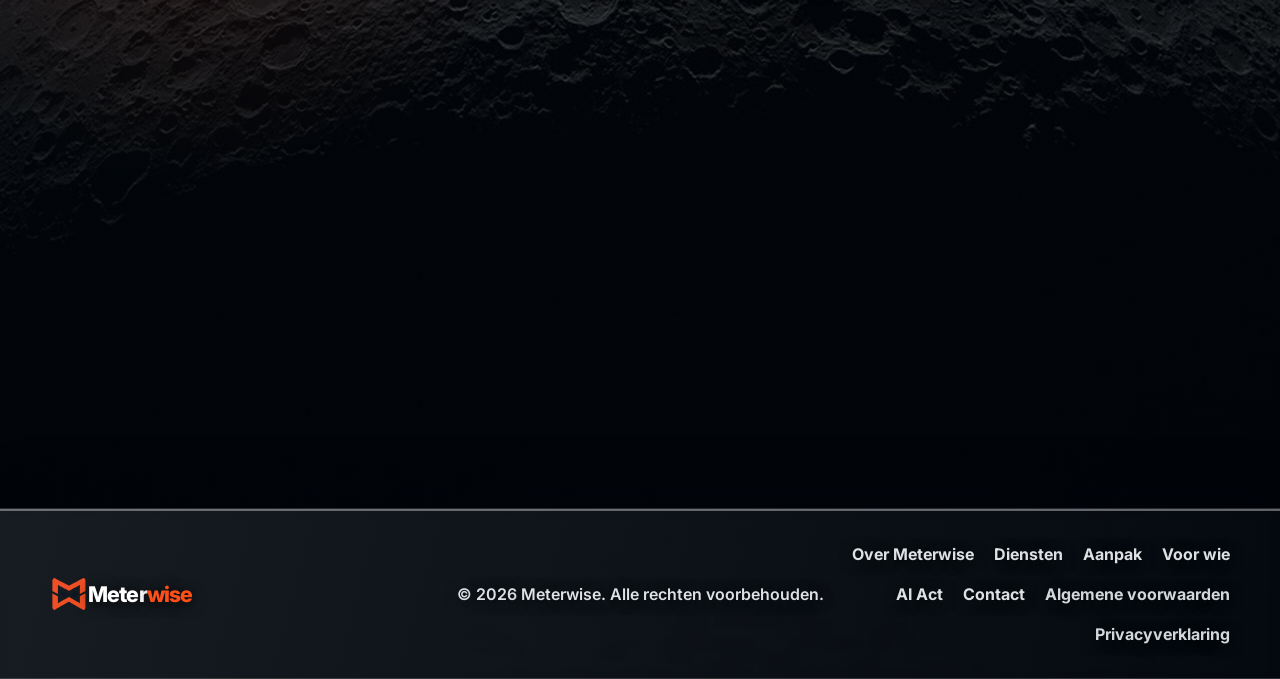
==== commit 253258e3: "Vernieuw websiteontwerp en interacties" ====
--- a/index.html
+++ b/index.html
@@ -99,7 +99,7 @@
       <div class="container hero-grid">
         <div class="hero-copy reveal">
           <p class="eyebrow">Praktische AI-governance</p>
-          <h1>Grip op AI. Klaar voor de AI Act.</h1>
+          <h1>Maak AI zichtbaar, beheersbaar en aantoonbaar.</h1>
           <p class="hero-text">
             Je medewerkers gebruiken ChatGPT, Copilot en andere AI-toepassingen. Maar weet je welke informatie
             daarin wordt verwerkt, wie verantwoordelijk is en welke afspraken gelden? Meterwise brengt AI-gebruik,
@@ -212,10 +212,10 @@
       <canvas class="services-spiral-canvas" data-services-spiral-canvas aria-hidden="true"></canvas>
       <div class="container">
         <div class="section-heading centered reveal">
-          <p class="eyebrow">Eén duidelijke hoofdroute</p>
-          <h2>De AI Governance Scan als praktisch vertrekpunt.</h2>
-          <p class="section-text">
-            Krijg inzicht in je AI-toepassingen, risico's, verantwoordelijkheden en belangrijkste verbeterpunten. Aanvullende diensten sluiten daarop aan waar nodig.
+          <p class="eyebrow">Drie heldere producten</p>
+          <h2>Begin op het niveau dat nu past.</h2>
+          <p class="section-text">
+            Van een snelle eerste oriëntatie tot een governance-aanpak die blijvend onderdeel wordt van je organisatie.
           </p>
         </div>
 
@@ -236,9 +236,9 @@
 
           <article class="service-card reveal">
             <span class="card-number">03</span>
-            <h3>Implementatie & ISO-readiness</h3>
-            <p>Rollen, beleid, processen en bewijs praktisch inrichten, met ISO/IEC 42001-readiness wanneer dat zakelijk relevant is.</p>
-            <a href="/diensten/#implementatie">Bekijk implementatie</a>
+            <h3>AI Governance Program</h3>
+            <p>Maatwerkbegeleiding om rollen, beleid, processen en bewijs praktisch en blijvend te verankeren.</p>
+            <a href="/diensten/#governance-program">Ontdek het Governance Program</a>
           </article>
         </div>
         <div class="section-actions reveal">
@@ -302,7 +302,7 @@
             De AI Act is wetgeving. ISO/IEC 42001 is een vrijwillige norm voor het organiseren en voortdurend verbeteren
             van AI-management. De norm kan structuur geven, maar certificering betekent niet automatisch dat een organisatie volledig aan de AI Act voldoet.
           </p>
-          <a class="text-link" href="/diensten/#implementatie">Bekijk implementatie en readiness <span aria-hidden="true">→</span></a>
+          <a class="text-link" href="/diensten/#governance-program">Bekijk het AI Governance Program <span aria-hidden="true">→</span></a>
         </article>
       </div>
     </section>
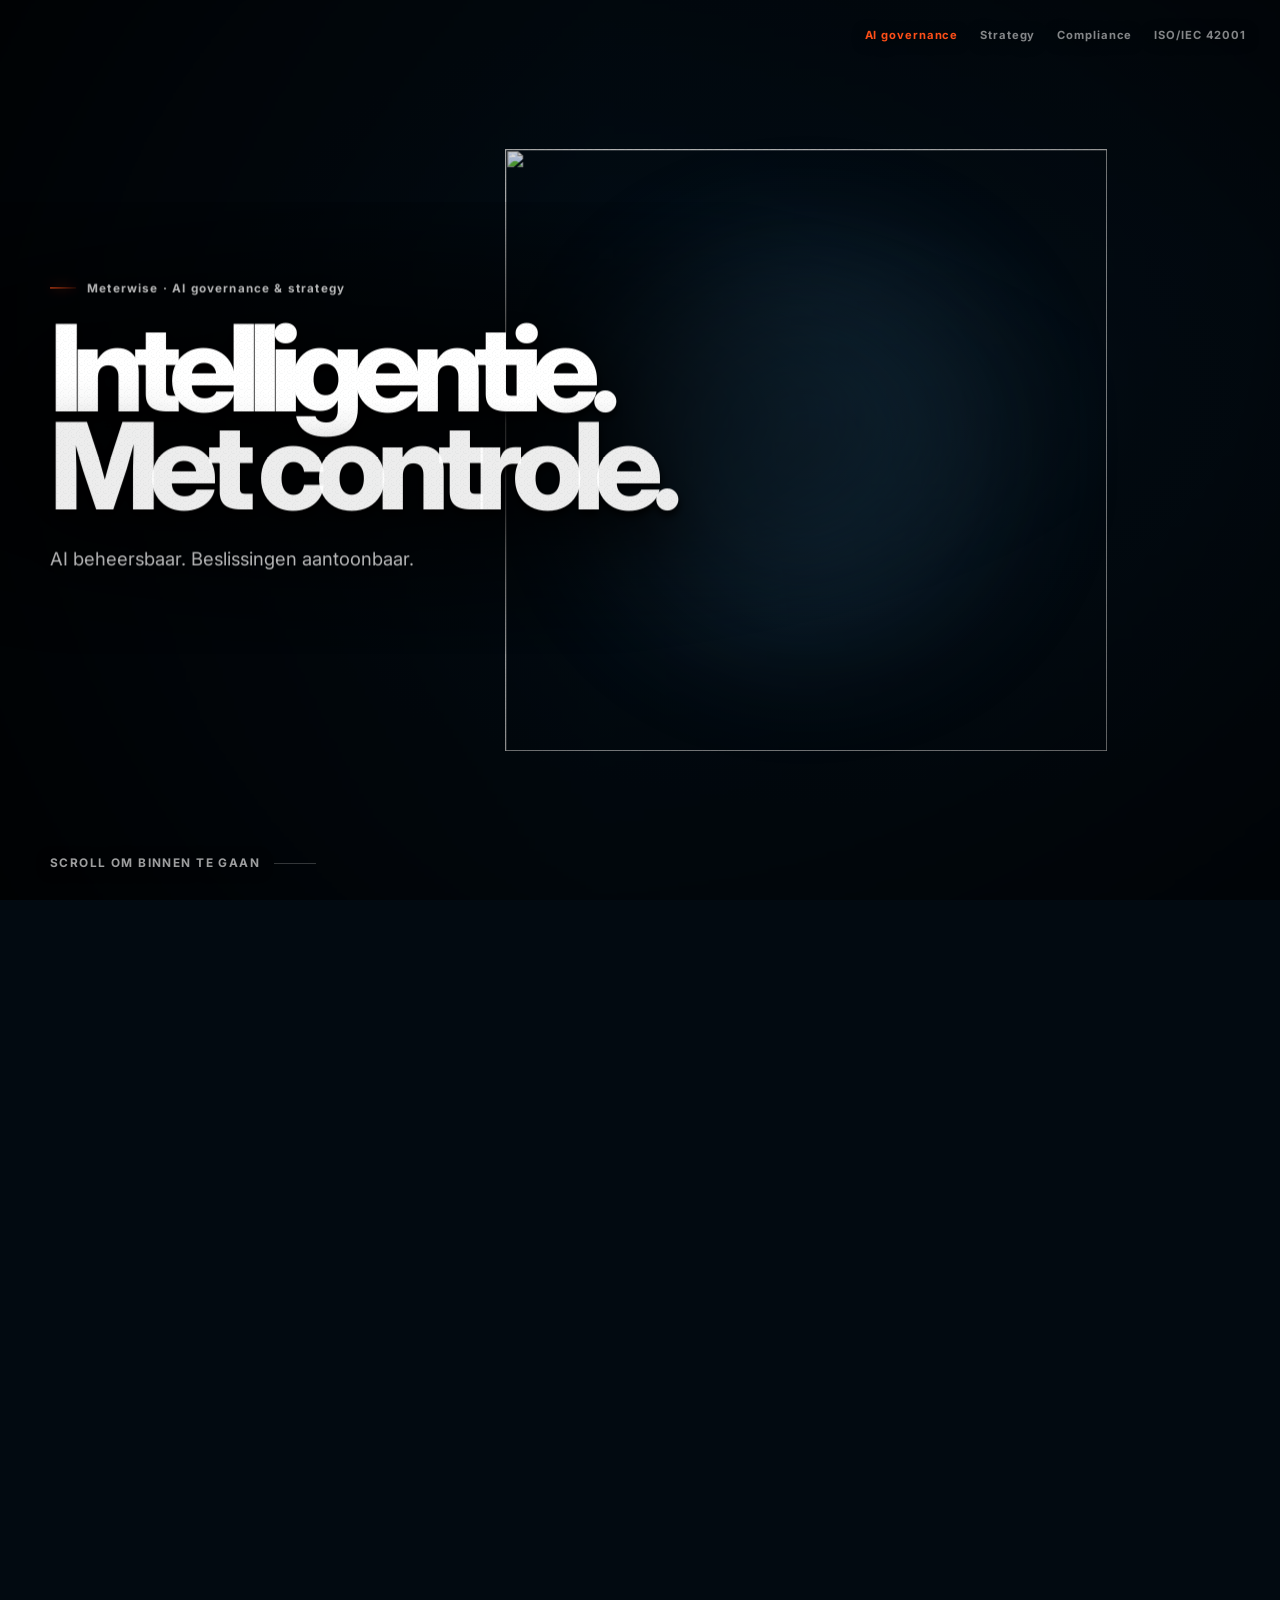
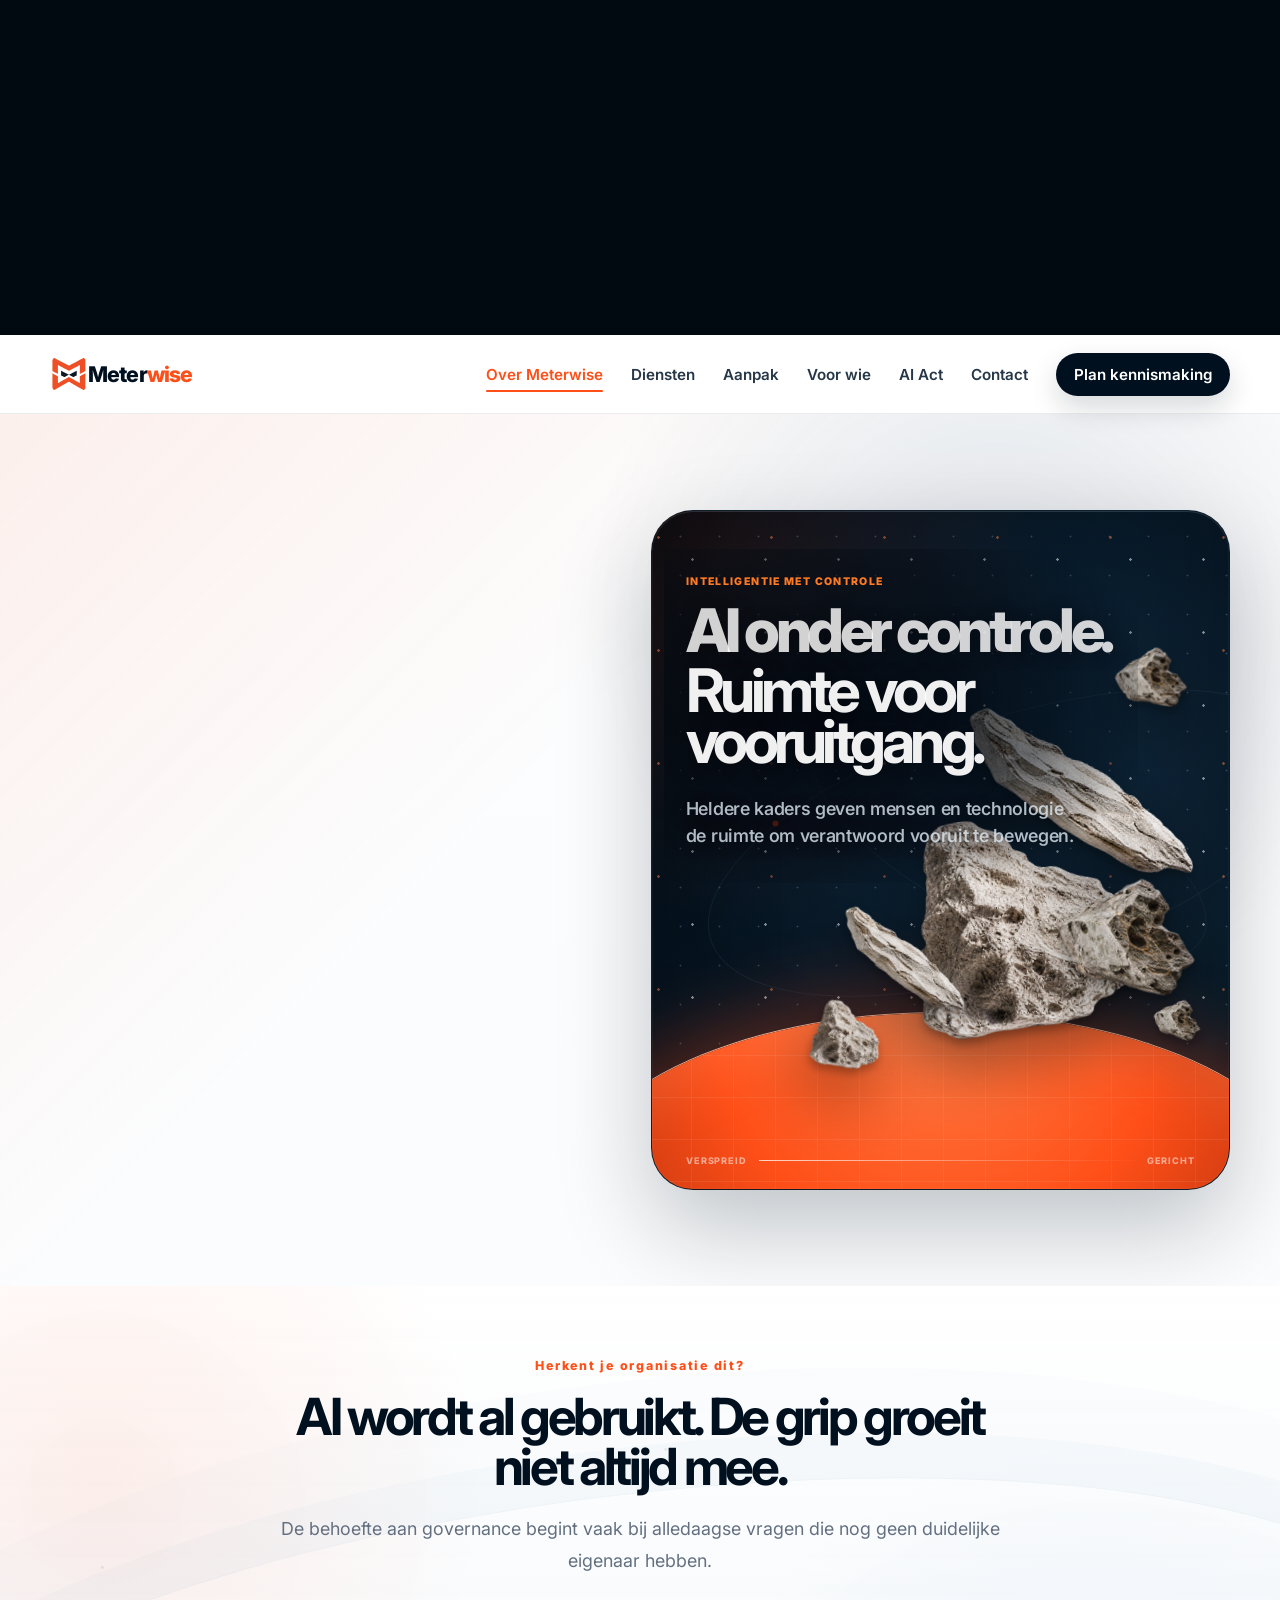
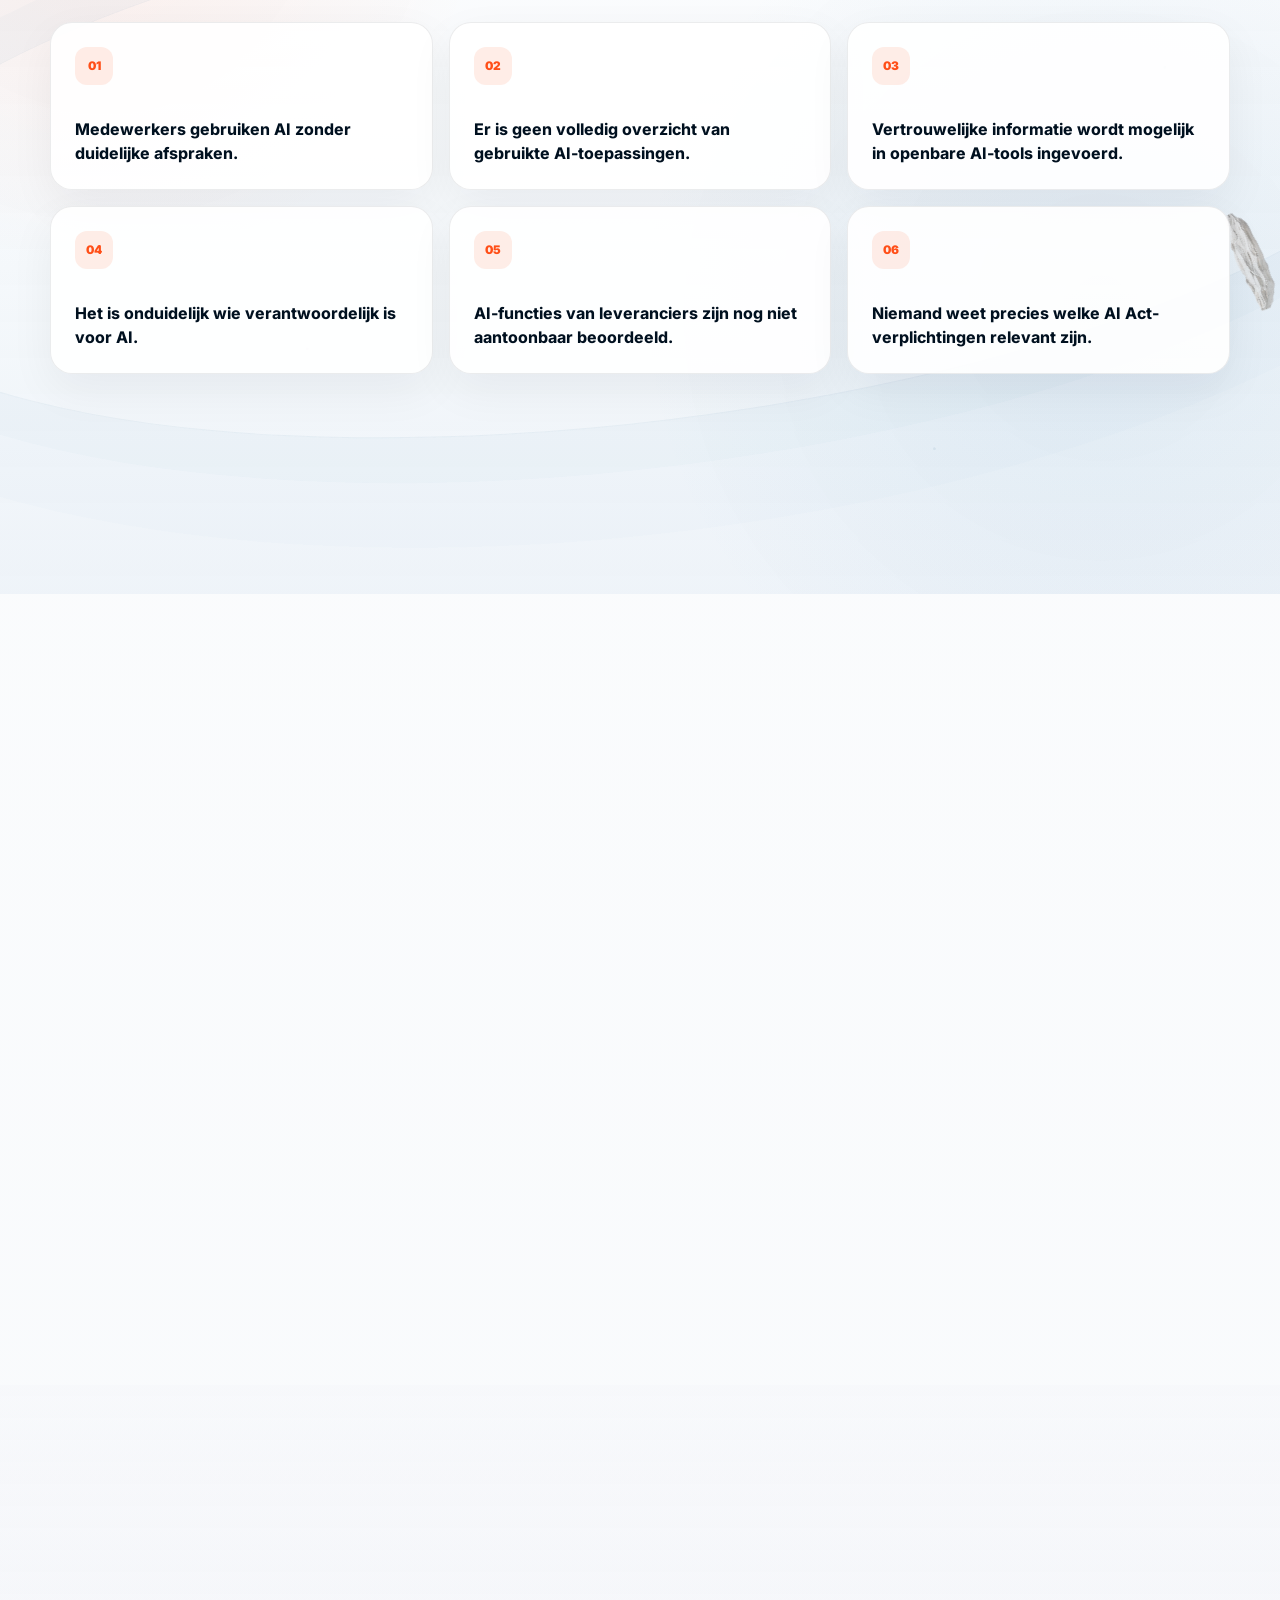
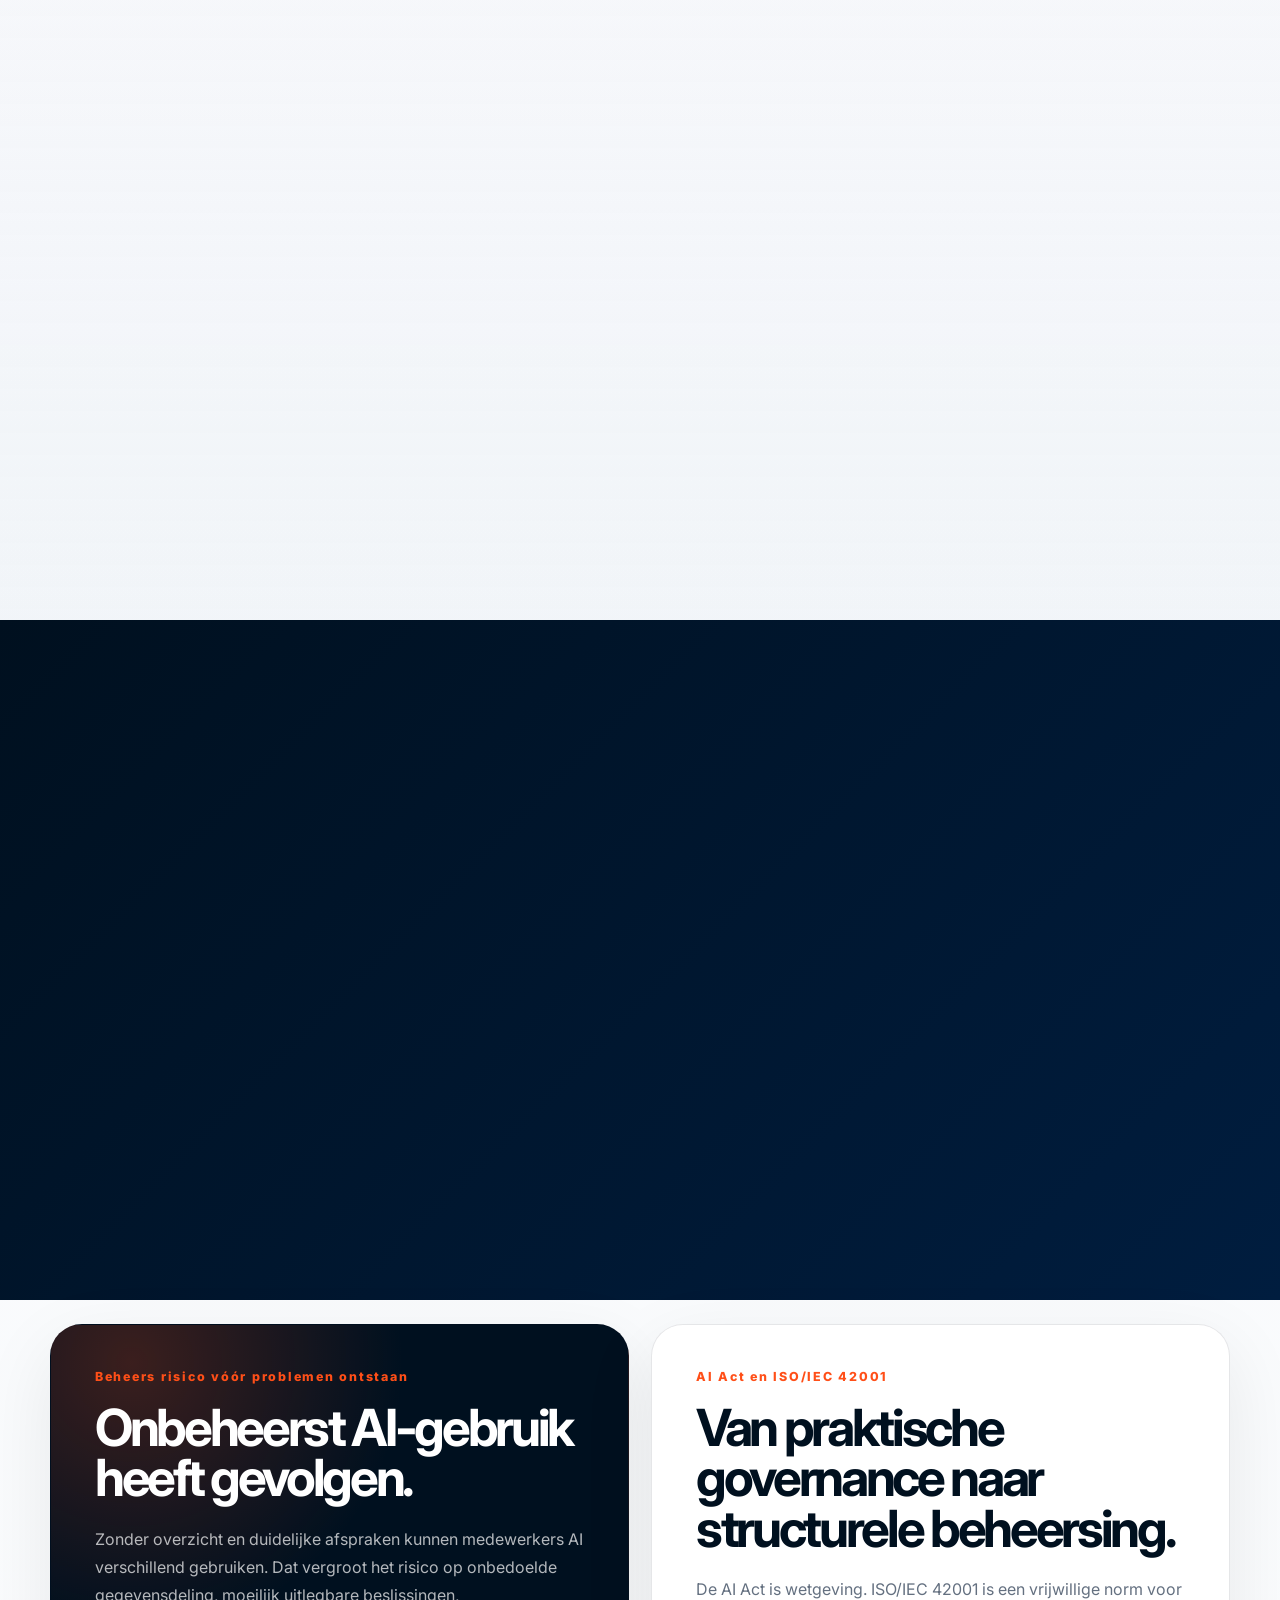
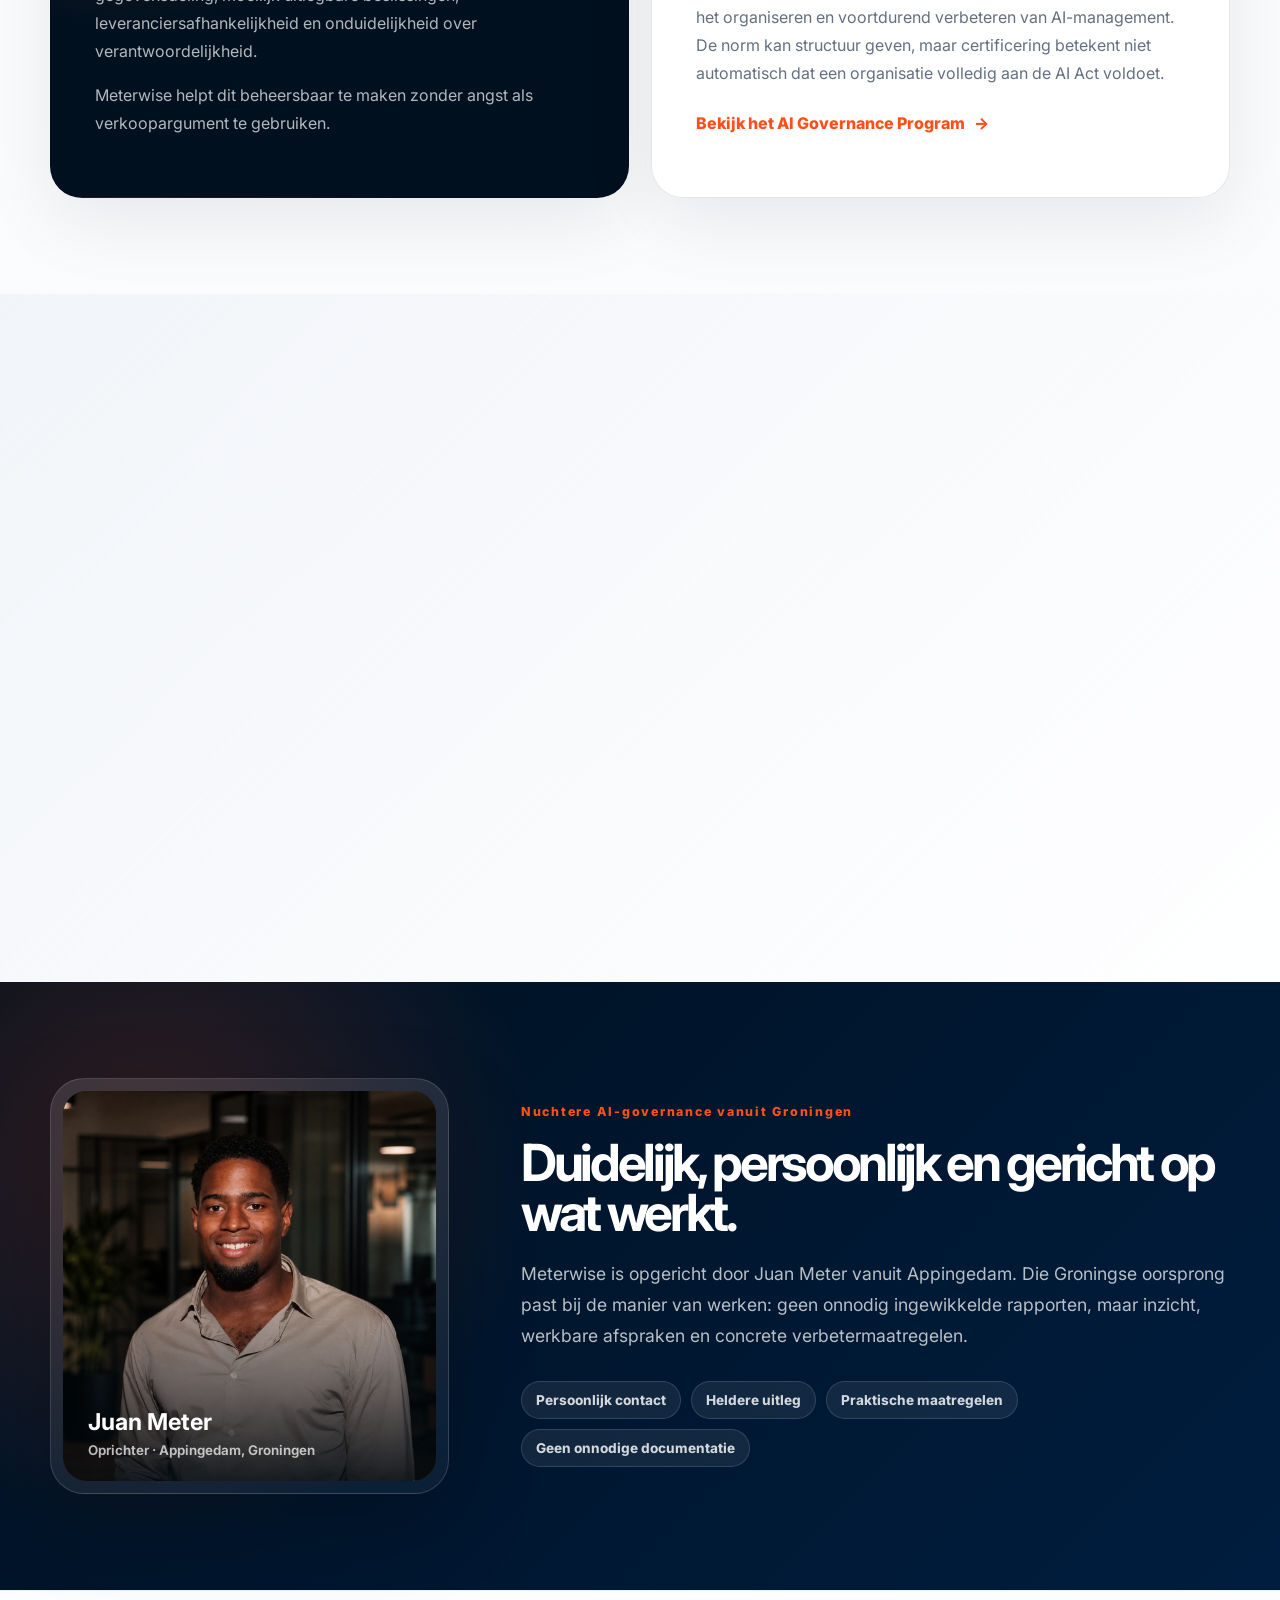
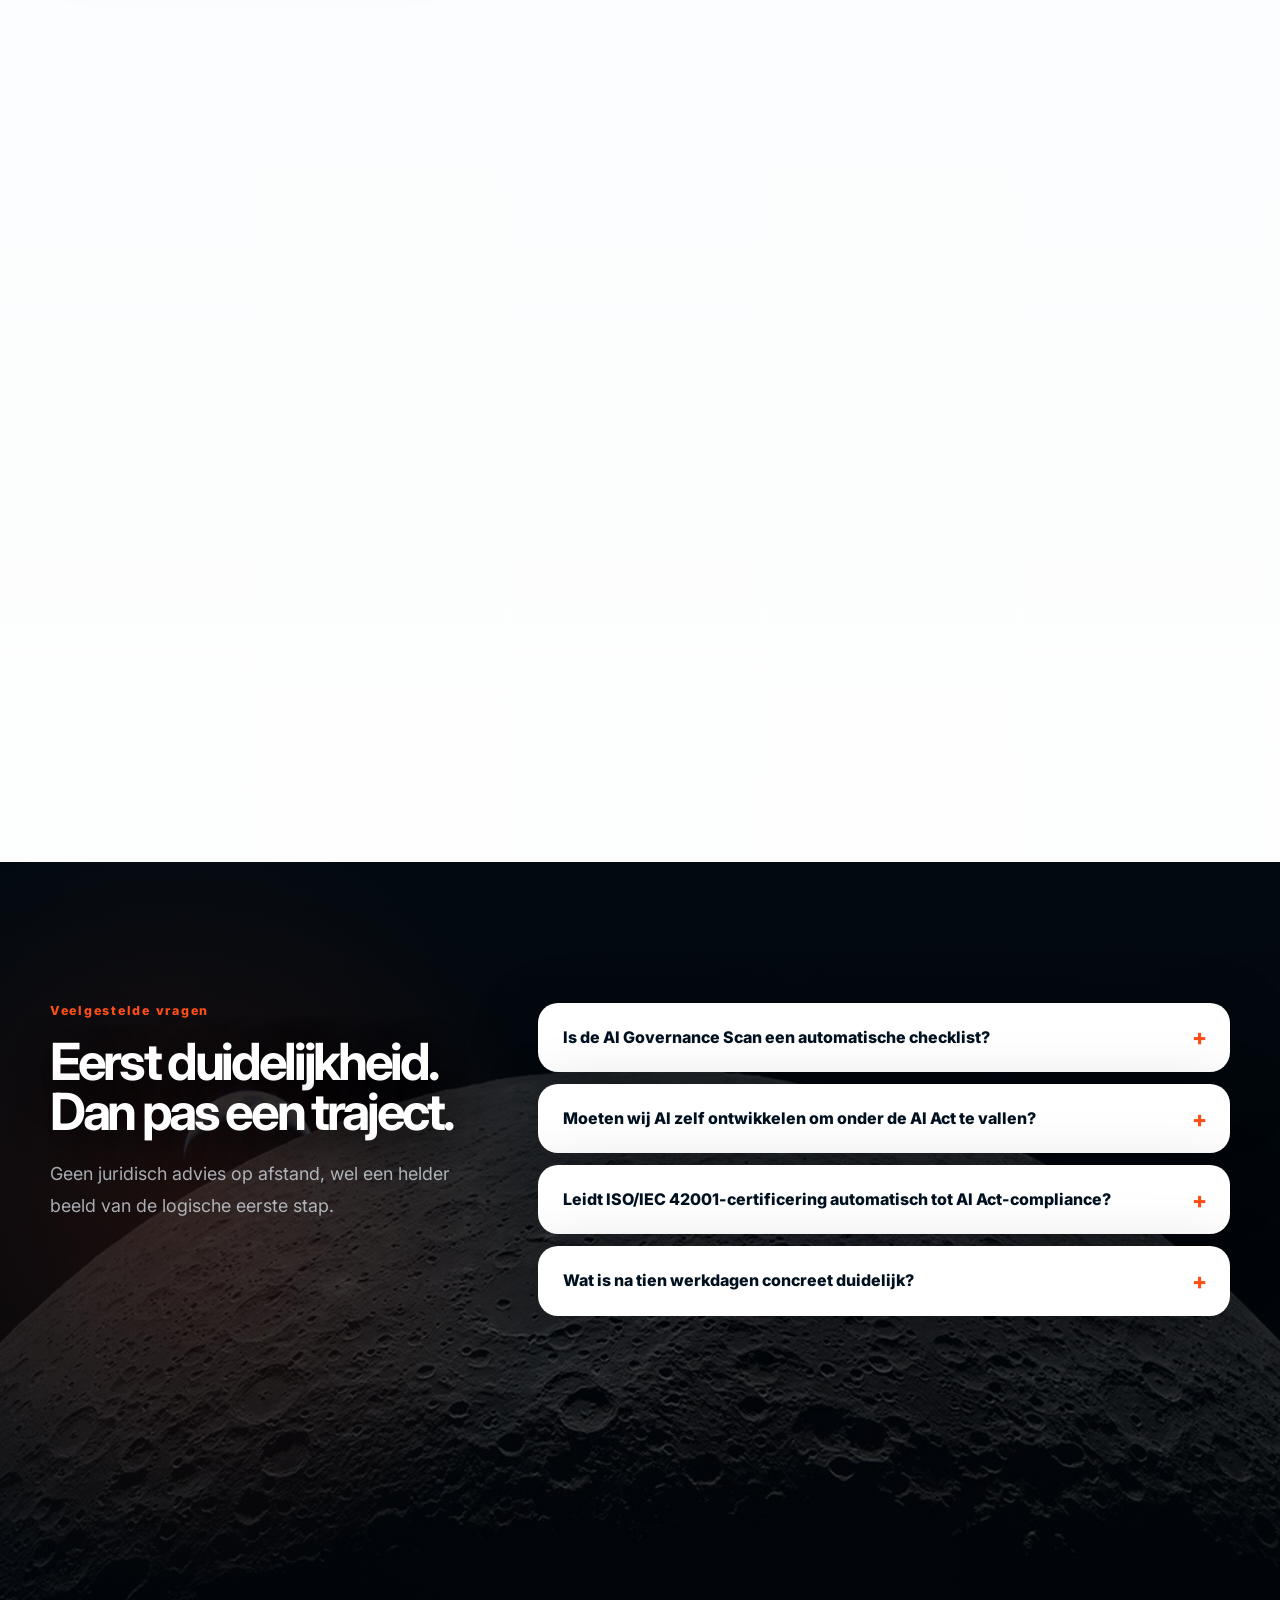
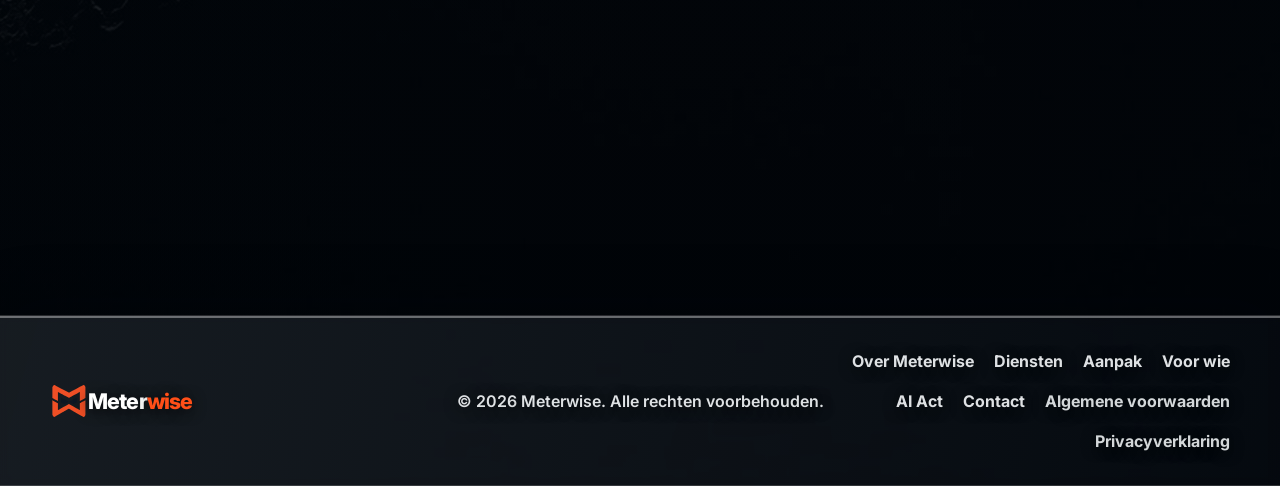
==== commit 0499bf0d: "Voorkom overlap in homepagekop" ====
--- a/index.html
+++ b/index.html
@@ -99,7 +99,7 @@
       <div class="container hero-grid">
         <div class="hero-copy reveal">
           <p class="eyebrow">Praktische AI-governance</p>
-          <h1>Maak AI zichtbaar, beheersbaar en aantoonbaar.</h1>
+          <h1 class="hero-title"><span>Maak AI</span><span>zichtbaar,</span><span>beheersbaar</span><span>en aantoonbaar.</span></h1>
           <p class="hero-text">
             Je medewerkers gebruiken ChatGPT, Copilot en andere AI-toepassingen. Maar weet je welke informatie
             daarin wordt verwerkt, wie verantwoordelijk is en welke afspraken gelden? Meterwise brengt AI-gebruik,
--- a/styles.css
+++ b/styles.css
@@ -4977,6 +4977,45 @@
   }
 }
 
+/* Keep the desktop hero title inside its own column. */
+@media (min-width: 941px) {
+  .hero-grid {
+    grid-template-columns: minmax(0, 0.95fr) minmax(500px, 1.05fr);
+    gap: clamp(64px, 6vw, 96px);
+  }
+
+  .hero-copy {
+    min-width: 0;
+    position: relative;
+    z-index: 2;
+  }
+
+  .hero-copy .hero-title {
+    width: 100%;
+    max-width: 100%;
+    font-size: clamp(3.15rem, 4.2vw, 4.15rem);
+    line-height: 0.94;
+    letter-spacing: -0.068em;
+    overflow-wrap: normal;
+    word-break: normal;
+  }
+
+  .hero-title span {
+    display: block;
+    white-space: nowrap;
+  }
+}
+
+@media (max-width: 940px) {
+  .hero-title span {
+    display: inline;
+  }
+
+  .hero-title span:not(:last-child)::after {
+    content: " ";
+  }
+}
+
 /* Final cascade: one continuous NASA scene beneath FAQ, contact and footer */
 .space-footer-scene {
   position: relative;
